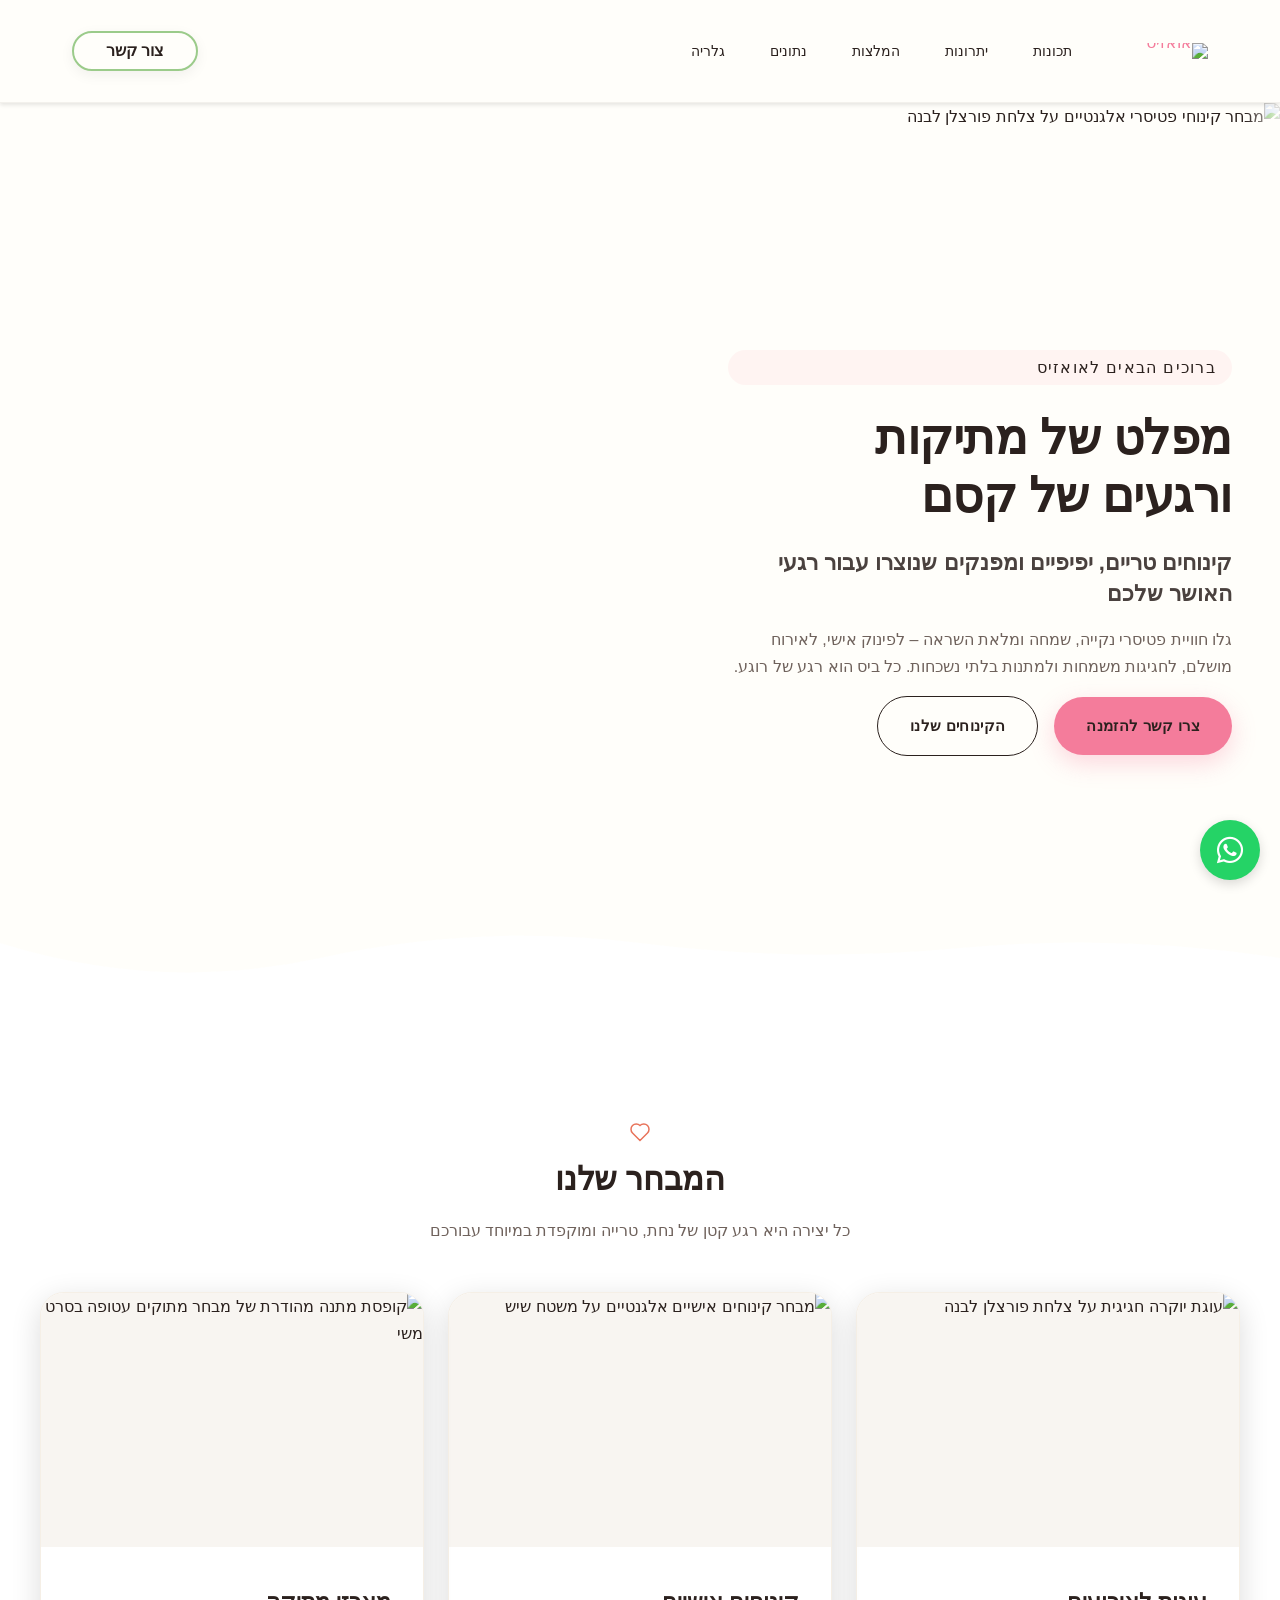
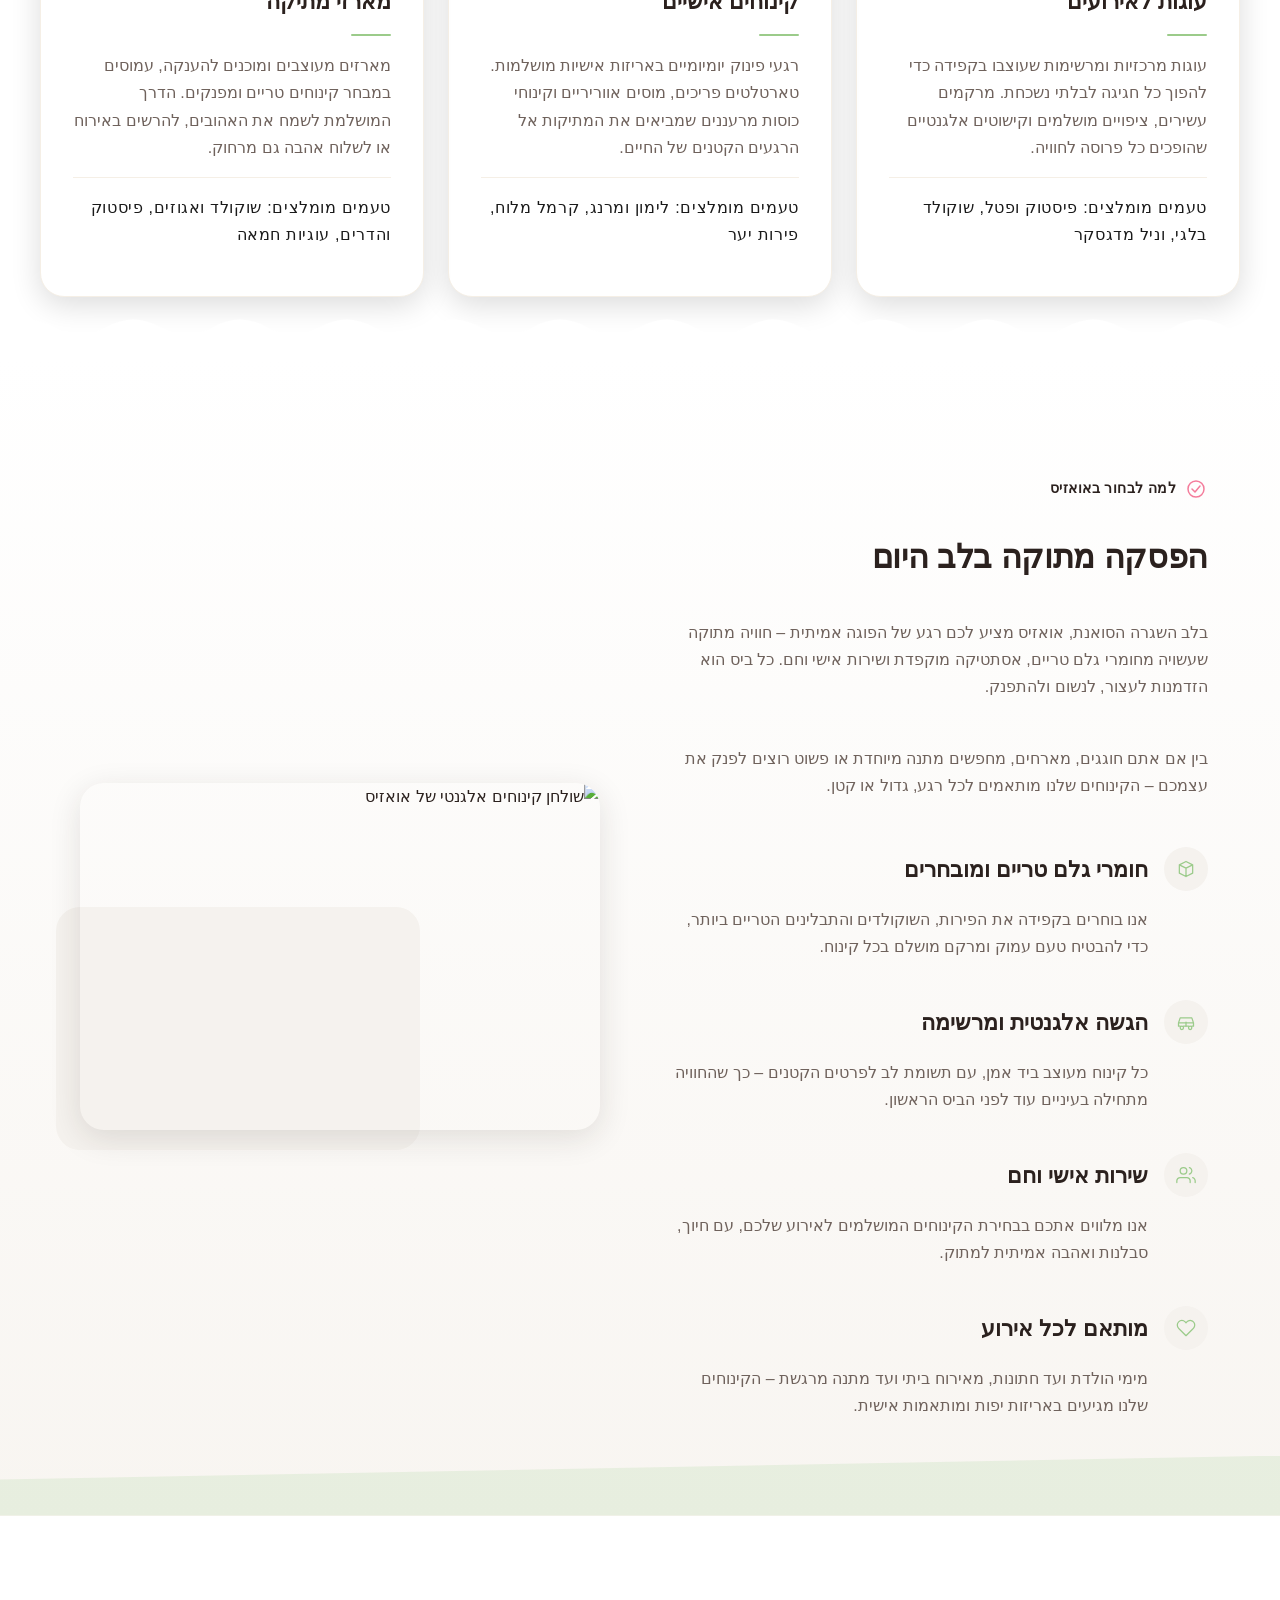
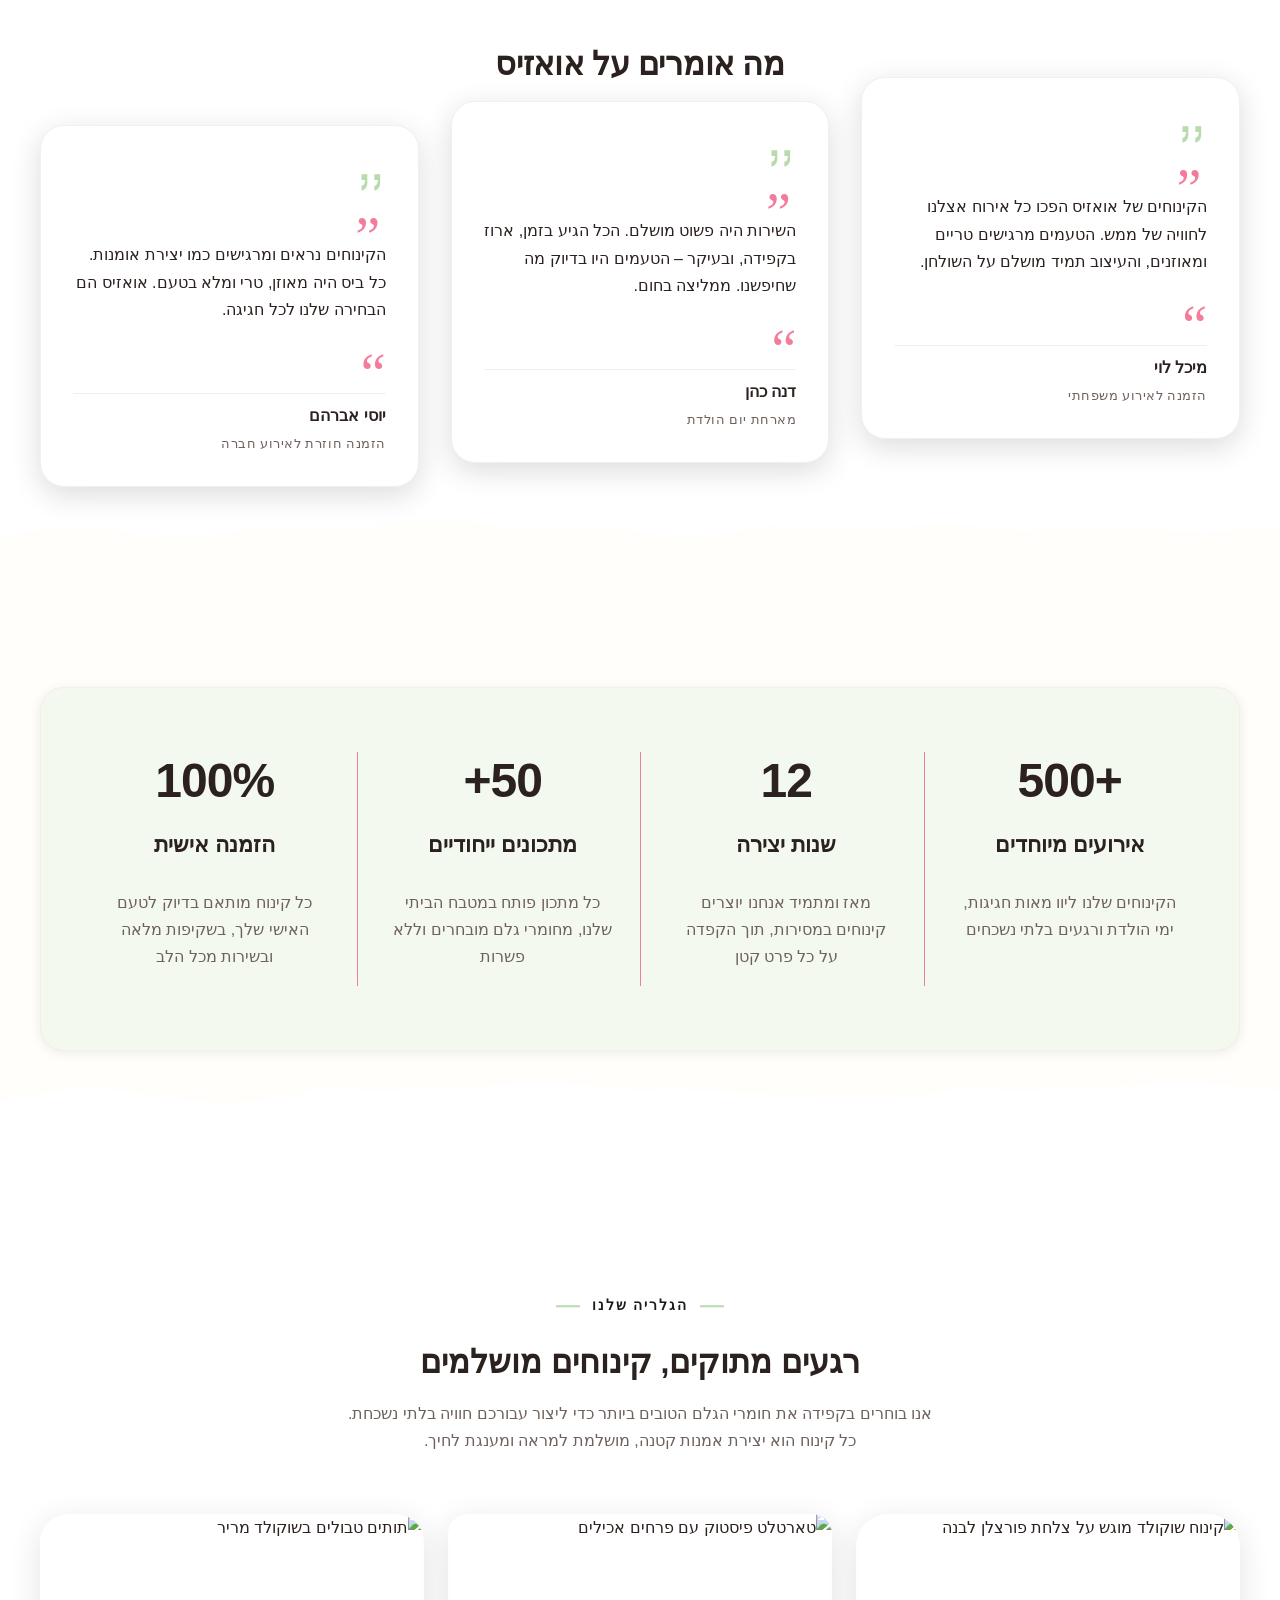
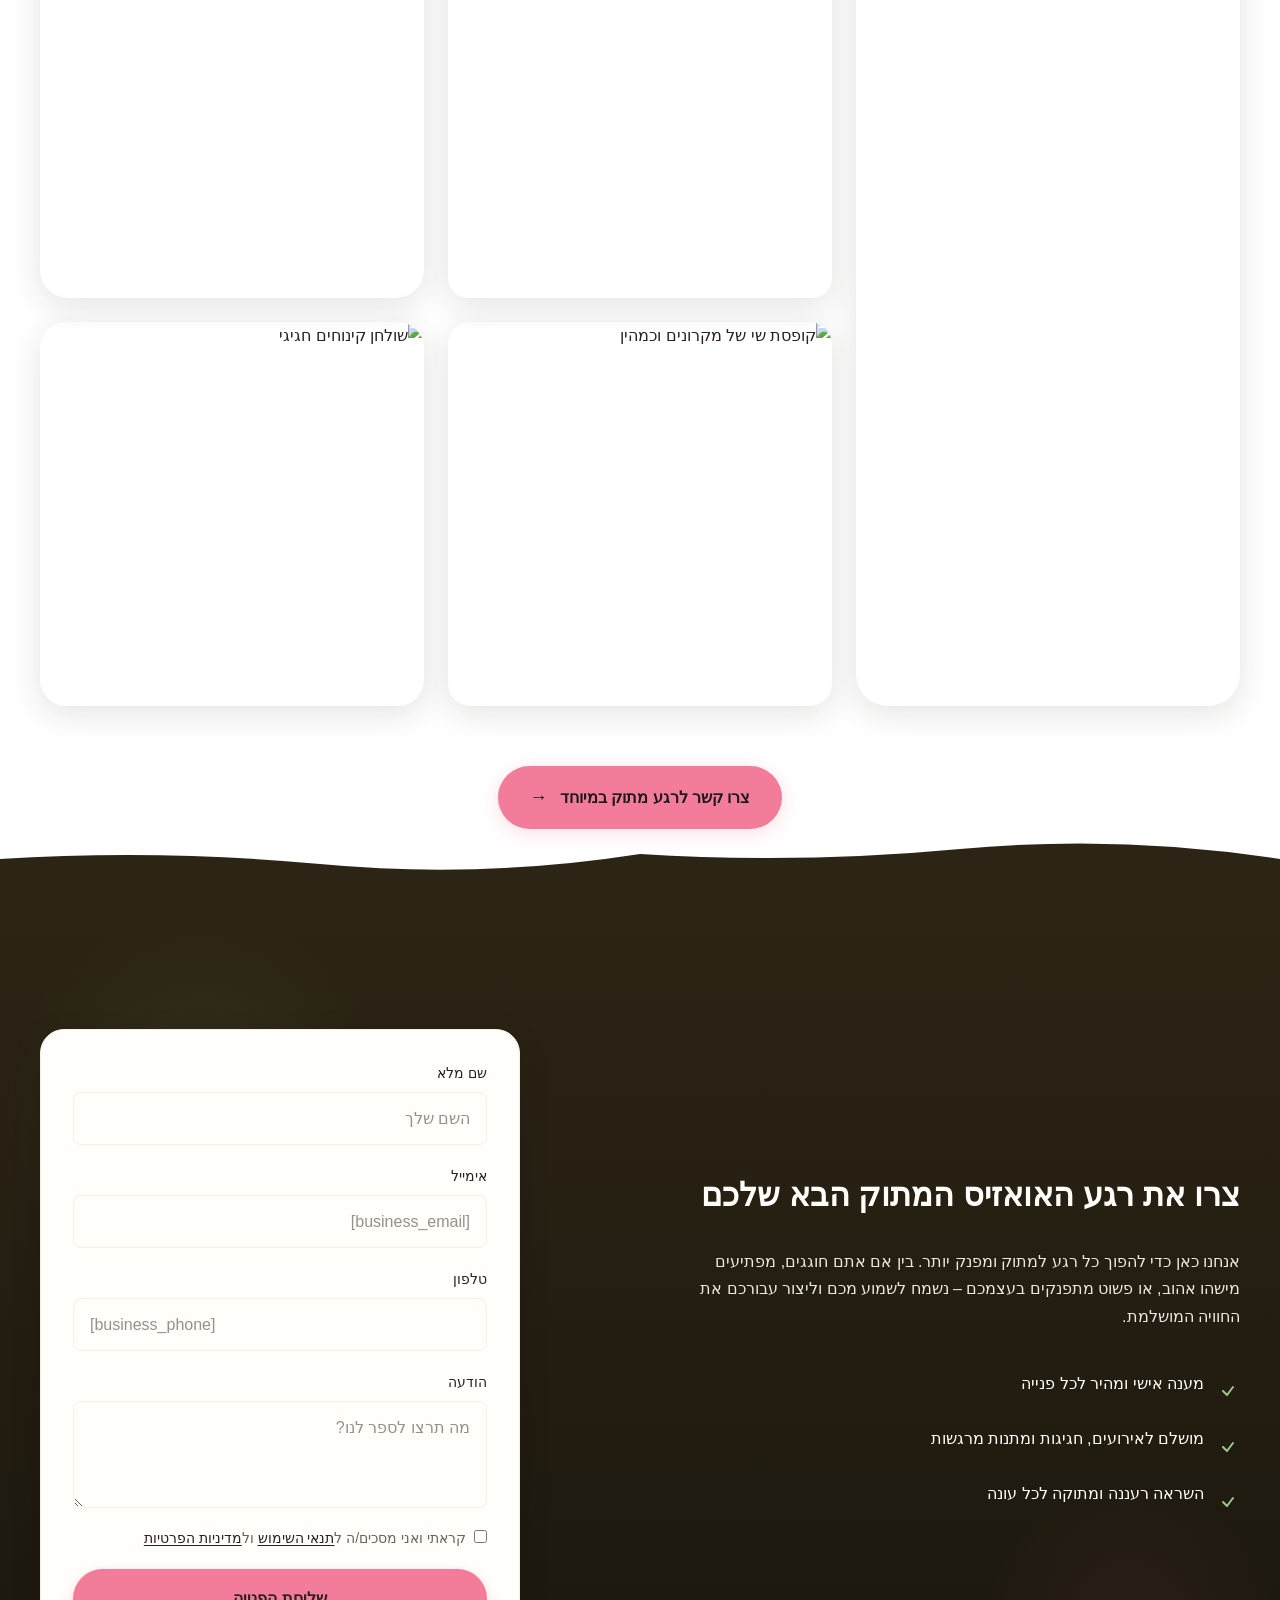
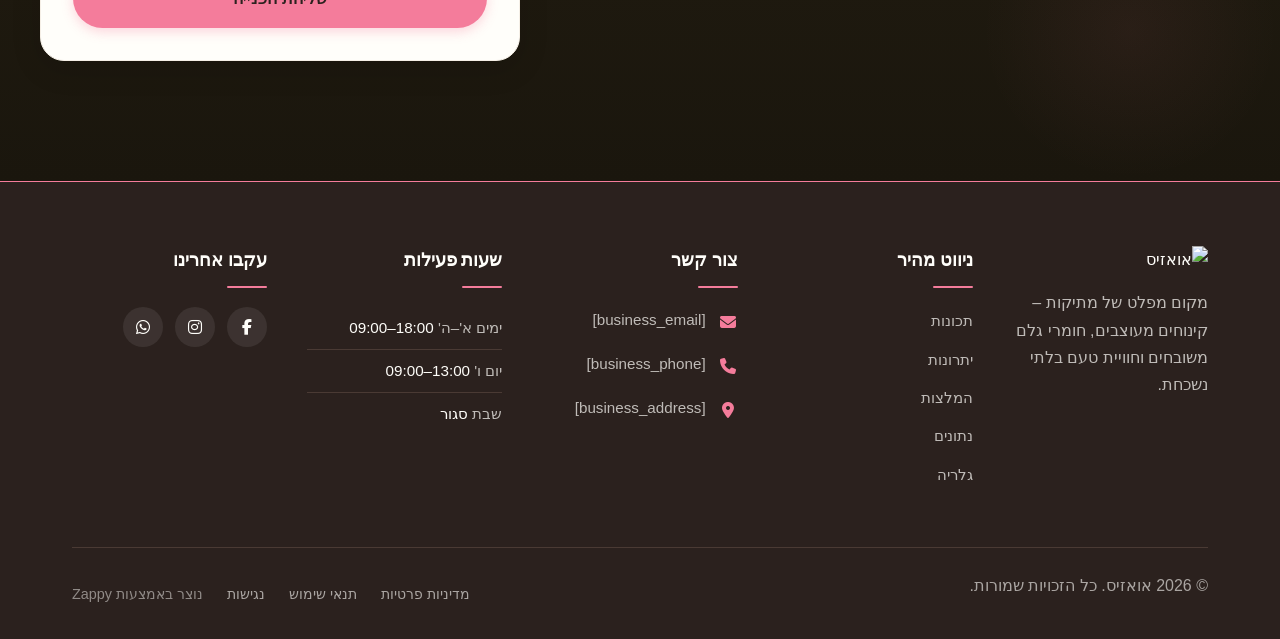
==== public/index.html @ 167c8533 "Initial website commit" ====
<!doctype html><html dir="rtl" lang="he"><head><meta charset="UTF-8"><meta content="width=device-width,initial-scale=1" name="viewport"><meta content="index, follow" name="robots"><title>גלו את המפלט המושלם — אואזיס</title><meta content="מחפשים רגע של שקט ורעננות? אואזיס מזמינה אתכם לחוויית רוגע ייחודית שמשלבת נוחות, השראה ובריחה מהשגרה. היכנסו עכשיו וגלו עולם חדש של אפשרויות." name="description"><meta content="אואזיס, מפלט, רוגע, רעננות, חוויה ייחודית" name="keywords"><link href="/assets/favicon.ico" rel="icon" type="image/x-icon"><link href="/assets/favicon-16x16.png" rel="icon" type="image/png" sizes="16x16"><link href="/assets/favicon-32x32.png" rel="icon" type="image/png" sizes="32x32"><link href="/assets/favicon-48x48.png" rel="icon" type="image/png" sizes="48x48"><link href="/assets/favicon-192x192.png" rel="icon" type="image/png" sizes="192x192"><link href="/assets/favicon-512x512.png" rel="icon" type="image/png" sizes="512x512"><link href="/assets/apple-touch-icon.png" rel="apple-touch-icon"><script>!function(){"use strict";var t="4a740af9-2662-4e45-b38c-bc3a10c8e9dc",e="https://api.zappy5.com/api/analytics/track",a=18e5,n=2592e6,o=!0,i=!0,r=!0;var s=function(){var e="zappy_visitor_"+t,a=null;try{if(a=localStorage.getItem(e)){var o=JSON.parse(a),i=Date.now();if(i-o.created<n)return o.lastSeen=i,localStorage.setItem(e,JSON.stringify(o)),o.id}}catch(t){console.warn("Zappy Analytics: LocalStorage not available")}var r="zv_"+Date.now()+"_"+Math.random().toString(36).substr(2,9);try{localStorage.setItem(e,JSON.stringify({id:r,created:Date.now(),lastSeen:Date.now()}))}catch(t){}return r}(),c=function(){var e="zappy_session_"+t,n=null;try{if(n=sessionStorage.getItem(e)){var o=JSON.parse(n),i=Date.now();if(i-o.timestamp<a)return o.timestamp=i,sessionStorage.setItem(e,JSON.stringify(o)),o.id}}catch(t){console.warn("Zappy Analytics: SessionStorage not available")}var r="zs_"+Date.now()+"_"+Math.random().toString(36).substr(2,9);try{sessionStorage.setItem(e,JSON.stringify({id:r,timestamp:Date.now()}))}catch(t){}return r}();function l(a,n){n=n||{};var o={website_id:t,event_type:a,page_path:window.location.pathname,referrer:document.referrer||"direct",visitor_id:s,session_id:c,metadata:n};if(navigator.sendBeacon){var i=new Blob([JSON.stringify(o)],{type:"application/json"});navigator.sendBeacon(e,i)}else fetch(e,{method:"POST",headers:{"Content-Type":"application/json"},body:JSON.stringify(o),keepalive:!0}).catch(function(t){console.warn("Zappy Analytics: Failed to track event",t)})}o&&l("pageview",{title:document.title,url:window.location.href}),i&&document.addEventListener("click",function(t){var e=t.target;if("BUTTON"===e.tagName||e.closest("button")){var a="BUTTON"===e.tagName?e:e.closest("button");l("click",{element:"button",text:a.textContent.trim().substring(0,100),id:a.id||null,class:a.className||null})}else if("A"===e.tagName||e.closest("a")){var n="A"===e.tagName?e:e.closest("a");l("navigation",{element:"link",text:n.textContent.trim().substring(0,100),href:n.href,external:n.hostname!==window.location.hostname})}},!0),r&&document.addEventListener("submit",function(t){var e=t.target;l("form_submit",{form_id:e.id||null,form_name:e.name||null,form_action:e.action||null,form_method:e.method||"GET"})},!0);var d=Date.now();window.addEventListener("beforeunload",function(){l("page_unload",{time_on_page:Math.floor((Date.now()-d)/1e3),page_path:window.location.pathname})}),window.zappyAnalytics={track:l,getVisitorId:function(){return s},getSessionId:function(){return c}}}()</script><meta content="גלו את המפלט המושלם — אואזיס" property="og:title"><meta content="מחפשים רגע של שקט ורעננות? אואזיס מזמינה אתכם לחוויית רוגע ייחודית שמשלבת נוחות, השראה ובריחה מהשגרה. היכנסו עכשיו וגלו עולם חדש של אפשרויות." property="og:description"><meta content="summary_large_image" name="twitter:card"><meta content="גלו את המפלט המושלם — אואזיס" name="twitter:title"><meta content="מחפשים רגע של שקט ורעננות? אואזיס מזמינה אתכם לחוויית רוגע ייחודית שמשלבת נוחות, השראה ובריחה מהשגרה. היכנסו עכשיו וגלו עולם חדש של אפשרויות." name="twitter:description"><meta content="website" property="og:type"><meta content="he_IL" property="og:locale"><link href="https://cdnjs.cloudflare.com/ajax/libs/font-awesome/6.4.0/css/all.min.css" rel="stylesheet"><style>.skip-link{position:absolute;top:0;left:0;transform:translateY(-200%);padding:12px 18px;background:var(--bg-dark,#1a1a1a);color:var(--text-light,#fff);font-weight:600;border-radius:0 0 8px 0;z-index:10000}.skip-link:focus{transform:none;outline:2px solid var(--ring,#fff);outline-offset:2px}:focus-visible{outline:2px solid var(--ring,currentColor);outline-offset:3px}</style><link href="/assets/favicon.ico" rel="icon" type="image/x-icon"><link href="/assets/favicon-16x16.png" rel="icon" type="image/png" sizes="16x16"><link href="/assets/favicon-32x32.png" rel="icon" type="image/png" sizes="32x32"><link href="/assets/favicon-48x48.png" rel="icon" type="image/png" sizes="48x48"><link href="/assets/favicon-192x192.png" rel="icon" type="image/png" sizes="192x192"><link href="/assets/favicon-512x512.png" rel="icon" type="image/png" sizes="512x512"><link href="/assets/apple-touch-icon.png" rel="apple-touch-icon"><link href="https://cdn.jsdelivr.net/npm/vanilla-cookieconsent@3/dist/cookieconsent.css" rel="stylesheet"><script src="https://cdn.jsdelivr.net/npm/vanilla-cookieconsent@3/dist/cookieconsent.umd.js"></script><script src="https://cdn.jsdelivr.net/gh/mickidum/acc_toolbar/acctoolbar/acctoolbar.min.js"></script><link href="/styles.css" rel="stylesheet"><script>window.ZAPPY_WEBSITE_ID="4a740af9-2662-4e45-b38c-bc3a10c8e9dc",window.ZAPPY_API_BASE="https://api.zappy5.com"</script><style id="zappy-dropdown-submenu-styles">#navMenu li:has(.sub-menu),.nav-menu li:has(.sub-menu),.navbar li:has(.sub-menu),nav li:has(.sub-menu){position:relative}#navMenu .sub-menu,.nav-menu .sub-menu,.navbar .sub-menu,nav .sub-menu{display:block!important;position:absolute!important;top:100%;left:0;min-width:220px;background:#fff;border-radius:8px;box-shadow:0 8px 25px rgba(0,0,0,.15);padding:8px 0;opacity:0;visibility:hidden;transform:translateY(10px);transition:all .3s ease;z-index:1000;list-style:none;pointer-events:none}#navMenu li:hover>.sub-menu,.nav-menu li:hover>.sub-menu,.navbar li:hover>.sub-menu,nav li:hover>.sub-menu{opacity:1!important;visibility:visible!important;transform:translateY(0)!important;pointer-events:auto!important}.sub-menu li{list-style:none;margin:0;padding:0}.sub-menu a{display:block!important;padding:10px 16px!important;color:var(--text-dark,#333)!important;font-weight:500;text-decoration:none;white-space:nowrap;transition:background-color .2s}.sub-menu .zappy-nav-child>a{padding-left:28px!important;font-size:.9em!important;opacity:.85!important}[dir=rtl] .sub-menu .zappy-nav-child>a,html[lang=ar] .sub-menu .zappy-nav-child>a,html[lang=he] .sub-menu .zappy-nav-child>a{padding-left:10px!important;padding-right:28px!important}.sub-menu .zappy-nav-parent>a{font-weight:600!important}.sub-menu a:hover{background-color:#f5f5f5}[dir=rtl] .nav-menu .sub-menu,[dir=rtl] .navbar .sub-menu,[dir=rtl] nav .sub-menu,html[lang=ar] .nav-menu .sub-menu,html[lang=ar] .navbar .sub-menu,html[lang=ar] nav .sub-menu,html[lang=he] .nav-menu .sub-menu,html[lang=he] .navbar .sub-menu,html[lang=he] nav .sub-menu{left:auto!important;right:0!important}.sub-menu:empty,.sub-menu:not(:has(li)):not(:has(> a)),.sub-menu:not(:has(li:not(.zappy-hidden-menu-item))):not(:has(> a)){display:none!important;opacity:0!important;visibility:hidden!important;pointer-events:none!important}li:has(.menu-group-title):hover>.sub-menu{opacity:1!important;visibility:visible!important;transform:translateY(0)!important;pointer-events:auto!important}#navMenu>li>.menu-group-title,.nav-menu>li>.menu-group-title{display:inline-block;padding:.5rem 1rem;cursor:default;user-select:none}@media (max-width:768px){#navMenu .sub-menu,.nav-menu .sub-menu,.navbar .sub-menu,nav .sub-menu{position:static!important;transform:none!important;box-shadow:none!important;background:0 0!important;max-height:0;overflow:hidden;opacity:0;visibility:hidden;transition:max-height .3s ease,opacity .3s ease;padding:0!important;border-radius:0!important}#navMenu .sub-menu.mobile-expanded,.nav-menu .sub-menu.mobile-expanded,.navbar .sub-menu.mobile-expanded{max-height:none!important;overflow-y:visible!important;opacity:1!important;visibility:visible!important;padding:8px 0 8px 16px!important}[dir=rtl] .sub-menu.mobile-expanded,html[lang=he] .sub-menu.mobile-expanded{padding:8px 16px 8px 0!important}#navMenu li:hover>.sub-menu,.nav-menu li:hover>.sub-menu,.navbar li:hover>.sub-menu,nav li:hover>.sub-menu{opacity:0;visibility:hidden;pointer-events:none}#navMenu li>.sub-menu.mobile-expanded,.nav-menu li>.sub-menu.mobile-expanded,.navbar li>.sub-menu.mobile-expanded,nav li>.sub-menu.mobile-expanded{opacity:1!important;visibility:visible!important;pointer-events:auto!important}#navMenu li:has(.sub-menu),.nav-menu li:has(.sub-menu),.navbar li:has(.sub-menu),nav li:has(.sub-menu){display:flex!important;flex-wrap:wrap!important;align-items:center!important;position:relative!important;min-height:44px!important}#navMenu li:has(.sub-menu)>a,.nav-menu li:has(.sub-menu)>a,.navbar li:has(.sub-menu)>a,nav li:has(.sub-menu)>a{flex:1!important;min-width:0!important}#navMenu li:has(.sub-menu)>.menu-group-title,.nav-menu li:has(.sub-menu)>.menu-group-title,.navbar li:has(.sub-menu)>.menu-group-title,nav li:has(.sub-menu)>.menu-group-title{flex:1!important;min-width:0!important;padding:0!important;line-height:inherit!important}#navMenu li:has(.sub-menu)>.sub-menu,.nav-menu li:has(.sub-menu)>.sub-menu,.navbar li:has(.sub-menu)>.sub-menu,nav li:has(.sub-menu)>.sub-menu{flex-basis:100%!important;width:100%!important}#navMenu li:has(.sub-menu)>a [class*=arrow],#navMenu li:has(.sub-menu)>a [class*=chevron],.nav-menu li:has(.sub-menu)>a .fa-angle-down,.nav-menu li:has(.sub-menu)>a .fa-chevron-down,.nav-menu li:has(.sub-menu)>a [class*=arrow],.nav-menu li:has(.sub-menu)>a [class*=chevron],nav li:has(.sub-menu)>a [class*=arrow],nav li:has(.sub-menu)>a [class*=chevron]{display:none!important;visibility:hidden!important}.mobile-submenu-toggle{display:flex!important;align-items:center!important;justify-content:center!important;width:44px!important;height:auto!important;background:0 0!important;border:none!important;cursor:pointer!important;color:var(--text-dark)!important;position:static!important;flex-shrink:0!important;align-self:stretch!important;z-index:2!important;padding:0!important;margin:0!important}.mobile-submenu-toggle::after{content:''!important;width:0!important;height:0!important;border-left:6px solid transparent!important;border-right:6px solid transparent!important;border-top:7px solid currentColor!important;transition:transform .3s ease!important}.mobile-submenu-toggle.expanded::after{transform:rotate(180deg)!important}.sub-menu a{padding:10px 0!important;display:block!important;color:var(--text-dark)!important;white-space:normal!important}.sub-menu .zappy-nav-child>a{padding-left:28px!important;font-size:.9em!important;opacity:.85!important}[dir=rtl] .sub-menu .zappy-nav-child>a,html[lang=ar] .sub-menu .zappy-nav-child>a,html[lang=he] .sub-menu .zappy-nav-child>a{padding-left:0!important;padding-right:28px!important}.sub-menu .zappy-nav-parent>a{font-weight:600!important}#navMenu.active,.nav-menu.active{max-width:100vw!important;overflow-x:hidden!important;box-sizing:border-box!important}.navbar .sub-menu li a,.zappy-products-dropdown .sub-menu a,nav.navbar .sub-menu li a{color:var(--text-dark)!important}}@media (min-width:769px){.mobile-submenu-toggle{display:none!important}}</style><style id="zappy-widget-visibility">html[dir=rtl] .whatsapp-float{right:20px!important;left:auto!important}html:not([dir]) .whatsapp-float,html[dir=ltr] .whatsapp-float{left:20px!important;right:auto!important}html[dir=rtl] #mic-access-tool-general-button,html[dir=rtl] #mic-init-access-tool #mic-access-tool-general-button,html[dir=rtl] #mic-init-access-tool .mic-access-tool-general-button,html[dir=rtl] ._access-icon,html[dir=rtl] .mic-access-tool-general-button{left:20px!important;right:auto!important}html:not([dir]) #mic-access-tool-general-button,html:not([dir]) #mic-init-access-tool #mic-access-tool-general-button,html:not([dir]) #mic-init-access-tool .mic-access-tool-general-button,html:not([dir]) ._access-icon,html:not([dir]) .mic-access-tool-general-button,html[dir=ltr] #mic-access-tool-general-button,html[dir=ltr] #mic-init-access-tool #mic-access-tool-general-button,html[dir=ltr] #mic-init-access-tool .mic-access-tool-general-button,html[dir=ltr] ._access-icon,html[dir=ltr] .mic-access-tool-general-button{right:20px!important;left:auto!important}@media (max-width:768px){.whatsapp-float{display:flex!important}}@media (min-width:769px){.whatsapp-float{display:flex!important}}@media (max-width:768px){#mic-access-tool-general-button,#mic-init-access-tool #mic-access-tool-general-button,#mic-init-access-tool .mic-access-tool-general-button,._access-icon,.mic-access-tool-general-button{display:flex!important;visibility:visible!important;opacity:1!important;pointer-events:auto!important}#mic-access-tool-box.opened-mic-access-tool,#mic-init-access-tool #mic-access-tool-box.opened-mic-access-tool,.mic-access-tool-box.opened-mic-access-tool{visibility:visible!important;opacity:1!important;pointer-events:auto!important}}@media (min-width:769px){#mic-access-tool-general-button,#mic-init-access-tool #mic-access-tool-general-button,#mic-init-access-tool .mic-access-tool-general-button,._access-icon,.mic-access-tool-general-button{display:flex!important;visibility:visible!important;opacity:1!important;pointer-events:auto!important}#mic-access-tool-box.opened-mic-access-tool,#mic-init-access-tool #mic-access-tool-box.opened-mic-access-tool,.mic-access-tool-box.opened-mic-access-tool{visibility:visible!important;opacity:1!important;pointer-events:auto!important}}</style></head><body><a href="#main" class="skip-link">דלג לתוכן הראשי</a><nav class="navbar" dir="rtl"><button class="mobile-toggle" aria-label="Menu" id="mobileToggle"><svg viewBox="0 0 24 24" fill="none" height="24" width="24" class="hamburger-icon"><path d="M3 12h18M3 6h18M3 18h18" stroke="currentColor" stroke-width="2" stroke-linecap="round"/></svg> <svg viewBox="0 0 24 24" fill="none" height="24" width="24" class="close-icon" style="display:none"><path d="M18 6L6 18M6 6l12 12" stroke="currentColor" stroke-width="2" stroke-linecap="round"/></svg></button> <button class="phone-header-btn" aria-label="Call" data-phone="[business_phone]"><svg viewBox="0 0 24 24" fill="currentColor" height="20" width="20"><path d="M22 16.92v3a2 2 0 0 1-2.18 2 19.79 19.79 0 0 1-8.63-3.07 19.5 19.5 0 0 1-6-6 19.79 19.79 0 0 1-3.07-8.67A2 2 0 0 1 4.11 2h3a2 2 0 0 1 2 1.72 12.84 12.84 0 0 0 .7 2.81 2 2 0 0 1-.45 2.11L8.09 9.91a16 16 0 0 0 6 6l1.27-1.27a2 2 0 0 1 2.11-.45 12.84 12.84 0 0 0 2.81.7A2 2 0 0 1 22 16.92z"/></svg></button><div class="nav-container"><div class="nav-right-group"><div class="nav-brand"><a href="/" class="logo-link"><img alt="אואזיס" class="logo" src="/assets/site-----image-1.webp"></a></div><ul class="nav-menu" id="navMenu"><li><a href="#features">תכונות</a></li><li><a href="#benefits">יתרונות</a></li><li><a href="#testimonials">המלצות</a></li><li><a href="#stats">נתונים</a></li><li><a href="#gallery">גלריה</a></li><li class="mobile-contact-link nav-cta-mobile-item"><a href="#cta" class="nav-cta-btn">צור קשר</a></li></ul></div><div class="nav-cta-container"><a href="#cta" class="nav-cta-btn">צור קשר</a></div></div></nav><script>window.addEventListener("load",function(){const e=document.querySelector(".navbar, nav, header");if(!e)return void console.log("[Navbar] Navbar element not found");let t=document.getElementById("mobileToggle")||document.querySelector(".mobile-toggle")||document.querySelector(".hamburger")||document.querySelector(".hamburger-menu")||document.querySelector(".menu-toggle")||document.querySelector(".burger-menu")||document.querySelector('[aria-label="Menu"]')||document.querySelector('[aria-label="תפריט"]');const o=document.querySelector(".phone-header-btn"),n=window.getComputedStyle(e);let r=n.backgroundColor;if(console.log("[Navbar] Initial navbar background:",r),"transparent"===r||"rgba(0, 0, 0, 0)"===r||r.startsWith("rgba")&&r.includes(", 0)")){const e=n.backgroundImage;if(e&&"none"!==e)console.log("[Navbar] Navbar has background image/gradient, using dark text"),r="rgb(240, 240, 240)";else{const e=window.getComputedStyle(document.body).backgroundColor;console.log("[Navbar] Navbar transparent, using body background:",e),r=e}}const a=r.match(/\d+/g);if(a&&a.length>=3){const e=(.299*parseInt(a[0])+.587*parseInt(a[1])+.114*parseInt(a[2]))/255;console.log("[Navbar] Mobile button colors preserved from Claude CSS (luminance:",e.toFixed(2)+")");const n=document.createElement("style");n.id="zappy-mobile-nav-fix";document.documentElement.lang;document.documentElement.dir,n.textContent='\n        /* Hide mobile buttons on desktop, show only on mobile */\n        @media (min-width: 769px) {\n          .mobile-toggle,\n          .phone-header-btn {\n            display: none !important;\n          }\n        }\n        \n        /* Show and position mobile buttons correctly on mobile */\n        @media (max-width: 768px) {\n          .navbar,\n          nav.navbar {\n            min-height: 70px !important;\n          }\n\n          .mobile-toggle,\n          .phone-header-btn {\n            position: absolute !important;\n            top: 0 !important;\n            bottom: 0 !important;\n            margin-top: auto !important;\n            margin-bottom: auto !important;\n            transform: none !important;\n            z-index: 1001 !important;\n            display: flex !important;\n            align-items: center !important;\n            justify-content: center !important;\n            width: 36px !important;\n            height: 36px !important;\n            border-radius: 50% !important;\n            border: none !important;\n            cursor: pointer !important;\n            padding: 6px !important;\n            background: none !important;\n            color: var(--nav-text, var(--text-dark)) !important;\n            touch-action: manipulation !important;\n            -webkit-tap-highlight-color: transparent !important;\n          }\n\n          html[data-zappy-site-type="ecommerce"] .phone-header-btn,\n          body[data-zappy-site-type="ecommerce"] .phone-header-btn,\n          html[data-zappy-site-type="ecommerce"] header .phone-header-btn,\n          html[data-zappy-site-type="ecommerce"] nav .phone-header-btn {\n            display: none !important;\n            visibility: hidden !important;\n            width: 0 !important;\n            height: 0 !important;\n            min-width: 0 !important;\n            overflow: hidden !important;\n          }\n          \n          /* LTR positioning (default): hamburger LEFT, phone RIGHT */\n          html:not([dir="rtl"]):not([lang="he"]):not([lang="ar"]) .mobile-toggle,\n          html[dir="ltr"] .mobile-toggle {\n            left: 12px !important;\n            right: auto !important;\n          }\n          html:not([dir="rtl"]):not([lang="he"]):not([lang="ar"]) .phone-header-btn,\n          html[dir="ltr"] .phone-header-btn {\n            right: 12px !important;\n            left: auto !important;\n          }\n          \n          /* RTL positioning: hamburger RIGHT, phone LEFT */\n          html[dir="rtl"] .mobile-toggle,\n          html[lang="he"] .mobile-toggle,\n          html[lang="ar"] .mobile-toggle {\n            right: 12px !important;\n            left: auto !important;\n          }\n          html[dir="rtl"] .phone-header-btn,\n          html[lang="he"] .phone-header-btn,\n          html[lang="ar"] .phone-header-btn {\n            left: 12px !important;\n            right: auto !important;\n          }\n          \n          /* CRITICAL: Ensure nav-container has min-height on mobile */\n          /* All children are positioned absolutely/fixed on mobile, so height:auto collapses to 0 */\n          .nav-container {\n            min-height: 70px !important;\n            position: relative !important;\n          }\n          \n          /* Ensure SVG icons are properly sized and inherit color */\n          .mobile-toggle svg,\n          .phone-header-btn svg {\n            width: 24px !important;\n            height: 24px !important;\n            /* Don\'t force display - let JavaScript control hamburger/close toggle */\n          }\n          \n          /* Reset nav-cta-container on mobile - remove desktop box-shadow/padding */\n          /* that creates a visible ghost box when CTA button is hidden */\n          .nav-cta-container {\n            box-shadow: none !important;\n            padding: 0 !important;\n          }\n          \n          /* Hide nav-cta-container entirely on mobile when there\'s no lang-switcher */\n          /* (only the CTA button is inside, and it\'s hidden on mobile) */\n          .nav-cta-container:not(:has(.lang-switcher)) {\n            display: none !important;\n          }\n          \n          /* CRITICAL: Prevent hero image fade gradient from bleeding over headline text */\n          /* The .image-fade-gradient has bottom: -30px (extends below parent) */\n          /* On mobile stacked layout, this overlaps the h1 text below the image */\n          .hero-image-column {\n            overflow: hidden !important;\n          }\n          .image-fade-gradient {\n            bottom: 0 !important;\n          }\n          \n          /* Hide desktop language switcher on mobile - hamburger menu handles it */\n          /* High specificity to override stored CSS */\n          .lang-switcher,\n          .nav-cta-container .lang-switcher,\n          .nav-container .lang-switcher,\n          .navbar .lang-switcher,\n          .navbar .nav-cta-container .lang-switcher {\n            display: none !important;\n          }\n        }\n      ';const r=document.getElementById("zappy-mobile-nav-fix");r&&r.remove(),document.head.appendChild(n),console.log("[Navbar] Critical CSS injected for mobile nav positioning");const i=window.innerWidth<=768;if(t){const e=t.querySelector(".hamburger-icon"),o=t.querySelector(".close-icon");e&&(e.style.setProperty("width","24px","important"),e.style.setProperty("height","24px","important"),e.style.setProperty("display","block","important")),o&&(o.style.setProperty("width","24px","important"),o.style.setProperty("height","24px","important"),o.style.setProperty("display","none","important")),i?(t.style.setProperty("position","absolute","important"),t.style.setProperty("top","0","important"),t.style.setProperty("bottom","0","important"),t.style.setProperty("margin-top","auto","important"),t.style.setProperty("margin-bottom","auto","important"),t.style.setProperty("transform","none","important"),t.style.setProperty("z-index","1001","important"),t.style.removeProperty("left"),t.style.removeProperty("right"),console.log("[Navbar] Mobile toggle positioning applied (mobile viewport)")):(t.style.removeProperty("position"),t.style.removeProperty("top"),t.style.removeProperty("transform"),t.style.removeProperty("z-index"),t.style.removeProperty("left"),t.style.removeProperty("right"),console.log("[Navbar] Desktop viewport - cleared mobile toggle inline positioning"))}if(o){const e=o.querySelector("svg");e&&(e.style.width="24px",e.style.height="24px",e.setAttribute("width","24"),e.setAttribute("height","24")),i?(o.style.setProperty("position","absolute","important"),o.style.setProperty("top","0","important"),o.style.setProperty("bottom","0","important"),o.style.setProperty("margin-top","auto","important"),o.style.setProperty("margin-bottom","auto","important"),o.style.setProperty("transform","none","important"),o.style.setProperty("z-index","1001","important"),o.style.removeProperty("left"),o.style.removeProperty("right"),console.log("[Navbar] Phone button positioning applied (mobile viewport)")):(o.style.removeProperty("position"),o.style.removeProperty("top"),o.style.removeProperty("transform"),o.style.removeProperty("z-index"),o.style.removeProperty("left"),o.style.removeProperty("right"),console.log("[Navbar] Desktop viewport - cleared phone button inline positioning"))}}else console.log("[Navbar] Could not parse background color:",r);t=document.getElementById("mobileToggle")||document.querySelector(".mobile-toggle")||document.querySelector(".hamburger")||document.querySelector(".hamburger-menu")||document.querySelector(".menu-toggle")||document.querySelector(".burger-menu")||document.querySelector('[aria-label="Menu"]')||document.querySelector('[aria-label="תפריט"]');const i=document.getElementById("navMenu")||document.querySelector(".nav-menu")||document.querySelector(".nav-links")||document.querySelector("nav ul:not(.submenu)");if(!t||!i)return void console.log("[Navbar] Mobile toggle or menu not found:",{toggle:!!t,menu:!!i});i.id||(i.id="navMenu"),console.log("[Navbar] Initializing mobile menu...");const l=t.cloneNode(!0);t.parentNode.replaceChild(l,t);var s=0;function p(e){var t=Date.now();t-s<300||(s=t,function(e){e.preventDefault(),e.stopPropagation();const t=l.querySelector(".hamburger-icon"),o=l.querySelector(".close-icon");i.classList.contains("active")?(i.classList.remove("active"),t&&t.style.setProperty("display","block","important"),o&&o.style.setProperty("display","none","important"),document.body.style.overflow="",document.body.classList.remove("menu-open"),console.log("[Navbar] Menu closed")):(i.classList.add("active"),t&&t.style.setProperty("display","none","important"),o&&o.style.setProperty("display","block","important"),document.body.style.overflow="hidden",document.body.classList.add("menu-open"),console.log("[Navbar] Menu opened"))}(e))}l.addEventListener("click",p),l.addEventListener("touchend",p),document.addEventListener("keydown",function(e){if(("Escape"===e.key||"Esc"===e.key)&&i.classList.contains("active")){const e=l.querySelector(".hamburger-icon"),t=l.querySelector(".close-icon");i.classList.remove("active"),e&&e.style.setProperty("display","block","important"),t&&t.style.setProperty("display","none","important"),document.body.style.overflow="",document.body.classList.remove("menu-open"),console.log("[Navbar] Menu closed (Escape)")}}),i.querySelectorAll("a").forEach(function(e){e.addEventListener("click",function(){if("#"===this.getAttribute("href"))return;const e=l.querySelector(".hamburger-icon"),t=l.querySelector(".close-icon");i.classList.remove("active"),e&&e.style.setProperty("display","block","important"),t&&t.style.setProperty("display","none","important"),document.body.style.overflow="",document.body.classList.remove("menu-open"),console.log("[Navbar] Menu closed (link clicked)")})});var m=i.querySelectorAll(".dropdown-toggle");m.forEach(function(e){e.addEventListener("click",function(e){e.preventDefault(),e.stopPropagation();var t=this.closest(".nav-dropdown");t&&(t.parentNode.querySelectorAll(".nav-dropdown.open").forEach(function(e){e!==t&&e.classList.remove("open")}),t.classList.toggle("open"),console.log("[Navbar] Dropdown toggled:",t.classList.contains("open")?"open":"closed"))})}),document.addEventListener("click",function(e){e.target.closest(".nav-dropdown")||document.querySelectorAll(".nav-dropdown.open").forEach(function(e){e.classList.remove("open")})}),console.log("[Navbar] Dropdown handlers initialized for "+m.length+" dropdowns"),o&&o.addEventListener("click",function(){const e=document.querySelectorAll('a[href^="tel:"]'),t=e.length>0?e[0].getAttribute("href").replace("tel:",""):"[business_phone]";window.location.href="tel:"+t,console.log("[Navbar] Phone button clicked")}),console.log("[Navbar] Mobile menu initialized successfully")})</script><main id="main"><section class="index-hero-section" data-band-index="0" data-layout-spec="בית-hero" id="hero" data-hero-treatment="fade-bleed" data-hero-type="fullscreen-scrim" style="--hero-fade-color:var(--bg-light)"><img alt="מבחר קינוחי פטיסרי אלגנטיים על צלחת פורצלן לבנה" class="hero-fade-img" src="/assets/site-index-hero-image-1.webp" data-context="A bright, natural-light top-down flatlay photography of an elegant dessert arrangement on a white porcelain plate: cream tartlets with pistachio crumble, a strawberry blush éclair, delicate macarons, scattered edible rose petals and soft cocoa crumbs. The composition is rich on the left side of the frame, with the right side gently fading into a clean, bright empty porcelain surface. Shot with soft diffused daylight, crisp textures, appetizing patisserie styling." data-placeholder="index-hero-image-1" height="800" loading="eager" width="1200" data-hero-bg="true" fetchpriority="high"><div class="hero-fade-content"><p class="hero-eyebrow">ברוכים הבאים לאואזיס</p><h1 class="display-xl">מפלט של מתיקות<br>ורגעים של קסם</h1><h3 class="hero-subtitle">קינוחים טריים, יפיפיים ומפנקים שנוצרו עבור רגעי האושר שלכם</h3><p class="hero-description">גלו חוויית פטיסרי נקייה, שמחה ומלאת השראה – לפינוק אישי, לאירוח מושלם, לחגיגות משמחות ולמתנות בלתי נשכחות. כל ביס הוא רגע של רוגע.</p><div class="hero-cta-row"><a href="#contact" class="btn-primary">צרו קשר להזמנה</a> <a href="#signature" class="btn-secondary">הקינוחים שלנו</a></div></div><div class="index-hero-divider-wrapper"><svg viewBox="0 0 1200 80" xmlns="http://www.w3.org/2000/svg" aria-hidden="true" data-no-icon-edit="true" preserveAspectRatio="none"><path d="M0,80 L0,20 Q150,70 300,35 Q450,0 600,20 Q750,40 900,25 Q1050,10 1200,35 L1200,80 Z" fill="#FFFFFF"/></svg></div></section><section class="index-features-section" data-band-index="1" data-layout-spec="בית-features" id="features"><div class="index-features-section__container"><div class="index-features-section__header"><div class="index-features-section__header-motif" aria-hidden="true"><svg viewBox="0 0 20 20" xmlns="http://www.w3.org/2000/svg" data-element-type="icon" data-icon-type="svg" fill="none" height="20" width="20"><path d="M10 17.5L2.5 10C0.5 8 0.5 4.5 2.5 2.5C4.5 0.5 8 0.5 10 2.5C12 0.5 15.5 0.5 17.5 2.5C19.5 4.5 19.5 8 17.5 10L10 17.5Z" stroke="#E8735A" stroke-width="1.5" fill="none"/></svg></div><h2 class="index-features-section__title">המבחר שלנו</h2><p class="index-features-section__subtitle">כל יצירה היא רגע קטן של נחת, טרייה ומוקפדת במיוחד עבורכם</p></div><div class="index-features-section__grid"><article class="index-features-card"><div class="index-features-card__image-wrapper"><img alt="עוגת יוקרה חגיגית על צלחת פורצלן לבנה" class="index-features-card__image" src="/assets/site-index-features-image-1.webp" data-context="A beautifully decorated signature celebration cake on a white porcelain plate, with soft natural lighting and delicate floral accents, evoking a sense of calm and luxury in a boutique patisserie setting." data-placeholder="index-features-image-1" height="400" loading="lazy" width="600" decoding="async"></div><div class="index-features-card__body"><h3 class="index-features-card__title">עוגות לאירועים</h3><div class="index-features-card__divider" aria-hidden="true"></div><p class="index-features-card__description">עוגות מרכזיות ומרשימות שעוצבו בקפידה כדי להפוך כל חגיגה לבלתי נשכחת. מרקמים עשירים, ציפויים מושלמים וקישוטים אלגנטיים שהופכים כל פרוסה לחוויה.</p><p class="index-features-card__flavor-note" style="color:#1A1A1A !important">טעמים מומלצים: פיסטוק ופטל, שוקולד בלגי, וניל מדגסקר</p></div></article><article class="index-features-card"><div class="index-features-card__image-wrapper"><img alt="מבחר קינוחים אישיים אלגנטיים על משטח שיש" class="index-features-card__image" src="/assets/site-index-features-image-2.webp" data-context="An assortment of elegant individual desserts including mini tarts and mousses on a marble surface, with fresh berries and edible flowers, styled for a modern boutique dessert brand." data-placeholder="index-features-image-2" height="400" loading="lazy" width="600" decoding="async"></div><div class="index-features-card__body"><h3 class="index-features-card__title">קינוחים אישיים</h3><div class="index-features-card__divider" aria-hidden="true"></div><p class="index-features-card__description">רגעי פינוק יומיומיים באריזות אישיות מושלמות. טארטלטים פריכים, מוסים אווריריים וקינוחי כוסות מרעננים שמביאים את המתיקות אל הרגעים הקטנים של החיים.</p><p class="index-features-card__flavor-note" style="color:#1A1A1A !important">טעמים מומלצים: לימון ומרנג, קרמל מלוח, פירות יער</p></div></article><article class="index-features-card"><div class="index-features-card__image-wrapper"><img alt="קופסת מתנה מהודרת של מבחר מתוקים עטופה בסרט משי" class="index-features-card__image" src="/assets/site-index-features-image-3.webp" data-context="A beautifully wrapped gift box of assorted sweet treats tied with a silk ribbon, placed on a light wooden table with soft bokeh background, conveying a sense of gifting and refined taste." data-placeholder="index-features-image-3" height="400" loading="lazy" width="600" decoding="async"></div><div class="index-features-card__body"><h3 class="index-features-card__title">מארזי מתיקה</h3><div class="index-features-card__divider" aria-hidden="true"></div><p class="index-features-card__description">מארזים מעוצבים ומוכנים להענקה, עמוסים במבחר קינוחים טריים ומפנקים. הדרך המושלמת לשמח את האהובים, להרשים באירוח או לשלוח אהבה גם מרחוק.</p><p class="index-features-card__flavor-note" style="color:#1A1A1A !important">טעמים מומלצים: שוקולד ואגוזים, פיסטוק והדרים, עוגיות חמאה</p></div></article></div></div><div class="index-features-section__divider-wrapper" aria-hidden="true"><svg viewBox="0 0 1200 60" xmlns="http://www.w3.org/2000/svg" aria-hidden="true" data-no-icon-edit="true" preserveAspectRatio="none"><path d="M0,60 L0,30 Q25,15 50,30 T100,30 Q125,15 150,30 T200,30 Q225,15 250,30 T300,30 Q325,15 350,30 T400,30 Q425,15 450,30 T500,30 Q525,15 550,30 T600,30 Q625,15 650,30 T700,30 Q725,15 750,30 T800,30 Q825,15 850,30 T900,30 Q925,15 950,30 T1000,30 Q1025,15 1050,30 T1100,30 Q1125,15 1150,30 T1200,30 L1200,60 Z" fill="#FFFFFF"/></svg></div></section><section class="index-benefits-section" data-band-index="2" data-layout-spec="בית-benefits" id="benefits"><div class="index-benefits-section-container"><div class="index-benefits-section-content"><div class="index-benefits-section-label"><svg viewBox="0 0 24 24" xmlns="http://www.w3.org/2000/svg" data-element-type="icon" data-icon-type="svg" fill="none" height="24" width="24" aria-hidden="true" class="index-benefits-section-label-icon"><path d="M12 4C7.58172 4 4 7.58172 4 12C4 16.4183 7.58172 20 12 20C16.4183 20 20 16.4183 20 12C20 7.58172 16.4183 4 12 4Z" stroke="currentColor" stroke-width="1.5"/><path d="M8 12L11 15L16 9" stroke="currentColor" stroke-width="1.5" stroke-linecap="round" stroke-linejoin="round"/></svg> <span>למה לבחור באואזיס</span></div><h2 class="index-benefits-section-title">הפסקה מתוקה בלב היום</h2><p class="index-benefits-section-description">בלב השגרה הסואנת, אואזיס מציע לכם רגע של הפוגה אמיתית – חוויה מתוקה שעשויה מחומרי גלם טריים, אסתטיקה מוקפדת ושירות אישי וחם. כל ביס הוא הזדמנות לעצור, לנשום ולהתפנק.</p><p class="index-benefits-section-subtext">בין אם אתם חוגגים, מארחים, מחפשים מתנה מיוחדת או פשוט רוצים לפנק את עצמכם – הקינוחים שלנו מותאמים לכל רגע, גדול או קטן.</p><div class="index-benefits-section-grid"><div class="index-benefits-section-benefit"><div class="index-benefits-section-benefit-icon"><svg viewBox="0 0 24 24" xmlns="http://www.w3.org/2000/svg" data-element-type="icon" data-icon-type="svg" fill="none" height="24" width="24"><path d="M20 7L12 3L4 7M20 7L12 11M20 7V17L12 21M12 11L4 7M12 11V21M4 7V17L12 21" stroke="currentColor" stroke-width="1.5" stroke-linecap="round" stroke-linejoin="round"/></svg></div><div class="index-benefits-section-benefit-text"><h3 class="index-benefits-section-benefit-title">חומרי גלם טריים ומובחרים</h3><p class="index-benefits-section-benefit-desc">אנו בוחרים בקפידה את הפירות, השוקולדים והתבלינים הטריים ביותר, כדי להבטיח טעם עמוק ומרקם מושלם בכל קינוח.</p></div></div><div class="index-benefits-section-benefit"><div class="index-benefits-section-benefit-icon"><svg viewBox="0 0 24 24" xmlns="http://www.w3.org/2000/svg" data-element-type="icon" data-icon-type="svg" fill="none" height="24" width="24"><path d="M7 21C8.10457 21 9 20.1046 9 19C9 17.8954 8.10457 17 7 17C5.89543 17 5 17.8954 5 19C5 20.1046 5.89543 21 7 21Z" stroke="currentColor" stroke-width="1.5"/><path d="M17 21C18.1046 21 19 20.1046 19 19C19 17.8954 18.1046 17 17 17C15.8954 17 15 17.8954 15 19C15 20.1046 15.8954 21 17 21Z" stroke="currentColor" stroke-width="1.5"/><path d="M5 17H3V13M19 17H21V13M3 13L5 7H19L21 13M3 13H21" stroke="currentColor" stroke-width="1.5" stroke-linecap="round" stroke-linejoin="round"/><path d="M12 12V17" stroke="currentColor" stroke-width="1.5" stroke-linecap="round"/><path d="M9 17H15" stroke="currentColor" stroke-width="1.5" stroke-linecap="round"/></svg></div><div class="index-benefits-section-benefit-text"><h3 class="index-benefits-section-benefit-title">הגשה אלגנטית ומרשימה</h3><p class="index-benefits-section-benefit-desc">כל קינוח מעוצב ביד אמן, עם תשומת לב לפרטים הקטנים – כך שהחוויה מתחילה בעיניים עוד לפני הביס הראשון.</p></div></div><div class="index-benefits-section-benefit"><div class="index-benefits-section-benefit-icon"><svg viewBox="0 0 24 24" xmlns="http://www.w3.org/2000/svg" data-element-type="icon" data-icon-type="svg" fill="none" height="24" width="24"><path d="M17 21V19C17 17.9391 16.5786 16.9217 15.8284 16.1716C15.0783 15.4214 14.0609 15 13 15H5C3.93913 15 2.92172 15.4214 2.17157 16.1716C1.42143 16.9217 1 17.9391 1 19V21" stroke="currentColor" stroke-width="1.5" stroke-linecap="round" stroke-linejoin="round"/><path d="M9 11C11.2091 11 13 9.20914 13 7C13 4.79086 11.2091 3 9 3C6.79086 3 5 4.79086 5 7C5 9.20914 6.79086 11 9 11Z" stroke="currentColor" stroke-width="1.5"/><path d="M23 21V19C22.9986 18.1137 22.7044 17.2528 22.1614 16.5523C21.6184 15.8519 20.8581 15.3516 20 15.13" stroke="currentColor" stroke-width="1.5" stroke-linecap="round" stroke-linejoin="round"/><path d="M16 3.13C16.8604 3.35031 17.623 3.85071 18.1676 4.55232C18.7122 5.25392 19.0078 6.11683 19.0078 7.005C19.0078 7.89318 18.7122 8.75608 18.1676 9.45769C17.623 10.1593 16.8604 10.6597 16 10.88" stroke="currentColor" stroke-width="1.5" stroke-linecap="round" stroke-linejoin="round"/></svg></div><div class="index-benefits-section-benefit-text"><h3 class="index-benefits-section-benefit-title">שירות אישי וחם</h3><p class="index-benefits-section-benefit-desc">אנו מלווים אתכם בבחירת הקינוחים המושלמים לאירוע שלכם, עם חיוך, סבלנות ואהבה אמיתית למתוק.</p></div></div><div class="index-benefits-section-benefit"><div class="index-benefits-section-benefit-icon"><svg viewBox="0 0 24 24" xmlns="http://www.w3.org/2000/svg" data-element-type="icon" data-icon-type="svg" fill="none" height="24" width="24"><path d="M20.84 4.61C20.3292 4.099 19.7228 3.69364 19.0554 3.41708C18.3879 3.14052 17.6725 2.99817 16.95 2.99817C16.2275 2.99817 15.5121 3.14052 14.8446 3.41708C14.1772 3.69364 13.5708 4.099 13.06 4.61L12 5.67L10.94 4.61C9.9083 3.57831 8.50903 2.99871 7.05 2.99871C5.59096 2.99871 4.19169 3.57831 3.16 4.61C2.12831 5.64169 1.54871 7.04097 1.54871 8.5C1.54871 9.95903 2.12831 11.3583 3.16 12.39L4.22 13.45L12 21.23L19.78 13.45L20.84 12.39C21.351 11.8792 21.7564 11.2728 22.0329 10.6054C22.3095 9.93789 22.4518 9.22248 22.4518 8.5C22.4518 7.77752 22.3095 7.06211 22.0329 6.39464C21.7564 5.72718 21.351 5.12075 20.84 4.61V4.61Z" stroke="currentColor" stroke-width="1.5" stroke-linecap="round" stroke-linejoin="round"/></svg></div><div class="index-benefits-section-benefit-text"><h3 class="index-benefits-section-benefit-title">מותאם לכל אירוע</h3><p class="index-benefits-section-benefit-desc">מימי הולדת ועד חתונות, מאירוח ביתי ועד מתנה מרגשת – הקינוחים שלנו מגיעים באריזות יפות ומותאמות אישית.</p></div></div></div></div><div class="index-benefits-section-media"><div class="index-benefits-section-media-wrapper"><div class="index-benefits-section-backplate" aria-hidden="true"></div><div class="index-benefits-section-image-frame"><img alt="שולחן קינוחים אלגנטי של אואזיס" class="index-benefits-section-image" src="/assets/site-index-benefits-image-1.webp" data-context="A refined dessert table arrangement featuring an elegant porcelain platter with assorted delicate pastries, fresh berries, and edible flowers, styled on a linen tablecloth with soft natural daylight streaming from a nearby window, creating a calm, magazine-editorial feel suitable for a premium patisserie brand called Oasis." data-placeholder="index-benefits-image-1" height="400" loading="lazy" width="600" decoding="async"></div></div></div></div><div class="index-benefits-section-divider" aria-hidden="true"></div></section><section class="index-testimonials-section" data-band-index="3" data-layout-spec="בית-testimonials" id="testimonials"><div class="index-testimonials-section__container"><h2 class="index-testimonials-section__heading">מה אומרים על אואזיס</h2><div class="index-testimonials-section__grid"><article class="index-testimonials-section__card index-testimonials-section__card--offset-top"><div class="index-testimonials-section__quote-mark" aria-hidden="true"><svg viewBox="0 0 24 24" xmlns="http://www.w3.org/2000/svg" data-element-type="icon" data-icon-type="svg" fill="none"><path d="M3 21C6 21 8 18 8 14V7H3V12H6C6 14.5 5 17 3 17V21ZM14 21C17 21 19 18 19 14V7H14V12H17C17 14.5 16 17 14 17V21Z" fill="currentColor"/></svg></div><blockquote class="index-testimonials-section__quote"><p>הקינוחים של אואזיס הפכו כל אירוח אצלנו לחוויה של ממש. הטעמים מרגישים טריים ומאוזנים, והעיצוב תמיד מושלם על השולחן.</p></blockquote><footer class="index-testimonials-section__author"><span class="index-testimonials-section__name">מיכל לוי</span> <span class="index-testimonials-section__label">הזמנה לאירוע משפחתי</span></footer></article><article class="index-testimonials-section__card"><div class="index-testimonials-section__quote-mark" aria-hidden="true"><svg viewBox="0 0 24 24" xmlns="http://www.w3.org/2000/svg" data-element-type="icon" data-icon-type="svg" fill="none"><path d="M3 21C6 21 8 18 8 14V7H3V12H6C6 14.5 5 17 3 17V21ZM14 21C17 21 19 18 19 14V7H14V12H17C17 14.5 16 17 14 17V21Z" fill="currentColor"/></svg></div><blockquote class="index-testimonials-section__quote"><p>השירות היה פשוט מושלם. הכל הגיע בזמן, ארוז בקפידה, ובעיקר – הטעמים היו בדיוק מה שחיפשנו. ממליצה בחום.</p></blockquote><footer class="index-testimonials-section__author"><span class="index-testimonials-section__name">דנה כהן</span> <span class="index-testimonials-section__label">מארחת יום הולדת</span></footer></article><article class="index-testimonials-section__card index-testimonials-section__card--offset-bottom"><div class="index-testimonials-section__quote-mark" aria-hidden="true"><svg viewBox="0 0 24 24" xmlns="http://www.w3.org/2000/svg" data-element-type="icon" data-icon-type="svg" fill="none"><path d="M3 21C6 21 8 18 8 14V7H3V12H6C6 14.5 5 17 3 17V21ZM14 21C17 21 19 18 19 14V7H14V12H17C17 14.5 16 17 14 17V21Z" fill="currentColor"/></svg></div><blockquote class="index-testimonials-section__quote"><p>הקינוחים נראים ומרגישים כמו יצירת אומנות. כל ביס היה מאוזן, טרי ומלא בטעם. אואזיס הם הבחירה שלנו לכל חגיגה.</p></blockquote><footer class="index-testimonials-section__author"><span class="index-testimonials-section__name">יוסי אברהם</span> <span class="index-testimonials-section__label">הזמנה חוזרת לאירוע חברה</span></footer></article></div></div><div class="index-testimonials-section__divider-wrapper" aria-hidden="true"><svg viewBox="0 0 1200 60" xmlns="http://www.w3.org/2000/svg" data-no-icon-edit="true" preserveAspectRatio="none"><path d="M0,60 L0,30 Q60,15 120,25 T240,20 Q300,28 360,18 T480,22 Q540,15 600,25 T720,18 Q780,28 840,20 T960,25 Q1020,15 1080,22 T1200,18 L1200,60 Z" fill="var(--bg-light)"/></svg></div></section><section class="index-stats-section" data-band-index="4" data-layout-spec="בית-stats" id="stats" dir="rtl"><div class="stats-container"><div class="stats-inner"><div class="stats-grid"><div class="stat-card"><span class="stat-number">+500</span><h3 class="stat-title">אירועים מיוחדים</h3><p class="stat-desc">הקינוחים שלנו ליוו מאות חגיגות, ימי הולדת ורגעים בלתי נשכחים</p></div><div class="stat-card"><span class="stat-number">12</span><h3 class="stat-title">שנות יצירה</h3><p class="stat-desc">מאז ומתמיד אנחנו יוצרים קינוחים במסירות, תוך הקפדה על כל פרט קטן</p></div><div class="stat-card"><span class="stat-number">50+</span><h3 class="stat-title">מתכונים ייחודיים</h3><p class="stat-desc">כל מתכון פותח במטבח הביתי שלנו, מחומרי גלם מובחרים וללא פשרות</p></div><div class="stat-card"><span class="stat-number">100%</span><h3 class="stat-title">הזמנה אישית</h3><p class="stat-desc">כל קינוח מותאם בדיוק לטעם האישי שלך, בשקיפות מלאה ובשירות מכל הלב</p></div></div></div></div><div class="stats-divider-wrapper"><svg viewBox="0 0 1200 120" xmlns="http://www.w3.org/2000/svg" aria-hidden="true" data-no-icon-edit="true" preserveAspectRatio="none"><path d="M0,120 L0,50 Q75,30 150,45 T300,38 Q375,42 450,35 T600,40 Q675,38 750,45 T900,38 Q975,42 1050,35 T1200,40 L1200,120 Z" fill="#FFFFFF"/><path d="M0,120 L0,75 Q100,60 200,70 T400,65 Q500,68 600,62 T800,68 Q900,65 1000,70 T1200,65 L1200,120 Z" fill="#FFFFFF"/></svg></div></section><section class="index-gallery-section" data-band-index="5" data-layout-spec="בית-gallery" id="gallery"><div class="index-gallery-section__container"><div class="index-gallery-section__intro"><span class="index-gallery-section__label" style="color:#1A1A1A !important">הגלריה שלנו</span><h2 class="index-gallery-section__title">רגעים מתוקים, קינוחים מושלמים</h2><p class="index-gallery-section__description">אנו בוחרים בקפידה את חומרי הגלם הטובים ביותר כדי ליצור עבורכם חוויה בלתי נשכחת. כל קינוח הוא יצירת אמנות קטנה, מושלמת למראה ומענגת לחיך.</p></div><div class="index-gallery-section__grid"><div class="index-gallery-section__feature-image"><img alt="קינוח שוקולד מוגש על צלחת פורצלן לבנה" class="index-gallery-section__img" src="/assets/site-index-gallery-image-1.webp" data-context="A stunning plated dessert on a white porcelain plate: a glossy chocolate dome with gold leaf, fresh raspberries, and a delicate mint sprig, photographed in soft natural window light with soft shadows." data-placeholder="index-gallery-image-1" height="800" loading="lazy" width="600" decoding="async"></div><div class="index-gallery-section__small-image"><img alt="טארטלט פיסטוק עם פרחים אכילים" class="index-gallery-section__img" src="/assets/site-index-gallery-image-2.webp" data-context="Close-up of a creamy pistachio tartlet with chopped pistachios and edible flowers, on a marble surface, soft focus background." data-placeholder="index-gallery-image-2" height="400" loading="lazy" width="400" decoding="async"></div><div class="index-gallery-section__small-image"><img alt="תותים טבולים בשוקולד מריר" class="index-gallery-section__img" src="/assets/site-index-gallery-image-3.webp" data-context="Fresh strawberries dipped in dark chocolate, arranged on a white ceramic platter with a dusting of powdered sugar, bright and appetizing." data-placeholder="index-gallery-image-3" height="400" loading="lazy" width="400" decoding="async"></div><div class="index-gallery-section__small-image"><img alt="קופסת שי של מקרונים וכמהין" class="index-gallery-section__img" src="/assets/site-index-gallery-image-4.webp" data-context="An elegant gift box of assorted macarons and truffles, tied with a silk ribbon, on a wooden table with soft bokeh lights in the background." data-placeholder="index-gallery-image-4" height="400" loading="lazy" width="400" decoding="async"></div><div class="index-gallery-section__small-image"><img alt="שולחן קינוחים חגיגי" class="index-gallery-section__img" src="/assets/site-index-gallery-image-5.webp" data-context="A celebration table set with a variety of mini desserts, champagne glasses, and floral decorations, warm candlelight, inviting and festive atmosphere." data-placeholder="index-gallery-image-5" height="400" loading="lazy" width="400" decoding="async"></div></div><div class="index-gallery-section__cta-wrapper"><a href="#contact" class="index-gallery-section__cta-button" style="color:#1A1A1A !important">צרו קשר לרגע מתוק במיוחד <span class="index-gallery-section__cta-arrow" style="color:#1A1A1A !important">→</span></a></div></div><div class="index-gallery-section__divider-wrapper"><svg viewBox="0 0 1200 80" xmlns="http://www.w3.org/2000/svg" aria-hidden="true" data-no-icon-edit="true" preserveAspectRatio="none"><path d="M0,80 L0,30 Q150,20 300,35 T600,25 Q750,35 900,20 T1200,30 L1200,80 Z" fill="#2C2415"/></svg></div></section><section class="index-cta-section" data-band-index="6" data-layout-spec="בית-cta" id="cta"><div class="index-cta-section__container"><div class="index-cta-section__content"><h2 class="index-cta-section__heading">צרו את רגע האואזיס המתוק הבא שלכם</h2><p class="index-cta-section__description">אנחנו כאן כדי להפוך כל רגע למתוק ומפנק יותר. בין אם אתם חוגגים, מפתיעים מישהו אהוב, או פשוט מתפנקים בעצמכם – נשמח לשמוע מכם וליצור עבורכם את החוויה המושלמת.</p><div class="index-cta-section__reassurance"><div class="index-cta-section__reassurance-item"><span class="index-cta-section__reassurance-icon" aria-hidden="true"><svg viewBox="0 0 20 20" xmlns="http://www.w3.org/2000/svg" data-element-type="icon" data-icon-type="svg" fill="none" height="20" width="20"><path d="M5 10L9 14L15 6" stroke="currentColor" stroke-width="2" stroke-linecap="round" stroke-linejoin="round"/></svg></span><p class="index-cta-section__reassurance-text">מענה אישי ומהיר לכל פנייה</p></div><div class="index-cta-section__reassurance-item"><span class="index-cta-section__reassurance-icon" aria-hidden="true"><svg viewBox="0 0 20 20" xmlns="http://www.w3.org/2000/svg" data-element-type="icon" data-icon-type="svg" fill="none" height="20" width="20"><path d="M5 10L9 14L15 6" stroke="currentColor" stroke-width="2" stroke-linecap="round" stroke-linejoin="round"/></svg></span><p class="index-cta-section__reassurance-text">מושלם לאירועים, חגיגות ומתנות מרגשות</p></div><div class="index-cta-section__reassurance-item"><span class="index-cta-section__reassurance-icon" aria-hidden="true"><svg viewBox="0 0 20 20" xmlns="http://www.w3.org/2000/svg" data-element-type="icon" data-icon-type="svg" fill="none" height="20" width="20"><path d="M5 10L9 14L15 6" stroke="currentColor" stroke-width="2" stroke-linecap="round" stroke-linejoin="round"/></svg></span><p class="index-cta-section__reassurance-text">השראה רעננה ומתוקה לכל עונה</p></div></div></div><div class="index-cta-section__form-wrapper"><div class="index-cta-section__form-panel"><form class="contact-form index-cta-section__form"><div class="index-cta-section__field"><label class="index-cta-section__label" for="cta-name">שם מלא</label> <input class="index-cta-section__input" name="name" type="text" id="cta-name" placeholder="השם שלך" required></div><div class="index-cta-section__field"><label class="index-cta-section__label" for="cta-email">אימייל</label> <input class="index-cta-section__input" name="email" type="email" id="cta-email" placeholder="[business_email]" required></div><div class="index-cta-section__field"><label class="index-cta-section__label" for="cta-phone">טלפון</label> <input class="index-cta-section__input" name="phone" type="tel" id="cta-phone" placeholder="[business_phone]"></div><div class="index-cta-section__field"><label class="index-cta-section__label" for="cta-message">הודעה</label> <textarea class="index-cta-section__textarea" id="cta-message" name="message" placeholder="מה תרצו לספר לנו?" required rows="3"></textarea></div><div class="index-cta-section__privacy privacy-consent"><label class="privacy-consent-label"><input class="privacy-consent-checkbox" name="privacy_consent" type="checkbox" required> <span>קראתי ואני מסכים/ה ל<a href="/terms" target="_blank">תנאי השימוש</a> ול<a href="/privacy" target="_blank">מדיניות הפרטיות</a></span></label></div><button class="index-cta-section__submit" type="submit">שליחת הפנייה</button></form></div></div></div></section></main><footer class="site-footer" dir="rtl"><div class="footer-container"><div class="footer-grid"><div class="footer-col footer-company-col"><img alt="אואזיס" class="logo" src="/assets/general-business-logo.webp"><p class="footer-tagline">מקום מפלט של מתיקות – קינוחים מעוצבים, חומרי גלם משובחים וחוויית טעם בלתי נשכחת.</p></div><div class="footer-col footer-links-col"><h4>ניווט מהיר</h4><ul class="footer-links"><li><a href="#features">תכונות</a></li><li><a href="#benefits">יתרונות</a></li><li><a href="#testimonials">המלצות</a></li><li><a href="#stats">נתונים</a></li><li><a href="#gallery">גלריה</a></li></ul></div><div class="footer-col footer-contact-col"><h4>צור קשר</h4><ul class="footer-contact"><li><span class="contact-icon"><i class="fas fa-envelope"></i></span> <span class="contact-text"><a href="mailto:[business_email]">[business_email]</a></span></li><li><span class="contact-icon"><i class="fas fa-phone"></i></span> <span class="contact-text"><a href="tel:[business_phone]">[business_phone]</a></span></li><li><a href="/"><span class="contact-icon"><i class="fas fa-map-marker-alt"></i></span> <span class="contact-text">[business_address]</span></a></li></ul></div><div class="footer-col footer-hours-col"><h4>שעות פעילות</h4><ul class="footer-hours"><li><a href="/"><span class="hours-day">ימים א'–ה'</span> <span class="hours-time">09:00–18:00</span></a></li><li><a href="/"><span class="hours-day">יום ו'</span> <span class="hours-time">09:00–13:00</span></a></li><li><a href="/"><span class="hours-day">שבת</span> <span class="hours-time">סגור</span></a></li></ul></div><div class="footer-col footer-social-col"><h4>עקבו אחרינו</h4><div class="footer-social"><a href="#" aria-label="Facebook" data-zappy-social-placeholder="true"><i class="fab fa-facebook-f"></i></a> <a href="#" aria-label="Instagram" data-zappy-social-placeholder="true"><i class="fab fa-instagram"></i></a> <a href="#" aria-label="WhatsApp" data-zappy-social-placeholder="true"><i class="fab fa-whatsapp"></i></a></div></div></div><div class="footer-bottom"><div class="footer-bottom-left"><p class="footer-copyright">© 2026 אואזיס. כל הזכויות שמורות.</p></div><div class="footer-bottom-right"><a href="/privacy">מדיניות פרטיות</a> <a href="/terms">תנאי שימוש</a> <a href="/accessibility">נגישות</a> <a href="https://zappy5.com" class="zappy-attribution" target="_blank">נוצר באמצעות Zappy</a></div></div></div></footer><a href="https://wa.me/[whatsapp_handle]" class="whatsapp-float" aria-label="WhatsApp"><i class="fab fa-whatsapp"></i></a><div data-integration="accessibility:toolbar"></div><script src="/script.js"></script><script id="zappy-mobile-submenu-script">!function(){function e(){if(window.innerWidth>768)return document.querySelectorAll(".mobile-submenu-toggle").forEach(function(e){e.remove()}),void document.querySelectorAll(".sub-menu.mobile-expanded").forEach(function(e){e.classList.remove("mobile-expanded")});document.querySelectorAll(".nav-menu li:has(.sub-menu), nav li:has(.sub-menu), .navbar li:has(.sub-menu), #navMenu li:has(.sub-menu)").forEach(function(e){if(!e.querySelector(".mobile-submenu-toggle")){var t=e.querySelector(".sub-menu"),n=e.querySelector(":scope > a");if(t&&n){var o=document.createElement("button");o.className="mobile-submenu-toggle",o.setAttribute("aria-label","Toggle submenu"),o.setAttribute("type","button"),n.insertAdjacentElement("afterend",o),o.addEventListener("click",function(e){e.preventDefault(),e.stopPropagation(),document.querySelectorAll(".sub-menu.mobile-expanded").forEach(function(e){if(e!==t){e.classList.remove("mobile-expanded");var n=e.parentElement.querySelector(".mobile-submenu-toggle");n&&n.classList.remove("expanded")}}),t.classList.toggle("mobile-expanded"),o.classList.toggle("expanded")})}}})}var t;"loading"===document.readyState?document.addEventListener("DOMContentLoaded",e):e(),window.addEventListener("resize",function(){clearTimeout(t),t=setTimeout(e,250)});var n=new MutationObserver(function(t){t.forEach(function(t){if("attributes"===t.type){var n=t.target;n.classList&&(n.classList.contains("active")||n.classList.contains("open"))&&setTimeout(e,100)}})});setTimeout(function(){document.querySelectorAll(".mobile-menu, .nav-menu, #navMenu, nav").forEach(function(e){n.observe(e,{attributes:!0,attributeFilter:["class","style"]})})},500)}()</script></body></html>
---- styles.css ----
/* Self-hosted fonts (Inter + Rubik for multi-language support) */

/* Inter font (English / LTR languages) */
@font-face {
  font-family: 'Inter';
  font-style: normal;
  font-weight: 400;
  font-display: swap;
  src: url('assets/fonts/Inter-Regular.woff2') format('woff2');
}

@font-face {
  font-family: 'Inter';
  font-style: normal;
  font-weight: 500;
  font-display: swap;
  src: url('assets/fonts/Inter-Medium.woff2') format('woff2');
}

@font-face {
  font-family: 'Inter';
  font-style: normal;
  font-weight: 600;
  font-display: swap;
  src: url('assets/fonts/Inter-SemiBold.woff2') format('woff2');
}

@font-face {
  font-family: 'Inter';
  font-style: normal;
  font-weight: 700;
  font-display: swap;
  src: url('assets/fonts/Inter-Bold.woff2') format('woff2');
}

/* Rubik font (Hebrew / RTL languages) */
@font-face {
  font-family: 'Rubik';
  font-style: normal;
  font-weight: 400;
  font-display: swap;
  src: url('assets/fonts/Rubik-Regular.woff2') format('woff2');
}

@font-face {
  font-family: 'Rubik';
  font-style: normal;
  font-weight: 500;
  font-display: swap;
  src: url('assets/fonts/Rubik-Medium.woff2') format('woff2');
}

@font-face {
  font-family: 'Rubik';
  font-style: normal;
  font-weight: 600;
  font-display: swap;
  src: url('assets/fonts/Rubik-SemiBold.woff2') format('woff2');
}

@font-face {
  font-family: 'Rubik';
  font-style: normal;
  font-weight: 700;
  font-display: swap;
  src: url('assets/fonts/Rubik-Bold.woff2') format('woff2');
}
:root {
  --primary: #FFFEFA;
  --secondary: #9BCB8A;
  --accent: #F47C9B;
  --bg-light: #FFFEFA;
  --bg-dark: #2B211E;
  --text-dark: #2B211E;
  --text-light: #FFFEFA;
  --text-muted: #6F625C;
  --border-light: #F5EFE6;
  --border-dark: #4A3A34;
  --nav-bg: #FFFEFA;
  --nav-text: #2B211E;
  --nav-text-hover: #F47C9B;
  --radius-sm: 8px;
  --radius-card: 24px;
  --radius-btn: 9999px;
  --radius-img: 24px;
  --radius-badge: 12px;
  --radius-input: 8px;
  --shadow-subtle: 0 2px 12px rgba(0,0,0,0.08);
  --shadow-card: 0 8px 30px rgba(0,0,0,0.14);
  --shadow-elevated: 0 8px 30px rgba(0,0,0,0.14);
  --shadow-btn-hover: 0 8px 30px rgba(0,0,0,0.14);
  --spacing-section: 120px;
  --spacing-section-mobile: 80px;
  --spacing-card-padding: 32px;
  --spacing-card-gap: 24px;
  --spacing-element-gap: 16px;
  --transition-default: all 0.3s ease;
  --transition-hover: all 0.3s ease;
}

*, *::before, *::after {
  box-sizing: border-box;
  margin: 0;
  padding: 0;
}

html {
  font-size: 16px !important;
  -webkit-text-size-adjust: 100%;
  -moz-text-size-adjust: 100%;
  text-size-adjust: 100%;
  scroll-behavior: smooth;
  direction: rtl;
}

body {
  font-size: 16px !important;
  line-height: 1.7 !important;
  font-family: 'Rubik', sans-serif;
  font-weight: 400;
  color: var(--text-dark);
  background-color: var(--bg-light);
  -webkit-font-smoothing: antialiased;
  -moz-osx-font-smoothing: grayscale;
  text-rendering: optimizeSpeed;
  min-height: 100vh;
}

img, picture, video, canvas, svg {
  display: block;
  max-width: 100%;
  height: auto;
}

input, button, textarea, select {
  font: inherit;
  color: inherit;
}

button {
  cursor: pointer;
  border: none;
  background: none;
}

ul, ol {
  list-style: none;
}

a {
  color: var(--accent, var(--primary));
  text-decoration: none;
  transition: var(--transition-default);
}

a:hover {
  opacity: 0.85;
}

h1, h2, h3, h4, h5, h6 {
  font-family: 'Rubik', sans-serif;
  color: var(--text-dark);
  overflow-wrap: break-word;
}

h1 {
  font-size: 48px !important;
  font-weight: 700 !important;
  line-height: 1.2 !important;
  margin-bottom: 1rem !important;
  margin-top: 0.5rem !important;
}

h2 {
  font-size: 32px !important;
  font-weight: 600 !important;
  line-height: 1.3 !important;
  margin-bottom: 1rem !important;
  margin-top: 0.5rem !important;
}

h3 {
  font-size: 22px !important;
  font-weight: 600 !important;
  line-height: 1.4 !important;
  margin-bottom: 1rem !important;
  margin-top: 0.5rem !important;
}

p {
  font-size: 16px !important;
  font-weight: 400 !important;
  line-height: 1.7 !important;
  margin-bottom: 1rem !important;
}

small, .small-text {
  font-size: 14px !important;
  font-weight: 400 !important;
  line-height: 1.6 !important;
}

@media (max-width: 1024px) {
  h1 { font-size: 36px !important; }
  h2 { font-size: 28px !important; }
  h3 { font-size: 20px !important; }
  p  { font-size: 15px !important; }
}

@media (max-width: 768px) {
  h1 {
    font-size: 28px !important;
    margin-bottom: 1rem !important;
    margin-top: 0.5rem !important;
  }
  h2 {
    font-size: 22px !important;
    margin-bottom: 1rem !important;
    margin-top: 0.5rem !important;
  }
  h3 {
    font-size: 18px !important;
    margin-bottom: 1rem !important;
    margin-top: 0.5rem !important;
  }
  p  { font-size: 14px !important; }
}

.site-footer a {
  color: inherit;
}

.container {
  max-width: 1200px;
  margin: 0 auto;
  padding: 0 20px;
  width: 100%;
}

.btn {
  display: inline-flex;
  align-items: center;
  justify-content: center;
  border-radius: var(--radius-btn);
  padding: 16px 32px;
  font-weight: 600;
  text-transform: none;
  transition: var(--transition-hover);
  cursor: pointer;
  border: 2px solid transparent;
  font-family: 'Rubik', sans-serif;
  font-size: 16px;
  line-height: 1.4;
  text-align: center;
  gap: 8px;
}

.btn:hover {
  box-shadow: var(--shadow-btn-hover);
  transform: translateY(-2px);
}

.btn:active {
  transform: translateY(0);
}

.btn-primary {
  background-color: var(--accent);
  color: var(--text-light);
  border-color: var(--accent);
}

.btn-primary:hover {
  background-color: #e06887;
  border-color: #e06887;
}

.btn-secondary {
  background-color: var(--secondary);
  color: var(--text-dark);
  border-color: var(--secondary);
}

.btn-secondary:hover {
  background-color: #87b878;
  border-color: #87b878;
}

.whatsapp-float {
  position: fixed;
  bottom: 20px;
  width: 60px;
  height: 60px;
  background: #25D366;
  color: white;
  border-radius: 50%;
  display: flex;
  align-items: center;
  justify-content: center;
  font-size: 30px;
  z-index: 999;
  box-shadow: 0 4px 12px rgba(0,0,0,0.15);
  text-decoration: none;
  transition: transform 0.3s, box-shadow 0.3s;
}

html[dir="rtl"] .whatsapp-float {
  right: 20px;
  left: auto;
}

html[dir="ltr"] .whatsapp-float,
html:not([dir]) .whatsapp-float {
  left: 20px;
  right: auto;
}

.whatsapp-float:hover {
  transform: scale(1.1);
  box-shadow: 0 6px 20px rgba(0,0,0,0.2);
}

@media (max-width: 768px) {
  .container {
    padding: 0 16px;
  }
  
  .btn {
    padding: 14px 24px;
    font-size: 15px;
  }
  
  .whatsapp-float {
    width: 50px;
    height: 50px;
    font-size: 26px;
    bottom: 16px;
  }
  
  html[dir="rtl"] .whatsapp-float {
    right: 16px;
  }
  
  html[dir="ltr"] .whatsapp-float,
  html:not([dir]) .whatsapp-float {
    left: 16px;
  }
}

/* Navbar Styles */
:root {
  --nav-bg: #FFFEFA;
  --nav-text: #2B211E;
  --nav-text-hover: #F47C9B;
  --primary: #FFFEFA;
  --secondary: #9BCB8A;
  --accent: #F47C9B;
  --text-dark: #2B211E;
  --text-light: #FFFEFA;
}

* {
  margin: 0;
  padding: 0;
  box-sizing: border-box;
}

.navbar {
  position: sticky;
  top: 0;
  z-index: 1000;
  background: var(--nav-bg);
  box-shadow: 0 2px 12px rgba(0, 0, 0, 0.05);
  padding: 1rem 0;
  border-bottom: 1px solid rgba(107, 92, 82, 0.08);
}

.nav-container {
  max-width: 1200px;
  margin: 0 auto;
  display: flex;
  align-items: center;
  justify-content: space-between;
  padding: 0 1.5rem;
}

.nav-brand {
  flex-shrink: 0;
}

.logo-link {
  display: flex;
  align-items: center;
}

.logo {
  max-height: 40px;
  height: auto;
  width: auto;
  display: block;
}

.nav-menu {
  list-style: none;
  display: flex;
  gap: 2.25rem;
  align-items: center;
}

.nav-menu a {
  text-decoration: none;
  color: var(--nav-text);
  font-weight: 500;
  font-size: 1.05rem;
  transition: color 0.3s ease;
  position: relative;
}

.nav-menu a::after {
  content: '';
  position: absolute;
  bottom: -4px;
  left: 0;
  width: 0;
  height: 2px;
  background-color: var(--nav-text-hover);
  transition: width 0.3s ease;
}

.nav-menu a:hover {
  color: var(--nav-text-hover);
}

.nav-menu a:hover::after {
  width: 100%;
}

.nav-cta-btn {
  background: var(--primary);
  color: var(--text-dark);
  border-radius: 9999px;
  padding: 16px 32px;
  font-weight: 600;
  font-size: 1rem;
  text-decoration: none;
  transition: all 0.3s ease;
  box-shadow: 0 4px 14px rgba(0, 0, 0, 0.06);
  border: 2px solid var(--secondary);
  white-space: nowrap;
  display: inline-block;
}

.nav-cta-btn:hover {
  box-shadow: 0 8px 30px rgba(0, 0, 0, 0.14);
  background: var(--accent);
  color: var(--text-light);
  border-color: var(--accent);
  transform: translateY(-2px);
}

/* Mobile buttons - hidden on desktop */
.mobile-toggle,
.phone-header-btn {
  display: none;
  background: none;
  border: none;
  cursor: pointer;
  color: var(--nav-text);
  padding: 0.5rem;
  transition: color 0.2s;
}

.mobile-toggle:hover,
.phone-header-btn:hover {
  color: var(--nav-text-hover);
}

/* Responsive styles */
@media (max-width: 768px) {
  .navbar {
    padding: 0.75rem 0;
    position: relative;
  }

  .mobile-toggle,
  .phone-header-btn {
    display: flex;
    align-items: center;
    justify-content: center;
    position: absolute;
    top: 50%;
    transform: translateY(-50%);
  }

  .mobile-toggle {
    right: 1rem;
  }

  .phone-header-btn {
    left: 1rem;
  }

  .nav-container {
    flex-direction: column;
    align-items: center;
    padding-top: 3rem;
  }

  .nav-brand {
    margin-bottom: 1rem;
  }

  .nav-menu {
    display: none;
    flex-direction: column;
    width: 100%;
    gap: 0.75rem;
    padding: 1rem 0;
    background: var(--nav-bg);
    border-top: 1px solid rgba(107, 92, 82, 0.08);
  }

  .nav-menu.active {
    display: flex;
  }

  .nav-menu a {
    padding: 0.75rem 1rem;
    width: 100%;
    text-align: center;
  }

  .nav-cta-container {
    display: none;
  }

  .nav-cta-container.active {
    display: block;
    width: 100%;
    text-align: center;
    margin-top: 1rem;
  }
}
:root {
  --nav-bg: #FFFEFA;
  --nav-text: #2B211E;
  --nav-text-hover: #F47C9B;
  --primary: #FFFEFA;
  --secondary: #9BCB8A;
  --accent: #F47C9B;
  --text-dark: #2B211E;
  --text-light: #FFFEFA;
}

* {
  margin: 0;
  padding: 0;
  box-sizing: border-box;
}

.navbar {
  position: sticky;
  top: 0;
  z-index: 1000;
  background: var(--nav-bg);
  box-shadow: 0 2px 12px rgba(0, 0, 0, 0.05);
  padding: 1rem 0;
  border-bottom: 1px solid rgba(107, 92, 82, 0.08);
}

.nav-container {
  max-width: 1200px;
  margin: 0 auto;
  display: flex;
  align-items: center;
  justify-content: space-between;
  padding: 0 1.5rem;
}

.nav-brand {
  flex-shrink: 0;
}

.logo-link {
  display: flex;
  align-items: center;
}

.logo {
  max-height: 40px;
  height: auto;
  width: auto;
  display: block;
}

.nav-menu {
  list-style: none;
  display: flex;
  gap: 2.25rem;
  align-items: center;
}

.nav-menu a {
  text-decoration: none;
  color: var(--nav-text);
  font-weight: 500;
  font-size: 1.05rem;
  transition: color 0.3s ease;
  position: relative;
}

.nav-menu a::after {
  content: '';
  position: absolute;
  bottom: -4px;
  left: 0;
  width: 0;
  height: 2px;
  background-color: var(--nav-text-hover);
  transition: width 0.3s ease;
}

.nav-menu a:hover {
  color: var(--nav-text-hover);
}

.nav-menu a:hover::after {
  width: 100%;
}

.nav-cta-btn {
  background: var(--primary);
  color: var(--text-dark);
  border-radius: 9999px;
  padding: 16px 32px;
  font-weight: 600;
  font-size: 1rem;
  text-decoration: none;
  transition: all 0.3s ease;
  box-shadow: 0 4px 14px rgba(0, 0, 0, 0.06);
  border: 2px solid var(--secondary);
  white-space: nowrap;
  display: inline-block;
}

.nav-cta-btn:hover {
  box-shadow: 0 8px 30px rgba(0, 0, 0, 0.14);
  background: var(--accent);
  color: var(--text-light);
  border-color: var(--accent);
  transform: translateY(-2px);
}

/* Mobile buttons - hidden on desktop */
.mobile-toggle,
.phone-header-btn {
  display: none;
  background: none;
  border: none;
  cursor: pointer;
  color: var(--nav-text);
  padding: 0.5rem;
  transition: color 0.2s;
}

.mobile-toggle:hover,
.phone-header-btn:hover {
  color: var(--nav-text-hover);
}

/* Responsive styles */
@media (max-width: 768px) {
  .navbar {
    padding: 0.75rem 0;
    position: relative;
  }

  .mobile-toggle,
  .phone-header-btn {
    display: flex;
    align-items: center;
    justify-content: center;
    position: absolute;
    top: 50%;
    transform: translateY(-50%);
  }

  .mobile-toggle {
    right: 1rem;
  }

  .phone-header-btn {
    left: 1rem;
  }

  .nav-container {
    flex-direction: column;
    align-items: center;
    padding-top: 3rem;
  }

  .nav-brand {
    margin-bottom: 1rem;
  }

  .nav-menu {
    display: none;
    flex-direction: column;
    width: 100%;
    gap: 0.75rem;
    padding: 1rem 0;
    background: var(--nav-bg);
    border-top: 1px solid rgba(107, 92, 82, 0.08);
  }

  .nav-menu.active {
    display: flex;
  }

  .nav-menu a {
    padding: 0.75rem 1rem;
    width: 100%;
    text-align: center;
  }

  .nav-cta-container {
    display: none;
  }

  .nav-cta-container.active {
    display: block;
    width: 100%;
    text-align: center;
    margin-top: 1rem;
  }
}


/* ============================================
   NAVBAR LAYOUT - POST-GENERATION FIXES
   Structural layout only - colors from Claude
   ============================================ */

/* Base navbar styles - structural only, colors from AI */
.navbar {
  position: sticky;
  top: 0;
  width: 100%;
  z-index: 1000;
  /* Background color is set by Claude's CSS - don't override */
  box-shadow: 0 2px 4px rgba(0,0,0,0.1);
}

/* ============================================
   DESKTOP LAYOUT (>768px)
   ============================================ */

/* Nav container - constrains max width and provides padding */
.nav-container {
  display: flex;
  align-items: center;
  gap: 1rem;
  position: relative;
  max-width: 1400px;
  margin: 0 auto;
  padding: 1rem 2rem;
  width: 100%;
  box-sizing: border-box;
  min-height: 70px;
}

/* Logo styling (desktop) — mobile logo stays at 110px/35px, do not adjust */
.logo {
  max-height: 40px;
  max-width: 160px !important;
  height: auto;
  width: auto;
  display: block;
  object-fit: contain;
  transition: opacity 0.3s ease;
}

.logo:hover {
  opacity: 0.8;
}

.logo-link {
  display: inline-flex;
  align-items: center;
  text-decoration: none;
  line-height: 0;
}

.logo-link:focus {
  outline: none;
}

/* Remove browser default dark focus box on mouse-click; preserve for keyboard (:focus-visible). */
.navbar a:focus:not(:focus-visible),
.navbar button:focus:not(:focus-visible),
.nav-menu a:focus:not(:focus-visible) {
  outline: none;
}
.navbar a:focus-visible,
.navbar button:focus-visible,
.nav-menu a:focus-visible {
  outline: 2px solid var(--primary-color, var(--primary, #FFFEFA));
  outline-offset: 2px;
}

/* Nav brand container */
.nav-brand {
  display: flex;
  align-items: center;
  flex-shrink: 0;
  margin: 0;
}

/* Navigation menu - positioned adjacent to logo */
.nav-menu {
  display: flex;
  list-style: none;
  gap: 0.2rem;
  margin: 0;
  padding: 0;
  align-items: center;
  flex-wrap: nowrap;
  flex: 1;
  min-width: 0;
}

.nav-menu li {
  margin: 0;
  padding: 0;
  display: flex;
  align-items: center;
}

.nav-menu > li > a,
.nav-menu > .nav-item > a {
  /* inline-flex + align-items:center + line-height:1 vertically centers the
     link TEXT within the navbar row, matching the logo <img> and the
     .nav-cta-btn. Without this the link stays display:inline and inherits the
     site's body line-height (e.g. the Design Personality fluid 1.7), which
     pins the glyphs to the TOP of the padded inline box — so the menu sits
     visibly higher than the logo/CTA even though every bounding box is
     geometrically centered. Guards against that optical misalignment. */
  display: inline-flex;
  align-items: center;
  line-height: 1;
  text-decoration: none;
  transition: color 0.3s ease;
  font-weight: 500;
  font-size: 0.9rem;
  padding: 0.5rem 0.65rem;
  white-space: nowrap;
}

/* Nav-text COLOR override is scoped to exclude the CTA pill. The CTA carries
   its own background (--primary / a gradient) + intended on-primary text color;
   forcing the generic nav-text colour onto it produced the "invisible CTA"
   bug — e.g. var(--text-dark) text on a --primary (dark) button = same colour.
   The layout block above still applies to the CTA so vertical alignment with
   the logo/links is preserved (see the dedup-guard test). */
.nav-menu > li > a:not(.nav-cta-btn):not(.cta-button),
.nav-menu > .nav-item > a:not(.nav-cta-btn):not(.cta-button) {
  color: var(--nav-text, var(--text-dark)) !important;
}

.nav-menu > li > a:not(.nav-cta-btn):not(.cta-button):hover,
.nav-menu > .nav-item > a:not(.nav-cta-btn):not(.cta-button):hover {
  color: var(--nav-text-hover, var(--secondary)) !important;
}

/* CTA pill label — WIN the specificity battle against the AI's
   ".nav-menu li a { color: var(--nav-text) }" (0,2,1), which otherwise clobbers
   the pill's own ".nav-cta-btn { color }" (0,1,0) and renders the label
   invisible on the filled pill until hover. These selectors are (0,3,2)+ and
   carry !important, so they beat both the base AND :hover nav-link colour rules
   in every state. Colour is the AI's own pill colour (or a contrast pick). */
.navbar .nav-menu li a.nav-cta-btn,
.navbar .nav-menu li a.cta-button,
.navbar .nav-menu .nav-cta-item a,
.navbar .nav-menu .nav-cta-mobile-item a,
.navbar a.nav-cta-btn,
.navbar a.cta-button {
  color: var(--text-dark) !important;
}

/* CTA Container - pushed to end of navbar */
.nav-cta-container {
  margin-left: auto;
  display: flex;
  align-items: center;
  align-self: center;
  height: auto;
  max-height: none;
  padding-top: 0;
  padding-bottom: 0;
}

.nav-cta-item {
  list-style: none;
  margin: 0;
  padding: 0;
}

/* Search container inside CTA area — vertically center to match CTA button */
.nav-cta-container .zappy-search-container {
  align-self: center;
}
.nav-cta-container p {
  margin: 0 !important;
}

/* CTA button - prevent stretching to fill navbar height.
   AI CSS provides colors/gradients/etc - we only constrain sizing.
   display: inline-flex + max-height: 44px keeps it as a compact pill. */
.nav-cta-btn {
  display: inline-flex;
  align-items: center;
  align-self: center;
  height: auto;
  max-height: 44px;
  padding-top: 0.5rem;
  padding-bottom: 0.5rem;
  white-space: nowrap;
  box-sizing: border-box;
  overflow: hidden;
}

/* Desktop CTA pill — WIN the vertical-alignment battle against AI CSS like
   ".navbar .nav-cta-btn { display:inline-block; padding:16px 24px }" (0,2,0),
   which beats the (0,1,0) sizing rule above. Under our max-height:44px +
   overflow:hidden cap, the AI's taller padding clipped at the bottom and the
   label rendered vertically off-center (import navbar CTA bug, 2026-07).
   !important on the alignment-critical props ONLY — background/color/radius/
   shadow stay the AI's. Scoped to desktop so the hamburger-overlay pill
   (max-width media block below, padding:16px 28px) keeps its larger padding. */
@media (min-width: 769px) {
  .navbar .nav-cta-btn,
  .nav-cta-container .nav-cta-btn {
    display: inline-flex !important;
    align-items: center !important;
    justify-content: center !important;
    padding-top: 0.5rem !important;
    padding-bottom: 0.5rem !important;
    line-height: 1.2 !important;
    max-height: 44px;
  }
}

/* ============================================
   LTR DESKTOP LAYOUT (English, Spanish, French)
   ============================================ */
html[dir="ltr"] .nav-container,
html[lang="en"] .nav-container,
html[lang="es"] .nav-container,
html[lang="fr"] .nav-container {
  justify-content: flex-start;
}

html[dir="ltr"] .nav-menu,
html[lang="en"] .nav-menu,
html[lang="es"] .nav-menu,
html[lang="fr"] .nav-menu {
  margin-left: 0;
  margin-right: 0;
}

html[dir="ltr"] .nav-cta-container,
html[lang="en"] .nav-cta-container,
html[lang="es"] .nav-cta-container,
html[lang="fr"] .nav-cta-container {
  margin-left: auto;
  margin-right: 0;
}

/* ============================================
   RTL DESKTOP LAYOUT (Hebrew, Arabic)
   The nav[dir="rtl"] / .navbar[dir="rtl"] variants cover navbars that the
   AI generated with dir="rtl" on the <nav> itself while the page root is
   NOT rtl (e.g. RTL content inside a page whose <html lang> ended up "en").
   The .nav-right-group wrapper is created by JS whenever the navbar's own
   dir is rtl, so the CSS must fire under the same condition — otherwise the
   wrapper renders as an unstyled block div and the menu/logo/CTA misalign.
   ============================================ */
html[dir="rtl"] .nav-container,
html[lang="he"] .nav-container,
html[lang="ar"] .nav-container,
nav[dir="rtl"] .nav-container,
.navbar[dir="rtl"] .nav-container {
  flex-direction: row-reverse;
  justify-content: space-between;
}

/* CTA on the left in RTL */
html[dir="rtl"] .nav-cta-container,
html[lang="he"] .nav-cta-container,
html[lang="ar"] .nav-cta-container,
nav[dir="rtl"] .nav-cta-container,
.navbar[dir="rtl"] .nav-cta-container {
  order: -1;
  margin: 0;
}

/* Wrapper groups menu and logo together on the right */
html[dir="rtl"] .nav-right-group,
html[lang="he"] .nav-right-group,
html[lang="ar"] .nav-right-group,
nav[dir="rtl"] .nav-right-group,
.navbar[dir="rtl"] .nav-right-group {
  display: flex;
  align-items: center;
  gap: 1rem;
  order: 1;
  flex: 1;
  min-width: 0;
  flex-direction: row-reverse;
}

/* Within wrapper: Logo on far right, menu to its left */
html[dir="rtl"] .nav-right-group .nav-brand,
html[lang="he"] .nav-right-group .nav-brand,
html[lang="ar"] .nav-right-group .nav-brand,
nav[dir="rtl"] .nav-right-group .nav-brand,
.navbar[dir="rtl"] .nav-right-group .nav-brand {
  order: 2;
}

html[dir="rtl"] .nav-right-group .nav-menu,
html[lang="he"] .nav-right-group .nav-menu,
html[lang="ar"] .nav-right-group .nav-menu,
nav[dir="rtl"] .nav-right-group .nav-menu,
.navbar[dir="rtl"] .nav-right-group .nav-menu {
  order: 1;
}

/* ============================================
   DROPDOWN MENUS (Desktop)
   ============================================ */
.nav-dropdown {
  position: relative;
}

.dropdown-toggle {
  background: none;
  border: none;
  cursor: pointer;
  font-family: 'Rubik', sans-serif;
  font-size: 0.9rem;
  font-weight: 500;
  display: inline-flex;
  align-items: center;
  gap: 4px;
  padding: 0.5rem 0.65rem;
  color: var(--nav-text, var(--text-dark)) !important;
  transition: color 0.3s ease;
  white-space: nowrap;
}

.dropdown-toggle:hover {
  color: var(--nav-text-hover, var(--secondary)) !important;
}

.dropdown-arrow {
  width: 10px;
  height: 10px;
  flex-shrink: 0;
  transition: transform 0.2s ease;
}

.nav-dropdown:hover .dropdown-arrow,
.nav-dropdown.open .dropdown-arrow {
  transform: rotate(180deg);
}

.nav-dropdown {
  overflow: visible !important;
}

.dropdown-menu {
  display: none;
  position: absolute;
  top: calc(100% + 8px);
  min-width: 220px;
  background: var(--bg-light, #ffffff);
  box-shadow: 0 8px 24px rgba(0,0,0,0.15);
  border-radius: 8px;
  padding: 8px 0;
  z-index: 100001;
  list-style: none;
  margin: 0;
}

html[dir="rtl"] .dropdown-menu,
html[lang="he"] .dropdown-menu,
html[lang="ar"] .dropdown-menu {
  right: 0;
  left: auto;
}

html[dir="ltr"] .dropdown-menu,
html:not([dir="rtl"]):not([lang="he"]):not([lang="ar"]) .dropdown-menu {
  left: 0;
  right: auto;
}

@media (min-width: 769px) {
  .nav-dropdown:hover > .dropdown-menu {
    display: block;
  }
}

.dropdown-menu li {
  margin: 0;
  padding: 0;
}

.dropdown-menu li a {
  display: block;
  padding: 10px 20px;
  text-decoration: none;
  white-space: nowrap;
  font-weight: 400;
  font-size: 0.9em;
  color: var(--text-dark, #1a1a1a) !important;
  transition: background 0.2s ease, color 0.2s ease;
}

.dropdown-menu li a:hover {
  background: rgba(128,128,128,0.1);
  color: var(--nav-text-hover, var(--accent, var(--primary))) !important;
}

/* Desktop: Hide mobile-only elements */
@media (min-width: 769px) {
  .mobile-toggle,
  .phone-header-btn {
    display: none !important;
  }
  
  /* Hide Contact in nav-menu on desktop (it shows in CTA container instead) */
  .nav-menu .mobile-contact-link {
    display: none !important;
  }
  
  /* When .nav-right-group wrapper is absent, the nav-container has 3 direct
     children (brand, menu, CTA) with space-between. flex:1 makes the menu
     fill the gap, and justify-content:flex-start pushes items toward the
     logo side instead of centering them in the available space. */
  .nav-menu {
    flex: 1 !important;
    justify-content: flex-start !important;
  }
}

/* ============================================
   MOBILE RESPONSIVE (≤768px)
   ============================================ */
@media (max-width: 768px) {
  .navbar,
  nav.navbar {
    min-height: 70px !important;
  }

  /* Reset nav-container for mobile */
  /* CRITICAL: Reset position properties to prevent conflict with AI-generated mobile CSS */
  /* Some AI generations set .nav-container to position:fixed for slide-out menus, */
  /* position:relative is needed so .nav-brand (position:absolute) centers within it */
  .nav-container {
    padding: 0.75rem 1rem;
    gap: 0;
    justify-content: center !important;
    position: relative !important;
    top: auto !important;
    right: auto !important;
    left: auto !important;
    height: auto !important;
    min-height: 70px !important; /* Ensure height for absolutely positioned mobile buttons */
    width: 100% !important;
  }
  
  /* Show mobile elements - positioned as direct children of navbar */
  .mobile-toggle {
    position: absolute;
    top: 0;
    bottom: 0;
    height: 36px !important;
    margin-top: auto;
    margin-bottom: auto;
    transform: none !important;
    left: 12px; /* LTR default - hamburger on left */
    right: auto;
    display: flex !important;
    align-items: center;
    justify-content: center;
    background: none;
    border: none;
    cursor: pointer;
    padding: 6px;
    z-index: 1001;
    width: 36px !important;
    color: var(--nav-text, var(--text-dark)) !important;
    touch-action: manipulation;
    -webkit-tap-highlight-color: transparent;
  }
  
  .phone-header-btn {
    position: absolute;
    top: 0;
    bottom: 0;
    height: 36px !important;
    margin-top: auto;
    margin-bottom: auto;
    transform: none !important;
    right: 12px; /* LTR default - phone on right */
    left: auto;
    display: flex !important;
    align-items: center;
    justify-content: center;
    background: none;
    border: none;
    cursor: pointer;
    padding: 6px;
    z-index: 1001;
    width: 36px !important;
    color: var(--nav-text, var(--text-dark)) !important;
    touch-action: manipulation;
    -webkit-tap-highlight-color: transparent;
  }
  
  /* Ensure logo-link is centered */
  .logo-link, .nav-brand a {
    display: flex !important;
    justify-content: center !important;
    margin: 0 auto !important;
  }
  
  .mobile-toggle svg,
  .phone-header-btn svg {
    width: 24px !important;
    height: 24px !important;
    color: inherit !important;
    fill: none !important;
    stroke: currentColor !important;
    stroke-width: 2 !important;
    transition: opacity 0.3s ease;
  }
  
  .mobile-toggle svg path,
  .phone-header-btn svg path {
    stroke: currentColor !important;
  }
  
  .mobile-toggle img,
  .phone-header-btn img {
    width: 24px !important;
    height: 24px !important;
    /* Filter removed - preserve original image colors */
    /* ColorContrastService will handle contrast adjustments */
  }
  
  .mobile-toggle:hover svg,
  .phone-header-btn:hover svg {
    opacity: 0.8;
  }

  html[data-zappy-site-type="ecommerce"] .phone-header-btn,
  body[data-zappy-site-type="ecommerce"] .phone-header-btn,
  html[data-zappy-site-type="ecommerce"] header .phone-header-btn,
  html[data-zappy-site-type="ecommerce"] nav .phone-header-btn {
    display: none !important;
    visibility: hidden !important;
    width: 0 !important;
    height: 0 !important;
    min-width: 0 !important;
    overflow: hidden !important;
  }
  
  /* Remove default button styles */
  .mobile-toggle:focus,
  .mobile-toggle:active,
  .phone-header-btn:focus,
  .phone-header-btn:active {
    outline: none;
    border: none;
    box-shadow: none;
  }
  
  /* Center logo on mobile - applies to both LTR and RTL */
  /* RTL selectors added for higher specificity to override desktop RTL rules */
  /* IMPORTANT: Do NOT use margin shorthand (margin: 0 auto) — it resets margin-top
     which breaks AI centering hacks (top:50% + margin-top:-Npx).
     Use explicit left/right + transform for robust vertical centering. */
  .nav-brand,
  html[dir="rtl"] .nav-brand,
  html[lang="he"] .nav-brand,
  html[lang="ar"] .nav-brand,
  html[dir="rtl"] .nav-right-group .nav-brand,
  html[lang="he"] .nav-right-group .nav-brand,
  html[lang="ar"] .nav-right-group .nav-brand {
    position: absolute !important;
    left: 50% !important;
    top: 50% !important;
    transform: translate(-50%, -50%) !important;
    margin: 0 !important;
    text-align: center;
    order: 0 !important;
  }
  
  /* Mobile logo size: fixed at 35px/110px — do not adjust, especially for e-commerce/catalog sites */
  .logo {
    max-height: 35px !important;
    max-width: 110px !important;
  }
  
  /* Hide RTL wrapper on mobile */
  .nav-right-group {
    display: contents !important;
  }
  
  /* Hide CTA container on mobile - Contact will be in hamburger menu */
  .nav-cta-container {
    display: none !important;
  }
  
  /* Mobile menu - full-screen overlay (hidden by default) */
  /* CRITICAL: display:flex + flex-direction:column carry !important so they win
     over desktop row layout AND over any inline display:block the preview/runtime
     scripts may set (they toggle the .active class as the source of truth, and a
     stylesheet !important beats a non-important inline style). Visibility is the
     hide mechanism so the panel can fade/slide via opacity + transform. */
  .nav-menu {
    position: fixed;
    top: 70px;
    left: 0;
    right: 0;
    width: 100%;
    max-width: none;
    height: calc(100vh - 70px); /* fallback for browsers without dvh */
    height: calc(100dvh - 70px);
    /* Mobile menu is position:fixed so it CANNOT inherit background from navbar.
       When --nav-bg is transparent (hero-overlay navbars), the menu would be invisible.
       Always use a solid background derived from the palette. */
    background-color: var(--bg-light, #ffffff) !important;
    display: flex !important;
    flex-direction: column !important;
    gap: 2px;
    padding: 28px 24px calc(28px + env(safe-area-inset-bottom, 0px));
    box-shadow: none;
    z-index: 999;
    margin: 0 !important;
    align-items: stretch !important;
    justify-content: flex-start !important;
    overflow-y: auto;
    -webkit-overflow-scrolling: touch;
    /* Slide/fade reveal */
    
    visibility: hidden;
    pointer-events: none;
    transform: translateY(-10px);
    transition: opacity 0.32s ease, transform 0.32s ease, visibility 0s linear 0.32s;
  }

  .nav-menu.active {
    display: flex !important;
    flex-direction: column !important;
    opacity: 1 !important;
    visibility: visible !important;
    pointer-events: auto !important;
    transform: translateY(0) !important;
    transition: opacity 0.32s ease, transform 0.32s ease, visibility 0s;
  }

  .nav-menu li {
    width: 100%;
    border-bottom: 1px solid rgba(128, 128, 128, 0.12);
  }

  /* Show mobile-contact-link in hamburger menu */
  .nav-menu .mobile-contact-link {
    display: block !important;
  }

  /* Staggered reveal of menu items when the overlay opens */
  @keyframes zappyNavItemIn {
    from {  transform: translateY(10px); }
    to { opacity: 1; transform: translateY(0); }
  }
  .nav-menu.active > li {
    animation: zappyNavItemIn 0.4s ease both;
  }
  .nav-menu.active > li:nth-child(1) { animation-delay: 0.04s; }
  .nav-menu.active > li:nth-child(2) { animation-delay: 0.09s; }
  .nav-menu.active > li:nth-child(3) { animation-delay: 0.14s; }
  .nav-menu.active > li:nth-child(4) { animation-delay: 0.19s; }
  .nav-menu.active > li:nth-child(5) { animation-delay: 0.24s; }
  .nav-menu.active > li:nth-child(6) { animation-delay: 0.29s; }
  .nav-menu.active > li:nth-child(7) { animation-delay: 0.34s; }
  .nav-menu.active > li:nth-child(8) { animation-delay: 0.39s; }
  @media (prefers-reduced-motion: reduce) {
    .nav-menu {
      transition: opacity 0.001s linear, visibility 0s;
      transform: none;
    }
    .nav-menu.active { transform: none !important; }
    .nav-menu.active > li { animation: none !important; }
  }

  /* Large centered links for the overlay (overrides desktop left-align) */
  html[dir="ltr"] .nav-menu a,
  html:not([dir="rtl"]):not([lang="he"]):not([lang="ar"]) .nav-menu a {
    text-align: center !important;
  }

  .nav-menu a {
    display: block;
    padding: 18px 24px;
    width: 100%;
    font-weight: 600;
    font-size: 1.25rem;
    letter-spacing: 0.01em;
    text-align: center;
    transition: color 0.2s ease, opacity 0.2s ease;
  }

  .nav-menu a:hover,
  .nav-menu a:focus-visible {
    color: var(--nav-text-hover, var(--accent, var(--primary))) !important;
    opacity: 0.95;
  }

  /* Prominent Contact CTA pill, pinned to the bottom of the overlay */
  .nav-menu .mobile-contact-link,
  .nav-menu .nav-cta-mobile-item {
    margin-top: auto;
    border-bottom: none !important;
    padding-top: 20px;
    animation-delay: 0.44s;
  }

  /* Prefixed with .navbar (specificity 0,4,0) + !important on layout props so
     this beats two higher-specificity rules that otherwise leak into the
     overlay and mis-place the pill:
       1. RTL "push CTA far left": html[lang="he"] .nav-cta-btn { margin-right:auto
          !important; margin-left:0 !important; order:0 !important } — shoves the
          pill to the left edge on RTL sites.
       2. .navbar .nav-menu.active > li > a { display:flex !important;
          width:100% !important } — forces flex over our display:block.
     Use symmetric auto margins + order:0 so the pill stays centered in BOTH
     LTR and RTL. */
  .navbar .nav-menu .mobile-contact-link .nav-cta-btn,
  .navbar .nav-menu .nav-cta-mobile-item .nav-cta-btn,
  .navbar #navMenu .mobile-contact-link .nav-cta-btn,
  .navbar #navMenu .nav-cta-mobile-item .nav-cta-btn {
    display: block !important;
    width: 100% !important;
    max-width: 360px !important;
    margin-left: auto !important;
    margin-right: auto !important;
    order: 0 !important;
    padding: 16px 28px;
    border-radius: 999px;
    background: var(--primary, var(--accent, #e85d2a)) !important;
    color: #ffffff !important;
    font-size: 1.1rem;
    font-weight: 700;
    text-align: center !important;
    box-shadow: 0 8px 24px rgba(0, 0, 0, 0.18);
    transition: transform 0.2s ease, box-shadow 0.2s ease, opacity 0.2s ease;
  }

  .navbar .nav-menu .mobile-contact-link .nav-cta-btn:hover,
  .navbar .nav-menu .mobile-contact-link .nav-cta-btn:focus-visible,
  .navbar .nav-menu .nav-cta-mobile-item .nav-cta-btn:hover,
  .navbar .nav-menu .nav-cta-mobile-item .nav-cta-btn:focus-visible {
    transform: translateY(-1px);
    box-shadow: 0 10px 28px rgba(0, 0, 0, 0.24);
    opacity: 1;
  }
  
  /* Mobile dropdown menus */
  .nav-dropdown {
    position: static;
  }
  
  .dropdown-toggle {
    display: flex;
    width: 100%;
    padding: 15px 30px;
    font-weight: 500;
    justify-content: space-between;
  }
  
  .dropdown-menu {
    position: static !important;
    box-shadow: none !important;
    border-radius: 0 !important;
    padding: 0 !important;
    background: rgba(128,128,128,0.06) !important;
    min-width: auto !important;
    max-height: 0 !important;
    overflow: hidden !important;
    opacity: 1 !important;
    visibility: visible !important;
    transform: none !important;
    transition: max-height 0.3s ease !important;
  }
  
  .nav-dropdown .dropdown-menu {
    display: block;
    max-height: 0 !important;
    overflow: hidden !important;
  }
  
  .nav-dropdown.open > .dropdown-menu {
    display: block !important;
    max-height: none !important;
    overflow-y: visible !important;
    padding: 0.5rem 0 !important;
  }
  
  .dropdown-menu li a {
    padding: 12px 30px 12px 50px !important;
    font-size: 0.9em;
  }
  
  html[dir="rtl"] .dropdown-menu li a,
  html[lang="he"] .dropdown-menu li a,
  html[lang="ar"] .dropdown-menu li a {
    padding: 12px 50px 12px 30px !important;
  }

  /* Mobile submenu links: use nav panel text color instead of desktop submenu color.
     Desktop submenu uses light bg + dark text, but mobile submenu is inline (transparent)
     within the nav panel which may be dark. Cannot use 'inherit' because the container
     chain (.sub-menu, li) has dark color — only nav <a> tags get light color explicitly. */
  .navbar .sub-menu li a,
  nav.navbar .sub-menu li a,
  .nav-menu .sub-menu a,
  .zappy-products-dropdown .sub-menu a,
  .sub-menu a {
    color: var(--nav-text, var(--text-dark)) !important;
    white-space: normal !important;
  }
  .mobile-submenu-toggle {
    color: var(--nav-text, var(--text-dark)) !important;
  }

  /* Force sub-menu hidden by default on mobile */
  .navbar .zappy-products-dropdown .sub-menu,
  .navbar .zappy-products-dropdown > .sub-menu {
    display: none !important;
    position: static !important;
    max-height: 0 !important;
    overflow: hidden !important;
    
    visibility: hidden !important;
    pointer-events: none !important;
    box-shadow: none !important;
    border: none !important;
    padding: 0 !important;
    transform: none !important;
  }
  /* Disable hover-triggered dropdowns on mobile — only open via click (.open class) */
  .navbar .zappy-products-dropdown:hover .sub-menu,
  .navbar .zappy-products-dropdown:hover > .sub-menu,
  .navbar .zappy-products-dropdown:focus-within .sub-menu,
  .navbar .zappy-products-dropdown:focus-within > .sub-menu,
  .navbar .menu-item-has-children:hover > .sub-menu,
  .navbar .nav-dropdown:hover > .dropdown-menu {
    display: none !important;
    
    visibility: hidden !important;
    max-height: 0 !important;
    pointer-events: none !important;
  }
  .navbar .zappy-products-dropdown.open .sub-menu,
  .navbar .zappy-products-dropdown.open > .sub-menu,
  .navbar .zappy-products-dropdown .sub-menu.mobile-expanded,
  .navbar .zappy-products-dropdown > .sub-menu.mobile-expanded,
  .navbar .menu-item-has-children.open > .sub-menu,
  .navbar .menu-item-has-children > .sub-menu.mobile-expanded,
  .navbar .nav-dropdown.open > .dropdown-menu {
    display: block !important;
    opacity: 1 !important;
    visibility: visible !important;
    max-height: none !important;
    pointer-events: auto !important;
    position: static !important;
    overflow-y: visible !important;
    padding: 0.5rem 0 !important;
  }

  /* Prevent hero image fade gradient from bleeding over headline text below */
  /* The .image-fade-gradient has bottom: -30px which extends below parent; */
  /* on mobile stacked layout this overlaps the h1 text */
  .hero-image-column {
    overflow: hidden !important;
  }
  .image-fade-gradient {
    bottom: 0 !important;
  }
}

/* ============================================
   LTR POSITIONING (English, Spanish, French, etc.)
   For LTR mobile: hamburger on LEFT, phone on RIGHT
   Uses !important to override any inline styles
   ============================================ */
@media (max-width: 768px) {
  html[dir="ltr"] .mobile-toggle,
  html:not([dir="rtl"]):not([lang="he"]):not([lang="ar"]) .mobile-toggle {
    left: 12px !important;
    right: auto !important;
  }
  
  html[dir="ltr"] .phone-header-btn,
  html:not([dir="rtl"]):not([lang="he"]):not([lang="ar"]) .phone-header-btn {
    right: 12px !important;
    left: auto !important;
  }
  
  html[dir="ltr"] .nav-menu,
  html:not([dir="rtl"]):not([lang="he"]):not([lang="ar"]) .nav-menu {
    left: 0 !important;
    right: auto !important;
  }
}

/* ============================================
   RTL POSITIONING (Hebrew, Arabic)
   For RTL mobile: hamburger on RIGHT, phone on LEFT
   (natural mirror of LTR layout)
   Uses !important to override any inline styles
   ============================================ */
@media (max-width: 768px) {
  html[dir="rtl"] .mobile-toggle,
  html[lang="he"] .mobile-toggle,
  html[lang="ar"] .mobile-toggle {
    left: auto !important;
    right: 12px !important;
  }
  
  html[dir="rtl"] .phone-header-btn,
  html[lang="he"] .phone-header-btn,
  html[lang="ar"] .phone-header-btn {
    left: 12px !important;
    right: auto !important;
  }
  
  html[dir="rtl"] .nav-menu,
  html[lang="he"] .nav-menu,
  html[lang="ar"] .nav-menu {
    right: 0 !important;
    left: auto !important;
  }
  
  html[dir="rtl"] .nav-menu a,
  html[lang="he"] .nav-menu a,
  html[lang="ar"] .nav-menu a {
    text-align: right !important;
  }
  
  /* Hide desktop language switcher on mobile - hamburger menu handles it */
  /* High specificity to override stored CSS */
  .lang-switcher,
  .nav-cta-container .lang-switcher,
  .nav-container .lang-switcher,
  .navbar .lang-switcher,
  .navbar .nav-cta-container .lang-switcher {
    display: none !important;
  }
}

/* ============================================
   CLONED SITE NAVBAR FIXES
   For sites without nav-right-group wrapper
   ============================================ */

/* Force navbar to be truly full width.
   IMPORTANT: scoped to the SITE NAVBAR header ONLY. A bare "header" selector
   here used to clobber margin/padding on EVERY header on the page — including
   section headers (e.g. .section-header, .index-team-section__header,
   .index-features-section__intro). That made it impossible to add vertical
   spacing around any section header (the !important zero always won the
   cascade, even against AI-applied inline styles). The site navbar is always
   either header.navbar / header.site-header or a header that wraps the
   .navbar / .nav-container; section headers never carry those classes nor
   contain the navbar, so this scoping fixes the navbar without touching
   content headers. */
header.navbar,
header.site-header {
  width: 100% !important;
  max-width: 100% !important;
  margin: 0 !important;
  padding: 0 !important;
  box-sizing: border-box !important;
}

/* :has() lives in its own block so a browser without :has() support drops
   ONLY this rule (a non-forgiving selector list is invalidated as a whole),
   leaving the header.navbar / header.site-header fallbacks above intact. */
header:has(> .navbar),
header:has(> nav.navbar),
header:has(> .nav-container),
header:has(> nav > .nav-container) {
  width: 100% !important;
  max-width: 100% !important;
  margin: 0 !important;
  padding: 0 !important;
  box-sizing: border-box !important;
}

.navbar {
  width: 100% !important;
  max-width: 100% !important;
  margin: 0 !important;
  left: 0 !important;
  right: 0 !important;
}

nav.navbar {
  position: fixed;
  top: 0;
  left: 0;
  right: 0;
  width: 100% !important;
  max-width: none !important;
  overflow-x: clip !important;
  overflow-y: visible !important;
}

/* iOS Safari fix: When the page has hidden horizontal overflow (which iOS
   does not clip on the <html> element), width: 100% / 100vw on a fixed
   element resolves to the visual viewport width, which can exceed the
   actual layout viewport. This pushes children positioned with right:0
   off-screen to the right.

   Two-part fix:
   1. Navbar — left:0 + right:0 + width:auto + overflow-x:clip anchors
      the navbar to the real layout viewport on all mobile browsers.
      overflow-x:clip (instead of hidden) prevents Safari from creating
      a scroll container that intercepts touch events on child elements.
   2. Mobile dropdown menu — position:fixed + right:0 on the menu still
      anchors to the iOS visual viewport (regardless of its navbar parent).
      We use a CSS variable --ios-viewport-gap, set by a runtime JS snippet
      (see ensureIOSNavbarGapFix in githubService) to
      (window.innerWidth - document.documentElement.clientWidth). Shifting
      the menu's 'right' by that gap lands it on the real layout-viewport
      right edge on iOS, and is a no-op on every other browser (gap=0).  */
@media (max-width: 768px) {
  .navbar,
  nav.navbar {
    width: auto !important;
    max-width: none !important;
    left: 0 !important;
    right: 0 !important;
    overflow-x: clip !important;
    overflow-y: visible !important;
    box-sizing: border-box !important;
  }
  /* Selector list mirrors the RTL selectors used elsewhere in Zappy CSS so
     this rule wins the cascade via equal-or-higher specificity. */
  #navMenu,
  .nav-menu,
  html[dir="rtl"] .nav-menu,
  html[dir="rtl"] .navbar .nav-menu,
  html[dir="rtl"] nav .nav-menu,
  html[dir="rtl"] header .nav-menu,
  html[dir="rtl"] .nav-container .nav-menu,
  [dir="rtl"] .navbar .nav-menu,
  [dir="rtl"] nav .nav-menu,
  [dir="rtl"] header .nav-menu,
  [dir="rtl"] .nav-container .nav-menu,
  [dir="rtl"] .nav-menu,
  html[lang="he"] .nav-menu,
  html[lang="ar"] .nav-menu {
    position: fixed !important;
    top: var(--total-header-height, var(--zappy-navbar-bottom, 70px)) !important;
    right: var(--ios-viewport-gap, 0px) !important;
  }
}

/* Constrained nav-container - content limited to 1200px and centered */
.nav-container {
  width: 100% !important;
  max-width: 1200px !important;
  margin: 0 auto !important;
  padding: 0 2rem !important;
  box-sizing: border-box !important;
  display: flex !important;
  align-items: center !important;
  justify-content: space-between !important;
}

/* RTL layout for cloned sites (without nav-right-group) */
/* Base RTL styles - apply to all screens */
html[dir="rtl"] .nav-container,
html[lang="he"] .nav-container,
html[lang="ar"] .nav-container {
  justify-content: space-between !important;
}

/* Logo stays on right in RTL - DESKTOP ONLY */
/* On mobile, logo should be centered (handled by mobile media query) */
@media (min-width: 769px) {
  html[dir="rtl"] .nav-brand,
  html[dir="rtl"] .logo-link,
  html[lang="he"] .nav-brand,
  html[lang="he"] .logo-link,
  html[lang="ar"] .nav-brand,
  html[lang="ar"] .logo-link {
    order: 2 !important;
    margin-left: 1.5rem !important;
  }
}

/* Base RTL nav-menu styles - display:flex but NOT flex-direction (that's desktop-only) */
html[dir="rtl"] .nav-menu,
html[lang="he"] .nav-menu,
html[lang="ar"] .nav-menu {
  order: 1 !important;
  margin-right: 0 !important;
  margin-left: 0 !important;
}

/* CTA button pushed to far left in RTL */
html[dir="rtl"] .cta-button,
html[dir="rtl"] a.cta-button,
html[dir="rtl"] .nav-cta-btn,
html[lang="he"] .cta-button,
html[lang="he"] a.cta-button,
html[lang="he"] .nav-cta-btn,
html[lang="ar"] .cta-button,
html[lang="ar"] a.cta-button,
html[lang="ar"] .nav-cta-btn {
  order: 0 !important;
  margin-right: auto !important;
  margin-left: 0 !important;
}

/* DESKTOP ONLY: Horizontal flex layout for RTL navbar - prevents breaking mobile vertical menu */
@media (min-width: 769px) {
  html[dir="rtl"] .nav-container,
  html[lang="he"] .nav-container,
  html[lang="ar"] .nav-container {
    flex-direction: row-reverse !important;
  }
  
  html[dir="rtl"] .nav-menu,
  html[lang="he"] .nav-menu,
  html[lang="ar"] .nav-menu {
    display: flex !important;
    flex-direction: row !important;
    align-items: center !important;
    gap: 1.5rem !important;
    /* flex:1 ensures menu fills space between brand and CTA so items
       stay adjacent to the logo instead of centering when the
       .nav-right-group wrapper is absent (cloned sites, etc.).
       justify-content: flex-start pushes items toward the logo
       (in RTL, flex-start = right side, adjacent to the brand). */
    flex: 1 !important;
    justify-content: flex-start !important;
  }
}

/* ============================================
   END NAVBAR FIXES
   ============================================ */

/* Post-generation fix: Remove main element margin-top and padding-top */
main:not(.courses-page-main) { margin-top: 0 !important; padding-top: 0 !important; }


/* Footer Styles */
/* ===== CSS Variables ===== */
:root {
  --primary: #FFFEFA;
  --secondary: #9BCB8A;
  --accent: #F47C9B;
  --bg-light: #FFFEFA;
  --bg-dark: #2B211E;
  --text-dark: #2B211E;
  --text-light: #FFFEFA;
  --text-muted: #6F625C;
  --border-light: #F5EFE6;
  --border-dark: #4A3A34;
  --radius-pill: 9999px;
  --radius-card: 24px;
  --shadow-sm: 0 2px 12px rgba(0, 0, 0, 0.08);
  --transition-base: all 0.3s ease;
}

/* ===== Footer Base ===== */
.site-footer {
  background-color: var(--bg-dark);
  color: var(--text-light);
  padding: 4rem 0 0;
  font-family: 'Rubik', sans-serif;
  border-top: 1.5px solid var(--accent);
}

.footer-container {
  max-width: 1200px;
  margin: 0 auto;
  padding: 0 2rem;
}

/* ===== Footer Grid ===== */
.footer-grid {
  display: grid;
  grid-template-columns: repeat(auto-fit, minmax(180px, 1fr));
  gap: 2.5rem;
  padding-bottom: 3rem;
  border-bottom: 1px solid var(--border-dark);
}

/* ===== Footer Columns ===== */
.footer-col h4 {
  font-size: 1.1rem;
  font-weight: 600;
  margin-bottom: 1.2rem;
  color: var(--text-light);
  position: relative;
  padding-bottom: 0.75rem;
}

.footer-col h4::after {
  content: '';
  position: absolute;
  bottom: 0;
  right: 0;
  width: 40px;
  height: 2px;
  background-color: var(--accent);
  border-radius: var(--radius-pill);
}

/* Company Info */
.footer-company-col .logo {
  display: block;
  margin-bottom: 1rem;
  max-width: 100%;
  height: auto;
  object-fit: contain;
}

.footer-tagline {
  font-size: 0.95rem;
  line-height: 1.7;
  color: rgba(255, 254, 250, 0.7);
  margin-top: 0.5rem;
}

/* Quick Links */
.footer-links {
  list-style: none;
  padding: 0;
  margin: 0;
}

.footer-links li {
  margin-bottom: 0.7rem;
}

.footer-links a {
  color: rgba(255, 254, 250, 0.7);
  text-decoration: none;
  font-size: 0.95rem;
  transition: var(--transition-base);
  display: inline-block;
  position: relative;
}

.footer-links a::after {
  content: '';
  position: absolute;
  bottom: -2px;
  right: 0;
  width: 0;
  height: 1.5px;
  background-color: var(--accent);
  transition: var(--transition-base);
  border-radius: var(--radius-pill);
}

.footer-links a:hover {
  color: var(--text-light);
}

.footer-links a:hover::after {
  width: 100%;
}

/* Contact Info */
.footer-contact {
  list-style: none;
  padding: 0;
  margin: 0;
}

.footer-contact li {
  display: flex;
  align-items: flex-start;
  gap: 0.75rem;
  margin-bottom: 0.9rem;
  font-size: 0.95rem;
  color: rgba(255, 254, 250, 0.7);
}

.contact-icon {
  color: var(--accent);
  font-size: 1rem;
  width: 20px;
  text-align: center;
  flex-shrink: 0;
  margin-top: 2px;
}

.contact-text a {
  color: rgba(255, 254, 250, 0.7);
  text-decoration: none;
  transition: var(--transition-base);
}

.contact-text a:hover {
  color: var(--text-light);
  text-decoration: underline;
  text-underline-offset: 4px;
  text-decoration-color: var(--accent);
}

/* Business Hours */
.footer-hours {
  list-style: none;
  padding: 0;
  margin: 0;
}

.footer-hours li {
  display: flex;
  justify-content: space-between;
  align-items: center;
  padding: 0.5rem 0;
  border-bottom: 1px solid var(--border-dark);
  font-size: 0.95rem;
  color: rgba(255, 254, 250, 0.7);
}

.footer-hours li:last-child {
  border-bottom: none;
}

.hours-day {
  font-weight: 500;
}

.hours-time {
  color: var(--text-light);
  font-weight: 500;
  direction: ltr;
  display: inline-block;
}

/* Social Media */
.footer-social {
  display: flex;
  gap: 0.75rem;
  flex-wrap: wrap;
}

.footer-social a {
  display: inline-flex;
  align-items: center;
  justify-content: center;
  width: 40px;
  height: 40px;
  border-radius: var(--radius-pill);
  background-color: rgba(255, 254, 250, 0.08);
  color: var(--text-light);
  text-decoration: none;
  transition: var(--transition-base);
  border: 1px solid transparent;
}

.footer-social a:hover {
  background-color: var(--accent);
  color: var(--text-light);
  transform: translateY(-3px);
  box-shadow: var(--shadow-sm);
  border-color: var(--accent);
}

/* ===== Bottom Bar ===== */
.footer-bottom {
  display: flex;
  flex-wrap: wrap;
  justify-content: space-between;
  align-items: center;
  padding: 1.5rem 0;
  gap: 1rem;
}

.footer-bottom-left {
  flex-shrink: 0;
}

.footer-copyright {
  font-size: 0.9rem;
  color: rgba(255, 254, 250, 0.6);
  margin: 0;
}

.footer-bottom-right {
  display: flex;
  flex-wrap: wrap;
  gap: 1.5rem;
  align-items: center;
}

.footer-bottom-right a {
  font-size: 0.9rem;
  color: rgba(255, 254, 250, 0.6);
  text-decoration: none;
  transition: var(--transition-base);
}

.footer-bottom-right a:hover {
  color: var(--text-light);
  text-decoration: underline;
  text-underline-offset: 4px;
  text-decoration-color: var(--accent);
}

.zappy-attribution {
  opacity: 0.8;
  font-weight: 500;
}

.zappy-attribution:hover {
  opacity: 1;
  color: var(--accent) !important;
}

/* ===== Responsive ===== */
@media (max-width: 768px) {
  .site-footer {
    padding: 3rem 0 0;
  }

  .footer-grid {
    grid-template-columns: 1fr;
    gap: 2rem;
    text-align: center;
  }

  .footer-col h4::after {
    right: 50%;
    transform: translateX(50%);
  }

  .footer-company-col .logo {
    margin: 0 auto 1rem;
  }

  .footer-contact li {
    justify-content: center;
  }

  .footer-hours li {
    justify-content: center;
    gap: 1rem;
  }

  .footer-social {
    justify-content: center;
  }

  .footer-bottom {
    flex-direction: column;
    text-align: center;
  }

  .footer-bottom-right {
    justify-content: center;
  }
}

@media (max-width: 480px) {
  .footer-container {
    padding: 0 1.25rem;
  }

  .footer-grid {
    gap: 1.75rem;
  }

  .footer-bottom-right {
    gap: 1rem;
  }
}


/* V2 Decorative Helpers — quote marks */
:root { --decorative-quote-color: var(--accent, #b48b59); --decorative-quote-font: var(--accent-font, var(--font-display, serif)); }
blockquote::before, .quote::before, [data-quote]::before {
  content: "\201C";
  font-family: var(--decorative-quote-font);
  color: var(--decorative-quote-color);
  font-size: 3.5em;
  line-height: 0;
  margin-right: 0.1em;
  vertical-align: -0.4em;
  display: inline-block;
}
blockquote::after, .quote::after, [data-quote]::after {
  content: "\201D";
  font-family: var(--decorative-quote-font);
  color: var(--decorative-quote-color);
  font-size: 3.5em;
  line-height: 0;
  margin-left: 0.1em;
  vertical-align: -0.6em;
  display: inline-block;
}
html[dir="rtl"] blockquote::before, html[dir="rtl"] .quote::before, html[dir="rtl"] [data-quote]::before { content: "\201D"; }
html[dir="rtl"] blockquote::after, html[dir="rtl"] .quote::after, html[dir="rtl"] [data-quote]::after { content: "\201C"; }

/* V2 Decorative Helpers — section divider flourish */
hr.section-flourish, .section-flourish, [data-section-divider] {
  display: block;
  width: clamp(80px, 12vw, 180px);
  height: 2px;
  margin: 1.25rem auto;
  border: 0;
  background: linear-gradient(90deg, transparent, var(--accent, var(--primary, #b48b59)) 30%, var(--accent, var(--primary, #b48b59)) 70%, transparent);
  border-radius: 999px;
  opacity: 0.85;
}

/* V2 Decorative Helpers — scroll cue (bottom-of-hero) */
.scroll-cue, [data-scroll-cue] {
  position: absolute;
  left: 50%;
  bottom: max(1.5rem, 4vh);
  transform: translateX(-50%);
  display: inline-flex;
  flex-direction: column;
  align-items: center;
  gap: 0.5rem;
  font-family: var(--accent-font, var(--font-display, sans-serif));
  font-size: 0.75rem;
  letter-spacing: 0.2em;
  text-transform: uppercase;
  color: var(--text-muted, currentColor);
  pointer-events: none;
  z-index: 2;
}
.scroll-cue svg, [data-scroll-cue] svg { width: 1rem; height: 1rem; opacity: 0.7; }
@media (prefers-reduced-motion: no-preference) {
  .scroll-cue svg, [data-scroll-cue] svg { animation: decorative-scroll-bounce 2s ease-in-out infinite; }
}
@keyframes decorative-scroll-bounce {
  0%, 100% { transform: translateY(0); }
  50% { transform: translateY(4px); }
}

/* Footer contact alignment fix */
.footer-contact li > a { display: flex; align-items: flex-start; gap: inherit; }
/* RTL footer contact: icon on the right (start) side, text on the left */
html[dir="rtl"] .footer-contact li,
html[dir="rtl"] .site-footer .footer-contact li,
html[dir="rtl"] .site-footer .footer-col:nth-child(3) .footer-contact li {
  flex-direction: row !important;
  justify-content: flex-start !important;
}
html[dir="rtl"] .footer-contact .contact-icon { order: 0 !important; }
html[dir="rtl"] .footer-contact .contact-text { order: 1 !important; }
html[dir="rtl"] .footer-contact li > a { flex-direction: row !important; }
/* Sticky footer guard for short pages */
html, body { min-height: 100%; }
body { min-height: 100vh; display: flex; flex-direction: column; }
main { flex: 1 0 auto; }
.site-footer { flex-shrink: 0; }
/* hero */
.index-hero-section {
  position: relative;
  overflow: visible;
  min-height: 100vh;
  display: flex;
  align-items: center;
  background-color: var(--bg-light);
  color: var(--text-dark);
  padding: 0;
  direction: rtl;
}

/* Fade-bleed image: covers the entire hero */
.index-hero-section .hero-fade-img {
  position: absolute;
  inset: 0;
  width: 100%;
  height: 100%;
  object-fit: cover;
  z-index: 1;
  mask-image: linear-gradient(to left, rgba(0,0,0,1) 0%, rgba(0,0,0,1) 42%, rgba(0,0,0,0.85) 58%, rgba(0,0,0,0.05) 90%, rgba(0,0,0,0) 100%);
  -webkit-mask-image: linear-gradient(to left, rgba(0,0,0,1) 0%, rgba(0,0,0,1) 42%, rgba(0,0,0,0.85) 58%, rgba(0,0,0,0.05) 90%, rgba(0,0,0,0) 100%);
}

/* Content panel on the solid side */
.index-hero-section .hero-fade-content {
  position: relative;
  z-index: 10;
  max-width: 560px;
  margin-inline-start: clamp(24px, 8vw, 120px);
  margin-inline-end: auto;
  padding: 40px 0;
  text-align: start;
  color: var(--text-dark);
}

/* Eyebrow */
.index-hero-section .hero-eyebrow {
  font-size: 0.85rem;
  font-weight: 600;
  letter-spacing: 0.08em;
  text-transform: uppercase;
  color: var(--accent);
  margin-bottom: 16px;
  display: inline-block;
  padding: 4px 16px;
  background: rgba(244, 124, 155, 0.08);
  border-radius: 9999px;
}

/* Main headline */
.index-hero-section .display-xl {
  font-size: 3.5rem;
  font-weight: 700;
  letter-spacing: -0.01em;
  line-height: 1.15;
  color: var(--text-dark);
  margin-bottom: 20px;
}

/* Subtitle (H3 style) */
.index-hero-section .hero-subtitle {
  font-size: 1.25rem;
  font-weight: 500;
  line-height: 1.5;
  color: var(--text-dark);
  margin-bottom: 16px;
  opacity: 0.85;
}

/* Description paragraph */
.index-hero-section .hero-description {
  font-size: 1rem;
  font-weight: 400;
  line-height: 1.8;
  color: var(--text-muted);
  margin-bottom: 32px;
}

/* CTA row */
.index-hero-section .hero-cta-row {
  display: flex;
  flex-wrap: wrap;
  gap: 16px;
  align-items: center;
}

/* Primary button */
.index-hero-section .btn-primary {
  display: inline-flex;
  align-items: center;
  justify-content: center;
  gap: 8px;
  background: var(--accent);
  color: #FFFFFF;
  padding: 16px 32px;
  border-radius: 9999px;
  border: none;
  font-weight: 600;
  font-size: 0.95rem;
  letter-spacing: 0.02em;
  text-decoration: none;
  box-shadow: 0 8px 24px rgba(244, 124, 155, 0.3);
  transition: all 0.3s ease;
  cursor: pointer;
}

.index-hero-section .btn-primary:hover {
  transform: translateY(-2px);
  box-shadow: 0 12px 32px rgba(244, 124, 155, 0.4);
}

/* Secondary button */
.index-hero-section .btn-secondary {
  display: inline-flex;
  align-items: center;
  justify-content: center;
  gap: 8px;
  background: transparent;
  color: var(--text-dark);
  padding: 16px 32px;
  border-radius: 9999px;
  border: 1.5px solid var(--text-dark);
  font-weight: 600;
  font-size: 0.95rem;
  letter-spacing: 0.02em;
  text-decoration: none;
  transition: all 0.3s ease;
  cursor: pointer;
}

.index-hero-section .btn-secondary:hover {
  background: var(--text-dark);
  color: var(--text-light);
  transform: translateY(-2px);
  box-shadow: 0 8px 24px rgba(43, 33, 30, 0.2);
}

/* Bottom divider wrapper */
.index-hero-divider-wrapper {
  position: absolute;
  bottom: 0;
  left: 0;
  width: 100%;
  height: 80px;
  pointer-events: none;
  z-index: 5;
}

.index-hero-divider-wrapper svg {
  display: block;
  width: 100%;
  height: 100%;
}

/* Decorative branch motif */
.index-hero-section::before {
  content: '';
  position: absolute;
  top: 40px;
  right: 40px;
  width: 60px;
  height: 60px;
  background-image: url("data:image/svg+xml,%3Csvg xmlns='http://www.w3.org/2000/svg' viewBox='0 0 60 60' fill='none'%3E%3Cpath d='M30 5 C20 15 15 30 10 45' stroke='%234A7C59' stroke-width='1.5' stroke-linecap='round' opacity='0.6'/%3E%3Cpath d='M10 45 C8 42 5 40 2 38' stroke='%234A7C59' stroke-width='1.2' stroke-linecap='round' opacity='0.5'/%3E%3Cpath d='M10 45 C15 50 18 55 20 58' stroke='%234A7C59' stroke-width='1.2' stroke-linecap='round' opacity='0.5'/%3E%3Ccircle cx='10' cy='45' r='2' fill='%234A7C59' opacity='0.8'/%3E%3C/svg%3E");
  background-size: contain;
  background-repeat: no-repeat;
  z-index: 0;
  pointer-events: none;
  opacity: 0.7;
}

/* Responsive: Mobile */
@media (max-width: 768px) {
  .index-hero-section {
    min-height: 100vh;
    padding-top: 100px;
    padding-bottom: 60px;
    align-items: flex-start;
  }

  .index-hero-section .hero-fade-img {
    mask-image: linear-gradient(to bottom, rgba(0,0,0,1) 0%, rgba(0,0,0,0.7) 50%, rgba(0,0,0,0.1) 100%);
    -webkit-mask-image: linear-gradient(to bottom, rgba(0,0,0,1) 0%, rgba(0,0,0,0.7) 50%, rgba(0,0,0,0.1) 100%);
  }

  .index-hero-section .hero-fade-content {
    max-width: 100%;
    margin-inline-start: 24px;
    margin-inline-end: 24px;
    padding: 32px 0 40px;
    text-align: start;
    background: linear-gradient(to top, rgba(255,254,250,0.95) 0%, rgba(255,254,250,0.85) 70%, rgba(255,254,250,0) 100%);
    border-radius: 24px 24px 0 0;
    margin-top: auto;
  }

  .index-hero-section .display-xl {
    font-size: 2.4rem;
    line-height: 1.2;
    margin-bottom: 12px;
  }

  .index-hero-section .hero-subtitle {
    font-size: 1.1rem;
    margin-bottom: 12px;
  }

  .index-hero-section .hero-description {
    font-size: 0.95rem;
    margin-bottom: 24px;
  }

  .index-hero-section .hero-cta-row {
    flex-direction: column;
    align-items: stretch;
    gap: 12px;
  }

  .index-hero-section .btn-primary,
  .index-hero-section .btn-secondary {
    width: 100%;
    justify-content: center;
    padding: 14px 24px;
    font-size: 0.9rem;
  }

  .index-hero-section::before {
    top: 20px;
    right: 16px;
    width: 40px;
    height: 40px;
    opacity: 0.5;
  }

  .index-hero-divider-wrapper {
    height: 50px;
  }
}

/* Responsive: Tablet */
@media (min-width: 769px) and (max-width: 1024px) {
  .index-hero-section .hero-fade-content {
    max-width: 480px;
    margin-inline-start: 48px;
  }

  .index-hero-section .display-xl {
    font-size: 2.8rem;
  }
}
/* ZAPPY_POSTGEN_GUARD_HERO_FONT_CAP:index-hero */
.hero h1, .hero-section h1, [class*="hero-"] h1, [class~="hero"] h1, .hero .hero-title, .hero-title { font-size: 48px !important; line-height: 1.2 !important; }
@media (max-width: 1024px) {
  .hero h1, .hero-section h1, [class*="hero-"] h1, [class~="hero"] h1, .hero .hero-title, .hero-title { font-size: 36px !important; }
}
@media (max-width: 768px) {
  .hero h1, .hero-section h1, [class*="hero-"] h1, [class~="hero"] h1, .hero .hero-title, .hero-title { font-size: 28px !important; }
}

/* ZAPPY_POSTGEN_GUARD_FADE_BLEED_V2:בית-hero */
[data-layout-spec="בית-hero"] {
  position: relative; isolation: isolate; overflow: hidden;
  display: flex !important; align-items: center !important; justify-content: flex-start !important;
}
[data-layout-spec="בית-hero"] .hero-fade-img, [data-layout-spec="בית-hero"] [data-hero-bg], [data-layout-spec="בית-hero"] > img:first-child {
  position: absolute !important; inset: 0 !important; width: 100% !important; height: 100% !important;
  object-fit: cover !important; object-position: left center !important; margin: 0 !important; z-index: 0 !important;
  -webkit-mask-image: none !important; mask-image: none !important;
}
[data-layout-spec="בית-hero"]::before {
  content: ''; position: absolute; inset: 0; z-index: 1; pointer-events: none;
  background: linear-gradient(to left, var(--hero-fade-color, var(--bg-light, #ffffff)) 0%, var(--hero-fade-color, var(--bg-light, #ffffff)) 10%, transparent 58%);
}
[data-layout-spec="בית-hero"] > :where(:not(.hero-fade-img):not([data-hero-bg]):not(img):not(svg):not(style):not(script):not([class*="divider"]):not([class*="overlay"]):not([class*="wash"]):not([class*="grid"]):not([class*="decor"]):not([style*="position: absolute"]):not([style*="position:absolute"])) { position: relative; z-index: 2; }
[data-layout-spec="בית-hero"] .hero-fade-content {
  position: relative !important; z-index: 2; width: min(600px, 52%); max-width: min(600px, 52%);
  margin-inline-start: 0 !important; margin-inline-end: auto !important; justify-self: start !important; align-self: center !important;
  left: auto !important; right: auto !important; top: auto !important; bottom: auto !important; transform: none !important;
  display: flex; flex-direction: column; justify-content: center;
  padding-inline: clamp(24px, 4vw, 48px) !important; box-sizing: border-box;
}
@media (max-width: 768px) {
  [data-layout-spec="בית-hero"]::before { background: linear-gradient(to bottom, transparent 0%, var(--hero-fade-color, var(--bg-light, #ffffff)) 55%, var(--hero-fade-color, var(--bg-light, #ffffff)) 100%); }
  [data-layout-spec="בית-hero"] { display: block !important; }
  [data-layout-spec="בית-hero"] .hero-fade-content { width: 100%; max-width: 100%; padding-inline: clamp(16px, 5vw, 24px) !important; }
}


/* features */
.index-features-section {
  background-color: #FFFFFF;
  color: var(--text-dark);
  position: relative;
  overflow: visible;
  padding: 120px 16px 60px;
  direction: rtl;
}

.index-features-section__container {
  max-width: 1200px;
  margin: 0 auto;
  position: relative;
  z-index: 2;
}

/* Section Header */
.index-features-section__header {
  text-align: center;
  margin-bottom: 48px;
  position: relative;
}

.index-features-section__header-motif {
  display: flex;
  justify-content: center;
  margin-bottom: 16px;
  color: #E8735A;
}

.index-features-section__header-motif svg {
  width: 20px;
  height: 20px;
  stroke: currentColor;
}

.index-features-section__title {
  font-size: 2rem;
  font-weight: 700;
  letter-spacing: -0.01em;
  line-height: 1.2;
  color: var(--text-dark);
  margin-bottom: 12px;
  text-align: center;
  max-width: none !important;
}

.index-features-section__subtitle {
  font-size: 1.1rem;
  font-weight: 400;
  line-height: 1.7;
  color: var(--text-muted);
  max-width: 600px;
  margin: 0 auto;
  text-align: center;
}

/* Card Grid */
.index-features-section__grid {
  display: grid;
  grid-template-columns: repeat(3, 1fr);
  gap: 24px;
  direction: rtl;
}

/* Individual Card */
.index-features-card {
  background: #FFFFFF;
  border-radius: 24px;
  box-shadow: 0 8px 30px rgba(0,0,0,0.14);
  border: 1px solid var(--border-light);
  overflow: hidden;
  transition: all 0.3s ease;
  display: flex;
  flex-direction: column;
  min-width: 0;
}

.index-features-card:hover {
  transform: translateY(-4px);
  box-shadow: 0 16px 48px rgba(44,36,21,0.18);
}

.index-features-card__image-wrapper {
  width: 100%;
  aspect-ratio: 3 / 2;
  overflow: hidden;
  background-color: #F8F5F1;
}

.index-features-card__image {
  width: 100%;
  height: 100%;
  object-fit: cover;
  display: block;
  border-radius: 0;
  transition: transform 0.6s ease;
}

.index-features-card:hover .index-features-card__image {
  transform: scale(1.02);
}

.index-features-card__body {
  padding: 32px;
  display: flex;
  flex-direction: column;
  flex: 1;
  text-align: right;
}

.index-features-card__title {
  font-size: 1.375rem;
  font-weight: 700;
  line-height: 1.3;
  color: var(--text-dark);
  margin-bottom: 12px;
}

.index-features-card__divider {
  width: 40px;
  height: 2px;
  background-color: #9BCB8A;
  margin-bottom: 16px;
  border-radius: 1px;
}

.index-features-card__description {
  font-size: 0.95rem;
  font-weight: 400;
  line-height: 1.7;
  color: var(--text-muted);
  margin-bottom: 16px;
  flex: 1;
}

.index-features-card__flavor-note {
  font-size: 0.8rem;
  font-weight: 500;
  letter-spacing: 0.04em;
  color: #F47C9B;
  margin-top: auto;
  padding-top: 16px;
  border-top: 1px solid var(--border-light);
}

/* Bottom Divider */
.index-features-section__divider-wrapper {
  position: absolute;
  bottom: 0;
  left: 0;
  width: 100%;
  height: 60px;
  pointer-events: none;
  z-index: 5;
}

.index-features-section__divider-wrapper svg {
  display: block;
  width: 100%;
  height: 100%;
}

/* Mobile Responsive */
@media (max-width: 768px) {
  .index-features-section {
    padding: 80px 16px 60px;
  }

  .index-features-section__header {
    margin-bottom: 32px;
  }

  .index-features-section__title {
    font-size: 1.75rem;
  }

  .index-features-section__subtitle {
    font-size: 1rem;
    padding: 0 8px;
  }

  .index-features-section__grid {
    grid-template-columns: 1fr !important;
    gap: 24px;
  }

  .index-features-card__body {
    padding: 24px;
  }
}

/* benefits */
/* ================================================================
   BENEFITS SECTION — אואזיס (בית)
   Porcelain-white & warm-cream editorial layout
   ================================================================ */

/* --- Section Root (LIGHT background) --- */
.index-benefits-section {
  position: relative;
  overflow: visible;
  background-color: #FFFFFF; /* fallback */
  background-image: linear-gradient(180deg, #FFFFFF 0%, #F8F5F1 100%);
  color: var(--text-dark);
  padding: 120px 0 80px;
  direction: rtl;
}

/* --- Container --- */
.index-benefits-section .index-benefits-section-container {
  max-width: 1200px;
  margin: 0 auto;
  padding: 0 32px;
  display: grid;
  grid-template-columns: 1fr 1fr;
  gap: 64px;
  align-items: center;
  position: relative;
  z-index: 10;
}

/* ================================================================
   START COLUMN — Content
   ================================================================ */
.index-benefits-section .index-benefits-section-content {
  display: flex;
  flex-direction: column;
  gap: 24px;
}

/* Label badge */
.index-benefits-section .index-benefits-section-label {
  display: inline-flex;
  align-items: center;
  gap: 8px;
  color: var(--accent);
  font-size: 0.875rem;
  font-weight: 600;
  letter-spacing: 0.03em;
  text-transform: uppercase;
  margin-bottom: 4px;
}

.index-benefits-section .index-benefits-section-label-icon {
  color: var(--accent);
  flex-shrink: 0;
}

/* Title */
.index-benefits-section .index-benefits-section-title {
  font-size: 2rem;
  font-weight: 700;
  line-height: 1.2;
  color: var(--text-dark);
  margin: 0;
  letter-spacing: -0.01em;
}

/* Description paragraphs */
.index-benefits-section .index-benefits-section-description,
.index-benefits-section .index-benefits-section-subtext {
  color: var(--text-muted);
  line-height: 1.7;
  margin: 0;
}

.index-benefits-section .index-benefits-section-subtext {
  margin-top: 4px;
}

/* --- Benefits Grid --- */
.index-benefits-section .index-benefits-section-grid {
  display: flex;
  flex-direction: column;
  gap: 24px;
  margin-top: 8px;
}

/* --- Benefit Row --- */
.index-benefits-section .index-benefits-section-benefit {
  display: grid;
  grid-template-columns: 44px 1fr;
  gap: 16px;
  align-items: flex-start;
}

/* Icon circle */
.index-benefits-section .index-benefits-section-benefit-icon {
  width: 44px;
  height: 44px;
  border-radius: 50%;
  background-color: #F5F2EE;
  display: flex;
  align-items: center;
  justify-content: center;
  flex-shrink: 0;
  color: var(--secondary);
  transition: background-color 0.3s ease, color 0.3s ease;
}

.index-benefits-section .index-benefits-section-benefit:hover .index-benefits-section-benefit-icon {
  background-color: var(--secondary);
  color: #FFFFFF;
}

.index-benefits-section .index-benefits-section-benefit-icon svg {
  width: 20px;
  height: 20px;
}

/* Text block */
.index-benefits-section .index-benefits-section-benefit-text {
  display: flex;
  flex-direction: column;
  gap: 4px;
}

.index-benefits-section .index-benefits-section-benefit-title {
  font-size: 1.1rem;
  font-weight: 700;
  line-height: 1.3;
  color: var(--text-dark);
  margin: 0;
}

.index-benefits-section .index-benefits-section-benefit-desc {
  color: var(--text-muted);
  line-height: 1.6;
  margin: 0;
}

/* ================================================================
   END COLUMN — Editorial Image Composition
   ================================================================ */
.index-benefits-section .index-benefits-section-media {
  position: relative;
  display: flex;
  align-items: center;
  justify-content: center;
}

.index-benefits-section .index-benefits-section-media-wrapper {
  position: relative;
  width: 100%;
  max-width: 520px;
}

/* Warm-cream rectangular backplate peeking from END-bottom corner */
.index-benefits-section .index-benefits-section-backplate {
  position: absolute;
  bottom: -20px;
  left: -24px;
  width: 70%;
  height: 70%;
  background-color: #F5F2EE;
  border-radius: 24px;
  z-index: 0;
  pointer-events: none;
}

/* Image frame */
.index-benefits-section .index-benefits-section-image-frame {
  position: relative;
  z-index: 1;
  border-radius: 24px;
  overflow: hidden;
  box-shadow: 0 8px 32px rgba(44,36,21,0.12);
  aspect-ratio: 3 / 2;
}

.index-benefits-section .index-benefits-section-image {
  width: 100%;
  height: 100%;
  object-fit: cover;
  display: block;
  border-radius: 24px;
  transition: transform 0.3s ease;
}

.index-benefits-section .index-benefits-section-image-frame:hover .index-benefits-section-image {
  transform: scale(1.02);
}

/* ================================================================
   BOTTOM DIVIDER — Diagonal soft band (clip-path)
   ================================================================ */
.index-benefits-section .index-benefits-section-divider {
  position: absolute;
  bottom: 0;
  left: 0;
  width: 100%;
  height: 60px;
  background-color: var(--secondary);
  clip-path: polygon(0% 40%, 100% 0%, 100% 100%, 0% 100%);
  z-index: 5;
  pointer-events: none;
  opacity: 0.18;
}

/* ================================================================
   RESPONSIVE — Mobile (≤ 768px)
   ================================================================ */
@media (max-width: 768px) {
  .index-benefits-section {
    padding: 80px 0 60px;
  }

  .index-benefits-section .index-benefits-section-container {
    grid-template-columns: 1fr;
    gap: 48px;
    padding: 0 16px;
  }

  .index-benefits-section .index-benefits-section-title {
    font-size: 1.75rem;
  }

  .index-benefits-section .index-benefits-section-media {
    
  }

  .index-benefits-section .index-benefits-section-media-wrapper {
    max-width: 100%;
  }

  .index-benefits-section .index-benefits-section-backplate {
    bottom: -14px;
    left: -12px;
    width: 60%;
    height: 60%;
  }

  .index-benefits-section .index-benefits-section-divider {
    height: 40px;
    clip-path: polygon(0% 50%, 100% 0%, 100% 100%, 0% 100%);
  }

  .index-benefits-section .index-benefits-section-benefit {
    grid-template-columns: 44px 1fr;
  }
}

/* ================================================================
   RESPONSIVE — Extra small (≤ 480px)
   ================================================================ */
@media (max-width: 480px) {
  .index-benefits-section .index-benefits-section-container {
    gap: 32px;
  }

  .index-benefits-section .index-benefits-section-label {
    font-size: 0.8rem;
  }

  .index-benefits-section .index-benefits-section-title {
    font-size: 1.5rem;
  }

  .index-benefits-section .index-benefits-section-benefit-title {
    font-size: 1rem;
  }
}

/* ZAPPY_POSTGEN_GUARD_RTL_ORDER:בית-benefits — stripped 1 order declaration(s) conflicting with RTL grid */


/* testimonials */
.index-testimonials-section {
  position: relative;
  background: #FFFFFF;
  color: var(--text-dark);
  padding: 120px 24px 80px;
  overflow: visible;
  direction: rtl;
}

.index-testimonials-section__container {
  max-width: 1200px;
  margin: 0 auto;
  position: relative;
  z-index: 1;
}

.index-testimonials-section__heading {
  font-size: 2rem;
  font-weight: 700;
  letter-spacing: -0.01em;
  line-height: 1.2;
  color: var(--text-dark);
  text-align: center;
  margin-bottom: 60px;
}

.index-testimonials-section__grid {
  display: grid;
  grid-template-columns: repeat(3, 1fr);
  gap: 32px;
  align-items: start;
}

.index-testimonials-section__card {
  background: #FFFFFF;
  border: 1px solid var(--border-light);
  border-radius: 24px;
  padding: 40px 32px 32px;
  box-shadow: 0 8px 30px rgba(0,0,0,0.14);
  transition: all 0.3s ease;
  display: flex;
  flex-direction: column;
  gap: 20px;
  position: relative;
}

.index-testimonials-section__card:hover {
  transform: translateY(-4px);
  box-shadow: 0 16px 48px rgba(44,36,21,0.18);
}

.index-testimonials-section__card--offset-top {
  margin-top: -24px;
}

.index-testimonials-section__card--offset-bottom {
  margin-top: 24px;
}

.index-testimonials-section__quote-mark {
  color: var(--secondary);
  width: 28px;
  height: 28px;
  opacity: 0.7;
}

.index-testimonials-section__quote-mark svg {
  width: 100%;
  height: 100%;
  display: block;
}

.index-testimonials-section__quote p {
  font-size: 0.95rem;
  font-weight: 400;
  line-height: 1.7;
  color: var(--text-dark);
  margin: 0;
  text-align: right;
}

.index-testimonials-section__author {
  display: flex;
  flex-direction: column;
  gap: 4px;
  margin-top: auto;
  padding-top: 8px;
  border-top: 1px solid var(--border-light);
}

.index-testimonials-section__name {
  font-size: 1rem;
  font-weight: 700;
  color: var(--text-dark);
  text-align: right;
}

.index-testimonials-section__label {
  font-size: 0.8rem;
  font-weight: 500;
  letter-spacing: 0.04em;
  color: var(--text-muted);
  text-align: right;
}

.index-testimonials-section__divider-wrapper {
  position: absolute;
  bottom: 0;
  left: 0;
  width: 100%;
  height: 60px;
  pointer-events: none;
  z-index: 5;
}

.index-testimonials-section__divider-wrapper svg {
  display: block;
  width: 100%;
  height: 100%;
}

@media (max-width: 768px) {
  .index-testimonials-section {
    padding: 80px 16px 60px;
  }

  .index-testimonials-section__heading {
    font-size: 1.75rem;
    margin-bottom: 40px;
  }

  .index-testimonials-section__grid {
    grid-template-columns: 1fr !important;
    gap: 24px;
  }

  .index-testimonials-section__card {
    padding: 32px 24px 24px;
  }

  .index-testimonials-section__card--offset-top,
  .index-testimonials-section__card--offset-bottom {
    margin-top: 0;
  }

  .index-testimonials-section__divider-wrapper {
    height: 40px;
  }
}


/* stats */
.index-stats-section {
  position: relative;
  background-color: var(--bg-light);
  color: var(--text-dark);
  padding: 120px 16px 120px;
  overflow: visible;
  direction: rtl;
}

/* Container */
.index-stats-section .stats-container {
  max-width: 1200px;
  margin: 0 auto;
  position: relative;
  z-index: 2;
}

/* Inner rounded rectangle with pistachio wash */
.index-stats-section .stats-inner {
  background-color: #F4F9F0;
  border-radius: 24px;
  padding: 64px 48px;
  box-shadow: 0 2px 12px rgba(0,0,0,0.08);
  border: 1px solid var(--border-light);
}

/* Four-column grid */
.index-stats-section .stats-grid {
  display: grid;
  grid-template-columns: repeat(4, 1fr);
  gap: 32px;
  direction: rtl;
}

/* Stat card */
.index-stats-section .stat-card {
  text-align: center;
  display: flex;
  flex-direction: column;
  align-items: center;
  gap: 12px;
}

/* Large numeric-style number */
.index-stats-section .stat-number {
  font-family: 'Rubik', sans-serif;
  font-size: 48px;
  font-weight: 700;
  color: var(--secondary);
  line-height: 1.2;
  letter-spacing: -0.02em;
}

/* Stat title */
.index-stats-section .stat-title {
  font-family: 'Rubik', sans-serif;
  font-size: 22px;
  font-weight: 600;
  color: var(--text-dark);
  margin: 0;
  line-height: 1.4;
}

/* Stat description */
.index-stats-section .stat-desc {
  font-family: 'Rubik', sans-serif;
  font-size: 16px;
  line-height: 1.7;
  color: var(--text-muted);
  margin: 0;
  max-width: 220px;
}

/* Separator line between stats (strawberry blush accent) */
.index-stats-section .stat-card:not(:last-child) {
  border-inline-end: 1.5px solid var(--accent);
  padding-inline-end: 24px;
  margin-inline-end: -16px;
}

/* Bottom divider wrapper */
.index-stats-section .stats-divider-wrapper {
  position: absolute;
  bottom: 0;
  left: 0;
  width: 100%;
  height: 120px;
  pointer-events: none;
  z-index: 5;
}

.index-stats-section .stats-divider-wrapper svg {
  display: block;
  width: 100%;
  height: 100%;
}

/* Mobile responsive */
@media (max-width: 768px) {
  .index-stats-section {
    padding: 80px 16px 80px;
  }

  .index-stats-section .stats-inner {
    padding: 40px 24px;
  }

  .index-stats-section .stats-grid {
    grid-template-columns: 1fr 1fr !important;
    gap: 24px;
  }

  .index-stats-section .stat-number {
    font-size: 36px;
  }

  .index-stats-section .stat-title {
    font-size: 18px;
  }

  .index-stats-section .stat-desc {
    max-width: 180px;
  }

  /* Remove separators on mobile for cleaner look */
  .index-stats-section .stat-card:not(:last-child) {
    border-inline-end: none;
    padding-inline-end: 0;
    margin-inline-end: 0;
  }

  /* Add bottom border for first two cards instead */
  .index-stats-section .stat-card:nth-child(1),
  .index-stats-section .stat-card:nth-child(2) {
    border-bottom: 1.5px solid var(--accent);
    padding-bottom: 24px;
  }

  /* Add right border between columns on first row */
  .index-stats-section .stat-card:nth-child(1) {
    border-inline-end: 1.5px solid var(--accent);
    padding-inline-end: 12px;
  }

  .index-stats-section .stat-card:nth-child(2) {
    padding-inline-start: 12px;
  }

  .index-stats-section .stats-divider-wrapper {
    height: 80px;
  }
}

@media (max-width: 480px) {
  .index-stats-section .stats-inner {
    padding: 32px 16px;
  }

  .index-stats-section .stats-grid {
    grid-template-columns: 1fr !important;
    gap: 20px;
  }

  .index-stats-section .stat-card {
    padding: 0 8px;
  }

  .index-stats-section .stat-card:not(:last-child) {
    border-inline-end: none;
    border-bottom: 1.5px solid var(--accent);
    padding-bottom: 20px;
    margin-inline-end: 0;
  }

  .index-stats-section .stat-card:nth-child(1),
  .index-stats-section .stat-card:nth-child(2) {
    border-bottom: 1.5px solid var(--accent);
    padding-bottom: 20px;
  }

  .index-stats-section .stat-card:nth-child(1) {
    border-inline-end: none;
    padding-inline-end: 8px;
  }

  .index-stats-section .stat-card:nth-child(2) {
    padding-inline-start: 8px;
  }

  .index-stats-section .stat-desc {
    max-width: 100%;
  }
}

/* gallery */
.index-gallery-section {
    position: relative;
    overflow: visible;
    background: #FFFFFF;
    color: var(--text-dark);
    padding: 120px 16px 80px;
    direction: rtl;
}

.index-gallery-section__container {
    max-width: 1200px;
    margin: 0 auto;
    position: relative;
    z-index: 2;
}

/* Intro Block */
.index-gallery-section__intro {
    text-align: center;
    margin-bottom: 60px;
    max-width: 700px;
    margin-left: auto;
    margin-right: auto;
}

.index-gallery-section__label {
    display: inline-block;
    font-family: 'Rubik', sans-serif;
    font-size: 14px;
    font-weight: 600;
    color: var(--accent);
    letter-spacing: 2px;
    text-transform: uppercase;
    margin-bottom: 16px;
    position: relative;
}

.index-gallery-section__label::before,
.index-gallery-section__label::after {
    content: '';
    position: absolute;
    top: 50%;
    width: 24px;
    height: 1.5px;
    background-color: var(--secondary);
    opacity: 0.7;
}

.index-gallery-section__label::before {
    right: -36px;
    transform: translateY(-50%);
}

.index-gallery-section__label::after {
    left: -36px;
    transform: translateY(-50%);
}

.index-gallery-section__title {
    font-family: 'Rubik', sans-serif;
    font-size: 2rem;
    font-weight: 600;
    line-height: 1.3;
    color: var(--text-dark);
    margin: 0 0 16px 0;
}

.index-gallery-section__description {
    font-family: 'Rubik', sans-serif;
    font-size: 16px;
    line-height: 1.7;
    color: var(--text-muted);
    margin: 0;
    max-width: 600px;
    margin-left: auto;
    margin-right: auto;
}

/* Asymmetrical Image Grid */
.index-gallery-section__grid {
    display: grid;
    grid-template-columns: 1fr 1fr 1fr;
    grid-template-rows: auto auto;
    gap: 24px;
    direction: rtl;
    margin-bottom: 60px;
}

.index-gallery-section__feature-image {
    grid-column: 1 / 2;
    grid-row: 1 / 3;
    border-radius: 32px;
    overflow: hidden;
    box-shadow: 0 8px 32px rgba(44, 36, 21, 0.12);
    transition: all 0.3s ease;
    min-width: 0;
}

.index-gallery-section__feature-image:hover {
    transform: scale(1.02);
    box-shadow: 0 16px 48px rgba(44, 36, 21, 0.18);
}

.index-gallery-section__small-image {
    border-radius: 24px;
    overflow: hidden;
    box-shadow: 0 8px 32px rgba(44, 36, 21, 0.12);
    transition: all 0.3s ease;
    aspect-ratio: 1 / 1;
    min-width: 0;
}

.index-gallery-section__small-image:hover {
    transform: scale(1.02);
    box-shadow: 0 16px 48px rgba(44, 36, 21, 0.18);
}

.index-gallery-section__small-image:nth-child(2) {
    border-radius: 20px;
}

.index-gallery-section__small-image:nth-child(3) {
    border-radius: 28px;
}

.index-gallery-section__small-image:nth-child(4) {
    border-radius: 22px;
}

.index-gallery-section__small-image:nth-child(5) {
    border-radius: 26px;
}

.index-gallery-section__img {
    width: 100%;
    height: 100%;
    object-fit: cover;
    display: block;
}

/* CTA Button */
.index-gallery-section__cta-wrapper {
    display: flex;
    justify-content: center;
    align-items: center;
}

.index-gallery-section__cta-button {
    display: inline-flex;
    align-items: center;
    gap: 12px;
    background-color: var(--accent);
    color: var(--text-light);
    font-family: 'Rubik', sans-serif;
    font-size: 16px;
    font-weight: 600;
    text-decoration: none;
    padding: 16px 32px;
    border-radius: 9999px;
    transition: all 0.3s ease;
    box-shadow: 0 4px 20px rgba(244, 124, 155, 0.25);
    border: none;
    cursor: pointer;
}

.index-gallery-section__cta-button:hover {
    background-color: #e86b8a;
    transform: translateY(-2px);
    box-shadow: 0 8px 30px rgba(244, 124, 155, 0.35);
}

.index-gallery-section__cta-arrow {
    display: inline-block;
    transition: transform 0.3s ease;
    font-size: 18px;
}

.index-gallery-section__cta-button:hover .index-gallery-section__cta-arrow {
    transform: translateX(-4px);
}

/* Bottom Divider */
.index-gallery-section__divider-wrapper {
    position: absolute;
    bottom: 0;
    left: 0;
    width: 100%;
    height: 80px;
    pointer-events: none;
    z-index: 5;
}

.index-gallery-section__divider-wrapper svg {
    display: block;
    width: 100%;
    height: 100%;
}

/* Responsive Styles */
@media (max-width: 768px) {
    .index-gallery-section {
        padding: 80px 16px 80px;
    }

    .index-gallery-section__intro {
        margin-bottom: 40px;
    }

    .index-gallery-section__title {
        font-size: 1.75rem;
    }

    .index-gallery-section__grid {
        grid-template-columns: 1fr 1fr;
        grid-template-rows: auto;
        gap: 16px;
    }

    .index-gallery-section__feature-image {
        grid-column: 1 / -1;
        grid-row: auto;
        aspect-ratio: 4 / 3;
        border-radius: 24px;
    }

    .index-gallery-section__small-image {
        border-radius: 20px;
    }

    .index-gallery-section__small-image:nth-child(2),
    .index-gallery-section__small-image:nth-child(3),
    .index-gallery-section__small-image:nth-child(4),
    .index-gallery-section__small-image:nth-child(5) {
        border-radius: 20px;
    }

    .index-gallery-section__cta-button {
        padding: 14px 28px;
        font-size: 15px;
    }

    .index-gallery-section__divider-wrapper {
        height: 60px;
    }
}

/* cta */
.index-cta-section {
  background: linear-gradient(180deg, #2C2415 0%, #1A160D 100%);
  color: var(--text-light);
  padding: var(--spacing-section, 120px) 16px;
  position: relative;
  overflow: hidden;
  direction: rtl;
}

.index-cta-section::before {
  content: '';
  position: absolute;
  top: 0;
  inset-inline-end: 0;
  width: 400px;
  height: 400px;
  background: radial-gradient(circle at center, rgba(155, 203, 138, 0.08) 0%, transparent 70%);
  pointer-events: none;
  z-index: 0;
}

.index-cta-section::after {
  content: '';
  position: absolute;
  bottom: 0;
  inset-inline-start: 0;
  width: 300px;
  height: 300px;
  background: radial-gradient(circle at center, rgba(244, 124, 155, 0.06) 0%, transparent 70%);
  pointer-events: none;
  z-index: 0;
}

.index-cta-section__container {
  max-width: 1200px;
  margin: 0 auto;
  display: grid;
  grid-template-columns: 1fr 1fr;
  gap: 60px;
  align-items: center;
  position: relative;
  z-index: 1;
}

/* START Column */
.index-cta-section__content {
  display: flex;
  flex-direction: column;
  gap: var(--spacing-element-gap, 16px);
}

.index-cta-section__heading {
  font-family: 'Rubik', sans-serif;
  font-size: 2rem;
  font-weight: 600;
  line-height: 1.3;
  color: var(--text-light);
  margin: 0;
  text-align: start;
}

.index-cta-section__description {
  font-family: 'Rubik', sans-serif;
  font-size: 1rem;
  line-height: 1.7;
  color: var(--text-light);
  opacity: 0.9;
  margin: 0;
  text-align: start;
  max-width: 540px;
}

.index-cta-section__reassurance {
  display: flex;
  flex-direction: column;
  gap: 12px;
  margin-top: 8px;
}

.index-cta-section__reassurance-item {
  display: flex;
  align-items: center;
  gap: 12px;
}

.index-cta-section__reassurance-icon {
  display: flex;
  align-items: center;
  justify-content: center;
  flex-shrink: 0;
  width: 24px;
  height: 24px;
  color: var(--secondary);
}

.index-cta-section__reassurance-text {
  font-family: 'Rubik', sans-serif;
  font-size: 1rem;
  line-height: 1.6;
  color: var(--text-light);
  margin: 0;
  text-align: start;
}

/* END Column: Form Panel */
.index-cta-section__form-wrapper {
  display: flex;
  justify-content: flex-end;
}

.index-cta-section__form-panel {
  background: var(--bg-light);
  color: var(--text-dark);
  border-radius: var(--radius-card, 24px);
  padding: var(--spacing-card-padding, 32px);
  box-shadow: var(--shadow-card, 0 8px 30px rgba(0,0,0,0.14));
  width: 100%;
  max-width: 480px;
  border: 1px solid var(--border-light);
}

.index-cta-section__form {
  display: flex;
  flex-direction: column;
  gap: 20px;
}

.index-cta-section__field {
  display: flex;
  flex-direction: column;
  gap: 6px;
}

.index-cta-section__label {
  font-family: 'Rubik', sans-serif;
  font-size: 0.875rem;
  font-weight: 500;
  color: var(--text-dark);
  text-align: start;
}

.index-cta-section__input,
.index-cta-section__textarea {
  font-family: 'Rubik', sans-serif;
  font-size: 1rem;
  color: var(--text-dark);
  background: var(--bg-light);
  border: 1px solid var(--border-light);
  border-radius: var(--radius-input, 8px);
  padding: 12px 16px;
  width: 100%;
  box-sizing: border-box;
  transition: var(--transition-default, all 0.3s ease);
  outline: none;
  text-align: start;
}

.index-cta-section__input::placeholder,
.index-cta-section__textarea::placeholder {
  color: var(--text-muted);
  opacity: 0.7;
}

.index-cta-section__input:focus,
.index-cta-section__textarea:focus {
  border-color: var(--accent);
  box-shadow: 0 0 0 3px rgba(244, 124, 155, 0.15);
}

.index-cta-section__textarea {
  resize: vertical;
  min-height: 80px;
}

.index-cta-section__privacy {
  font-family: 'Rubik', sans-serif;
  font-size: 0.875rem;
  color: var(--text-muted);
  text-align: start;
  line-height: 1.5;
}

.index-cta-section__privacy .privacy-consent-label {
  display: flex;
  align-items: flex-start;
  gap: 8px;
  cursor: pointer;
}

.index-cta-section__privacy .privacy-consent-checkbox {
  margin-top: 2px;
  flex-shrink: 0;
  accent-color: var(--accent);
}

.index-cta-section__privacy a {
  color: var(--accent);
  text-decoration: underline;
  text-underline-offset: 2px;
}

.index-cta-section__privacy a:hover {
  color: var(--secondary);
}

.index-cta-section__submit {
  background: var(--accent);
  color: var(--text-light);
  border: none;
  padding: 16px 32px;
  border-radius: var(--radius-btn, 9999px);
  font-family: 'Rubik', sans-serif;
  font-size: 1rem;
  font-weight: 600;
  cursor: pointer;
  transition: var(--transition-hover, all 0.3s ease);
  display: inline-flex;
  align-items: center;
  justify-content: center;
  gap: 8px;
  width: 100%;
  letter-spacing: normal;
  text-transform: none;
  box-shadow: 0 4px 12px rgba(244, 124, 155, 0.3);
}

.index-cta-section__submit:hover {
  background: #E86A8A;
  box-shadow: var(--shadow-btn-hover, 0 8px 30px rgba(0,0,0,0.14));
  transform: translateY(-2px);
}

.index-cta-section__submit:active {
  transform: translateY(0);
}

/* Responsive */
@media (max-width: 768px) {
  .index-cta-section {
    padding: var(--spacing-section-mobile, 80px) 16px;
  }

  .index-cta-section__container {
    grid-template-columns: 1fr;
    gap: 40px;
  }

  .index-cta-section__heading {
    font-size: 1.75rem;
  }

  .index-cta-section__form-wrapper {
    justify-content: center;
  }

  .index-cta-section__form-panel {
    max-width: 100%;
  }

  .index-cta-section::before,
  .index-cta-section::after {
    width: 200px;
    height: 200px;
  }
}



/* Global font override - exclude icon fonts and special elements */
*:not(.fas):not(.far):not(.fab):not(.fa):not([class*="fa-"]):not(.iconify):not([class*="icon"]):not(code):not(pre):not(i[class*="fa"]) {
  font-family: 'Rubik', sans-serif !important;
}


/* Logo size constraint - enforce max-height only */
.logo, img.logo, .logo img, .logo-link img, .nav-brand img {
  max-height: 40px !important;
  height: auto !important;
  width: auto !important;
  object-fit: contain !important;
}


/* Footer contact alignment fix */
.footer-contact li > a { display: flex; align-items: flex-start; gap: inherit; }

/* RTL footer contact: icon on the right (start) side, text on the left */
html[dir="rtl"] .footer-contact li, html[dir="rtl"] .site-footer .footer-contact li, html[dir="rtl"] .site-footer .footer-col:nth-child(3) .footer-contact li { flex-direction: row !important; justify-content: flex-start !important; }
html[dir="rtl"] .footer-contact .contact-icon { order: 0 !important; }
html[dir="rtl"] .footer-contact .contact-text { order: 1 !important; }
html[dir="rtl"] .footer-contact li > a { flex-direction: row !important; }


/* ============================================
   MOBILE RESPONSIVE FIXES (Auto-generated)
   Safe, minimal fixes for common overflow issues
   ============================================ */

@media (max-width: 768px) {
  
  /* 1. GLOBAL FIXES - Essential for preventing horizontal scroll */
  html, body {
    width: 100% !important;
    max-width: 100vw !important;
    overflow-x: clip !important;
    box-sizing: border-box !important;
  }
  
  *, *::before, *::after {
    box-sizing: border-box !important;
  }

  /* 2. FORM FIXES - Forms often have fixed widths */
  input[type="text"],
  input[type="email"],
  input[type="tel"],
  input[type="number"],
  input[type="url"],
  input[type="search"],
  select,
  textarea {
    width: 100% !important;
    max-width: 100% !important;
    min-width: 0 !important;
    box-sizing: border-box !important;
  }

  .form-field,
  .form-group,
  .input-group {
    width: 100% !important;
    max-width: 100% !important;
    box-sizing: border-box !important;
  }

  /* 3. GRID TO COLUMN CONVERSION */
  /* Only convert grids that don't have proper mobile handling */
  [style*="display: grid"]:not([data-zappy-auto-grid="true"]):not(.zappy-preserve-css-grid),
  [style*="display:grid"]:not([data-zappy-auto-grid="true"]):not(.zappy-preserve-css-grid),
  .grid:not([data-zappy-auto-grid="true"]):not(.zappy-preserve-css-grid) {
    display: flex !important;
    flex-direction: column !important;
    gap: 1rem !important;
  }
  
  /* Ensure auto-grids use single column on mobile */
  [data-zappy-auto-grid="true"] {
    display: grid !important;
    grid-template-columns: 1fr !important;
    gap: 1.5rem !important;
  }
  
  /* Force single-column for AI-generated grids with class names like gallery-grid, features-grid, etc. */
  /* These often have fixed column counts (repeat(3, 1fr) or repeat(4, 1fr)) that don't fit mobile */
  [class*="-grid"]:not([data-zappy-auto-grid="true"]):not([data-zappy-explicit-columns="true"]) {
    grid-template-columns: 1fr !important;
  }
  
  /* Reset any column/row spanning items on mobile - they cause overflow */
  [class*="-grid"] > [class*="-large"],
  [class*="-grid"] > [class*="-item-large"],
  [class*="-grid"] > [style*="grid-column: span"],
  [class*="-grid"] > [style*="grid-row: span"] {
    grid-column: span 1 !important;
    grid-row: span 1 !important;
  }
  
  /* Fix zoom wrapper images to be responsive on mobile */
  [data-zappy-zoom-wrapper="true"] {
    width: 100% !important;
    max-width: 100% !important;
    height: auto !important;
  }
  
  [data-zappy-zoom-wrapper="true"] img {
    position: relative !important;
    width: 100% !important;
    height: auto !important;
    max-height: 300px !important;
    object-fit: cover !important;
    top: 0 !important;
    left: 0 !important;
  }

  /* Hero sections need extra padding-top to clear the sticky navbar */
  /* The navbar is ~70px tall, so hero needs at least 100px padding-top */
  /* IMPORTANT: Use section tag to avoid matching child elements like buttons that contain "-hero-section" in their BEM class */
  section[class*="-hero-section"]:first-of-type,
  main > section:first-child {
    padding-top: 100px !important;
  }

  main > section:first-child:has(.hero-sbs-wrap),
  section[class*="-hero-section"]:first-of-type:has(.hero-sbs-wrap) {
    padding-top: 0 !important;
  }

  .hero-sbs-image-frame [data-zappy-zoom-wrapper="true"] img {
    inset: 0 !important;
    width: 100% !important;
    height: 100% !important;
    max-height: none !important;
    object-fit: cover !important;
    object-position: center center !important;
  }

  /* 4. TYPOGRAPHY SCALING - Only headings, NOT spans (breaks icons) */
  h1 {
    font-size: clamp(28px, 8vw, 48px) !important;
  }
  
  h2 {
    font-size: clamp(24px, 6vw, 36px) !important;
  }
  
  h3 {
    font-size: clamp(20px, 5vw, 28px) !important;
  }
  
  h4 {
    font-size: clamp(18px, 4vw, 24px) !important;
  }

  /* Body text scaling - exclude spans to avoid breaking icons */
  p, li {
    font-size: clamp(14px, 4vw, 18px) !important;
  }

  /* 5. IMAGE RESPONSIVENESS */
  img {
    max-width: 100% !important;
    height: auto !important;
  }

  /* 5b. HERO BG IMAGE EXCEPTION - fullscreen hero backgrounds must fill their
     absolute-positioned wrapper, not shrink to natural aspect-ratio height.
     data-hero-bg is added deterministically by sectionGenerationService. */
  img[data-hero-bg] {
    height: 100% !important;
    width: 100% !important;
    object-fit: cover !important;
  }

  /* 6. MULTI-COLUMN LAYOUTS */
  .columns,
  [style*="column-count"],
  [style*="columns:"] {
    column-count: 1 !important;
    columns: 1 !important;
  }

  /* 7. TABLES */
  table {
    width: 100% !important;
    display: block !important;
    overflow-x: auto !important;
  }

  /* 8. CARDS/BLOCKS */
  .card,
  .block,
  .box {
    width: 100% !important;
    max-width: 100% !important;
  }

  /* 9. HERO SECTIONS - Targeted selectors only */
  section.hero,
  section.hero-section,
  section[class*="hero-section"] {
    min-height: auto !important;
    height: auto !important;
    padding: 2rem 1rem !important;
  }

  /* 9b. HERO SECTION CHILDREN - prevent 100vh min-height on inner wrappers
     AI often sets content-wrappers / scrim divs to min-height:100vh which
     creates huge empty space on mobile. Reset direct children so the section
     sizes to its content. Absolute-positioned backgrounds are unaffected. */
  section.hero > *,
  section.hero-section > *,
  section[class*="hero-section"] > * {
    min-height: auto !important;
  }

  /* 9c. FULLSCREEN HERO EXCEPTION — from sharedMobileCss.js */

  section[data-hero-type*="fullscreen"] {
    height: auto !important;
    min-height: 100svh !important;
    padding: 0 clamp(1rem, 5vw, 1.5rem) 90px !important;
  }
  section[data-hero-type*="fullscreen"] > [class*="-container"]:not([class*="bg"]):not([class*="scrim"]):not([class*="divider"]),
  section[data-hero-type*="fullscreen"] > .container {
    padding-bottom: 100px !important;
    min-height: auto !important;
  }

  /* 10. HERO TITLE ACCENTS - ensure inline display for proper text flow */
  h1 span[class*="accent"],
  h2 span[class*="accent"],
  .hero-title span,
  .hero-heading span {
    display: inline !important;
  }

  /* 11. PACKAGES/CARDS GRIDS - Specific class targeting */
  .packages-grid,
  .cards-grid,
  .pricing-grid {
    display: flex !important;
    flex-direction: column !important;
    width: 100% !important;
  }

  /* 12. PREVENT HORIZONTAL SCROLL - Safety net */
  body > * {
    max-width: 100vw !important;
  }
}

/* END MOBILE RESPONSIVE FIXES */


/* Legal Pages Content Styles */

/* Legal Pages Content Styles */
.legal-page-content {
  padding: 120px 0 60px;
  min-height: 60vh;
  color: inherit;
}

.legal-page-content .container {
  max-width: 800px;
  margin: 0 auto;
  padding: 0 20px;
}

.legal-page-content h1 {
  font-size: 2.5rem;
  margin-bottom: 1rem;
  color: inherit;
}

.legal-page-content .last-updated {
  color: #666;
  margin-bottom: 2rem;
  font-style: italic;
}

.legal-page-content h2 {
  font-size: 1.5rem;
  margin-top: 2rem;
  margin-bottom: 1rem;
  color: inherit;
}

.legal-page-content p {
  margin-bottom: 1rem;
  line-height: 1.7;
}

.legal-page-content ul {
  margin-bottom: 1.5rem;
  padding-left: 1.5rem;
}

[dir="rtl"] .legal-page-content ul {
  padding-left: 0;
  padding-right: 1.5rem;
}

.legal-page-content li {
  margin-bottom: 0.5rem;
  line-height: 1.6;
}

.legal-page-content .contact-box,
.legal-page-content .contact-info {
  background: rgba(0, 0, 0, 0.03);
  padding: 1.5rem;
  border-radius: 8px;
  margin-top: 1.5rem;
  border: 1px solid rgba(0, 0, 0, 0.08);
}

.legal-page-content .contact-box a,
.legal-page-content .contact-info a {
  color: inherit;
  text-decoration: underline;
}

.legal-page-content .contact-box a:hover,
.legal-page-content .contact-info a:hover {
  opacity: 0.8;
}

.legal-page-content .important-notice,
.legal-page-content .legal-reference {
  background: rgba(0, 0, 0, 0.03);
  padding: 1rem 1.5rem;
  border-radius: 8px;
  margin: 1.5rem 0;
  border-left: 4px solid currentColor;
}

[dir="rtl"] .legal-page-content .important-notice,
[dir="rtl"] .legal-page-content .legal-reference {
  border-left: none;
  border-right: 4px solid currentColor;
}

/* Cookie Consent Styles */

/* Cookie Consent Customizations ccCssV13 */
:root {
  /* --cc-bg has to STAY translucent (with the matching backdrop-filter on
   * the bar below) so the slim bar reads as a frosted overlay rather than
   * a solid horizontal stripe slapped on top of the page. The preferences
   * modal — which doesn't use backdrop-filter — overrides this to a solid
   * white below so it doesn't render see-through against the page. */
  --cc-bg: rgba(255, 255, 255, 0.96);
  --cc-modal-bg: #ffffff;
  --cc-primary-color: #1f2937;
  --cc-secondary-color: #4b5563;
  --cc-btn-primary-bg: #fffefa;
  --cc-btn-primary-color: #ffffff;
  --cc-btn-primary-border: #fffefa;
  --cc-btn-primary-hover-bg: #e6e5e1;
  --cc-btn-primary-hover-border: #e6e5e1;
  --cc-btn-primary-hover-color: #ffffff;
  /* --cc-btn-secondary-* are used by BOTH the bar's "Customize" link and
   * the preferences modal's "Accept Necessary" / "Save Preferences" pills.
   * We keep the token defaults sensible (light grey fill, dark text) so
   * the preferences-modal buttons stay visible, then override only
   * .zappy-cookie-banner__button--customize directly to render the
   * Customize link as a transparent underlined text. */
  --cc-btn-secondary-bg: #f3f4f6;
  --cc-btn-secondary-color: #1f2937;
  --cc-btn-secondary-border: #e5e7eb;
  --cc-btn-secondary-hover-bg: #e5e7eb;
  --cc-btn-secondary-hover-color: #111827;
  --cc-btn-secondary-hover-border: #d1d5db;
  --cc-toggle-on-bg: #fffefa;
}

#cc-main,
#cc--main {
  font-family: inherit !important;
  color: var(--cc-primary-color);
}

/* === Zappy-owned slim bottom bar ===
 * Single-row inline layout: [description text] ......... [Customize] [Accept]
 * The banner is our DOM (#zappy-cookie-banner), not the library's #cm
 * consent modal. That avoids vanilla-cookieconsent's internal
 * <button><span>Label</span></button> structure entirely.
 */
#zappy-cookie-banner {
  position: fixed !important;
  inset: auto 0 0 0 !important;
  width: 100% !important;
  max-width: 100% !important;
  margin: 0 !important;
  padding: 10px 56px 10px 20px !important;
  background: var(--cc-bg) !important;
  -webkit-backdrop-filter: saturate(180%) blur(12px);
  backdrop-filter: saturate(180%) blur(12px);
  border: none !important;
  border-top: 1px solid rgba(255, 254, 250, 0.18) !important;
  border-radius: 0 !important;
  box-shadow: 0 -1px 12px rgba(0, 0, 0, 0.04) !important;
  display: flex !important;
  align-items: center !important;
  min-height: 52px !important;
  font-size: 13px !important;
  line-height: 1.4 !important;
  z-index: 2147483646;
}

#zappy-cookie-banner .zappy-cookie-banner__inner {
  display: flex !important;
  flex-direction: row !important;
  align-items: center !important;
  flex-wrap: nowrap !important;
  gap: 16px !important;
  max-width: 1200px;
  width: 100% !important;
  margin: 0 auto;
  padding: 0 !important;
  min-height: 32px !important;
}

#zappy-cookie-banner .zappy-cookie-banner__text {
  flex: 1 1 auto;
  min-width: 0;
  padding: 0 !important;
  margin: 0 !important;
  display: block !important;
  font-size: 13px !important;
  font-weight: 400 !important;
  color: var(--cc-primary-color) !important;
  height: 32px !important;
  min-height: 32px !important;
  line-height: 32px !important;
  white-space: nowrap;
  overflow: hidden;
  text-overflow: ellipsis;
}

#zappy-cookie-banner .zappy-cookie-banner__actions {
  display: flex !important;
  flex-direction: row !important;
  align-items: center !important;
  gap: 8px !important;
  flex: 0 0 auto;
  border: none !important;
  padding: 0 !important;
  background: transparent !important;
}

#zappy-cookie-banner .zappy-cookie-banner__button {
  display: inline-flex !important;
  align-items: center !important;
  justify-content: center !important;
  font-size: 13px !important;
  font-weight: 500 !important;
  padding: 0 16px !important;
  height: 32px !important;
  min-height: 0 !important;
  line-height: 1 !important;
  border-radius: 999px !important;
  transition: background-color 0.15s ease, color 0.15s ease;
  cursor: pointer;
}

/* Primary "Accept" — filled pill in site primary color */
#zappy-cookie-banner .zappy-cookie-banner__button--accept {
  background-color: var(--cc-btn-primary-bg) !important;
  color: var(--cc-btn-primary-color) !important;
  border: 1px solid var(--cc-btn-primary-border) !important;
}

#zappy-cookie-banner .zappy-cookie-banner__button--accept:hover {
  background-color: var(--cc-btn-primary-hover-bg) !important;
  border-color: var(--cc-btn-primary-hover-border) !important;
}

/* Secondary "Customize" — borderless underlined text link.
 * Same height as the Accept pill so the row stays perfectly aligned, but
 * with no fill, no border, and an underline that sits 3px below the
 * baseline (text-underline-offset). Hard-coded brand color so this rule
 * doesn't depend on --cc-btn-secondary-* (which have to stay sensible
 * defaults for the preferences modal's two secondary pills). */
#zappy-cookie-banner .zappy-cookie-banner__button--customize {
  background-color: transparent !important;
  color: #fffefa !important;
  border: none !important;
  padding: 0 8px !important;
  height: 32px !important;
  text-decoration: underline;
  text-underline-offset: 3px;
  border-radius: 6px !important;
}

#zappy-cookie-banner .zappy-cookie-banner__button--customize:hover {
  color: #e6e5e1 !important;
  background-color: transparent !important;
}

#zappy-cookie-banner .zappy-cookie-banner__close {
  position: absolute !important;
  top: 8px !important;
  right: 12px !important;
  width: 28px !important;
  height: 28px !important;
  padding: 0 !important;
  margin: 0 !important;
  display: inline-flex !important;
  align-items: center !important;
  justify-content: center !important;
  background: transparent !important;
  border: none !important;
  border-radius: 999px !important;
  color: var(--cc-secondary-color) !important;
  font-size: 20px !important;
  font-weight: 400 !important;
  line-height: 1 !important;
  cursor: pointer;
  transition: background-color 0.15s ease, color 0.15s ease;
}
#zappy-cookie-banner .zappy-cookie-banner__close:hover {
  background-color: rgba(0, 0, 0, 0.06) !important;
  color: var(--cc-primary-color) !important;
}
#zappy-cookie-banner .zappy-cookie-banner__button:focus-visible,
#zappy-cookie-banner .zappy-cookie-banner__close:focus-visible {
  outline: 2px solid var(--cc-btn-primary-bg) !important;
  outline-offset: 2px;
}
/* RTL: anchor the X to the top-LEFT and shift body padding accordingly. */
[dir="rtl"] #zappy-cookie-banner {
  padding: 10px 20px 10px 56px !important;
}
[dir="rtl"] #zappy-cookie-banner .zappy-cookie-banner__close {
  right: auto !important;
  left: 12px !important;
}

/* === Preferences modal — minimalist restyle ===
 * The modal opens when "Customize" is clicked. It MUST render as a solid
 * card — pre-fix it inherited the bar's translucent --cc-bg without the
 * matching backdrop-filter, leaving the page footer visibly bleeding
 * through the modal box, the title, the toggle rows, and the bottom
 * button row. Solid white box + clean shadow + an explicit slightly
 * darker scrim on the overlay restores proper modal hierarchy. */
/* The scrim belongs on wrapper layers only. In vanilla-cookieconsent v3,
 * .pm / #pm is the preferences card itself, so styling .pm as the dark
 * overlay makes the card look transparent. */
#cc-main .pm-wrapper,
#cc--main .pm-wrapper,
#cc-main .pm-wrapper.pm--box,
#cc--main .pm-wrapper.pm--box {
  background: rgba(0, 0, 0, 0.32) !important;
}

#cc-main #pm,
#cc--main #pm,
#cc-main .pm,
#cc--main .pm,
#cc-main .pm .pm__box,
#cc--main .pm .pm__box,
#cc-main .pm__box,
#cc--main .pm__box {
  background: var(--cc-modal-bg) !important;
  -webkit-backdrop-filter: none !important;
  backdrop-filter: none !important;
  border-radius: 14px !important;
  border: 1px solid rgba(0, 0, 0, 0.06) !important;
  box-shadow: 0 12px 48px rgba(0, 0, 0, 0.18) !important;
}

#cc-main .pm__header,
#cc--main .pm__header,
#cc-main .pm__body,
#cc--main .pm__body,
#cc-main .pm__footer,
#cc--main .pm__footer,
#cc-main .pm__section,
#cc--main .pm__section {
  background: var(--cc-modal-bg) !important;
}

#cc-main .pm__title,
#cc--main .pm__title {
  font-weight: 600 !important;
  color: var(--cc-primary-color) !important;
}

#cc-main .pm__btn[data-role="accept-all"],
#cc--main .pm__btn[data-role="accept-all"] {
  background-color: var(--cc-btn-primary-bg) !important;
  border-color: var(--cc-btn-primary-border) !important;
  color: var(--cc-btn-primary-color) !important;
  border-radius: 999px !important;
}

#cc-main .pm__btn[data-role="accept-all"]:hover,
#cc--main .pm__btn[data-role="accept-all"]:hover {
  background-color: var(--cc-btn-primary-hover-bg) !important;
  border-color: var(--cc-btn-primary-hover-border) !important;
}

/* Secondary modal pills — "Accept Necessary" + "Save Preferences".
 * Must be a visible solid fill (light grey on white card) so users can
 * actually find them. Pre-fix these inherited --cc-btn-secondary-bg:
 * transparent (used by the bar's Customize text link), making them
 * invisible against the modal background. */
#cc-main .pm__btn,
#cc--main .pm__btn {
  border-radius: 999px !important;
}
#cc-main .pm__btn[data-role="necessary"],
#cc--main .pm__btn[data-role="necessary"],
#cc-main .pm__btn[data-role="save"],
#cc--main .pm__btn[data-role="save"] {
  background-color: var(--cc-btn-secondary-bg) !important;
  color: var(--cc-btn-secondary-color) !important;
  border: 1px solid var(--cc-btn-secondary-border) !important;
}
#cc-main .pm__btn[data-role="necessary"]:hover,
#cc--main .pm__btn[data-role="necessary"]:hover,
#cc-main .pm__btn[data-role="save"]:hover,
#cc--main .pm__btn[data-role="save"]:hover {
  background-color: var(--cc-btn-secondary-hover-bg) !important;
  color: var(--cc-btn-secondary-hover-color) !important;
  border-color: var(--cc-btn-secondary-hover-border) !important;
}

/* Toggle thumbs in brand color when on */
#cc-main .section__toggle:checked + .toggle__icon,
#cc--main .section__toggle:checked + .toggle__icon,
#cc-main .section__toggle:checked ~ .toggle__icon,
#cc--main .section__toggle:checked ~ .toggle__icon {
  background-color: var(--cc-toggle-on-bg) !important;
}

/* Mobile fallback: two rows (description on top, buttons below) */
@media (max-width: 640px) {
  #zappy-cookie-banner {
    padding: 10px 14px !important;
  }
  #zappy-cookie-banner .zappy-cookie-banner__inner {
    flex-direction: column !important;
    align-items: stretch !important;
    gap: 8px !important;
  }
  #zappy-cookie-banner .zappy-cookie-banner__text {
    white-space: normal;
    overflow: visible;
    text-overflow: clip;
    height: auto !important;
    min-height: 0 !important;
    line-height: 1.4 !important;
  }
  #zappy-cookie-banner .zappy-cookie-banner__actions {
    width: 100%;
    justify-content: space-between;
  }
  #zappy-cookie-banner .zappy-cookie-banner__button--accept {
    flex: 1 1 auto;
    text-align: center;
  }
}

/* Cookie preferences button in legal footer keeps default behavior */
.cookie-preferences-btn:hover {
  text-decoration: none !important;
}

/* Accessibility Styles */

/* Basic Accessibility Enhancements */
:root {
  --accessibility-focus: #2B211E;
}

/* Skip link styles */
.skip-link:focus {
  position: absolute !important;
  top: 6px !important;
  left: 6px !important;
  background: #000 !important;
  color: white !important;
  padding: 8px !important;
  text-decoration: none !important;
  z-index: 10000 !important;
  border-radius: 4px !important; transform: none; }

/* Enhanced focus indicators */
*:focus {
  outline: 2px solid var(--accessibility-focus) !important;
  outline-offset: 2px !important;
}

/* High contrast mode support */
@media (prefers-contrast: high) {
  * {
    border-color: currentColor !important;
  }
}

/* Reduced motion support */
@media (prefers-reduced-motion: reduce) {
  *,
  *::before,
  *::after {
    animation-duration: 0.01ms !important;
    animation-iteration-count: 1 !important;
    transition-duration: 0.01ms !important;
    scroll-behavior: auto !important;
  }
}

/* Screen reader only content */
.sr-only {
  position: absolute !important;
  width: 1px !important;
  height: 1px !important;
  padding: 0 !important;
  margin: -1px !important;
  overflow: hidden !important;
  clip: rect(0, 0, 0, 0) !important;
  white-space: nowrap !important;
  border: 0 !important;
}


/* Custom Accessibility Toolbar Styling - Zappy Style */

/* Main button icon - ONLY target the floating button, not menu elements */
#mic-access-tool-general-button {
  background-color: transparent !important;
  background: transparent !important;
  border: none !important;
  width: 32px !important;
  height: 32px !important;
  min-width: 32px !important;
  min-height: 32px !important;
  display: flex !important;
  align-items: center !important;
  justify-content: center !important;
  padding: 0 !important;
  line-height: 0 !important;
  position: relative !important;
  overflow: hidden !important;
}

/* AGGRESSIVELY hide all text in the button */
#mic-access-tool-general-button,
#mic-access-tool-general-button *:not(svg):not(path):not(circle):not(rect):not(polygon):not(ellipse):not(line):not(polyline):not(g) {
  font-size: 0 !important;
  color: transparent !important;
  text-indent: -9999px !important;
  line-height: 0 !important;
  letter-spacing: -999em !important;
  white-space: nowrap !important;
}

/* Hide text nodes specifically */

/* Hover state - keep text hidden */
#mic-access-tool-general-button:hover {
  background-color: rgba(43, 33, 30, 0.1) !important;
  background: rgba(43, 33, 30, 0.1) !important;
  box-shadow: 0 2px 8px rgba(43, 33, 30, 0.2) !important;
  font-size: 0 !important;
  color: transparent !important;
  text-indent: -9999px !important;
}

/* Target the SVG and make it the selected color */
#mic-access-tool-general-button svg {
  width: 18px !important;
  height: 18px !important;
  max-width: 18px !important;
  max-height: 18px !important;
  position: absolute !important;
  top: 50% !important;
  left: 50% !important;
  transform: translate(-50%, -50%) !important;
  margin: 0 !important;
  /* Convert green to selected color using dynamic CSS filter */
  filter: invert(50%) sepia(100%) saturate(500%) hue-rotate(0deg) brightness(100%) contrast(100%) !important;
}

/* Also directly target all SVG elements to be the selected color */
#mic-access-tool-general-button svg,
#mic-access-tool-general-button svg *,
#mic-access-tool-general-button svg path,
#mic-access-tool-general-button svg circle,
#mic-access-tool-general-button svg rect,
#mic-access-tool-general-button svg polygon,
#mic-access-tool-general-button svg ellipse,
#mic-access-tool-general-button svg line,
#mic-access-tool-general-button svg polyline,
#mic-access-tool-general-button svg g {
  fill: #2B211E !important;
  stroke: #2B211E !important;
  color: #2B211E !important;
}

/* Target images if the icon is an img instead of SVG */
#mic-access-tool-general-button img,
#mic-access-tool-general-button i {
  width: 18px !important;
  height: 18px !important;
  position: absolute !important;
  top: 50% !important;
  left: 50% !important;
  transform: translate(-50%, -50%) !important;
  /* Convert green to selected color using dynamic filter */
  filter: invert(50%) sepia(100%) saturate(500%) hue-rotate(0deg) brightness(100%) contrast(100%) !important;
}

/* Menu header with selected color */
#mic-access-tool-box .mic-access-tool-box-header,
.mic-access-tool-box-header,
div[id*="mic-access-tool-box"] header,
div[id*="mic-access-tool-box"] .header {
  background: #2B211E !important;
  color: white !important;
}

/* Make header text white - title and close button */
#mic-access-tool-box .mic-access-tool-box-header *,
.mic-access-tool-box-header *,
div[id*="mic-access-tool-box"] header *,
div[id*="mic-access-tool-box"] .header * {
  color: white !important;
}

/* Close button text */
#mic-access-tool-box .mic-access-tool-box-header button,
#mic-access-tool-box .mic-access-tool-box-header a,
#mic-access-tool-box [class*="close"],
#mic-access-tool-box button[title*="close"],
#mic-access-tool-box button[title*="Close"] {
  color: white !important;
  background: transparent !important;
}

/* Active buttons and highlights in menu */
#mic-access-tool-box button.active,
#mic-access-tool-box button:hover,
div[id*="mic-access-tool-box"] button.active,
div[id*="mic-access-tool-box"] button:hover {
  border-color: #2B211E !important;
  color: #2B211E !important;
  background-color: rgba(43, 33, 30, 0.1) !important;
}

/* Reset button */
#mic-access-tool-box button[title*="reset"],
#mic-access-tool-box button[title*="Reset"],
#mic-access-tool-box [class*="reset"],
div[id*="mic-access-tool-box"] button[class*="reset"] {
  background: #2B211E !important;
  color: white !important;
}

/* Reset button text and icon */
#mic-access-tool-box button[title*="reset"] *,
#mic-access-tool-box button[title*="Reset"] *,
#mic-access-tool-box [class*="reset"] *,
div[id*="mic-access-tool-box"] button[class*="reset"] * {
  color: white !important;
}

/* Accessibility widget - displayed by default on both mobile and desktop */
/* Position: opposite side from WhatsApp button (RTL sites → left, LTR sites → right) */
#mic-access-tool-general-button,
.mic-access-tool-general-button,
#mic-init-access-tool .mic-access-tool-general-button,
#mic-init-access-tool #mic-access-tool-general-button,
._access-icon {
  display: flex !important;
}
/* mobile-submenu-overflow-fix */
@media (max-width: 768px) {
  .navbar .sub-menu.mobile-expanded,
  .nav-menu .sub-menu.mobile-expanded,
  #navMenu .sub-menu.mobile-expanded,
  .zappy-products-dropdown .sub-menu.mobile-expanded,
  .zappy-products-dropdown > .sub-menu.mobile-expanded,
  .menu-item-has-children > .sub-menu.mobile-expanded {
    max-height: none !important;
    overflow-y: visible !important;
  }
  .menu-item-has-children,
  .zappy-products-dropdown,
  .nav-menu > li.menu-item-has-children {
    flex-shrink: 0 !important;
  }
  .sub-menu a,
  .navbar .sub-menu a,
  .navbar .sub-menu li a,
  nav.navbar .sub-menu li a,
  .zappy-products-dropdown .sub-menu a {
    white-space: normal !important;
  }
}


/* zappy-nav-child-indent */
.zappy-products-dropdown .zappy-nav-child > a,
.sub-menu .zappy-nav-child > a {
  padding-left: 28px !important;
  font-size: 0.9em !important;
  opacity: 0.85 !important;
}
[dir="rtl"] .zappy-products-dropdown .zappy-nav-child > a,
[dir="rtl"] .sub-menu .zappy-nav-child > a,
html[lang="he"] .zappy-products-dropdown .zappy-nav-child > a,
html[lang="he"] .sub-menu .zappy-nav-child > a,
html[lang="ar"] .zappy-products-dropdown .zappy-nav-child > a,
html[lang="ar"] .sub-menu .zappy-nav-child > a {
  padding-left: 0 !important;
  padding-right: 28px !important;
}
.zappy-products-dropdown .zappy-nav-parent > a,
.sub-menu .zappy-nav-parent > a {
  font-weight: 600 !important;
}
@media (max-width: 768px) {
  .nav-menu.active,
  #navMenu.active {
    max-width: 100vw !important;
    overflow-x: hidden !important;
    box-sizing: border-box !important;
  }
}


/* ========== EMPTY SUBMENU HIDING (Auto-added by Zappy) ========== */
.sub-menu:empty,
.dropdown-menu:empty,
.sub-menu.zappy-empty-submenu,
.dropdown-menu.zappy-empty-submenu,
.nav-menu .sub-menu.zappy-empty-submenu,
nav .sub-menu.zappy-empty-submenu,
.navbar .sub-menu.zappy-empty-submenu,
#navMenu .sub-menu.zappy-empty-submenu,
#navMenu .dropdown-menu.zappy-empty-submenu {
  display: none !important;
}


/* ========== RTL MOBILE NAVBAR FIX (zappy-rtl-mobile-fix) ========== */
/* High-specificity rules to ensure RTL positioning wins over any [lang="en"] conflicts */
/* For RTL sites: hamburger on RIGHT, phone on LEFT (mirror of LTR layout) */
/* NOTE: Includes both html[dir="rtl"] AND [dir="rtl"] selectors as fallback */
/* because some pages may be wrapped with <html lang="en"> (missing dir="rtl" on html) */
/* but still have dir="rtl" on <body> or other ancestor elements */

@media (max-width: 768px) {
  /* RTL Mobile Toggle (hamburger) - positioned on RIGHT */
  /* Using multiple parent selectors for higher specificity */
  html[dir="rtl"] .navbar .mobile-toggle,
  html[dir="rtl"] nav .mobile-toggle,
  html[dir="rtl"] header .mobile-toggle,
  html[dir="rtl"] .nav-container .mobile-toggle,
  html[dir="rtl"] .mobile-toggle,
  [dir="rtl"] .navbar .mobile-toggle,
  [dir="rtl"] nav .mobile-toggle,
  [dir="rtl"] header .mobile-toggle,
  [dir="rtl"] .nav-container .mobile-toggle,
  [dir="rtl"] .mobile-toggle,
  html[lang="he"] .mobile-toggle,
  html[lang="ar"] .mobile-toggle {
    left: auto !important;
    right: 15px !important;
  }
  
  /* RTL Phone Button - positioned on LEFT */
  html[dir="rtl"] .navbar .phone-header-btn,
  html[dir="rtl"] nav .phone-header-btn,
  html[dir="rtl"] header .phone-header-btn,
  html[dir="rtl"] .nav-container .phone-header-btn,
  html[dir="rtl"] .phone-header-btn,
  [dir="rtl"] .navbar .phone-header-btn,
  [dir="rtl"] nav .phone-header-btn,
  [dir="rtl"] header .phone-header-btn,
  [dir="rtl"] .nav-container .phone-header-btn,
  [dir="rtl"] .phone-header-btn,
  html[lang="he"] .phone-header-btn,
  html[lang="ar"] .phone-header-btn {
    left: 15px !important;
    right: auto !important;
  }
  
  /* RTL Mobile Menu - slides from RIGHT */
  html[dir="rtl"] .navbar .nav-menu,
  html[dir="rtl"] nav .nav-menu,
  html[dir="rtl"] header .nav-menu,
  html[dir="rtl"] .nav-container .nav-menu,
  html[dir="rtl"] .nav-menu,
  [dir="rtl"] .navbar .nav-menu,
  [dir="rtl"] nav .nav-menu,
  [dir="rtl"] header .nav-menu,
  [dir="rtl"] .nav-container .nav-menu,
  [dir="rtl"] .nav-menu,
  html[lang="he"] .nav-menu,
  html[lang="ar"] .nav-menu {
    left: auto !important;
    right: 0 !important;
  }
  
  /* RTL Mobile Menu Links - text align right */
  html[dir="rtl"] .nav-menu a,
  html[dir="rtl"] .nav-menu li,
  [dir="rtl"] .nav-menu a,
  [dir="rtl"] .nav-menu li,
  html[lang="he"] .nav-menu a,
  html[lang="he"] .nav-menu li,
  html[lang="ar"] .nav-menu a,
  html[lang="ar"] .nav-menu li {
    text-align: right !important;
  }
}

/* ========== END RTL MOBILE NAVBAR FIX ========== */


/* ========== NAV CONTAINER MIN-HEIGHT FIX (nav-container-min-height-fix) ========== */
/* On mobile, all nav children are position:absolute/fixed (out of flow), */
/* so height:auto collapses to 0px. min-height ensures the navbar is visible. */

/* DEFENSIVE: Ensure CTA container is visible on desktop */
/* This guards against CSS minifiers (CleanCSS level 2) that may pull */
/* the mobile display:none rule out of its @media query */
@media (min-width: 769px) {
  .nav-cta-container,
  .nav-cta-container:not(:has(.lang-switcher)) {
    display: flex !important;
    align-items: center !important;
  }
}

@media (max-width: 768px) {
  .nav-container {
    min-height: 70px !important;
    position: relative !important;
  }
  /* Reset nav-cta-container desktop styling (box-shadow/padding) on mobile */
  .nav-cta-container {
    box-shadow: none !important;
    padding: 0 !important;
  }
  /* Hide nav-cta-container when no lang-switcher (only CTA btn, which is hidden on mobile) */
  .nav-cta-container:not(:has(.lang-switcher)) {
    display: none !important;
  }
}

/* ========== END NAV CONTAINER MIN-HEIGHT FIX ========== */


/* ========== HERO IMAGE GRADIENT FIX (hero-image-gradient-fix) ========== */
/* Prevent hero image fade gradient from bleeding over headline text below. */
/* The .image-fade-gradient has bottom: -30px which extends below its parent; */
/* on mobile stacked layout this overlaps the h1 text. */

@media (max-width: 768px) {
  .hero-image-column {
    overflow: hidden !important;
  }
  .image-fade-gradient {
    bottom: 0 !important;
  }
}

/* ========== END HERO IMAGE GRADIENT FIX ========== */


/* ========== FULLSCREEN HERO OVERFLOW FIX (fullscreen-hero-overflow-fix) ========== */
@media (max-width: 768px) {

  section[data-hero-type*="fullscreen"] {
    height: auto !important;
    min-height: 100svh !important;
    padding: 0 clamp(1rem, 5vw, 1.5rem) 90px !important;
  }
  section[data-hero-type*="fullscreen"] > [class*="-container"]:not([class*="bg"]):not([class*="scrim"]):not([class*="divider"]),
  section[data-hero-type*="fullscreen"] > .container {
    padding-bottom: 100px !important;
    min-height: auto !important;
  }
}
/* ========== END FULLSCREEN HERO OVERFLOW FIX ========== */


/* ========== PRODUCT ICON STYLES (product-icon-styles) ========== */
.product-title-row { display: flex; align-items: flex-start; justify-content: space-between; gap: 16px; width: 100%; }
.product-title-row h1 { flex: 1; min-width: 0; }
.product-icon-actions { display: flex; gap: 8px; flex-shrink: 0; padding-top: 6px; }
.icon-btn { width: 36px; height: 36px; border: none; background: transparent; cursor: pointer; display: flex; align-items: center; justify-content: center; transition: color 0.2s; color: currentColor; padding: 0; }
.icon-btn:hover { color: var(--primary-color, #ff0083); }
.icon-btn.active { color: #e74c3c; }
.icon-btn.active .heart-outline { display: none !important; }
.icon-btn.active .heart-filled { display: block !important; }
.profile-section, .addresses-section, .favorites-section, .orders-section { border: 1px solid var(--border-color, rgba(128,128,128,0.2)); border-radius: 12px; padding: 24px; margin-bottom: 24px; background: transparent; }
.favorites-section h2 { font-size: 1.25rem; color: var(--text-color, #1f2937); margin-bottom: 20px; }
.favorites-loading { text-align: center; padding: 20px; color: var(--text-secondary, #6b7280); }
.favorites-empty { text-align: center; padding: 32px; color: var(--text-secondary, #6b7280); }
.favorites-empty p { margin-bottom: 16px; }
.favorites-grid { display: grid; grid-template-columns: repeat(auto-fill, minmax(180px, 1fr)); gap: 16px; }
.favorite-card { background: transparent; border: 1px solid var(--border-color, rgba(128,128,128,0.2)); border-radius: 10px; overflow: hidden; transition: box-shadow 0.2s; position: relative; }
.favorite-card:hover { box-shadow: 0 2px 12px rgba(0,0,0,0.08); }
.favorite-card-img { width: 100%; aspect-ratio: 1; object-fit: cover; }
.favorite-card-body { padding: 12px; }
.favorite-card-body h4 { font-size: 0.875rem; font-weight: 500; color: var(--text-color, #1f2937); margin: 0 0 6px 0; overflow: hidden; text-overflow: ellipsis; white-space: nowrap; }
.favorite-price { font-weight: 600; color: var(--primary-color, #ff0083); font-size: 0.9rem; }
.favorite-remove-btn { position: absolute; top: 8px; right: 8px; width: 28px; height: 28px; border-radius: 50%; border: none; background: rgba(255,255,255,0.9); color: #dc2626; cursor: pointer; display: flex; align-items: center; justify-content: center; font-size: 16px; transition: all 0.2s; box-shadow: 0 1px 4px rgba(0,0,0,0.1); }
.favorite-remove-btn:hover { background: #dc2626; color: white; }
@media (max-width: 480px) { .favorites-grid { grid-template-columns: repeat(2, 1fr); gap: 10px; } }
/* ========== END PRODUCT ICON STYLES ========== */

/* ========== ORPHANED_ZOOM_IMG_FIX ========== */
@media (max-width: 768px) {
  .zappy-preserve-css-grid > img[data-zappy-zoom],
  [class*="-grid"] > img[data-zappy-zoom] {
    position: relative !important;
    width: 100% !important;
    height: auto !important;
    max-width: 100% !important;
    max-height: 300px !important;
    object-fit: cover !important;
    left: auto !important;
    top: auto !important;
  }
}
/* ========== END ORPHANED_ZOOM_IMG_FIX ========== */


/* ========== GRID RESPONSIVE FIX (zappy-grid-mobile-fix) ========== */
/* Ensures grids with explicit columns use CSS variable and are responsive on mobile */

/* DESKTOP: Explicit column grids use CSS variable for grid-template-columns */
/* The deployment process ensures --zappy-grid-cols is always set in inline styles */
[data-zappy-explicit-columns="true"] {
  display: grid !important;
  grid-template-columns: var(--zappy-grid-cols, repeat(2, minmax(0, 1fr))) !important;
}
/* Carousel mode overrides grid display to allow flex-based track layout */
.zappy-carousel-mode,
[data-zappy-display-mode="carousel"] {
  display: block !important;
}

/* ZOOM WRAPPER: Ensure overflow:hidden and position:relative for crop zoom effect */
/* The wrapper clips the oversized image to create the zoom/crop effect */
/* position:relative is needed so absolutely positioned images stay within the wrapper */
[data-zappy-zoom-wrapper="true"] {
  overflow: hidden !important;
  position: relative !important;
}

/* Prevent inserted elements from exceeding their container width.
   max-width uses no !important so inline styles can set a specific constraint. */
.zappy-inserted-element {
  max-width: 100%;
  box-sizing: border-box !important;
}

@media (max-width: 768px) {
  /* Auto-grid (AI-generated) grids - force single column on mobile */
  .zappy-preserve-css-grid[data-zappy-auto-grid="true"],
  [data-zappy-auto-grid="true"] {
    grid-template-columns: 1fr !important;
    gap: 1.5rem !important;
  }
  
  /* Grid children: override min-width:auto so children with fixed-width
     content (e.g. zoom wrappers with width:448px!important) can shrink
     to fit the 1fr column instead of overflowing the grid container. */
  .zappy-preserve-css-grid[data-zappy-auto-grid="true"] > *,
  [data-zappy-auto-grid="true"] > *,
  [data-zappy-explicit-columns="true"] > * {
    min-width: 0 !important;
    max-width: 100% !important;
  }
  
  /* Featured grids - force single column on mobile */
  .featured-grid {
    grid-template-columns: 1fr !important;
  }
  
  /* Neutralize centering transforms on mobile */
  [data-zappy-center-transform] {
    transform: none !important;
  }
  
  /* Media-only grid items - constrain height on mobile */
  .zappy-preserve-css-grid[data-zappy-auto-grid="true"] > .zappy-grid-item-media-only,
  [data-zappy-auto-grid="true"] > .zappy-grid-item-media-only {
    height: auto !important;
    max-height: 300px !important;
  }
  
  .zappy-preserve-css-grid[data-zappy-auto-grid="true"] > .zappy-grid-item-media-only img,
  [data-zappy-auto-grid="true"] > .zappy-grid-item-media-only img {
    height: auto !important;
    max-height: 300px !important;
  }
  
  /* Full-width mode zoom wrappers - ensure image is visible (not collapsed) */
  [data-zappy-zoom-wrapper-width-mode="full"] img {
    position: relative !important;
    width: 100% !important;
    height: auto !important;
    max-width: 100% !important;
    max-height: 300px !important;
    left: auto !important;
    top: auto !important;
    object-fit: cover !important;
  }
  
  /* MOBILE: Explicit column grids - force single column on mobile */
  [data-zappy-explicit-columns="true"] {
    grid-template-columns: 1fr !important;
  }
  
  /* Inline grid with fixed pixel columns - make responsive */
  .zappy-inline-grid-active.zappy-preserve-css-grid {
    grid-template-columns: 1fr !important;
  }
  
  /* AI-generated section grids with common naming patterns */
  /* These often have fixed pixel column widths that don't adapt to mobile */
  [class*="-grid"]:not([data-zappy-auto-grid]):not(.zappy-preserve-css-grid):not([data-zappy-explicit-columns="true"]) {
    grid-template-columns: 1fr !important;
  }
  
  /* Reset any column/row spanning items on mobile - they cause overflow */
  /* Gallery grids often have -large items that span multiple columns */
  [class*="-grid"] > [class*="-large"],
  [class*="-grid"] > [class*="-item-large"],
  [class*="-grid"] > [style*="grid-column: span"],
  [class*="-grid"] > [style*="grid-row: span"] {
    grid-column: span 1 !important;
    grid-row: span 1 !important;
  }
  
  /* Common AI-generated visual/frame containers that may overflow */
  [class*="-visual"],
  [class*="-frame"] {
    width: 100% !important;
    max-width: 100% !important;
    min-width: 0 !important;
  }
  
  /* CRITICAL: Constrain zoom wrappers on mobile without breaking saved crop geometry */
  [data-zappy-zoom-wrapper="true"] {
    width: 100% !important;
    max-width: 100% !important;
    min-width: 0 !important;
    overflow: hidden !important;
    position: relative !important;
  }

  /* The zoom wrapper's image is position:absolute (so it contributes 0 to the
     wrapper's intrinsic content width). Inserted-element parents that carry a
     desktop pixel height can either collapse to 0px wide or preserve a stale
     desktop height after their child wrapper shrinks on mobile. Force them
     to fill the parent container and let the wrapper's aspect-ratio determine
     the real height, eliminating empty space before following text. */
  .zappy-inserted-element:has(> [data-zappy-zoom-wrapper="true"]) {
    width: 100% !important;
    max-width: 100% !important;
    height: auto !important;
    min-height: 0 !important;
    max-height: none !important;
  }

  .zappy-inserted-element:has(> [data-zappy-zoom-wrapper="true"]) > [data-zappy-zoom-wrapper="true"] {
    width: 100% !important;
    max-width: 100% !important;
    height: auto !important;
  }

  /* Reset zoom wrapper images on mobile to responsive display.
     Images with explicit mobile crop overrides are excluded - the JS runtime
     applies their crop/zoom after page load. */
  [data-zappy-zoom-wrapper="true"]:not([data-zappy-zoom-wrapper-width-mode="full"]) img:not([data-zappy-mobile-object-position]):not([data-zappy-mobile-zoom]) {
    position: relative !important;
    width: 100% !important;
    height: auto !important;
    max-height: 300px !important;
    max-width: 100% !important;
    object-fit: cover !important;
    top: auto !important;
    left: auto !important;
    right: auto !important;
    bottom: auto !important;
  }
  
  /* Carousel: ensure block display on mobile */
  .zappy-carousel-mode,
  [data-zappy-display-mode="carousel"] {
    display: block !important;
  }
  /* JS-initialized carousel: constrain wrapper on mobile */
  .zappy-carousel-js-init .zappy-carousel-container-wrapper {
    max-width: calc(100% - 20px) !important;
  }
  .zappy-carousel-js-init .zappy-carousel-item {
    min-width: 0 !important;
    max-width: 100% !important;
  }
  /* CSS-only fallback: if JS didn't initialize, stack items vertically */
  .zappy-carousel-mode:not(.zappy-carousel-js-init) .zappy-carousel-container-wrapper {
    width: 100% !important;
    max-width: 100% !important;
    overflow: visible !important;
  }
  .zappy-carousel-mode:not(.zappy-carousel-js-init) .zappy-carousel-track {
    flex-direction: column !important;
    transform: none !important;
    gap: 1.5rem !important;
  }
  .zappy-carousel-mode:not(.zappy-carousel-js-init) .zappy-carousel-item {
    width: 100% !important;
    min-width: 0 !important;
    max-width: 100% !important;
    flex: 0 0 auto !important;
  }
  .zappy-carousel-mode:not(.zappy-carousel-js-init) > :not(style):not(script):not(.zappy-carousel-btn):not(.zappy-carousel-dots):not(.zappy-carousel-container-wrapper) {
    width: 100% !important;
    min-width: 0 !important;
    max-width: 100% !important;
    flex: none !important;
  }
  .zappy-carousel-mode:not(.zappy-carousel-js-init) .zappy-carousel-btn,
  .zappy-carousel-mode:not(.zappy-carousel-js-init) .zappy-carousel-dots {
    display: none !important;
  }
  /* Carousel items: fix zoom wrapper padding creating excess spacing */
  .zappy-carousel-item [data-zappy-zoom-wrapper="true"],
  .zappy-carousel-mode > div [data-zappy-zoom-wrapper="true"] {
    padding-bottom: 0 !important;
    min-height: 0 !important;
    height: auto !important;
  }
  /* Carousel buttons: position inside the card area on mobile */
  .zappy-carousel-js-init > .zappy-carousel-btn {
    left: 4px !important;
    right: auto !important;
    width: 36px !important;
    height: 36px !important;
    font-size: 16px !important;
    background: rgba(255,255,255,0.9) !important;
  }
  .zappy-carousel-js-init > .zappy-carousel-btn.zappy-carousel-right {
    left: auto !important;
    right: 4px !important;
  }
  
  /* ========== MAIN PADDING FIX ========== */
  /* Fix double-padding from old V2 mobile CSS that applied padding to both main and sections */
  /* Exclude ecommerce-page which needs its own horizontal padding for proper mobile layout */
  main:not(.ecommerce-page) {
    padding-left: 0 !important;
    padding-right: 0 !important;
  }
  
  /* Hero sections need flex-column on mobile for proper stacking */
  section[class*="hero"],
  .home-Hero-section {
    flex-direction: column !important;
  }
  
  /* Hero sections need extra padding-top to clear the sticky navbar */
  /* The navbar is ~70px tall, so hero needs at least 100px padding-top */
  /* IMPORTANT: Use section tag to avoid matching child elements like buttons that contain "-hero-section" in their BEM class */
  section[class*="-hero-section"]:first-of-type,
  main > section:first-child {
    padding-top: 100px !important;
  }

  /* Split hero (.hero-sbs-wrap) already applies ~100px top padding for the navbar.
     Without this override, the global rule above stacks and mobile shows ~200px
     of dead air above the hero image. */
  main > section:first-child:has(.hero-sbs-wrap),
  section[class*="-hero-section"]:first-of-type:has(.hero-sbs-wrap) {
    padding-top: 0 !important;
  }

  /* Zoom-crop hero portraits: anchor with inset:0 so RTL/LTR matches and cover
     cropping stays centered (physical left:0 absolute imgs can mis-read in RTL). */
  .hero-sbs-image-frame [data-zappy-zoom-wrapper="true"] img {
    inset: 0 !important;
    width: 100% !important;
    height: 100% !important;
    max-height: none !important;
    object-fit: cover !important;
    object-position: center center !important;
  }
  
  /* ========== HERO CONTAINER FULL-WIDTH (FULLSCREEN HEROES ONLY) ========== */
  /* Only strip container padding/width for heroes with actual background images.
     Text-only and side-by-side hero sections on inner pages need normal padding. */
  .hero-container,
  /* V2 generation-time fullscreen heroes */
  section[data-hero-type="fullscreen-scrim"] > .container,
  section[data-hero-type="fullscreen-card"] > .container,
  /* Editor-applied background images on hero sections */
  section[class*="hero"][data-zappy-bg-type="image"] > .container,
  section[class*="hero"][data-zappy-bg-type="video"] > .container,
  /* V1 fallback: hero sections with known bg structures */
  section[class*="hero"]:has(.hero-bg-container) > .container,
  section[class*="hero"]:has([data-hero-bg]) > .container {
    width: 100% !important;
    max-width: 100% !important;
  }
  
  /* ========== HERO WIDTH FIX ========== */
  /* Remove nested horizontal padding for fullscreen-type heroes only */
  .home-Hero-section .hero-container,
  .home-Hero-section .hero-content,
  .home-Hero-section .hero-metrics,
  .home-Hero-section .hero-image-column,
  .home-Hero-section .hero-image-frame,
  .home-Hero-section .container,
  .home-Hero-section .wrapper,
  /* V2 fullscreen heroes */
  section[data-hero-type="fullscreen-scrim"] .hero-container,
  section[data-hero-type="fullscreen-scrim"] .hero-content,
  section[data-hero-type="fullscreen-scrim"] .container,
  section[data-hero-type="fullscreen-card"] .hero-container,
  section[data-hero-type="fullscreen-card"] .hero-content,
  section[data-hero-type="fullscreen-card"] .container,
  /* Editor-applied background images on hero sections */
  section[class*="hero"][data-zappy-bg-type="image"] .hero-container,
  section[class*="hero"][data-zappy-bg-type="image"] .hero-content,
  section[class*="hero"][data-zappy-bg-type="image"] .container,
  section[class*="hero"][data-zappy-bg-type="video"] .hero-container,
  section[class*="hero"][data-zappy-bg-type="video"] .hero-content,
  section[class*="hero"][data-zappy-bg-type="video"] .container,
  /* V1 fallback: hero sections with known bg structures */
  section[class*="hero"]:has(.hero-bg-container) .hero-container,
  section[class*="hero"]:has(.hero-bg-container) .hero-content,
  section[class*="hero"]:has(.hero-bg-container) .container,
  section[class*="hero"]:has([data-hero-bg]) .hero-container,
  section[class*="hero"]:has([data-hero-bg]) .hero-content,
  section[class*="hero"]:has([data-hero-bg]) .container {
    padding-left: 0 !important;
    padding-right: 0 !important;
    padding-inline-start: 0 !important;
    padding-inline-end: 0 !important;
  }
  
  /* ========== HERO VERTICAL SPACING FIX ========== */
  .home-Hero-section .hero-content,
  .home-Hero-section .hero-container,
  .home-Hero-section .hero-image-column {
    padding-top: 8px !important;
    padding-bottom: 8px !important;
  }
  
  .hero-cta-row {
    padding: 8px 0 !important;
    margin: 8px 0 12px !important;
  }
  
  .hero-content {
    gap: 12px !important;
  }
  
  .hero-metrics {
    gap: 10px !important;
  }
  
  .metric-card {
    padding: 12px !important;
  }
  
  .hero-container {
    gap: 16px !important;
  }

  /* ========== GRID OVERFLOW FIX ========== */
  /* CSS Grid items default to min-width:auto, preventing them from shrinking
     below their content's intrinsic size. Fixed-width zoom wrappers or large
     images inside grid items can force the column wider than the viewport. */
  .hero-container > * {
    min-width: 0 !important;
    overflow: hidden !important;
  }

  /* Zappy-inserted image elements with fixed-width zoom wrappers must
     respect the parent container width on mobile */
  .zappy-inserted-element,
  [data-zappy-zoom-wrapper] {
    max-width: 100% !important;
  }

  /* ========== FULLSCREEN HERO OVERFLOW FIX ========== */

  section[data-hero-type*="fullscreen"] {
    height: auto !important;
    min-height: 100svh !important;
    padding: 0 clamp(1rem, 5vw, 1.5rem) 90px !important;
  }
  section[data-hero-type*="fullscreen"] > [class*="-container"]:not([class*="bg"]):not([class*="scrim"]):not([class*="divider"]),
  section[data-hero-type*="fullscreen"] > .container {
    padding-bottom: 100px !important;
    min-height: auto !important;
  }
}

/* ========== HERO SECTION WIDTH CONSTRAINT (ALL VIEWPORTS) ========== */
/* Prevent hero sections from exceeding viewport width.                */
/* Root cause: AI-generated CSS may use width:100vw or add horizontal  */
/* padding to the section, causing it to overflow the viewport.        */
/* NOTE: Do NOT add overflow:hidden here — it clips SVG bottom dividers */
/* that need overflow:visible to extend into the next section.          */
section[class*="hero" i],
section[class*="Hero"],
section[data-hero-type] {
  max-width: 100% !important;
  box-sizing: border-box !important;
}

/* ========== SVG DIVIDER OVERLAY FIX ========== */
/* Many AI sections place .section-divider absolutely at the bottom of a section,
   which can overlap/cut off the last row of content. The safest CSS-only fix
   is to prevent overlay by forcing the divider into normal flow. */
.section-divider {
  position: relative !important;
  bottom: auto !important;
  top: auto !important;
  left: auto !important;
  right: auto !important;
  z-index: auto !important;
  margin-top: 16px !important;
}

.section-divider svg {
  display: block !important;
  width: 100% !important;
  height: auto !important;
}

/* Exclude small icon SVGs from full-width sizing - these are decorative icons, not wave dividers */
.section-divider svg.divider-icon,
.section-divider svg[width="32"],
.section-divider svg[width="24"],
.section-divider svg[width="48"],
.section-divider svg[viewBox="0 0 32 32"],
.section-divider svg[viewBox="0 0 24 24"],
.section-divider svg[viewBox="0 0 48 48"] {
  width: auto !important;
  height: auto !important;
  max-width: 64px !important;
  max-height: 64px !important;
}

/* ========== END SVG DIVIDER OVERLAY FIX ========== */

/* ========== HORIZONTAL-PAIR GRID MEDIA FIX ========== */
/* Ensures media in horizontal-pair grids fills columns correctly */

/* Image/video media cells: stretch to fill the grid cell */
.zappy-horizontal-grid[data-zappy-grid-kind="horizontal-pair"] [data-zappy-media-cell="true"]:not([data-element-type="icon"]) {
  position: relative !important;
  display: flex !important;
  flex-direction: column !important;
  align-items: stretch !important;
  justify-content: stretch !important;
  min-height: 0 !important;
}

/* Icon media cells: use flex for centering but allow alignment to be controlled by the editor */
.zappy-horizontal-grid[data-zappy-grid-kind="horizontal-pair"] [data-zappy-media-cell="true"][data-element-type="icon"] {
  position: relative !important;
  display: flex !important;
  min-height: 0 !important;
}

/* Images/videos: preserve aspect ratio while filling column width */
.zappy-horizontal-grid[data-zappy-grid-kind="horizontal-pair"] [data-zappy-media-cell="true"] > img,
.zappy-horizontal-grid[data-zappy-grid-kind="horizontal-pair"] [data-zappy-media-cell="true"] > video {
  width: 100% !important;
  max-width: 100% !important;
  height: auto !important;
  max-height: none !important;
  flex: 0 0 auto !important;
  min-height: 0 !important;
  display: block !important;
  object-fit: contain !important;
  object-position: center !important;
}

/* Icons/SVG: respect their explicit pixel size from the editor */
/* Do NOT force width/height: 100% - icons should use their inline size */
.zappy-horizontal-grid[data-zappy-grid-kind="horizontal-pair"] [data-zappy-media-cell="true"] > svg,
.zappy-horizontal-grid[data-zappy-grid-kind="horizontal-pair"] [data-zappy-media-cell="true"] > .iconify,
.zappy-horizontal-grid[data-zappy-grid-kind="horizontal-pair"] [data-zappy-media-cell="true"] > .iconify svg {
  flex: 0 0 auto !important;
  min-height: 0 !important;
  display: inline-block !important;
}

/* Non-media grid items (buttons, text, etc.) should NOT stretch */
.zappy-horizontal-grid[data-zappy-grid-kind="horizontal-pair"] > .zappy-inserted-element:not([data-zappy-media-cell]) {
  align-self: start !important;
  height: auto !important;
  width: auto !important;
  max-width: 100% !important;
}

/* Buttons inside non-media grid items should NOT stretch horizontally */
.zappy-horizontal-grid[data-zappy-grid-kind="horizontal-pair"] > .zappy-inserted-element:not([data-zappy-media-cell]) .btn,
.zappy-horizontal-grid[data-zappy-grid-kind="horizontal-pair"] > .zappy-inserted-element:not([data-zappy-media-cell]) [data-element-type="button"] {
  width: auto !important;
  flex: 0 0 auto !important;
}

/* ========== END HORIZONTAL-PAIR GRID MEDIA FIX ========== */

/* ========== END GRID RESPONSIVE FIX ========== */


/* ZAPPY_NAVBAR_CTA_ALIGNMENT_FIX */
.nav-cta-container .zappy-search-container,
.zappy-search-container { align-self: center; }
.nav-cta-container p { margin: 0 !important; }


/* ZAPPY_SECTION_BG_TYPE_FIX */
[data-zappy-bg-type="color"] { background-image: none !important; background-color: var(--zappy-bg-color, transparent) !important; }
[data-zappy-bg-type="image"] { background-image: linear-gradient(var(--zappy-bg-overlay, rgba(0,0,0,0)), var(--zappy-bg-overlay, rgba(0,0,0,0))), var(--zappy-bg-image, none) !important; background-size: var(--zappy-bg-size, cover) !important; background-position: var(--zappy-bg-position, center) !important; background-repeat: no-repeat !important; }
[data-zappy-bg-type="video"] { background-image: none !important; }
/* Full-bleed hero single-image model: overlay/darkness tint layer sits above the
   <img data-hero-bg> and below the hero content. Inline styles carry the tint;
   this rule is the positioning safety-net. */
.zappy-hero-overlay { position: absolute !important; inset: 0 !important; z-index: 1 !important; pointer-events: none !important; }
section[data-hero-type^="fullscreen"] > .hero-bg-wrapper,
section[data-hero-type^="fullscreen"] > [class*="hero-bg"],
section[class*="hero"][data-zappy-bg-overlay-opacity] > .hero-bg-wrapper {
  position: absolute !important;
  inset: 0 !important;
  width: 100% !important;
  height: 100% !important;
  z-index: 0 !important;
  pointer-events: none !important;
}


/* ZAPPY_IOS_NAVBAR_GAP_FIX */
/* iOS Safari does not clip overflow-x:hidden on <html>, so a page with any
   horizontal overflow ends up with visual viewport > layout viewport.
   position:fixed children anchored with right:0 (the mobile dropdown menu)
   then pin to the visual viewport right edge — off-screen past the navbar.
   Companion JS (ZAPPY_IOS_VIEWPORT_GAP_FIX in script.js) measures the gap
   and exposes it as --ios-viewport-gap; this rule uses it to shift the
   menu inward so it lands on the real layout-viewport right edge. On every
   other browser the gap is 0 and the rule is a no-op.

   The selector list below intentionally mirrors the RTL selectors used
   elsewhere in the stylesheet — we need equal-or-higher specificity to
   win the cascade (!important alone can't beat higher specificity). */
@media (max-width: 768px) {
  .navbar,
  nav.navbar {
    width: auto !important;
    max-width: none !important;
    left: 0 !important;
    right: 0 !important;
    overflow-x: clip !important;
    box-sizing: border-box !important;
  }
  #navMenu,
  .nav-menu,
  html[dir="rtl"] .nav-menu,
  html[dir="rtl"] .navbar .nav-menu,
  html[dir="rtl"] nav .nav-menu,
  html[dir="rtl"] header .nav-menu,
  html[dir="rtl"] .nav-container .nav-menu,
  [dir="rtl"] .navbar .nav-menu,
  [dir="rtl"] nav .nav-menu,
  [dir="rtl"] header .nav-menu,
  [dir="rtl"] .nav-container .nav-menu,
  [dir="rtl"] .nav-menu,
  html[lang="he"] .nav-menu,
  html[lang="ar"] .nav-menu {
    /* Force position:fixed so the --ios-viewport-gap shift is measured
       against the (visual) viewport, not whatever container the menu may
       have been reparented into by earlier v1/v2 patches.
       --zappy-navbar-bottom is set by the runtime JS companion and
       defaults to 70px — this lets us override the v2 `top: 100%` (which
       with position:fixed would resolve to the full viewport height and
       push the menu off-screen). */
    position: fixed !important;
    top: var(--zappy-navbar-bottom, 70px) !important;
    right: var(--ios-viewport-gap, 0px) !important;
  }
}


/* ZAPPY_PRODUCTS_DROPDOWN_LTR_INDENT */
/* LTR mirror of the [dir="rtl"] indentation block. Equal-or-higher
   specificity than the shorthand .navbar .sub-menu li a override so the
   nested sub-category items keep their visual indent on every LTR page —
   English, Spanish, French, Russian, German, etc. The selectors target
   dir="ltr" (the source of truth set on <html> by per-language page
   generation), NOT a specific language code, so the rule stays generic
   across every site / language combination. */
[dir="ltr"] .sub-menu .zappy-nav-child > a,
[dir="ltr"] .zappy-products-dropdown .zappy-nav-child > a,
html[dir="ltr"] .sub-menu .zappy-nav-child > a,
html[dir="ltr"] .zappy-products-dropdown .zappy-nav-child > a {
  padding-left: 28px !important;
  padding-right: 16px !important;
  font-size: 0.9em !important;
  opacity: 0.85 !important;
}
@media (max-width: 768px) {
  [dir="ltr"] .navbar .zappy-products-dropdown > .sub-menu .zappy-nav-child > a,
  [dir="ltr"] nav.navbar .zappy-products-dropdown > .sub-menu .zappy-nav-child > a,
  html[dir="ltr"] .navbar .zappy-products-dropdown > .sub-menu .zappy-nav-child > a,
  html[dir="ltr"] nav.navbar .zappy-products-dropdown > .sub-menu .zappy-nav-child > a {
    padding-left: 36px !important;
    padding-right: 16px !important;
  }
}


/* ZAPPY_MOBILE_NAV_MENU_ITEM_PADDING */
@media (max-width: 768px) {
  .navbar .nav-menu.active > li > a,
  nav.navbar .nav-menu.active > li > a,
  #navMenu.active > li > a,
  .nav-menu.open > li > a {
    display: flex !important;
    align-items: center !important;
    width: 100% !important;
    box-sizing: border-box !important;
    padding: 12px 16px !important;
    height: auto !important;
    min-height: 44px !important;
    line-height: 1.4 !important;
  }
  .navbar .nav-menu.active > li,
  nav.navbar .nav-menu.active > li,
  #navMenu.active > li,
  .nav-menu.open > li {
    margin: 4px 0 !important;
  }
  .navbar .nav-menu.active > li.zappy-products-dropdown > a,
  nav.navbar .nav-menu.active > li.zappy-products-dropdown > a,
  #navMenu.active > li.zappy-products-dropdown > a,
  .nav-menu.open > li.zappy-products-dropdown > a {
    padding-right: 56px !important;
  }
  html[dir="rtl"] .navbar .nav-menu.active > li.zappy-products-dropdown > a,
  html[dir="rtl"] nav.navbar .nav-menu.active > li.zappy-products-dropdown > a,
  html[dir="rtl"] #navMenu.active > li.zappy-products-dropdown > a,
  html[dir="rtl"] .nav-menu.open > li.zappy-products-dropdown > a {
    padding-right: 16px !important;
    padding-left: 56px !important;
  }
}

html[dir="rtl"] #mic-access-tool-general-button, html[dir="rtl"] .mic-access-tool-general-button,
html[dir="rtl"] #mic-init-access-tool .mic-access-tool-general-button,
html[dir="rtl"] #mic-init-access-tool #mic-access-tool-general-button,
html[dir="rtl"] ._access-icon { left: 20px !important; right: auto !important; }
html[dir="ltr"] #mic-access-tool-general-button, html[dir="ltr"] .mic-access-tool-general-button,
html[dir="ltr"] #mic-init-access-tool .mic-access-tool-general-button,
html[dir="ltr"] #mic-init-access-tool #mic-access-tool-general-button,
html[dir="ltr"] ._access-icon,
html:not([dir]) #mic-access-tool-general-button, html:not([dir]) .mic-access-tool-general-button,
html:not([dir]) #mic-init-access-tool .mic-access-tool-general-button,
html:not([dir]) #mic-init-access-tool #mic-access-tool-general-button,
html:not([dir]) ._access-icon { right: 20px !important; left: auto !important; }

/* LTR: keep image on left for solution-reverse sections */
html[dir="ltr"] .solution-item.solution-reverse .solution-image { order: -1 !important; }
html[dir="ltr"] .solution-item.solution-reverse .solution-content { order: 1 !important; }
html[dir="ltr"] .service-detail.service-reverse .service-detail-image { order: -1 !important; }
html[dir="ltr"] .service-detail.service-reverse .service-detail-content { order: 1 !important; }

/* ENSURE: navbar-logo-isolation */
.navbar .logo,
.nav-brand .logo,
.logo-link .logo {
  margin: 0 !important;
}


/* ZAPPY_MOBILE_NAV_ICON_ALIGNMENT_FIX */
/* ZAPPY_MOBILE_NAV_ICON_ALIGNMENT_FIX_V3 */
/* ZAPPY_MOBILE_NAV_ICON_ALIGNMENT_FIX_V4 */
/* The mobile hamburger / phone buttons are absolutely positioned. Keep the
   navbar itself as a non-collapsing containing block so auto-margin centering
   stays aligned even when generated mobile CSS moves every nav child out of flow. */
@media (max-width: 768px) {
  .navbar,
  nav.navbar {
    min-height: 70px !important;
  }

  /* E-commerce mobile navbar icon-group alignment.
     The icon couples (search after the hamburger; login+cart at the end edge)
     are absolutely positioned with inset-inline offsets — inset-inline-start:52px
     to clear the 36px hamburger that sits at left:12px on the .navbar, and
     inset-inline-end:12px to hug the end edge. Those offsets are authored in the
     NAVBAR's full-width coordinate space (the hamburger uses the same one). But
     the offsets are resolved against the nearest positioned ancestor, and the
     generated CSS makes .nav-container position:relative. When .nav-container is
     ALSO inset by the navbar's horizontal padding (max-width / padding from the
     LLM-authored navbar), the groups resolve to that inset box instead of the
     full-width navbar: the search drifts ~20px away from the hamburger and the
     cart leaves a fat asymmetric gap before the screen edge. Dropping
     .nav-container out of the containing-block chain on mobile makes both couples
     resolve to .navbar (always full-bleed) so they line up tightly with the
     hamburger and sit symmetrically against both edges regardless of any
     navbar/container padding. Scoped via :has() to navbars that actually carry
     the e-commerce icon couples so non-ecommerce navs are untouched. */
  .navbar:has(.nav-ecommerce-icons) .nav-container,
  nav.navbar:has(.nav-ecommerce-icons) .nav-container,
  header:has(.nav-ecommerce-icons) .nav-container {
    position: static !important;
  }

  /* Some generated RTL nav CSS sets both left:50% and right:50% on the
     absolute .nav-brand. That collapses it to 0px wide, so the logo flows
     left from the center instead of being centered on it. */
  .navbar .nav-brand,
  nav.navbar .nav-brand,
  html[dir="rtl"] .navbar .nav-brand,
  html[dir="rtl"] nav.navbar .nav-brand,
  html[lang="he"] .navbar .nav-brand,
  html[lang="he"] nav.navbar .nav-brand,
  html[lang="ar"] .navbar .nav-brand,
  html[lang="ar"] nav.navbar .nav-brand {
    position: absolute !important;
    left: 50% !important;
    right: auto !important;
    top: 50% !important;
    width: auto !important;
    min-width: max-content !important;
    max-width: calc(100% - 168px) !important;
    transform: translate(-50%, -50%) !important;
    margin: 0 !important;
    text-align: center !important;
    justify-content: center !important;
  }

  .navbar .nav-brand .logo-link,
  nav.navbar .nav-brand .logo-link,
  .navbar .nav-brand a,
  nav.navbar .nav-brand a {
    display: inline-flex !important;
    justify-content: center !important;
    align-items: center !important;
    margin-left: auto !important;
    margin-right: auto !important;
  }

  .navbar > .mobile-toggle,
  nav.navbar > .mobile-toggle,
  .navbar .mobile-toggle,
  nav.navbar .mobile-toggle,
  #mobileToggle,
  .navbar > .phone-header-btn,
  nav.navbar > .phone-header-btn,
  .navbar .phone-header-btn,
  nav.navbar .phone-header-btn {
    position: absolute !important;
    top: 0 !important;
    bottom: 0 !important;
    transform: none !important;
    margin-top: auto !important;
    margin-bottom: auto !important;
    align-self: center !important;
    align-items: center !important;
    justify-content: center !important;
    line-height: 0 !important;
  }

  .navbar > .mobile-toggle,
  nav.navbar > .mobile-toggle,
  .navbar .mobile-toggle,
  nav.navbar .mobile-toggle,
  #mobileToggle {
    display: flex !important;
  }

  html:not([data-zappy-site-type="ecommerce"]) .navbar > .phone-header-btn,
  html:not([data-zappy-site-type="ecommerce"]) nav.navbar > .phone-header-btn,
  html:not([data-zappy-site-type="ecommerce"]) .navbar .phone-header-btn,
  html:not([data-zappy-site-type="ecommerce"]) nav.navbar .phone-header-btn {
    display: flex !important;
  }

  html[data-zappy-site-type="ecommerce"] .phone-header-btn,
  body[data-zappy-site-type="ecommerce"] .phone-header-btn,
  html[data-zappy-site-type="ecommerce"] header .phone-header-btn,
  html[data-zappy-site-type="ecommerce"] nav .phone-header-btn {
    display: none !important;
    visibility: hidden !important;
    width: 0 !important;
    height: 0 !important;
    min-width: 0 !important;
    overflow: hidden !important;
  }
}


/* ZAPPY_FADE_BLEED_HERO_GEOMETRY_V2_ENSURE — gradual fade panel + inline-start copy lane for stored fade-bleed heroes */
section[data-hero-treatment="fade-bleed"],
[data-layout-spec="בית-hero"] {
  position: relative; isolation: isolate; overflow: hidden;
  display: flex !important; align-items: center !important; justify-content: flex-start !important;
}
section[data-hero-treatment="fade-bleed"] > .hero-fade-img,
section[data-hero-treatment="fade-bleed"] > [data-hero-bg],
section[data-hero-treatment="fade-bleed"] > img:first-child,
[data-layout-spec="בית-hero"] > .hero-fade-img,
[data-layout-spec="בית-hero"] > [data-hero-bg],
[data-layout-spec="בית-hero"] > img:first-child {
  position: absolute !important; inset: 0 !important; width: 100% !important; height: 100% !important;
  object-fit: cover !important; object-position: right center !important; margin: 0 !important; z-index: 0 !important;
  -webkit-mask-image: none !important; mask-image: none !important;
}
section[data-hero-treatment="fade-bleed"]::before,
[data-layout-spec="בית-hero"]::before {
  content: ''; position: absolute; inset: 0; z-index: 1; pointer-events: none;
  background: linear-gradient(to right, var(--hero-fade-color, var(--bg-light, #ffffff)) 0%, var(--hero-fade-color, var(--bg-light, #ffffff)) 10%, transparent 58%) !important;
}
html[dir="rtl"] section[data-hero-treatment="fade-bleed"],
html[dir="rtl"] [data-layout-spec="בית-hero"] { justify-content: flex-start !important; }
html[dir="rtl"] section[data-hero-treatment="fade-bleed"] > .hero-fade-img,
html[dir="rtl"] section[data-hero-treatment="fade-bleed"] > [data-hero-bg],
html[dir="rtl"] section[data-hero-treatment="fade-bleed"] > img:first-child,
html[dir="rtl"] [data-layout-spec="בית-hero"] > .hero-fade-img,
html[dir="rtl"] [data-layout-spec="בית-hero"] > [data-hero-bg],
html[dir="rtl"] [data-layout-spec="בית-hero"] > img:first-child { object-position: left center !important; }
html[dir="rtl"] section[data-hero-treatment="fade-bleed"]::before,
html[dir="rtl"] [data-layout-spec="בית-hero"]::before {
  background: linear-gradient(to left, var(--hero-fade-color, var(--bg-light, #ffffff)) 0%, var(--hero-fade-color, var(--bg-light, #ffffff)) 10%, transparent 58%) !important;
}
section[data-hero-treatment="fade-bleed"] .hero-fade-content,
[data-layout-spec="בית-hero"] .hero-fade-content {
  position: relative !important; z-index: 2 !important; width: min(600px, 52%) !important; max-width: min(600px, 52%) !important;
  margin-inline-start: 0 !important; margin-inline-end: auto !important; justify-self: start !important; align-self: center !important;
  left: auto !important; right: auto !important; top: auto !important; bottom: auto !important; transform: none !important;
  display: flex; flex-direction: column; justify-content: center; box-sizing: border-box;
  padding-inline: clamp(24px, 4vw, 48px) !important;
}
@media (max-width: 768px) {
  section[data-hero-treatment="fade-bleed"],
[data-layout-spec="בית-hero"] { display: block !important; }
  section[data-hero-treatment="fade-bleed"]::before,
[data-layout-spec="בית-hero"]::before { background: linear-gradient(to bottom, transparent 0%, var(--hero-fade-color, var(--bg-light, #ffffff)) 55%, var(--hero-fade-color, var(--bg-light, #ffffff)) 100%) !important; }
  html[dir="rtl"] section[data-hero-treatment="fade-bleed"]::before,
html[dir="rtl"] [data-layout-spec="בית-hero"]::before { background: linear-gradient(to bottom, transparent 0%, var(--hero-fade-color, var(--bg-light, #ffffff)) 55%, var(--hero-fade-color, var(--bg-light, #ffffff)) 100%) !important; }
  section[data-hero-treatment="fade-bleed"] .hero-fade-content,
[data-layout-spec="בית-hero"] .hero-fade-content { width: 100% !important; max-width: 100% !important; padding-inline: clamp(16px, 5vw, 24px) !important; }
}


/* ZAPPY_FULLSCREEN_HERO_SCRIM_OPACITY_CAP — keep fullscreen hero images visible while preserving text contrast */
section[data-hero-type="fullscreen-scrim"]:not([data-zappy-bg-overlay-opacity]) > [class*="scrim"],
section[data-hero-type="fullscreen-scrim"]:not([data-zappy-bg-overlay-opacity]) > [class*="bg-wrapper"] [class*="scrim"],
section[class*="hero"]:not([data-zappy-bg-overlay-opacity]) > .hero-scrim,
section[class*="hero"]:not([data-zappy-bg-overlay-opacity]) > [class*="hero-scrim"],
section[class*="hero"]:not([data-zappy-bg-overlay-opacity]) > [class*="bg-wrapper"] [class*="scrim"] {
  opacity: 1 !important;
  mix-blend-mode: normal !important;
  background-image: linear-gradient(180deg, rgba(0,0,0,0.16) 0%, rgba(0,0,0,0.32) 62%, rgba(0,0,0,0.42) 100%), linear-gradient(to right, rgba(0,0,0,0.52) 0%, rgba(0,0,0,0.36) 36%, rgba(0,0,0,0.06) 78%) !important;
  background-color: transparent !important;
}
html[dir="rtl"] section[data-hero-type="fullscreen-scrim"]:not([data-zappy-bg-overlay-opacity]) > [class*="scrim"],
html[dir="rtl"] section[data-hero-type="fullscreen-scrim"]:not([data-zappy-bg-overlay-opacity]) > [class*="bg-wrapper"] [class*="scrim"],
html[dir="rtl"] section[class*="hero"]:not([data-zappy-bg-overlay-opacity]) > .hero-scrim,
html[dir="rtl"] section[class*="hero"]:not([data-zappy-bg-overlay-opacity]) > [class*="hero-scrim"],
html[dir="rtl"] section[class*="hero"]:not([data-zappy-bg-overlay-opacity]) > [class*="bg-wrapper"] [class*="scrim"] {
  background-image: linear-gradient(180deg, rgba(0,0,0,0.16) 0%, rgba(0,0,0,0.32) 62%, rgba(0,0,0,0.42) 100%), linear-gradient(to left, rgba(0,0,0,0.52) 0%, rgba(0,0,0,0.36) 36%, rgba(0,0,0,0.06) 78%) !important;
}
section[data-hero-type="fullscreen-scrim"]:not([data-zappy-bg-overlay-opacity]) > img[data-hero-bg],
section[data-hero-type="fullscreen-scrim"]:not([data-zappy-bg-overlay-opacity]) > [class*="hero-bg"] img[data-hero-bg],
section[data-hero-type="fullscreen-scrim"]:not([data-zappy-bg-overlay-opacity]) > [class*="bg-wrapper"] img[data-hero-bg],
section[class*="hero"]:not([data-zappy-bg-overlay-opacity]):has(> [class*="scrim"]) > img[data-hero-bg],
section[class*="hero"]:not([data-zappy-bg-overlay-opacity]) > [class*="bg-wrapper"] img[data-hero-bg] {
  opacity: 1 !important;
  filter: none !important;
  mix-blend-mode: normal !important;
}


/* ZAPPY_PUBLISHED_MOBILE_MEDIA_FIT_FIX */
@media (max-width: 768px) {
  /* Published sites can carry stale editor-generated transform:scale(...) rules.
     Fullscreen hero backgrounds must keep filling their absolute wrapper; mobile
     crop runtime can still override this with inline styles when needed. */
  html body main section[class*="hero"] [data-hero-bg],
  html body main section[class*="hero"] [data-hero-background="true"],
  html body main section[data-hero-type*="fullscreen"] img[data-hero-bg],
  html body main section[data-hero-type*="fullscreen"] img[data-hero-background="true"] {
    transform: none !important;
    transform-origin: center center !important;
    max-width: none !important;
    width: 100% !important;
    height: 100% !important;
    object-fit: cover !important;
  }

  /* Filter chip rows should wrap on narrow RTL screens instead of hiding most
     options off-canvas behind a horizontal scroller. */
  html body main #showcaseAdvancedFilter .adv-filter-group > .adv-filter-scroll-row,
  html body main .index-showcase-section #showcaseAdvancedFilter .adv-filter-group > .adv-filter-scroll-row,
  html body main .index-showcase-section .adv-filter-group > .adv-filter-scroll-row {
    display: flex !important;
    flex-wrap: wrap !important;
    overflow-x: visible !important;
    overflow-y: visible !important;
    justify-content: flex-start !important;
    align-items: center !important;
    padding-inline: 0 !important;
    margin-inline: 0 !important;
    height: auto !important;
    cursor: default !important;
  }
}

/* Spec table BiDi fix: isolate cells so mixed LTR/RTL content renders correctly */
.specs-table th, .specs-table td { unicode-bidi: plaintext !important; }
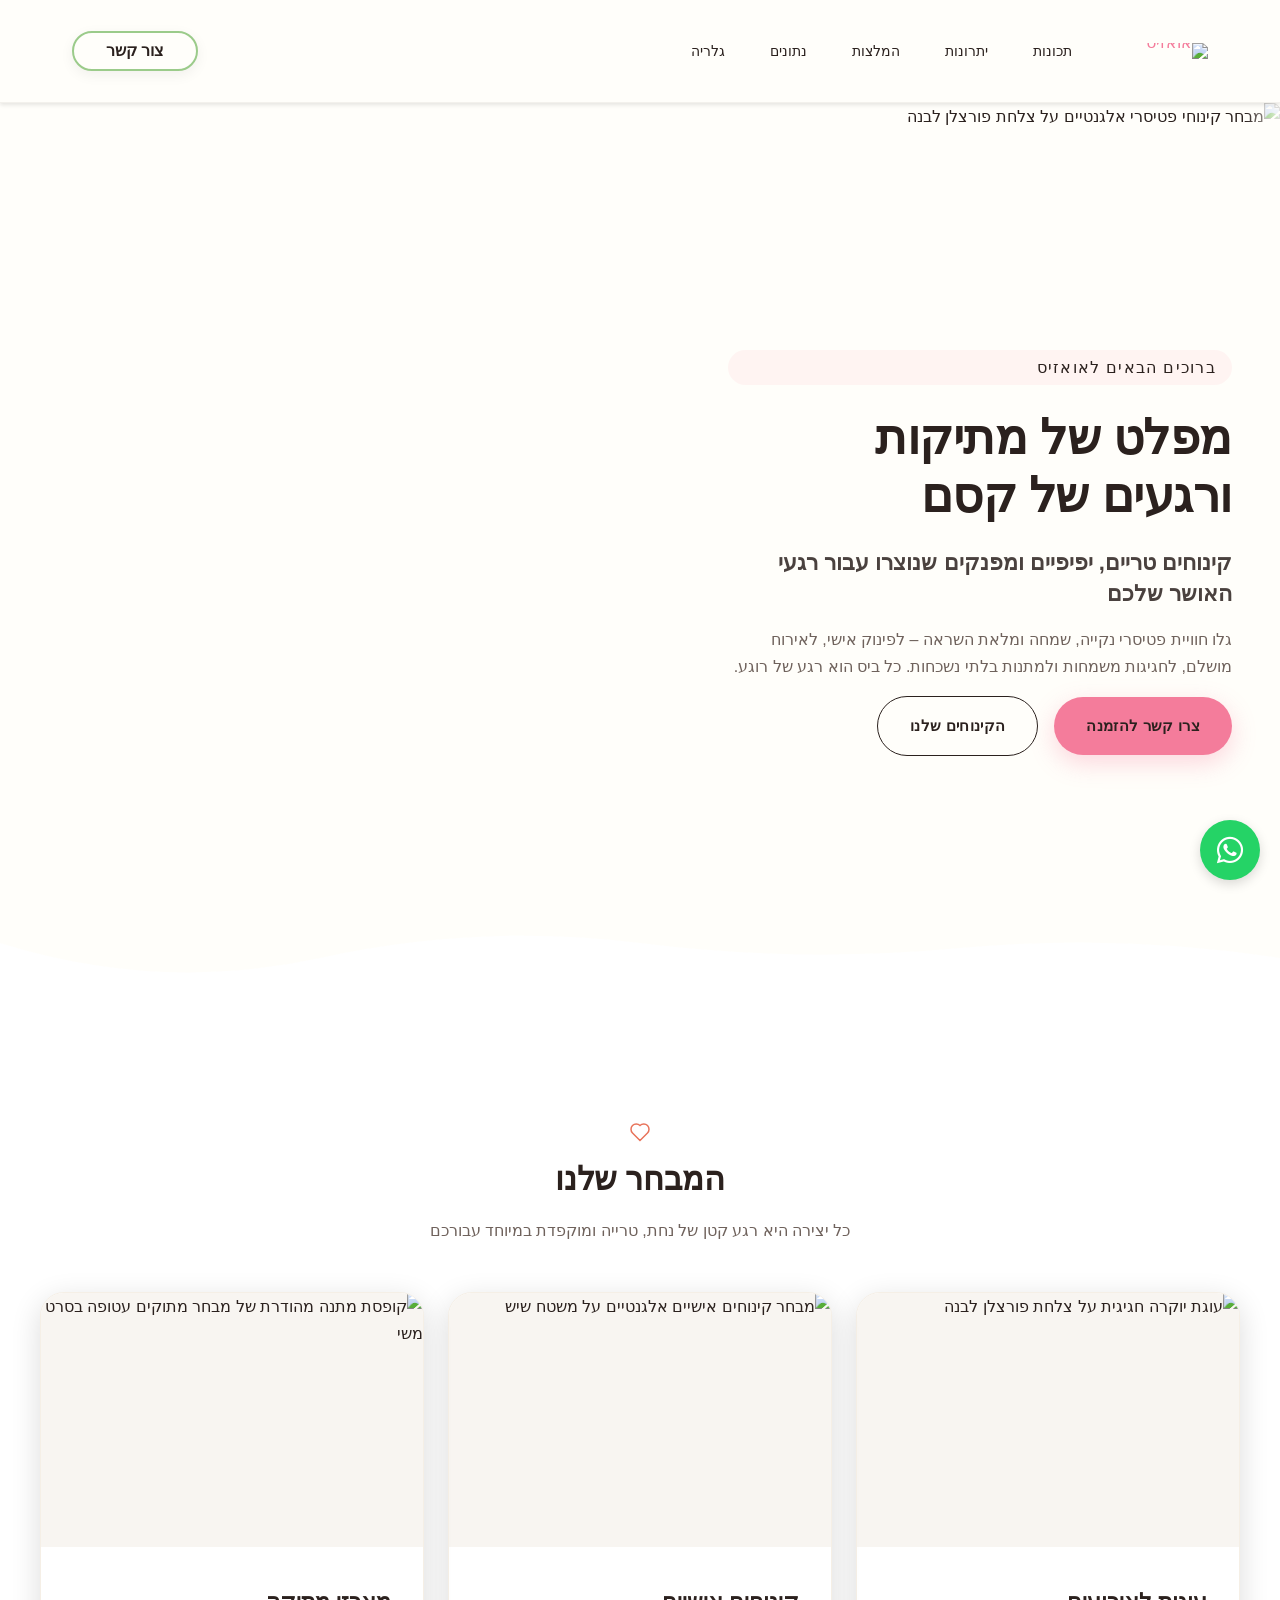
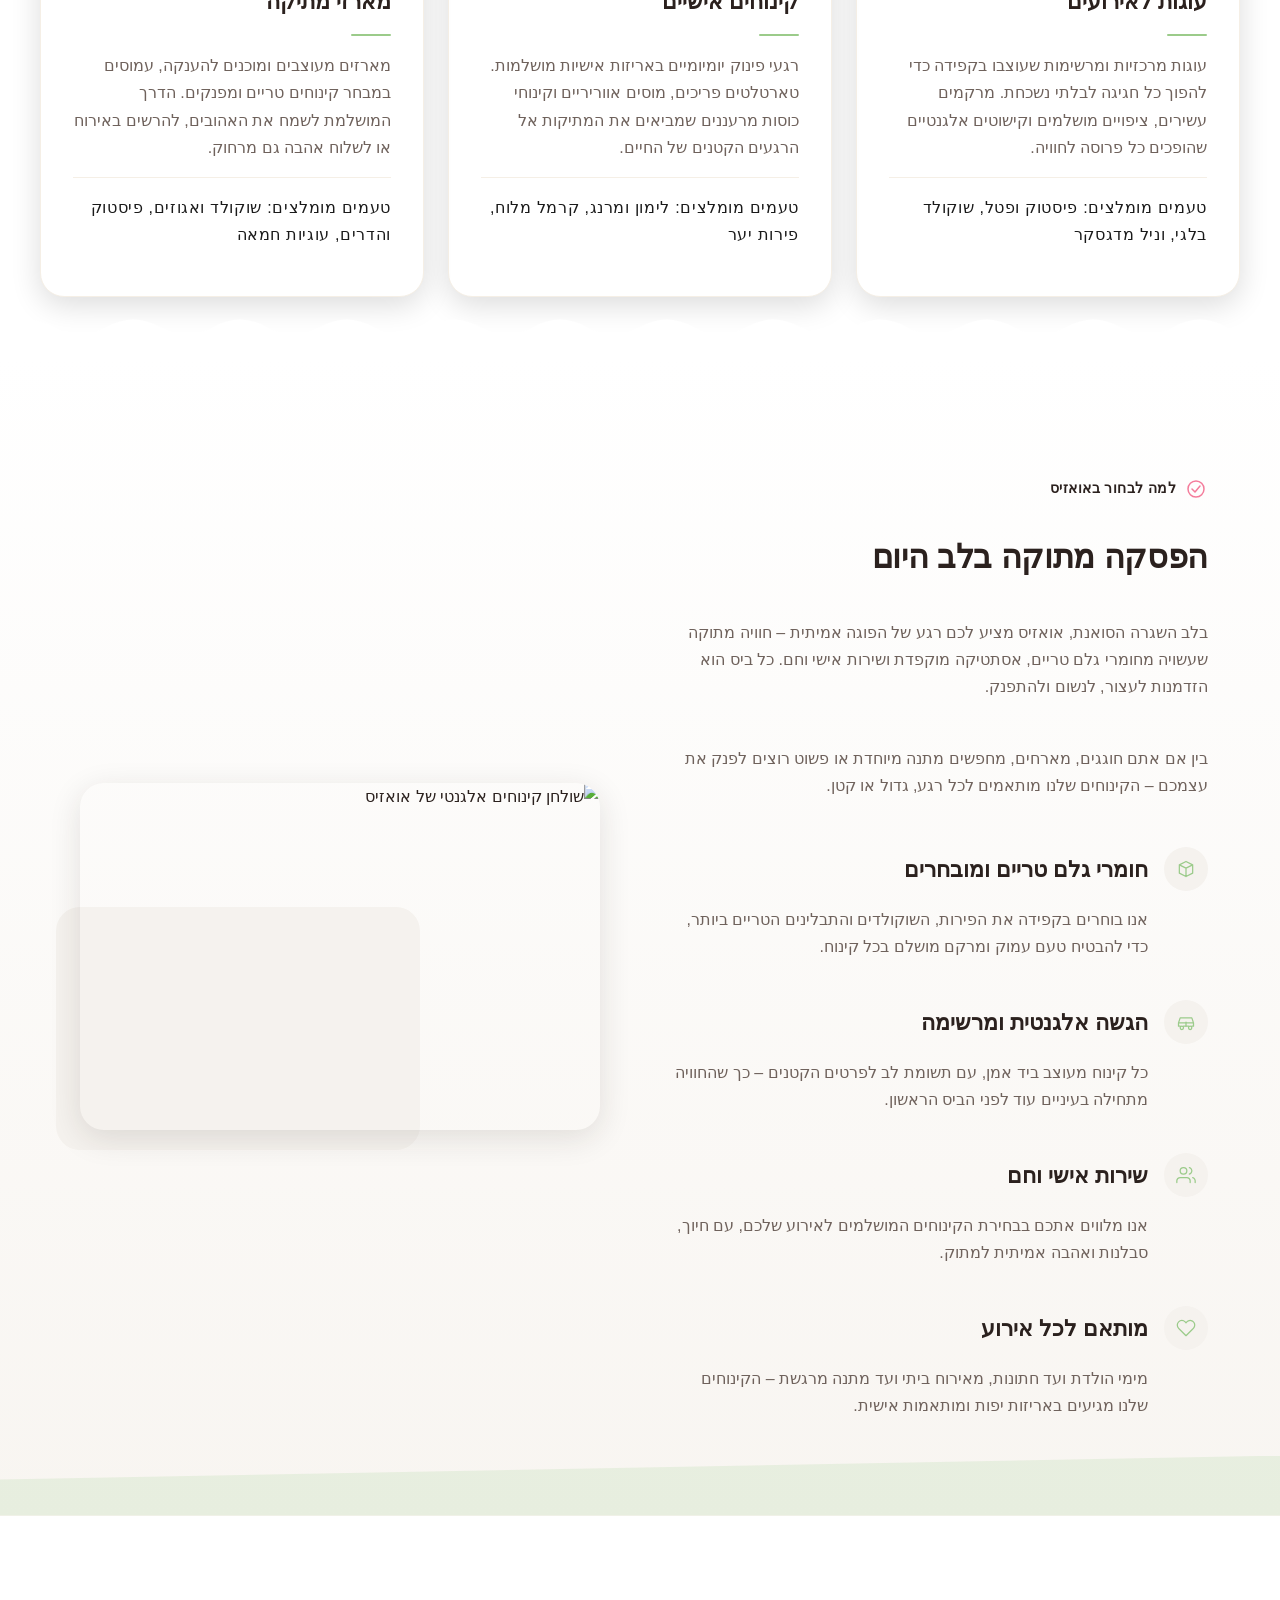
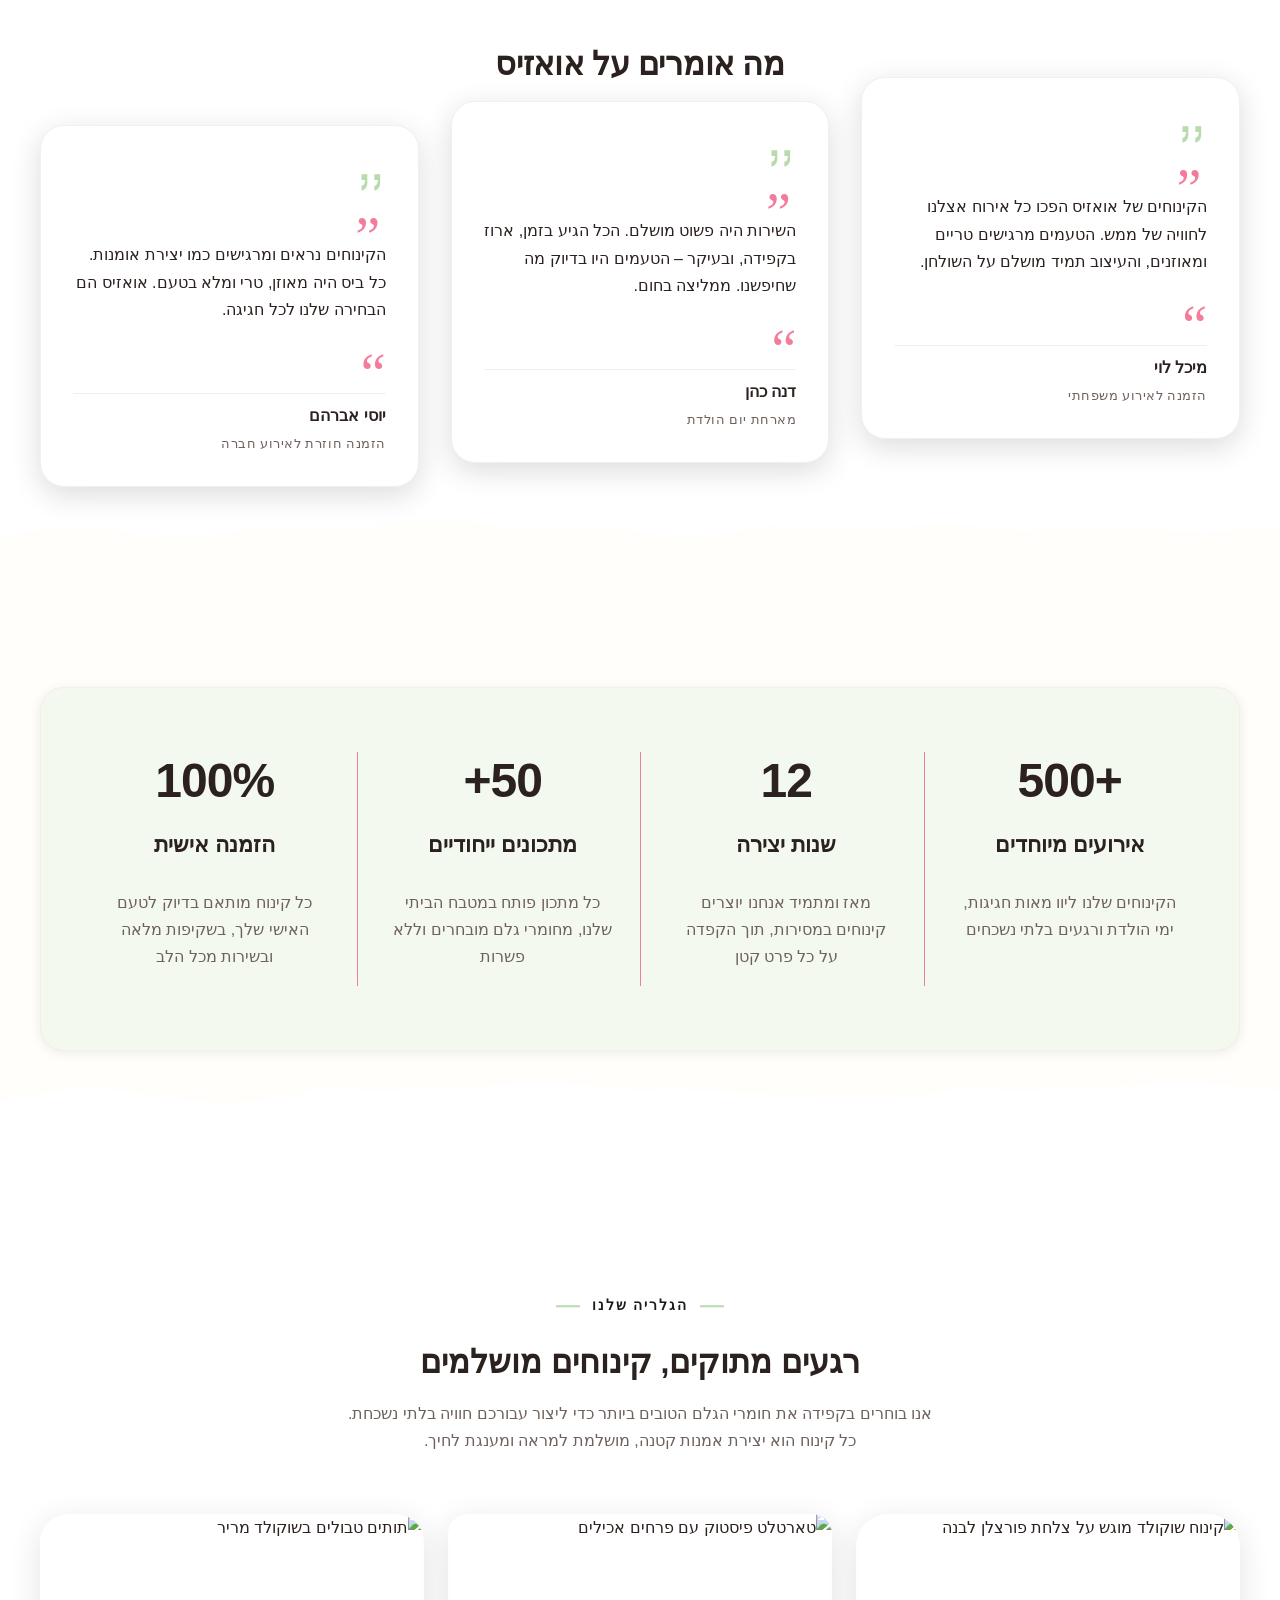
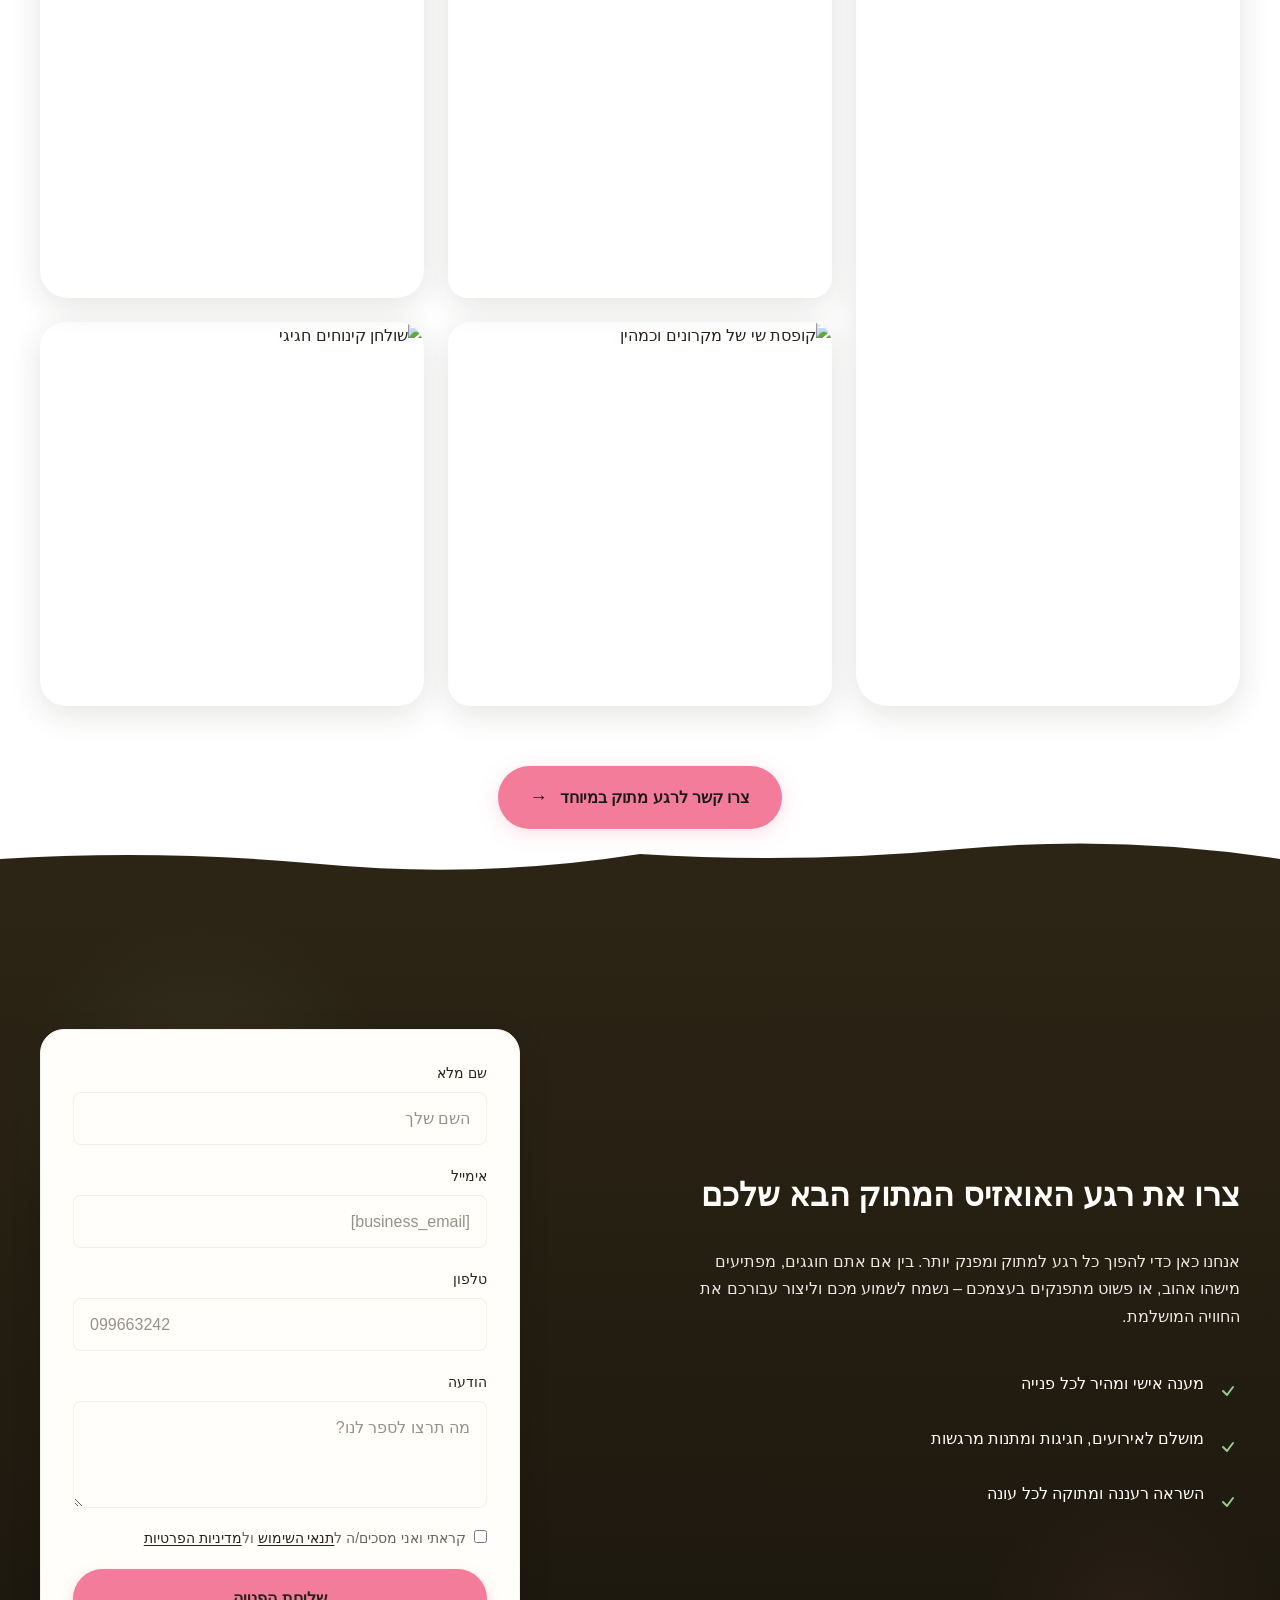
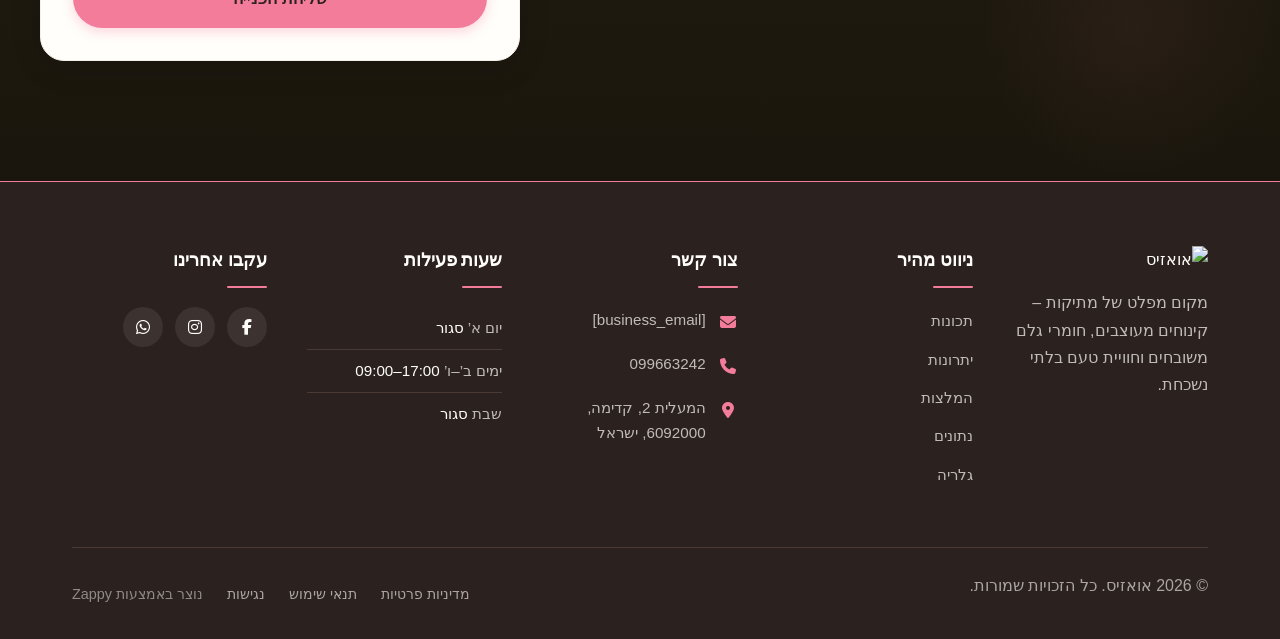
==== commit c3101399: "Background sync: Progressive GitHub Sync" ====
--- a/public/index.html
+++ b/public/index.html
@@ -1 +1 @@
-<!doctype html><html dir="rtl" lang="he"><head><meta charset="UTF-8"><meta content="width=device-width,initial-scale=1" name="viewport"><meta content="index, follow" name="robots"><title>גלו את המפלט המושלם — אואזיס</title><meta content="מחפשים רגע של שקט ורעננות? אואזיס מזמינה אתכם לחוויית רוגע ייחודית שמשלבת נוחות, השראה ובריחה מהשגרה. היכנסו עכשיו וגלו עולם חדש של אפשרויות." name="description"><meta content="אואזיס, מפלט, רוגע, רעננות, חוויה ייחודית" name="keywords"><link href="/assets/favicon.ico" rel="icon" type="image/x-icon"><link href="/assets/favicon-16x16.png" rel="icon" type="image/png" sizes="16x16"><link href="/assets/favicon-32x32.png" rel="icon" type="image/png" sizes="32x32"><link href="/assets/favicon-48x48.png" rel="icon" type="image/png" sizes="48x48"><link href="/assets/favicon-192x192.png" rel="icon" type="image/png" sizes="192x192"><link href="/assets/favicon-512x512.png" rel="icon" type="image/png" sizes="512x512"><link href="/assets/apple-touch-icon.png" rel="apple-touch-icon"><script>!function(){"use strict";var t="4a740af9-2662-4e45-b38c-bc3a10c8e9dc",e="https://api.zappy5.com/api/analytics/track",a=18e5,n=2592e6,o=!0,i=!0,r=!0;var s=function(){var e="zappy_visitor_"+t,a=null;try{if(a=localStorage.getItem(e)){var o=JSON.parse(a),i=Date.now();if(i-o.created<n)return o.lastSeen=i,localStorage.setItem(e,JSON.stringify(o)),o.id}}catch(t){console.warn("Zappy Analytics: LocalStorage not available")}var r="zv_"+Date.now()+"_"+Math.random().toString(36).substr(2,9);try{localStorage.setItem(e,JSON.stringify({id:r,created:Date.now(),lastSeen:Date.now()}))}catch(t){}return r}(),c=function(){var e="zappy_session_"+t,n=null;try{if(n=sessionStorage.getItem(e)){var o=JSON.parse(n),i=Date.now();if(i-o.timestamp<a)return o.timestamp=i,sessionStorage.setItem(e,JSON.stringify(o)),o.id}}catch(t){console.warn("Zappy Analytics: SessionStorage not available")}var r="zs_"+Date.now()+"_"+Math.random().toString(36).substr(2,9);try{sessionStorage.setItem(e,JSON.stringify({id:r,timestamp:Date.now()}))}catch(t){}return r}();function l(a,n){n=n||{};var o={website_id:t,event_type:a,page_path:window.location.pathname,referrer:document.referrer||"direct",visitor_id:s,session_id:c,metadata:n};if(navigator.sendBeacon){var i=new Blob([JSON.stringify(o)],{type:"application/json"});navigator.sendBeacon(e,i)}else fetch(e,{method:"POST",headers:{"Content-Type":"application/json"},body:JSON.stringify(o),keepalive:!0}).catch(function(t){console.warn("Zappy Analytics: Failed to track event",t)})}o&&l("pageview",{title:document.title,url:window.location.href}),i&&document.addEventListener("click",function(t){var e=t.target;if("BUTTON"===e.tagName||e.closest("button")){var a="BUTTON"===e.tagName?e:e.closest("button");l("click",{element:"button",text:a.textContent.trim().substring(0,100),id:a.id||null,class:a.className||null})}else if("A"===e.tagName||e.closest("a")){var n="A"===e.tagName?e:e.closest("a");l("navigation",{element:"link",text:n.textContent.trim().substring(0,100),href:n.href,external:n.hostname!==window.location.hostname})}},!0),r&&document.addEventListener("submit",function(t){var e=t.target;l("form_submit",{form_id:e.id||null,form_name:e.name||null,form_action:e.action||null,form_method:e.method||"GET"})},!0);var d=Date.now();window.addEventListener("beforeunload",function(){l("page_unload",{time_on_page:Math.floor((Date.now()-d)/1e3),page_path:window.location.pathname})}),window.zappyAnalytics={track:l,getVisitorId:function(){return s},getSessionId:function(){return c}}}()</script><meta content="גלו את המפלט המושלם — אואזיס" property="og:title"><meta content="מחפשים רגע של שקט ורעננות? אואזיס מזמינה אתכם לחוויית רוגע ייחודית שמשלבת נוחות, השראה ובריחה מהשגרה. היכנסו עכשיו וגלו עולם חדש של אפשרויות." property="og:description"><meta content="summary_large_image" name="twitter:card"><meta content="גלו את המפלט המושלם — אואזיס" name="twitter:title"><meta content="מחפשים רגע של שקט ורעננות? אואזיס מזמינה אתכם לחוויית רוגע ייחודית שמשלבת נוחות, השראה ובריחה מהשגרה. היכנסו עכשיו וגלו עולם חדש של אפשרויות." name="twitter:description"><meta content="website" property="og:type"><meta content="he_IL" property="og:locale"><link href="https://cdnjs.cloudflare.com/ajax/libs/font-awesome/6.4.0/css/all.min.css" rel="stylesheet"><style>.skip-link{position:absolute;top:0;left:0;transform:translateY(-200%);padding:12px 18px;background:var(--bg-dark,#1a1a1a);color:var(--text-light,#fff);font-weight:600;border-radius:0 0 8px 0;z-index:10000}.skip-link:focus{transform:none;outline:2px solid var(--ring,#fff);outline-offset:2px}:focus-visible{outline:2px solid var(--ring,currentColor);outline-offset:3px}</style><link href="/assets/favicon.ico" rel="icon" type="image/x-icon"><link href="/assets/favicon-16x16.png" rel="icon" type="image/png" sizes="16x16"><link href="/assets/favicon-32x32.png" rel="icon" type="image/png" sizes="32x32"><link href="/assets/favicon-48x48.png" rel="icon" type="image/png" sizes="48x48"><link href="/assets/favicon-192x192.png" rel="icon" type="image/png" sizes="192x192"><link href="/assets/favicon-512x512.png" rel="icon" type="image/png" sizes="512x512"><link href="/assets/apple-touch-icon.png" rel="apple-touch-icon"><link href="https://cdn.jsdelivr.net/npm/vanilla-cookieconsent@3/dist/cookieconsent.css" rel="stylesheet"><script src="https://cdn.jsdelivr.net/npm/vanilla-cookieconsent@3/dist/cookieconsent.umd.js"></script><script src="https://cdn.jsdelivr.net/gh/mickidum/acc_toolbar/acctoolbar/acctoolbar.min.js"></script><link href="/styles.css" rel="stylesheet"><script>window.ZAPPY_WEBSITE_ID="4a740af9-2662-4e45-b38c-bc3a10c8e9dc",window.ZAPPY_API_BASE="https://api.zappy5.com"</script><style id="zappy-dropdown-submenu-styles">#navMenu li:has(.sub-menu),.nav-menu li:has(.sub-menu),.navbar li:has(.sub-menu),nav li:has(.sub-menu){position:relative}#navMenu .sub-menu,.nav-menu .sub-menu,.navbar .sub-menu,nav .sub-menu{display:block!important;position:absolute!important;top:100%;left:0;min-width:220px;background:#fff;border-radius:8px;box-shadow:0 8px 25px rgba(0,0,0,.15);padding:8px 0;opacity:0;visibility:hidden;transform:translateY(10px);transition:all .3s ease;z-index:1000;list-style:none;pointer-events:none}#navMenu li:hover>.sub-menu,.nav-menu li:hover>.sub-menu,.navbar li:hover>.sub-menu,nav li:hover>.sub-menu{opacity:1!important;visibility:visible!important;transform:translateY(0)!important;pointer-events:auto!important}.sub-menu li{list-style:none;margin:0;padding:0}.sub-menu a{display:block!important;padding:10px 16px!important;color:var(--text-dark,#333)!important;font-weight:500;text-decoration:none;white-space:nowrap;transition:background-color .2s}.sub-menu .zappy-nav-child>a{padding-left:28px!important;font-size:.9em!important;opacity:.85!important}[dir=rtl] .sub-menu .zappy-nav-child>a,html[lang=ar] .sub-menu .zappy-nav-child>a,html[lang=he] .sub-menu .zappy-nav-child>a{padding-left:10px!important;padding-right:28px!important}.sub-menu .zappy-nav-parent>a{font-weight:600!important}.sub-menu a:hover{background-color:#f5f5f5}[dir=rtl] .nav-menu .sub-menu,[dir=rtl] .navbar .sub-menu,[dir=rtl] nav .sub-menu,html[lang=ar] .nav-menu .sub-menu,html[lang=ar] .navbar .sub-menu,html[lang=ar] nav .sub-menu,html[lang=he] .nav-menu .sub-menu,html[lang=he] .navbar .sub-menu,html[lang=he] nav .sub-menu{left:auto!important;right:0!important}.sub-menu:empty,.sub-menu:not(:has(li)):not(:has(> a)),.sub-menu:not(:has(li:not(.zappy-hidden-menu-item))):not(:has(> a)){display:none!important;opacity:0!important;visibility:hidden!important;pointer-events:none!important}li:has(.menu-group-title):hover>.sub-menu{opacity:1!important;visibility:visible!important;transform:translateY(0)!important;pointer-events:auto!important}#navMenu>li>.menu-group-title,.nav-menu>li>.menu-group-title{display:inline-block;padding:.5rem 1rem;cursor:default;user-select:none}@media (max-width:768px){#navMenu .sub-menu,.nav-menu .sub-menu,.navbar .sub-menu,nav .sub-menu{position:static!important;transform:none!important;box-shadow:none!important;background:0 0!important;max-height:0;overflow:hidden;opacity:0;visibility:hidden;transition:max-height .3s ease,opacity .3s ease;padding:0!important;border-radius:0!important}#navMenu .sub-menu.mobile-expanded,.nav-menu .sub-menu.mobile-expanded,.navbar .sub-menu.mobile-expanded{max-height:none!important;overflow-y:visible!important;opacity:1!important;visibility:visible!important;padding:8px 0 8px 16px!important}[dir=rtl] .sub-menu.mobile-expanded,html[lang=he] .sub-menu.mobile-expanded{padding:8px 16px 8px 0!important}#navMenu li:hover>.sub-menu,.nav-menu li:hover>.sub-menu,.navbar li:hover>.sub-menu,nav li:hover>.sub-menu{opacity:0;visibility:hidden;pointer-events:none}#navMenu li>.sub-menu.mobile-expanded,.nav-menu li>.sub-menu.mobile-expanded,.navbar li>.sub-menu.mobile-expanded,nav li>.sub-menu.mobile-expanded{opacity:1!important;visibility:visible!important;pointer-events:auto!important}#navMenu li:has(.sub-menu),.nav-menu li:has(.sub-menu),.navbar li:has(.sub-menu),nav li:has(.sub-menu){display:flex!important;flex-wrap:wrap!important;align-items:center!important;position:relative!important;min-height:44px!important}#navMenu li:has(.sub-menu)>a,.nav-menu li:has(.sub-menu)>a,.navbar li:has(.sub-menu)>a,nav li:has(.sub-menu)>a{flex:1!important;min-width:0!important}#navMenu li:has(.sub-menu)>.menu-group-title,.nav-menu li:has(.sub-menu)>.menu-group-title,.navbar li:has(.sub-menu)>.menu-group-title,nav li:has(.sub-menu)>.menu-group-title{flex:1!important;min-width:0!important;padding:0!important;line-height:inherit!important}#navMenu li:has(.sub-menu)>.sub-menu,.nav-menu li:has(.sub-menu)>.sub-menu,.navbar li:has(.sub-menu)>.sub-menu,nav li:has(.sub-menu)>.sub-menu{flex-basis:100%!important;width:100%!important}#navMenu li:has(.sub-menu)>a [class*=arrow],#navMenu li:has(.sub-menu)>a [class*=chevron],.nav-menu li:has(.sub-menu)>a .fa-angle-down,.nav-menu li:has(.sub-menu)>a .fa-chevron-down,.nav-menu li:has(.sub-menu)>a [class*=arrow],.nav-menu li:has(.sub-menu)>a [class*=chevron],nav li:has(.sub-menu)>a [class*=arrow],nav li:has(.sub-menu)>a [class*=chevron]{display:none!important;visibility:hidden!important}.mobile-submenu-toggle{display:flex!important;align-items:center!important;justify-content:center!important;width:44px!important;height:auto!important;background:0 0!important;border:none!important;cursor:pointer!important;color:var(--text-dark)!important;position:static!important;flex-shrink:0!important;align-self:stretch!important;z-index:2!important;padding:0!important;margin:0!important}.mobile-submenu-toggle::after{content:''!important;width:0!important;height:0!important;border-left:6px solid transparent!important;border-right:6px solid transparent!important;border-top:7px solid currentColor!important;transition:transform .3s ease!important}.mobile-submenu-toggle.expanded::after{transform:rotate(180deg)!important}.sub-menu a{padding:10px 0!important;display:block!important;color:var(--text-dark)!important;white-space:normal!important}.sub-menu .zappy-nav-child>a{padding-left:28px!important;font-size:.9em!important;opacity:.85!important}[dir=rtl] .sub-menu .zappy-nav-child>a,html[lang=ar] .sub-menu .zappy-nav-child>a,html[lang=he] .sub-menu .zappy-nav-child>a{padding-left:0!important;padding-right:28px!important}.sub-menu .zappy-nav-parent>a{font-weight:600!important}#navMenu.active,.nav-menu.active{max-width:100vw!important;overflow-x:hidden!important;box-sizing:border-box!important}.navbar .sub-menu li a,.zappy-products-dropdown .sub-menu a,nav.navbar .sub-menu li a{color:var(--text-dark)!important}}@media (min-width:769px){.mobile-submenu-toggle{display:none!important}}</style><style id="zappy-widget-visibility">html[dir=rtl] .whatsapp-float{right:20px!important;left:auto!important}html:not([dir]) .whatsapp-float,html[dir=ltr] .whatsapp-float{left:20px!important;right:auto!important}html[dir=rtl] #mic-access-tool-general-button,html[dir=rtl] #mic-init-access-tool #mic-access-tool-general-button,html[dir=rtl] #mic-init-access-tool .mic-access-tool-general-button,html[dir=rtl] ._access-icon,html[dir=rtl] .mic-access-tool-general-button{left:20px!important;right:auto!important}html:not([dir]) #mic-access-tool-general-button,html:not([dir]) #mic-init-access-tool #mic-access-tool-general-button,html:not([dir]) #mic-init-access-tool .mic-access-tool-general-button,html:not([dir]) ._access-icon,html:not([dir]) .mic-access-tool-general-button,html[dir=ltr] #mic-access-tool-general-button,html[dir=ltr] #mic-init-access-tool #mic-access-tool-general-button,html[dir=ltr] #mic-init-access-tool .mic-access-tool-general-button,html[dir=ltr] ._access-icon,html[dir=ltr] .mic-access-tool-general-button{right:20px!important;left:auto!important}@media (max-width:768px){.whatsapp-float{display:flex!important}}@media (min-width:769px){.whatsapp-float{display:flex!important}}@media (max-width:768px){#mic-access-tool-general-button,#mic-init-access-tool #mic-access-tool-general-button,#mic-init-access-tool .mic-access-tool-general-button,._access-icon,.mic-access-tool-general-button{display:flex!important;visibility:visible!important;opacity:1!important;pointer-events:auto!important}#mic-access-tool-box.opened-mic-access-tool,#mic-init-access-tool #mic-access-tool-box.opened-mic-access-tool,.mic-access-tool-box.opened-mic-access-tool{visibility:visible!important;opacity:1!important;pointer-events:auto!important}}@media (min-width:769px){#mic-access-tool-general-button,#mic-init-access-tool #mic-access-tool-general-button,#mic-init-access-tool .mic-access-tool-general-button,._access-icon,.mic-access-tool-general-button{display:flex!important;visibility:visible!important;opacity:1!important;pointer-events:auto!important}#mic-access-tool-box.opened-mic-access-tool,#mic-init-access-tool #mic-access-tool-box.opened-mic-access-tool,.mic-access-tool-box.opened-mic-access-tool{visibility:visible!important;opacity:1!important;pointer-events:auto!important}}</style></head><body><a href="#main" class="skip-link">דלג לתוכן הראשי</a><nav class="navbar" dir="rtl"><button class="mobile-toggle" aria-label="Menu" id="mobileToggle"><svg viewBox="0 0 24 24" fill="none" height="24" width="24" class="hamburger-icon"><path d="M3 12h18M3 6h18M3 18h18" stroke="currentColor" stroke-width="2" stroke-linecap="round"/></svg> <svg viewBox="0 0 24 24" fill="none" height="24" width="24" class="close-icon" style="display:none"><path d="M18 6L6 18M6 6l12 12" stroke="currentColor" stroke-width="2" stroke-linecap="round"/></svg></button> <button class="phone-header-btn" aria-label="Call" data-phone="[business_phone]"><svg viewBox="0 0 24 24" fill="currentColor" height="20" width="20"><path d="M22 16.92v3a2 2 0 0 1-2.18 2 19.79 19.79 0 0 1-8.63-3.07 19.5 19.5 0 0 1-6-6 19.79 19.79 0 0 1-3.07-8.67A2 2 0 0 1 4.11 2h3a2 2 0 0 1 2 1.72 12.84 12.84 0 0 0 .7 2.81 2 2 0 0 1-.45 2.11L8.09 9.91a16 16 0 0 0 6 6l1.27-1.27a2 2 0 0 1 2.11-.45 12.84 12.84 0 0 0 2.81.7A2 2 0 0 1 22 16.92z"/></svg></button><div class="nav-container"><div class="nav-right-group"><div class="nav-brand"><a href="/" class="logo-link"><img alt="אואזיס" class="logo" src="/assets/site-----image-1.webp"></a></div><ul class="nav-menu" id="navMenu"><li><a href="#features">תכונות</a></li><li><a href="#benefits">יתרונות</a></li><li><a href="#testimonials">המלצות</a></li><li><a href="#stats">נתונים</a></li><li><a href="#gallery">גלריה</a></li><li class="mobile-contact-link nav-cta-mobile-item"><a href="#cta" class="nav-cta-btn">צור קשר</a></li></ul></div><div class="nav-cta-container"><a href="#cta" class="nav-cta-btn">צור קשר</a></div></div></nav><script>window.addEventListener("load",function(){const e=document.querySelector(".navbar, nav, header");if(!e)return void console.log("[Navbar] Navbar element not found");let t=document.getElementById("mobileToggle")||document.querySelector(".mobile-toggle")||document.querySelector(".hamburger")||document.querySelector(".hamburger-menu")||document.querySelector(".menu-toggle")||document.querySelector(".burger-menu")||document.querySelector('[aria-label="Menu"]')||document.querySelector('[aria-label="תפריט"]');const o=document.querySelector(".phone-header-btn"),n=window.getComputedStyle(e);let r=n.backgroundColor;if(console.log("[Navbar] Initial navbar background:",r),"transparent"===r||"rgba(0, 0, 0, 0)"===r||r.startsWith("rgba")&&r.includes(", 0)")){const e=n.backgroundImage;if(e&&"none"!==e)console.log("[Navbar] Navbar has background image/gradient, using dark text"),r="rgb(240, 240, 240)";else{const e=window.getComputedStyle(document.body).backgroundColor;console.log("[Navbar] Navbar transparent, using body background:",e),r=e}}const a=r.match(/\d+/g);if(a&&a.length>=3){const e=(.299*parseInt(a[0])+.587*parseInt(a[1])+.114*parseInt(a[2]))/255;console.log("[Navbar] Mobile button colors preserved from Claude CSS (luminance:",e.toFixed(2)+")");const n=document.createElement("style");n.id="zappy-mobile-nav-fix";document.documentElement.lang;document.documentElement.dir,n.textContent='\n        /* Hide mobile buttons on desktop, show only on mobile */\n        @media (min-width: 769px) {\n          .mobile-toggle,\n          .phone-header-btn {\n            display: none !important;\n          }\n        }\n        \n        /* Show and position mobile buttons correctly on mobile */\n        @media (max-width: 768px) {\n          .navbar,\n          nav.navbar {\n            min-height: 70px !important;\n          }\n\n          .mobile-toggle,\n          .phone-header-btn {\n            position: absolute !important;\n            top: 0 !important;\n            bottom: 0 !important;\n            margin-top: auto !important;\n            margin-bottom: auto !important;\n            transform: none !important;\n            z-index: 1001 !important;\n            display: flex !important;\n            align-items: center !important;\n            justify-content: center !important;\n            width: 36px !important;\n            height: 36px !important;\n            border-radius: 50% !important;\n            border: none !important;\n            cursor: pointer !important;\n            padding: 6px !important;\n            background: none !important;\n            color: var(--nav-text, var(--text-dark)) !important;\n            touch-action: manipulation !important;\n            -webkit-tap-highlight-color: transparent !important;\n          }\n\n          html[data-zappy-site-type="ecommerce"] .phone-header-btn,\n          body[data-zappy-site-type="ecommerce"] .phone-header-btn,\n          html[data-zappy-site-type="ecommerce"] header .phone-header-btn,\n          html[data-zappy-site-type="ecommerce"] nav .phone-header-btn {\n            display: none !important;\n            visibility: hidden !important;\n            width: 0 !important;\n            height: 0 !important;\n            min-width: 0 !important;\n            overflow: hidden !important;\n          }\n          \n          /* LTR positioning (default): hamburger LEFT, phone RIGHT */\n          html:not([dir="rtl"]):not([lang="he"]):not([lang="ar"]) .mobile-toggle,\n          html[dir="ltr"] .mobile-toggle {\n            left: 12px !important;\n            right: auto !important;\n          }\n          html:not([dir="rtl"]):not([lang="he"]):not([lang="ar"]) .phone-header-btn,\n          html[dir="ltr"] .phone-header-btn {\n            right: 12px !important;\n            left: auto !important;\n          }\n          \n          /* RTL positioning: hamburger RIGHT, phone LEFT */\n          html[dir="rtl"] .mobile-toggle,\n          html[lang="he"] .mobile-toggle,\n          html[lang="ar"] .mobile-toggle {\n            right: 12px !important;\n            left: auto !important;\n          }\n          html[dir="rtl"] .phone-header-btn,\n          html[lang="he"] .phone-header-btn,\n          html[lang="ar"] .phone-header-btn {\n            left: 12px !important;\n            right: auto !important;\n          }\n          \n          /* CRITICAL: Ensure nav-container has min-height on mobile */\n          /* All children are positioned absolutely/fixed on mobile, so height:auto collapses to 0 */\n          .nav-container {\n            min-height: 70px !important;\n            position: relative !important;\n          }\n          \n          /* Ensure SVG icons are properly sized and inherit color */\n          .mobile-toggle svg,\n          .phone-header-btn svg {\n            width: 24px !important;\n            height: 24px !important;\n            /* Don\'t force display - let JavaScript control hamburger/close toggle */\n          }\n          \n          /* Reset nav-cta-container on mobile - remove desktop box-shadow/padding */\n          /* that creates a visible ghost box when CTA button is hidden */\n          .nav-cta-container {\n            box-shadow: none !important;\n            padding: 0 !important;\n          }\n          \n          /* Hide nav-cta-container entirely on mobile when there\'s no lang-switcher */\n          /* (only the CTA button is inside, and it\'s hidden on mobile) */\n          .nav-cta-container:not(:has(.lang-switcher)) {\n            display: none !important;\n          }\n          \n          /* CRITICAL: Prevent hero image fade gradient from bleeding over headline text */\n          /* The .image-fade-gradient has bottom: -30px (extends below parent) */\n          /* On mobile stacked layout, this overlaps the h1 text below the image */\n          .hero-image-column {\n            overflow: hidden !important;\n          }\n          .image-fade-gradient {\n            bottom: 0 !important;\n          }\n          \n          /* Hide desktop language switcher on mobile - hamburger menu handles it */\n          /* High specificity to override stored CSS */\n          .lang-switcher,\n          .nav-cta-container .lang-switcher,\n          .nav-container .lang-switcher,\n          .navbar .lang-switcher,\n          .navbar .nav-cta-container .lang-switcher {\n            display: none !important;\n          }\n        }\n      ';const r=document.getElementById("zappy-mobile-nav-fix");r&&r.remove(),document.head.appendChild(n),console.log("[Navbar] Critical CSS injected for mobile nav positioning");const i=window.innerWidth<=768;if(t){const e=t.querySelector(".hamburger-icon"),o=t.querySelector(".close-icon");e&&(e.style.setProperty("width","24px","important"),e.style.setProperty("height","24px","important"),e.style.setProperty("display","block","important")),o&&(o.style.setProperty("width","24px","important"),o.style.setProperty("height","24px","important"),o.style.setProperty("display","none","important")),i?(t.style.setProperty("position","absolute","important"),t.style.setProperty("top","0","important"),t.style.setProperty("bottom","0","important"),t.style.setProperty("margin-top","auto","important"),t.style.setProperty("margin-bottom","auto","important"),t.style.setProperty("transform","none","important"),t.style.setProperty("z-index","1001","important"),t.style.removeProperty("left"),t.style.removeProperty("right"),console.log("[Navbar] Mobile toggle positioning applied (mobile viewport)")):(t.style.removeProperty("position"),t.style.removeProperty("top"),t.style.removeProperty("transform"),t.style.removeProperty("z-index"),t.style.removeProperty("left"),t.style.removeProperty("right"),console.log("[Navbar] Desktop viewport - cleared mobile toggle inline positioning"))}if(o){const e=o.querySelector("svg");e&&(e.style.width="24px",e.style.height="24px",e.setAttribute("width","24"),e.setAttribute("height","24")),i?(o.style.setProperty("position","absolute","important"),o.style.setProperty("top","0","important"),o.style.setProperty("bottom","0","important"),o.style.setProperty("margin-top","auto","important"),o.style.setProperty("margin-bottom","auto","important"),o.style.setProperty("transform","none","important"),o.style.setProperty("z-index","1001","important"),o.style.removeProperty("left"),o.style.removeProperty("right"),console.log("[Navbar] Phone button positioning applied (mobile viewport)")):(o.style.removeProperty("position"),o.style.removeProperty("top"),o.style.removeProperty("transform"),o.style.removeProperty("z-index"),o.style.removeProperty("left"),o.style.removeProperty("right"),console.log("[Navbar] Desktop viewport - cleared phone button inline positioning"))}}else console.log("[Navbar] Could not parse background color:",r);t=document.getElementById("mobileToggle")||document.querySelector(".mobile-toggle")||document.querySelector(".hamburger")||document.querySelector(".hamburger-menu")||document.querySelector(".menu-toggle")||document.querySelector(".burger-menu")||document.querySelector('[aria-label="Menu"]')||document.querySelector('[aria-label="תפריט"]');const i=document.getElementById("navMenu")||document.querySelector(".nav-menu")||document.querySelector(".nav-links")||document.querySelector("nav ul:not(.submenu)");if(!t||!i)return void console.log("[Navbar] Mobile toggle or menu not found:",{toggle:!!t,menu:!!i});i.id||(i.id="navMenu"),console.log("[Navbar] Initializing mobile menu...");const l=t.cloneNode(!0);t.parentNode.replaceChild(l,t);var s=0;function p(e){var t=Date.now();t-s<300||(s=t,function(e){e.preventDefault(),e.stopPropagation();const t=l.querySelector(".hamburger-icon"),o=l.querySelector(".close-icon");i.classList.contains("active")?(i.classList.remove("active"),t&&t.style.setProperty("display","block","important"),o&&o.style.setProperty("display","none","important"),document.body.style.overflow="",document.body.classList.remove("menu-open"),console.log("[Navbar] Menu closed")):(i.classList.add("active"),t&&t.style.setProperty("display","none","important"),o&&o.style.setProperty("display","block","important"),document.body.style.overflow="hidden",document.body.classList.add("menu-open"),console.log("[Navbar] Menu opened"))}(e))}l.addEventListener("click",p),l.addEventListener("touchend",p),document.addEventListener("keydown",function(e){if(("Escape"===e.key||"Esc"===e.key)&&i.classList.contains("active")){const e=l.querySelector(".hamburger-icon"),t=l.querySelector(".close-icon");i.classList.remove("active"),e&&e.style.setProperty("display","block","important"),t&&t.style.setProperty("display","none","important"),document.body.style.overflow="",document.body.classList.remove("menu-open"),console.log("[Navbar] Menu closed (Escape)")}}),i.querySelectorAll("a").forEach(function(e){e.addEventListener("click",function(){if("#"===this.getAttribute("href"))return;const e=l.querySelector(".hamburger-icon"),t=l.querySelector(".close-icon");i.classList.remove("active"),e&&e.style.setProperty("display","block","important"),t&&t.style.setProperty("display","none","important"),document.body.style.overflow="",document.body.classList.remove("menu-open"),console.log("[Navbar] Menu closed (link clicked)")})});var m=i.querySelectorAll(".dropdown-toggle");m.forEach(function(e){e.addEventListener("click",function(e){e.preventDefault(),e.stopPropagation();var t=this.closest(".nav-dropdown");t&&(t.parentNode.querySelectorAll(".nav-dropdown.open").forEach(function(e){e!==t&&e.classList.remove("open")}),t.classList.toggle("open"),console.log("[Navbar] Dropdown toggled:",t.classList.contains("open")?"open":"closed"))})}),document.addEventListener("click",function(e){e.target.closest(".nav-dropdown")||document.querySelectorAll(".nav-dropdown.open").forEach(function(e){e.classList.remove("open")})}),console.log("[Navbar] Dropdown handlers initialized for "+m.length+" dropdowns"),o&&o.addEventListener("click",function(){const e=document.querySelectorAll('a[href^="tel:"]'),t=e.length>0?e[0].getAttribute("href").replace("tel:",""):"[business_phone]";window.location.href="tel:"+t,console.log("[Navbar] Phone button clicked")}),console.log("[Navbar] Mobile menu initialized successfully")})</script><main id="main"><section class="index-hero-section" data-band-index="0" data-layout-spec="בית-hero" id="hero" data-hero-treatment="fade-bleed" data-hero-type="fullscreen-scrim" style="--hero-fade-color:var(--bg-light)"><img alt="מבחר קינוחי פטיסרי אלגנטיים על צלחת פורצלן לבנה" class="hero-fade-img" src="/assets/site-index-hero-image-1.webp" data-context="A bright, natural-light top-down flatlay photography of an elegant dessert arrangement on a white porcelain plate: cream tartlets with pistachio crumble, a strawberry blush éclair, delicate macarons, scattered edible rose petals and soft cocoa crumbs. The composition is rich on the left side of the frame, with the right side gently fading into a clean, bright empty porcelain surface. Shot with soft diffused daylight, crisp textures, appetizing patisserie styling." data-placeholder="index-hero-image-1" height="800" loading="eager" width="1200" data-hero-bg="true" fetchpriority="high"><div class="hero-fade-content"><p class="hero-eyebrow">ברוכים הבאים לאואזיס</p><h1 class="display-xl">מפלט של מתיקות<br>ורגעים של קסם</h1><h3 class="hero-subtitle">קינוחים טריים, יפיפיים ומפנקים שנוצרו עבור רגעי האושר שלכם</h3><p class="hero-description">גלו חוויית פטיסרי נקייה, שמחה ומלאת השראה – לפינוק אישי, לאירוח מושלם, לחגיגות משמחות ולמתנות בלתי נשכחות. כל ביס הוא רגע של רוגע.</p><div class="hero-cta-row"><a href="#contact" class="btn-primary">צרו קשר להזמנה</a> <a href="#signature" class="btn-secondary">הקינוחים שלנו</a></div></div><div class="index-hero-divider-wrapper"><svg viewBox="0 0 1200 80" xmlns="http://www.w3.org/2000/svg" aria-hidden="true" data-no-icon-edit="true" preserveAspectRatio="none"><path d="M0,80 L0,20 Q150,70 300,35 Q450,0 600,20 Q750,40 900,25 Q1050,10 1200,35 L1200,80 Z" fill="#FFFFFF"/></svg></div></section><section class="index-features-section" data-band-index="1" data-layout-spec="בית-features" id="features"><div class="index-features-section__container"><div class="index-features-section__header"><div class="index-features-section__header-motif" aria-hidden="true"><svg viewBox="0 0 20 20" xmlns="http://www.w3.org/2000/svg" data-element-type="icon" data-icon-type="svg" fill="none" height="20" width="20"><path d="M10 17.5L2.5 10C0.5 8 0.5 4.5 2.5 2.5C4.5 0.5 8 0.5 10 2.5C12 0.5 15.5 0.5 17.5 2.5C19.5 4.5 19.5 8 17.5 10L10 17.5Z" stroke="#E8735A" stroke-width="1.5" fill="none"/></svg></div><h2 class="index-features-section__title">המבחר שלנו</h2><p class="index-features-section__subtitle">כל יצירה היא רגע קטן של נחת, טרייה ומוקפדת במיוחד עבורכם</p></div><div class="index-features-section__grid"><article class="index-features-card"><div class="index-features-card__image-wrapper"><img alt="עוגת יוקרה חגיגית על צלחת פורצלן לבנה" class="index-features-card__image" src="/assets/site-index-features-image-1.webp" data-context="A beautifully decorated signature celebration cake on a white porcelain plate, with soft natural lighting and delicate floral accents, evoking a sense of calm and luxury in a boutique patisserie setting." data-placeholder="index-features-image-1" height="400" loading="lazy" width="600" decoding="async"></div><div class="index-features-card__body"><h3 class="index-features-card__title">עוגות לאירועים</h3><div class="index-features-card__divider" aria-hidden="true"></div><p class="index-features-card__description">עוגות מרכזיות ומרשימות שעוצבו בקפידה כדי להפוך כל חגיגה לבלתי נשכחת. מרקמים עשירים, ציפויים מושלמים וקישוטים אלגנטיים שהופכים כל פרוסה לחוויה.</p><p class="index-features-card__flavor-note" style="color:#1A1A1A !important">טעמים מומלצים: פיסטוק ופטל, שוקולד בלגי, וניל מדגסקר</p></div></article><article class="index-features-card"><div class="index-features-card__image-wrapper"><img alt="מבחר קינוחים אישיים אלגנטיים על משטח שיש" class="index-features-card__image" src="/assets/site-index-features-image-2.webp" data-context="An assortment of elegant individual desserts including mini tarts and mousses on a marble surface, with fresh berries and edible flowers, styled for a modern boutique dessert brand." data-placeholder="index-features-image-2" height="400" loading="lazy" width="600" decoding="async"></div><div class="index-features-card__body"><h3 class="index-features-card__title">קינוחים אישיים</h3><div class="index-features-card__divider" aria-hidden="true"></div><p class="index-features-card__description">רגעי פינוק יומיומיים באריזות אישיות מושלמות. טארטלטים פריכים, מוסים אווריריים וקינוחי כוסות מרעננים שמביאים את המתיקות אל הרגעים הקטנים של החיים.</p><p class="index-features-card__flavor-note" style="color:#1A1A1A !important">טעמים מומלצים: לימון ומרנג, קרמל מלוח, פירות יער</p></div></article><article class="index-features-card"><div class="index-features-card__image-wrapper"><img alt="קופסת מתנה מהודרת של מבחר מתוקים עטופה בסרט משי" class="index-features-card__image" src="/assets/site-index-features-image-3.webp" data-context="A beautifully wrapped gift box of assorted sweet treats tied with a silk ribbon, placed on a light wooden table with soft bokeh background, conveying a sense of gifting and refined taste." data-placeholder="index-features-image-3" height="400" loading="lazy" width="600" decoding="async"></div><div class="index-features-card__body"><h3 class="index-features-card__title">מארזי מתיקה</h3><div class="index-features-card__divider" aria-hidden="true"></div><p class="index-features-card__description">מארזים מעוצבים ומוכנים להענקה, עמוסים במבחר קינוחים טריים ומפנקים. הדרך המושלמת לשמח את האהובים, להרשים באירוח או לשלוח אהבה גם מרחוק.</p><p class="index-features-card__flavor-note" style="color:#1A1A1A !important">טעמים מומלצים: שוקולד ואגוזים, פיסטוק והדרים, עוגיות חמאה</p></div></article></div></div><div class="index-features-section__divider-wrapper" aria-hidden="true"><svg viewBox="0 0 1200 60" xmlns="http://www.w3.org/2000/svg" aria-hidden="true" data-no-icon-edit="true" preserveAspectRatio="none"><path d="M0,60 L0,30 Q25,15 50,30 T100,30 Q125,15 150,30 T200,30 Q225,15 250,30 T300,30 Q325,15 350,30 T400,30 Q425,15 450,30 T500,30 Q525,15 550,30 T600,30 Q625,15 650,30 T700,30 Q725,15 750,30 T800,30 Q825,15 850,30 T900,30 Q925,15 950,30 T1000,30 Q1025,15 1050,30 T1100,30 Q1125,15 1150,30 T1200,30 L1200,60 Z" fill="#FFFFFF"/></svg></div></section><section class="index-benefits-section" data-band-index="2" data-layout-spec="בית-benefits" id="benefits"><div class="index-benefits-section-container"><div class="index-benefits-section-content"><div class="index-benefits-section-label"><svg viewBox="0 0 24 24" xmlns="http://www.w3.org/2000/svg" data-element-type="icon" data-icon-type="svg" fill="none" height="24" width="24" aria-hidden="true" class="index-benefits-section-label-icon"><path d="M12 4C7.58172 4 4 7.58172 4 12C4 16.4183 7.58172 20 12 20C16.4183 20 20 16.4183 20 12C20 7.58172 16.4183 4 12 4Z" stroke="currentColor" stroke-width="1.5"/><path d="M8 12L11 15L16 9" stroke="currentColor" stroke-width="1.5" stroke-linecap="round" stroke-linejoin="round"/></svg> <span>למה לבחור באואזיס</span></div><h2 class="index-benefits-section-title">הפסקה מתוקה בלב היום</h2><p class="index-benefits-section-description">בלב השגרה הסואנת, אואזיס מציע לכם רגע של הפוגה אמיתית – חוויה מתוקה שעשויה מחומרי גלם טריים, אסתטיקה מוקפדת ושירות אישי וחם. כל ביס הוא הזדמנות לעצור, לנשום ולהתפנק.</p><p class="index-benefits-section-subtext">בין אם אתם חוגגים, מארחים, מחפשים מתנה מיוחדת או פשוט רוצים לפנק את עצמכם – הקינוחים שלנו מותאמים לכל רגע, גדול או קטן.</p><div class="index-benefits-section-grid"><div class="index-benefits-section-benefit"><div class="index-benefits-section-benefit-icon"><svg viewBox="0 0 24 24" xmlns="http://www.w3.org/2000/svg" data-element-type="icon" data-icon-type="svg" fill="none" height="24" width="24"><path d="M20 7L12 3L4 7M20 7L12 11M20 7V17L12 21M12 11L4 7M12 11V21M4 7V17L12 21" stroke="currentColor" stroke-width="1.5" stroke-linecap="round" stroke-linejoin="round"/></svg></div><div class="index-benefits-section-benefit-text"><h3 class="index-benefits-section-benefit-title">חומרי גלם טריים ומובחרים</h3><p class="index-benefits-section-benefit-desc">אנו בוחרים בקפידה את הפירות, השוקולדים והתבלינים הטריים ביותר, כדי להבטיח טעם עמוק ומרקם מושלם בכל קינוח.</p></div></div><div class="index-benefits-section-benefit"><div class="index-benefits-section-benefit-icon"><svg viewBox="0 0 24 24" xmlns="http://www.w3.org/2000/svg" data-element-type="icon" data-icon-type="svg" fill="none" height="24" width="24"><path d="M7 21C8.10457 21 9 20.1046 9 19C9 17.8954 8.10457 17 7 17C5.89543 17 5 17.8954 5 19C5 20.1046 5.89543 21 7 21Z" stroke="currentColor" stroke-width="1.5"/><path d="M17 21C18.1046 21 19 20.1046 19 19C19 17.8954 18.1046 17 17 17C15.8954 17 15 17.8954 15 19C15 20.1046 15.8954 21 17 21Z" stroke="currentColor" stroke-width="1.5"/><path d="M5 17H3V13M19 17H21V13M3 13L5 7H19L21 13M3 13H21" stroke="currentColor" stroke-width="1.5" stroke-linecap="round" stroke-linejoin="round"/><path d="M12 12V17" stroke="currentColor" stroke-width="1.5" stroke-linecap="round"/><path d="M9 17H15" stroke="currentColor" stroke-width="1.5" stroke-linecap="round"/></svg></div><div class="index-benefits-section-benefit-text"><h3 class="index-benefits-section-benefit-title">הגשה אלגנטית ומרשימה</h3><p class="index-benefits-section-benefit-desc">כל קינוח מעוצב ביד אמן, עם תשומת לב לפרטים הקטנים – כך שהחוויה מתחילה בעיניים עוד לפני הביס הראשון.</p></div></div><div class="index-benefits-section-benefit"><div class="index-benefits-section-benefit-icon"><svg viewBox="0 0 24 24" xmlns="http://www.w3.org/2000/svg" data-element-type="icon" data-icon-type="svg" fill="none" height="24" width="24"><path d="M17 21V19C17 17.9391 16.5786 16.9217 15.8284 16.1716C15.0783 15.4214 14.0609 15 13 15H5C3.93913 15 2.92172 15.4214 2.17157 16.1716C1.42143 16.9217 1 17.9391 1 19V21" stroke="currentColor" stroke-width="1.5" stroke-linecap="round" stroke-linejoin="round"/><path d="M9 11C11.2091 11 13 9.20914 13 7C13 4.79086 11.2091 3 9 3C6.79086 3 5 4.79086 5 7C5 9.20914 6.79086 11 9 11Z" stroke="currentColor" stroke-width="1.5"/><path d="M23 21V19C22.9986 18.1137 22.7044 17.2528 22.1614 16.5523C21.6184 15.8519 20.8581 15.3516 20 15.13" stroke="currentColor" stroke-width="1.5" stroke-linecap="round" stroke-linejoin="round"/><path d="M16 3.13C16.8604 3.35031 17.623 3.85071 18.1676 4.55232C18.7122 5.25392 19.0078 6.11683 19.0078 7.005C19.0078 7.89318 18.7122 8.75608 18.1676 9.45769C17.623 10.1593 16.8604 10.6597 16 10.88" stroke="currentColor" stroke-width="1.5" stroke-linecap="round" stroke-linejoin="round"/></svg></div><div class="index-benefits-section-benefit-text"><h3 class="index-benefits-section-benefit-title">שירות אישי וחם</h3><p class="index-benefits-section-benefit-desc">אנו מלווים אתכם בבחירת הקינוחים המושלמים לאירוע שלכם, עם חיוך, סבלנות ואהבה אמיתית למתוק.</p></div></div><div class="index-benefits-section-benefit"><div class="index-benefits-section-benefit-icon"><svg viewBox="0 0 24 24" xmlns="http://www.w3.org/2000/svg" data-element-type="icon" data-icon-type="svg" fill="none" height="24" width="24"><path d="M20.84 4.61C20.3292 4.099 19.7228 3.69364 19.0554 3.41708C18.3879 3.14052 17.6725 2.99817 16.95 2.99817C16.2275 2.99817 15.5121 3.14052 14.8446 3.41708C14.1772 3.69364 13.5708 4.099 13.06 4.61L12 5.67L10.94 4.61C9.9083 3.57831 8.50903 2.99871 7.05 2.99871C5.59096 2.99871 4.19169 3.57831 3.16 4.61C2.12831 5.64169 1.54871 7.04097 1.54871 8.5C1.54871 9.95903 2.12831 11.3583 3.16 12.39L4.22 13.45L12 21.23L19.78 13.45L20.84 12.39C21.351 11.8792 21.7564 11.2728 22.0329 10.6054C22.3095 9.93789 22.4518 9.22248 22.4518 8.5C22.4518 7.77752 22.3095 7.06211 22.0329 6.39464C21.7564 5.72718 21.351 5.12075 20.84 4.61V4.61Z" stroke="currentColor" stroke-width="1.5" stroke-linecap="round" stroke-linejoin="round"/></svg></div><div class="index-benefits-section-benefit-text"><h3 class="index-benefits-section-benefit-title">מותאם לכל אירוע</h3><p class="index-benefits-section-benefit-desc">מימי הולדת ועד חתונות, מאירוח ביתי ועד מתנה מרגשת – הקינוחים שלנו מגיעים באריזות יפות ומותאמות אישית.</p></div></div></div></div><div class="index-benefits-section-media"><div class="index-benefits-section-media-wrapper"><div class="index-benefits-section-backplate" aria-hidden="true"></div><div class="index-benefits-section-image-frame"><img alt="שולחן קינוחים אלגנטי של אואזיס" class="index-benefits-section-image" src="/assets/site-index-benefits-image-1.webp" data-context="A refined dessert table arrangement featuring an elegant porcelain platter with assorted delicate pastries, fresh berries, and edible flowers, styled on a linen tablecloth with soft natural daylight streaming from a nearby window, creating a calm, magazine-editorial feel suitable for a premium patisserie brand called Oasis." data-placeholder="index-benefits-image-1" height="400" loading="lazy" width="600" decoding="async"></div></div></div></div><div class="index-benefits-section-divider" aria-hidden="true"></div></section><section class="index-testimonials-section" data-band-index="3" data-layout-spec="בית-testimonials" id="testimonials"><div class="index-testimonials-section__container"><h2 class="index-testimonials-section__heading">מה אומרים על אואזיס</h2><div class="index-testimonials-section__grid"><article class="index-testimonials-section__card index-testimonials-section__card--offset-top"><div class="index-testimonials-section__quote-mark" aria-hidden="true"><svg viewBox="0 0 24 24" xmlns="http://www.w3.org/2000/svg" data-element-type="icon" data-icon-type="svg" fill="none"><path d="M3 21C6 21 8 18 8 14V7H3V12H6C6 14.5 5 17 3 17V21ZM14 21C17 21 19 18 19 14V7H14V12H17C17 14.5 16 17 14 17V21Z" fill="currentColor"/></svg></div><blockquote class="index-testimonials-section__quote"><p>הקינוחים של אואזיס הפכו כל אירוח אצלנו לחוויה של ממש. הטעמים מרגישים טריים ומאוזנים, והעיצוב תמיד מושלם על השולחן.</p></blockquote><footer class="index-testimonials-section__author"><span class="index-testimonials-section__name">מיכל לוי</span> <span class="index-testimonials-section__label">הזמנה לאירוע משפחתי</span></footer></article><article class="index-testimonials-section__card"><div class="index-testimonials-section__quote-mark" aria-hidden="true"><svg viewBox="0 0 24 24" xmlns="http://www.w3.org/2000/svg" data-element-type="icon" data-icon-type="svg" fill="none"><path d="M3 21C6 21 8 18 8 14V7H3V12H6C6 14.5 5 17 3 17V21ZM14 21C17 21 19 18 19 14V7H14V12H17C17 14.5 16 17 14 17V21Z" fill="currentColor"/></svg></div><blockquote class="index-testimonials-section__quote"><p>השירות היה פשוט מושלם. הכל הגיע בזמן, ארוז בקפידה, ובעיקר – הטעמים היו בדיוק מה שחיפשנו. ממליצה בחום.</p></blockquote><footer class="index-testimonials-section__author"><span class="index-testimonials-section__name">דנה כהן</span> <span class="index-testimonials-section__label">מארחת יום הולדת</span></footer></article><article class="index-testimonials-section__card index-testimonials-section__card--offset-bottom"><div class="index-testimonials-section__quote-mark" aria-hidden="true"><svg viewBox="0 0 24 24" xmlns="http://www.w3.org/2000/svg" data-element-type="icon" data-icon-type="svg" fill="none"><path d="M3 21C6 21 8 18 8 14V7H3V12H6C6 14.5 5 17 3 17V21ZM14 21C17 21 19 18 19 14V7H14V12H17C17 14.5 16 17 14 17V21Z" fill="currentColor"/></svg></div><blockquote class="index-testimonials-section__quote"><p>הקינוחים נראים ומרגישים כמו יצירת אומנות. כל ביס היה מאוזן, טרי ומלא בטעם. אואזיס הם הבחירה שלנו לכל חגיגה.</p></blockquote><footer class="index-testimonials-section__author"><span class="index-testimonials-section__name">יוסי אברהם</span> <span class="index-testimonials-section__label">הזמנה חוזרת לאירוע חברה</span></footer></article></div></div><div class="index-testimonials-section__divider-wrapper" aria-hidden="true"><svg viewBox="0 0 1200 60" xmlns="http://www.w3.org/2000/svg" data-no-icon-edit="true" preserveAspectRatio="none"><path d="M0,60 L0,30 Q60,15 120,25 T240,20 Q300,28 360,18 T480,22 Q540,15 600,25 T720,18 Q780,28 840,20 T960,25 Q1020,15 1080,22 T1200,18 L1200,60 Z" fill="var(--bg-light)"/></svg></div></section><section class="index-stats-section" data-band-index="4" data-layout-spec="בית-stats" id="stats" dir="rtl"><div class="stats-container"><div class="stats-inner"><div class="stats-grid"><div class="stat-card"><span class="stat-number">+500</span><h3 class="stat-title">אירועים מיוחדים</h3><p class="stat-desc">הקינוחים שלנו ליוו מאות חגיגות, ימי הולדת ורגעים בלתי נשכחים</p></div><div class="stat-card"><span class="stat-number">12</span><h3 class="stat-title">שנות יצירה</h3><p class="stat-desc">מאז ומתמיד אנחנו יוצרים קינוחים במסירות, תוך הקפדה על כל פרט קטן</p></div><div class="stat-card"><span class="stat-number">50+</span><h3 class="stat-title">מתכונים ייחודיים</h3><p class="stat-desc">כל מתכון פותח במטבח הביתי שלנו, מחומרי גלם מובחרים וללא פשרות</p></div><div class="stat-card"><span class="stat-number">100%</span><h3 class="stat-title">הזמנה אישית</h3><p class="stat-desc">כל קינוח מותאם בדיוק לטעם האישי שלך, בשקיפות מלאה ובשירות מכל הלב</p></div></div></div></div><div class="stats-divider-wrapper"><svg viewBox="0 0 1200 120" xmlns="http://www.w3.org/2000/svg" aria-hidden="true" data-no-icon-edit="true" preserveAspectRatio="none"><path d="M0,120 L0,50 Q75,30 150,45 T300,38 Q375,42 450,35 T600,40 Q675,38 750,45 T900,38 Q975,42 1050,35 T1200,40 L1200,120 Z" fill="#FFFFFF"/><path d="M0,120 L0,75 Q100,60 200,70 T400,65 Q500,68 600,62 T800,68 Q900,65 1000,70 T1200,65 L1200,120 Z" fill="#FFFFFF"/></svg></div></section><section class="index-gallery-section" data-band-index="5" data-layout-spec="בית-gallery" id="gallery"><div class="index-gallery-section__container"><div class="index-gallery-section__intro"><span class="index-gallery-section__label" style="color:#1A1A1A !important">הגלריה שלנו</span><h2 class="index-gallery-section__title">רגעים מתוקים, קינוחים מושלמים</h2><p class="index-gallery-section__description">אנו בוחרים בקפידה את חומרי הגלם הטובים ביותר כדי ליצור עבורכם חוויה בלתי נשכחת. כל קינוח הוא יצירת אמנות קטנה, מושלמת למראה ומענגת לחיך.</p></div><div class="index-gallery-section__grid"><div class="index-gallery-section__feature-image"><img alt="קינוח שוקולד מוגש על צלחת פורצלן לבנה" class="index-gallery-section__img" src="/assets/site-index-gallery-image-1.webp" data-context="A stunning plated dessert on a white porcelain plate: a glossy chocolate dome with gold leaf, fresh raspberries, and a delicate mint sprig, photographed in soft natural window light with soft shadows." data-placeholder="index-gallery-image-1" height="800" loading="lazy" width="600" decoding="async"></div><div class="index-gallery-section__small-image"><img alt="טארטלט פיסטוק עם פרחים אכילים" class="index-gallery-section__img" src="/assets/site-index-gallery-image-2.webp" data-context="Close-up of a creamy pistachio tartlet with chopped pistachios and edible flowers, on a marble surface, soft focus background." data-placeholder="index-gallery-image-2" height="400" loading="lazy" width="400" decoding="async"></div><div class="index-gallery-section__small-image"><img alt="תותים טבולים בשוקולד מריר" class="index-gallery-section__img" src="/assets/site-index-gallery-image-3.webp" data-context="Fresh strawberries dipped in dark chocolate, arranged on a white ceramic platter with a dusting of powdered sugar, bright and appetizing." data-placeholder="index-gallery-image-3" height="400" loading="lazy" width="400" decoding="async"></div><div class="index-gallery-section__small-image"><img alt="קופסת שי של מקרונים וכמהין" class="index-gallery-section__img" src="/assets/site-index-gallery-image-4.webp" data-context="An elegant gift box of assorted macarons and truffles, tied with a silk ribbon, on a wooden table with soft bokeh lights in the background." data-placeholder="index-gallery-image-4" height="400" loading="lazy" width="400" decoding="async"></div><div class="index-gallery-section__small-image"><img alt="שולחן קינוחים חגיגי" class="index-gallery-section__img" src="/assets/site-index-gallery-image-5.webp" data-context="A celebration table set with a variety of mini desserts, champagne glasses, and floral decorations, warm candlelight, inviting and festive atmosphere." data-placeholder="index-gallery-image-5" height="400" loading="lazy" width="400" decoding="async"></div></div><div class="index-gallery-section__cta-wrapper"><a href="#contact" class="index-gallery-section__cta-button" style="color:#1A1A1A !important">צרו קשר לרגע מתוק במיוחד <span class="index-gallery-section__cta-arrow" style="color:#1A1A1A !important">→</span></a></div></div><div class="index-gallery-section__divider-wrapper"><svg viewBox="0 0 1200 80" xmlns="http://www.w3.org/2000/svg" aria-hidden="true" data-no-icon-edit="true" preserveAspectRatio="none"><path d="M0,80 L0,30 Q150,20 300,35 T600,25 Q750,35 900,20 T1200,30 L1200,80 Z" fill="#2C2415"/></svg></div></section><section class="index-cta-section" data-band-index="6" data-layout-spec="בית-cta" id="cta"><div class="index-cta-section__container"><div class="index-cta-section__content"><h2 class="index-cta-section__heading">צרו את רגע האואזיס המתוק הבא שלכם</h2><p class="index-cta-section__description">אנחנו כאן כדי להפוך כל רגע למתוק ומפנק יותר. בין אם אתם חוגגים, מפתיעים מישהו אהוב, או פשוט מתפנקים בעצמכם – נשמח לשמוע מכם וליצור עבורכם את החוויה המושלמת.</p><div class="index-cta-section__reassurance"><div class="index-cta-section__reassurance-item"><span class="index-cta-section__reassurance-icon" aria-hidden="true"><svg viewBox="0 0 20 20" xmlns="http://www.w3.org/2000/svg" data-element-type="icon" data-icon-type="svg" fill="none" height="20" width="20"><path d="M5 10L9 14L15 6" stroke="currentColor" stroke-width="2" stroke-linecap="round" stroke-linejoin="round"/></svg></span><p class="index-cta-section__reassurance-text">מענה אישי ומהיר לכל פנייה</p></div><div class="index-cta-section__reassurance-item"><span class="index-cta-section__reassurance-icon" aria-hidden="true"><svg viewBox="0 0 20 20" xmlns="http://www.w3.org/2000/svg" data-element-type="icon" data-icon-type="svg" fill="none" height="20" width="20"><path d="M5 10L9 14L15 6" stroke="currentColor" stroke-width="2" stroke-linecap="round" stroke-linejoin="round"/></svg></span><p class="index-cta-section__reassurance-text">מושלם לאירועים, חגיגות ומתנות מרגשות</p></div><div class="index-cta-section__reassurance-item"><span class="index-cta-section__reassurance-icon" aria-hidden="true"><svg viewBox="0 0 20 20" xmlns="http://www.w3.org/2000/svg" data-element-type="icon" data-icon-type="svg" fill="none" height="20" width="20"><path d="M5 10L9 14L15 6" stroke="currentColor" stroke-width="2" stroke-linecap="round" stroke-linejoin="round"/></svg></span><p class="index-cta-section__reassurance-text">השראה רעננה ומתוקה לכל עונה</p></div></div></div><div class="index-cta-section__form-wrapper"><div class="index-cta-section__form-panel"><form class="contact-form index-cta-section__form"><div class="index-cta-section__field"><label class="index-cta-section__label" for="cta-name">שם מלא</label> <input class="index-cta-section__input" name="name" type="text" id="cta-name" placeholder="השם שלך" required></div><div class="index-cta-section__field"><label class="index-cta-section__label" for="cta-email">אימייל</label> <input class="index-cta-section__input" name="email" type="email" id="cta-email" placeholder="[business_email]" required></div><div class="index-cta-section__field"><label class="index-cta-section__label" for="cta-phone">טלפון</label> <input class="index-cta-section__input" name="phone" type="tel" id="cta-phone" placeholder="[business_phone]"></div><div class="index-cta-section__field"><label class="index-cta-section__label" for="cta-message">הודעה</label> <textarea class="index-cta-section__textarea" id="cta-message" name="message" placeholder="מה תרצו לספר לנו?" required rows="3"></textarea></div><div class="index-cta-section__privacy privacy-consent"><label class="privacy-consent-label"><input class="privacy-consent-checkbox" name="privacy_consent" type="checkbox" required> <span>קראתי ואני מסכים/ה ל<a href="/terms" target="_blank">תנאי השימוש</a> ול<a href="/privacy" target="_blank">מדיניות הפרטיות</a></span></label></div><button class="index-cta-section__submit" type="submit">שליחת הפנייה</button></form></div></div></div></section></main><footer class="site-footer" dir="rtl"><div class="footer-container"><div class="footer-grid"><div class="footer-col footer-company-col"><img alt="אואזיס" class="logo" src="/assets/general-business-logo.webp"><p class="footer-tagline">מקום מפלט של מתיקות – קינוחים מעוצבים, חומרי גלם משובחים וחוויית טעם בלתי נשכחת.</p></div><div class="footer-col footer-links-col"><h4>ניווט מהיר</h4><ul class="footer-links"><li><a href="#features">תכונות</a></li><li><a href="#benefits">יתרונות</a></li><li><a href="#testimonials">המלצות</a></li><li><a href="#stats">נתונים</a></li><li><a href="#gallery">גלריה</a></li></ul></div><div class="footer-col footer-contact-col"><h4>צור קשר</h4><ul class="footer-contact"><li><span class="contact-icon"><i class="fas fa-envelope"></i></span> <span class="contact-text"><a href="mailto:[business_email]">[business_email]</a></span></li><li><span class="contact-icon"><i class="fas fa-phone"></i></span> <span class="contact-text"><a href="tel:[business_phone]">[business_phone]</a></span></li><li><a href="/"><span class="contact-icon"><i class="fas fa-map-marker-alt"></i></span> <span class="contact-text">[business_address]</span></a></li></ul></div><div class="footer-col footer-hours-col"><h4>שעות פעילות</h4><ul class="footer-hours"><li><a href="/"><span class="hours-day">ימים א'–ה'</span> <span class="hours-time">09:00–18:00</span></a></li><li><a href="/"><span class="hours-day">יום ו'</span> <span class="hours-time">09:00–13:00</span></a></li><li><a href="/"><span class="hours-day">שבת</span> <span class="hours-time">סגור</span></a></li></ul></div><div class="footer-col footer-social-col"><h4>עקבו אחרינו</h4><div class="footer-social"><a href="#" aria-label="Facebook" data-zappy-social-placeholder="true"><i class="fab fa-facebook-f"></i></a> <a href="#" aria-label="Instagram" data-zappy-social-placeholder="true"><i class="fab fa-instagram"></i></a> <a href="#" aria-label="WhatsApp" data-zappy-social-placeholder="true"><i class="fab fa-whatsapp"></i></a></div></div></div><div class="footer-bottom"><div class="footer-bottom-left"><p class="footer-copyright">© 2026 אואזיס. כל הזכויות שמורות.</p></div><div class="footer-bottom-right"><a href="/privacy">מדיניות פרטיות</a> <a href="/terms">תנאי שימוש</a> <a href="/accessibility">נגישות</a> <a href="https://zappy5.com" class="zappy-attribution" target="_blank">נוצר באמצעות Zappy</a></div></div></div></footer><a href="https://wa.me/[whatsapp_handle]" class="whatsapp-float" aria-label="WhatsApp"><i class="fab fa-whatsapp"></i></a><div data-integration="accessibility:toolbar"></div><script src="/script.js"></script><script id="zappy-mobile-submenu-script">!function(){function e(){if(window.innerWidth>768)return document.querySelectorAll(".mobile-submenu-toggle").forEach(function(e){e.remove()}),void document.querySelectorAll(".sub-menu.mobile-expanded").forEach(function(e){e.classList.remove("mobile-expanded")});document.querySelectorAll(".nav-menu li:has(.sub-menu), nav li:has(.sub-menu), .navbar li:has(.sub-menu), #navMenu li:has(.sub-menu)").forEach(function(e){if(!e.querySelector(".mobile-submenu-toggle")){var t=e.querySelector(".sub-menu"),n=e.querySelector(":scope > a");if(t&&n){var o=document.createElement("button");o.className="mobile-submenu-toggle",o.setAttribute("aria-label","Toggle submenu"),o.setAttribute("type","button"),n.insertAdjacentElement("afterend",o),o.addEventListener("click",function(e){e.preventDefault(),e.stopPropagation(),document.querySelectorAll(".sub-menu.mobile-expanded").forEach(function(e){if(e!==t){e.classList.remove("mobile-expanded");var n=e.parentElement.querySelector(".mobile-submenu-toggle");n&&n.classList.remove("expanded")}}),t.classList.toggle("mobile-expanded"),o.classList.toggle("expanded")})}}})}var t;"loading"===document.readyState?document.addEventListener("DOMContentLoaded",e):e(),window.addEventListener("resize",function(){clearTimeout(t),t=setTimeout(e,250)});var n=new MutationObserver(function(t){t.forEach(function(t){if("attributes"===t.type){var n=t.target;n.classList&&(n.classList.contains("active")||n.classList.contains("open"))&&setTimeout(e,100)}})});setTimeout(function(){document.querySelectorAll(".mobile-menu, .nav-menu, #navMenu, nav").forEach(function(e){n.observe(e,{attributes:!0,attributeFilter:["class","style"]})})},500)}()</script></body></html>+<!doctype html><html dir="rtl" lang="he"><head><meta charset="UTF-8"><meta content="width=device-width,initial-scale=1" name="viewport"><meta content="index, follow" name="robots"><title>גלו את המפלט המושלם — אואזיס</title><meta content="מחפשים רגע של שקט ורעננות? אואזיס מזמינה אתכם לחוויית רוגע ייחודית שמשלבת נוחות, השראה ובריחה מהשגרה. היכנסו עכשיו וגלו עולם חדש של אפשרויות." name="description"><meta content="אואזיס, מפלט, רוגע, רעננות, חוויה ייחודית" name="keywords"><link href="/assets/favicon.ico" rel="icon" type="image/x-icon"><link href="/assets/favicon-16x16.png" rel="icon" type="image/png" sizes="16x16"><link href="/assets/favicon-32x32.png" rel="icon" type="image/png" sizes="32x32"><link href="/assets/favicon-48x48.png" rel="icon" type="image/png" sizes="48x48"><link href="/assets/favicon-192x192.png" rel="icon" type="image/png" sizes="192x192"><link href="/assets/favicon-512x512.png" rel="icon" type="image/png" sizes="512x512"><link href="/assets/apple-touch-icon.png" rel="apple-touch-icon"><script>!function(){"use strict";var t="4a740af9-2662-4e45-b38c-bc3a10c8e9dc",e="https://api.zappy5.com/api/analytics/track",a=18e5,n=2592e6,o=!0,i=!0,r=!0;var s=function(){var e="zappy_visitor_"+t,a=null;try{if(a=localStorage.getItem(e)){var o=JSON.parse(a),i=Date.now();if(i-o.created<n)return o.lastSeen=i,localStorage.setItem(e,JSON.stringify(o)),o.id}}catch(t){console.warn("Zappy Analytics: LocalStorage not available")}var r="zv_"+Date.now()+"_"+Math.random().toString(36).substr(2,9);try{localStorage.setItem(e,JSON.stringify({id:r,created:Date.now(),lastSeen:Date.now()}))}catch(t){}return r}(),c=function(){var e="zappy_session_"+t,n=null;try{if(n=sessionStorage.getItem(e)){var o=JSON.parse(n),i=Date.now();if(i-o.timestamp<a)return o.timestamp=i,sessionStorage.setItem(e,JSON.stringify(o)),o.id}}catch(t){console.warn("Zappy Analytics: SessionStorage not available")}var r="zs_"+Date.now()+"_"+Math.random().toString(36).substr(2,9);try{sessionStorage.setItem(e,JSON.stringify({id:r,timestamp:Date.now()}))}catch(t){}return r}();function l(a,n){n=n||{};var o={website_id:t,event_type:a,page_path:window.location.pathname,referrer:document.referrer||"direct",visitor_id:s,session_id:c,metadata:n};if(navigator.sendBeacon){var i=new Blob([JSON.stringify(o)],{type:"application/json"});navigator.sendBeacon(e,i)}else fetch(e,{method:"POST",headers:{"Content-Type":"application/json"},body:JSON.stringify(o),keepalive:!0}).catch(function(t){console.warn("Zappy Analytics: Failed to track event",t)})}o&&l("pageview",{title:document.title,url:window.location.href}),i&&document.addEventListener("click",function(t){var e=t.target;if("BUTTON"===e.tagName||e.closest("button")){var a="BUTTON"===e.tagName?e:e.closest("button");l("click",{element:"button",text:a.textContent.trim().substring(0,100),id:a.id||null,class:a.className||null})}else if("A"===e.tagName||e.closest("a")){var n="A"===e.tagName?e:e.closest("a");l("navigation",{element:"link",text:n.textContent.trim().substring(0,100),href:n.href,external:n.hostname!==window.location.hostname})}},!0),r&&document.addEventListener("submit",function(t){var e=t.target;l("form_submit",{form_id:e.id||null,form_name:e.name||null,form_action:e.action||null,form_method:e.method||"GET"})},!0);var d=Date.now();window.addEventListener("beforeunload",function(){l("page_unload",{time_on_page:Math.floor((Date.now()-d)/1e3),page_path:window.location.pathname})}),window.zappyAnalytics={track:l,getVisitorId:function(){return s},getSessionId:function(){return c}}}()</script><meta content="גלו את המפלט המושלם — אואזיס" property="og:title"><meta content="מחפשים רגע של שקט ורעננות? אואזיס מזמינה אתכם לחוויית רוגע ייחודית שמשלבת נוחות, השראה ובריחה מהשגרה. היכנסו עכשיו וגלו עולם חדש של אפשרויות." property="og:description"><meta content="summary_large_image" name="twitter:card"><meta content="גלו את המפלט המושלם — אואזיס" name="twitter:title"><meta content="מחפשים רגע של שקט ורעננות? אואזיס מזמינה אתכם לחוויית רוגע ייחודית שמשלבת נוחות, השראה ובריחה מהשגרה. היכנסו עכשיו וגלו עולם חדש של אפשרויות." name="twitter:description"><meta content="website" property="og:type"><meta content="he_IL" property="og:locale"><link href="https://cdnjs.cloudflare.com/ajax/libs/font-awesome/6.4.0/css/all.min.css" rel="stylesheet"><style>.skip-link{position:absolute;top:0;left:0;transform:translateY(-200%);padding:12px 18px;background:var(--bg-dark,#1a1a1a);color:var(--text-light,#fff);font-weight:600;border-radius:0 0 8px 0;z-index:10000}.skip-link:focus{transform:none;outline:2px solid var(--ring,#fff);outline-offset:2px}:focus-visible{outline:2px solid var(--ring,currentColor);outline-offset:3px}</style><link href="/assets/favicon.ico" rel="icon" type="image/x-icon"><link href="/assets/favicon-16x16.png" rel="icon" type="image/png" sizes="16x16"><link href="/assets/favicon-32x32.png" rel="icon" type="image/png" sizes="32x32"><link href="/assets/favicon-48x48.png" rel="icon" type="image/png" sizes="48x48"><link href="/assets/favicon-192x192.png" rel="icon" type="image/png" sizes="192x192"><link href="/assets/favicon-512x512.png" rel="icon" type="image/png" sizes="512x512"><link href="/assets/apple-touch-icon.png" rel="apple-touch-icon"><link href="https://cdn.jsdelivr.net/npm/vanilla-cookieconsent@3/dist/cookieconsent.css" rel="stylesheet"><script src="https://cdn.jsdelivr.net/npm/vanilla-cookieconsent@3/dist/cookieconsent.umd.js"></script><script src="https://cdn.jsdelivr.net/gh/mickidum/acc_toolbar/acctoolbar/acctoolbar.min.js"></script><link href="/styles.css" rel="stylesheet"><script>window.ZAPPY_WEBSITE_ID="4a740af9-2662-4e45-b38c-bc3a10c8e9dc",window.ZAPPY_API_BASE="https://api.zappy5.com"</script><style id="zappy-dropdown-submenu-styles">#navMenu li:has(.sub-menu),.nav-menu li:has(.sub-menu),.navbar li:has(.sub-menu),nav li:has(.sub-menu){position:relative}#navMenu .sub-menu,.nav-menu .sub-menu,.navbar .sub-menu,nav .sub-menu{display:block!important;position:absolute!important;top:100%;left:0;min-width:220px;background:#fff;border-radius:8px;box-shadow:0 8px 25px rgba(0,0,0,.15);padding:8px 0;opacity:0;visibility:hidden;transform:translateY(10px);transition:all .3s ease;z-index:1000;list-style:none;pointer-events:none}#navMenu li:hover>.sub-menu,.nav-menu li:hover>.sub-menu,.navbar li:hover>.sub-menu,nav li:hover>.sub-menu{opacity:1!important;visibility:visible!important;transform:translateY(0)!important;pointer-events:auto!important}.sub-menu li{list-style:none;margin:0;padding:0}.sub-menu a{display:block!important;padding:10px 16px!important;color:var(--text-dark,#333)!important;font-weight:500;text-decoration:none;white-space:nowrap;transition:background-color .2s}.sub-menu .zappy-nav-child>a{padding-left:28px!important;font-size:.9em!important;opacity:.85!important}[dir=rtl] .sub-menu .zappy-nav-child>a,html[lang=ar] .sub-menu .zappy-nav-child>a,html[lang=he] .sub-menu .zappy-nav-child>a{padding-left:10px!important;padding-right:28px!important}.sub-menu .zappy-nav-parent>a{font-weight:600!important}.sub-menu a:hover{background-color:#f5f5f5}[dir=rtl] .nav-menu .sub-menu,[dir=rtl] .navbar .sub-menu,[dir=rtl] nav .sub-menu,html[lang=ar] .nav-menu .sub-menu,html[lang=ar] .navbar .sub-menu,html[lang=ar] nav .sub-menu,html[lang=he] .nav-menu .sub-menu,html[lang=he] .navbar .sub-menu,html[lang=he] nav .sub-menu{left:auto!important;right:0!important}.sub-menu:empty,.sub-menu:not(:has(li)):not(:has(> a)),.sub-menu:not(:has(li:not(.zappy-hidden-menu-item))):not(:has(> a)){display:none!important;opacity:0!important;visibility:hidden!important;pointer-events:none!important}li:has(.menu-group-title):hover>.sub-menu{opacity:1!important;visibility:visible!important;transform:translateY(0)!important;pointer-events:auto!important}#navMenu>li>.menu-group-title,.nav-menu>li>.menu-group-title{display:inline-block;padding:.5rem 1rem;cursor:default;user-select:none}@media (max-width:768px){#navMenu .sub-menu,.nav-menu .sub-menu,.navbar .sub-menu,nav .sub-menu{position:static!important;transform:none!important;box-shadow:none!important;background:0 0!important;max-height:0;overflow:hidden;opacity:0;visibility:hidden;transition:max-height .3s ease,opacity .3s ease;padding:0!important;border-radius:0!important}#navMenu .sub-menu.mobile-expanded,.nav-menu .sub-menu.mobile-expanded,.navbar .sub-menu.mobile-expanded{max-height:none!important;overflow-y:visible!important;opacity:1!important;visibility:visible!important;padding:8px 0 8px 16px!important}[dir=rtl] .sub-menu.mobile-expanded,html[lang=he] .sub-menu.mobile-expanded{padding:8px 16px 8px 0!important}#navMenu li:hover>.sub-menu,.nav-menu li:hover>.sub-menu,.navbar li:hover>.sub-menu,nav li:hover>.sub-menu{opacity:0;visibility:hidden;pointer-events:none}#navMenu li>.sub-menu.mobile-expanded,.nav-menu li>.sub-menu.mobile-expanded,.navbar li>.sub-menu.mobile-expanded,nav li>.sub-menu.mobile-expanded{opacity:1!important;visibility:visible!important;pointer-events:auto!important}#navMenu li:has(.sub-menu),.nav-menu li:has(.sub-menu),.navbar li:has(.sub-menu),nav li:has(.sub-menu){display:flex!important;flex-wrap:wrap!important;align-items:center!important;position:relative!important;min-height:44px!important}#navMenu li:has(.sub-menu)>a,.nav-menu li:has(.sub-menu)>a,.navbar li:has(.sub-menu)>a,nav li:has(.sub-menu)>a{flex:1!important;min-width:0!important}#navMenu li:has(.sub-menu)>.menu-group-title,.nav-menu li:has(.sub-menu)>.menu-group-title,.navbar li:has(.sub-menu)>.menu-group-title,nav li:has(.sub-menu)>.menu-group-title{flex:1!important;min-width:0!important;padding:0!important;line-height:inherit!important}#navMenu li:has(.sub-menu)>.sub-menu,.nav-menu li:has(.sub-menu)>.sub-menu,.navbar li:has(.sub-menu)>.sub-menu,nav li:has(.sub-menu)>.sub-menu{flex-basis:100%!important;width:100%!important}#navMenu li:has(.sub-menu)>a [class*=arrow],#navMenu li:has(.sub-menu)>a [class*=chevron],.nav-menu li:has(.sub-menu)>a .fa-angle-down,.nav-menu li:has(.sub-menu)>a .fa-chevron-down,.nav-menu li:has(.sub-menu)>a [class*=arrow],.nav-menu li:has(.sub-menu)>a [class*=chevron],nav li:has(.sub-menu)>a [class*=arrow],nav li:has(.sub-menu)>a [class*=chevron]{display:none!important;visibility:hidden!important}.mobile-submenu-toggle{display:flex!important;align-items:center!important;justify-content:center!important;width:44px!important;height:auto!important;background:0 0!important;border:none!important;cursor:pointer!important;color:var(--text-dark)!important;position:static!important;flex-shrink:0!important;align-self:stretch!important;z-index:2!important;padding:0!important;margin:0!important}.mobile-submenu-toggle::after{content:''!important;width:0!important;height:0!important;border-left:6px solid transparent!important;border-right:6px solid transparent!important;border-top:7px solid currentColor!important;transition:transform .3s ease!important}.mobile-submenu-toggle.expanded::after{transform:rotate(180deg)!important}.sub-menu a{padding:10px 0!important;display:block!important;color:var(--text-dark)!important;white-space:normal!important}.sub-menu .zappy-nav-child>a{padding-left:28px!important;font-size:.9em!important;opacity:.85!important}[dir=rtl] .sub-menu .zappy-nav-child>a,html[lang=ar] .sub-menu .zappy-nav-child>a,html[lang=he] .sub-menu .zappy-nav-child>a{padding-left:0!important;padding-right:28px!important}.sub-menu .zappy-nav-parent>a{font-weight:600!important}#navMenu.active,.nav-menu.active{max-width:100vw!important;overflow-x:hidden!important;box-sizing:border-box!important}.navbar .sub-menu li a,.zappy-products-dropdown .sub-menu a,nav.navbar .sub-menu li a{color:var(--text-dark)!important}}@media (min-width:769px){.mobile-submenu-toggle{display:none!important}}</style><style id="zappy-widget-visibility">html[dir=rtl] .whatsapp-float{right:20px!important;left:auto!important}html:not([dir]) .whatsapp-float,html[dir=ltr] .whatsapp-float{left:20px!important;right:auto!important}html[dir=rtl] #mic-access-tool-general-button,html[dir=rtl] #mic-init-access-tool #mic-access-tool-general-button,html[dir=rtl] #mic-init-access-tool .mic-access-tool-general-button,html[dir=rtl] ._access-icon,html[dir=rtl] .mic-access-tool-general-button{left:20px!important;right:auto!important}html:not([dir]) #mic-access-tool-general-button,html:not([dir]) #mic-init-access-tool #mic-access-tool-general-button,html:not([dir]) #mic-init-access-tool .mic-access-tool-general-button,html:not([dir]) ._access-icon,html:not([dir]) .mic-access-tool-general-button,html[dir=ltr] #mic-access-tool-general-button,html[dir=ltr] #mic-init-access-tool #mic-access-tool-general-button,html[dir=ltr] #mic-init-access-tool .mic-access-tool-general-button,html[dir=ltr] ._access-icon,html[dir=ltr] .mic-access-tool-general-button{right:20px!important;left:auto!important}@media (max-width:768px){.whatsapp-float{display:flex!important}}@media (min-width:769px){.whatsapp-float{display:flex!important}}@media (max-width:768px){#mic-access-tool-general-button,#mic-init-access-tool #mic-access-tool-general-button,#mic-init-access-tool .mic-access-tool-general-button,._access-icon,.mic-access-tool-general-button{display:flex!important;visibility:visible!important;opacity:1!important;pointer-events:auto!important}#mic-access-tool-box.opened-mic-access-tool,#mic-init-access-tool #mic-access-tool-box.opened-mic-access-tool,.mic-access-tool-box.opened-mic-access-tool{visibility:visible!important;opacity:1!important;pointer-events:auto!important}}@media (min-width:769px){#mic-access-tool-general-button,#mic-init-access-tool #mic-access-tool-general-button,#mic-init-access-tool .mic-access-tool-general-button,._access-icon,.mic-access-tool-general-button{display:flex!important;visibility:visible!important;opacity:1!important;pointer-events:auto!important}#mic-access-tool-box.opened-mic-access-tool,#mic-init-access-tool #mic-access-tool-box.opened-mic-access-tool,.mic-access-tool-box.opened-mic-access-tool{visibility:visible!important;opacity:1!important;pointer-events:auto!important}}</style></head><body><a href="#main" class="skip-link">דלג לתוכן הראשי</a><nav class="navbar" dir="rtl"><button class="mobile-toggle" aria-label="Menu" id="mobileToggle"><svg viewBox="0 0 24 24" fill="none" height="24" width="24" class="hamburger-icon"><path d="M3 12h18M3 6h18M3 18h18" stroke="currentColor" stroke-width="2" stroke-linecap="round"></path></svg> <svg viewBox="0 0 24 24" fill="none" height="24" width="24" class="close-icon" style="display:none"><path d="M18 6L6 18M6 6l12 12" stroke="currentColor" stroke-width="2" stroke-linecap="round"></path></svg></button> <button class="phone-header-btn" aria-label="Call" data-phone="099663242"><svg viewBox="0 0 24 24" fill="currentColor" height="20" width="20"><path d="M22 16.92v3a2 2 0 0 1-2.18 2 19.79 19.79 0 0 1-8.63-3.07 19.5 19.5 0 0 1-6-6 19.79 19.79 0 0 1-3.07-8.67A2 2 0 0 1 4.11 2h3a2 2 0 0 1 2 1.72 12.84 12.84 0 0 0 .7 2.81 2 2 0 0 1-.45 2.11L8.09 9.91a16 16 0 0 0 6 6l1.27-1.27a2 2 0 0 1 2.11-.45 12.84 12.84 0 0 0 2.81.7A2 2 0 0 1 22 16.92z"></path></svg></button><div class="nav-container"><div class="nav-right-group"><div class="nav-brand"><a href="/" class="logo-link"><img alt="אואזיס" class="logo" src="/assets/site-----image-1.webp"></a></div><ul class="nav-menu" id="navMenu"><li><a href="#features">תכונות</a></li><li><a href="#benefits">יתרונות</a></li><li><a href="#testimonials">המלצות</a></li><li><a href="#stats">נתונים</a></li><li><a href="#gallery">גלריה</a></li><li class="mobile-contact-link nav-cta-mobile-item"><a href="#cta" class="nav-cta-btn">צור קשר</a></li></ul></div><div class="nav-cta-container"><a href="#cta" class="nav-cta-btn">צור קשר</a></div></div></nav><script>window.addEventListener("load",function(){const e=document.querySelector(".navbar, nav, header");if(!e)return void console.log("[Navbar] Navbar element not found");let t=document.getElementById("mobileToggle")||document.querySelector(".mobile-toggle")||document.querySelector(".hamburger")||document.querySelector(".hamburger-menu")||document.querySelector(".menu-toggle")||document.querySelector(".burger-menu")||document.querySelector('[aria-label="Menu"]')||document.querySelector('[aria-label="תפריט"]');const o=document.querySelector(".phone-header-btn"),n=window.getComputedStyle(e);let r=n.backgroundColor;if(console.log("[Navbar] Initial navbar background:",r),"transparent"===r||"rgba(0, 0, 0, 0)"===r||r.startsWith("rgba")&&r.includes(", 0)")){const e=n.backgroundImage;if(e&&"none"!==e)console.log("[Navbar] Navbar has background image/gradient, using dark text"),r="rgb(240, 240, 240)";else{const e=window.getComputedStyle(document.body).backgroundColor;console.log("[Navbar] Navbar transparent, using body background:",e),r=e}}const a=r.match(/\d+/g);if(a&&a.length>=3){const e=(.299*parseInt(a[0])+.587*parseInt(a[1])+.114*parseInt(a[2]))/255;console.log("[Navbar] Mobile button colors preserved from Claude CSS (luminance:",e.toFixed(2)+")");const n=document.createElement("style");n.id="zappy-mobile-nav-fix";document.documentElement.lang;document.documentElement.dir,n.textContent='\n        /* Hide mobile buttons on desktop, show only on mobile */\n        @media (min-width: 769px) {\n          .mobile-toggle,\n          .phone-header-btn {\n            display: none !important;\n          }\n        }\n        \n        /* Show and position mobile buttons correctly on mobile */\n        @media (max-width: 768px) {\n          .navbar,\n          nav.navbar {\n            min-height: 70px !important;\n          }\n\n          .mobile-toggle,\n          .phone-header-btn {\n            position: absolute !important;\n            top: 0 !important;\n            bottom: 0 !important;\n            margin-top: auto !important;\n            margin-bottom: auto !important;\n            transform: none !important;\n            z-index: 1001 !important;\n            display: flex !important;\n            align-items: center !important;\n            justify-content: center !important;\n            width: 36px !important;\n            height: 36px !important;\n            border-radius: 50% !important;\n            border: none !important;\n            cursor: pointer !important;\n            padding: 6px !important;\n            background: none !important;\n            color: var(--nav-text, var(--text-dark)) !important;\n            touch-action: manipulation !important;\n            -webkit-tap-highlight-color: transparent !important;\n          }\n\n          html[data-zappy-site-type="ecommerce"] .phone-header-btn,\n          body[data-zappy-site-type="ecommerce"] .phone-header-btn,\n          html[data-zappy-site-type="ecommerce"] header .phone-header-btn,\n          html[data-zappy-site-type="ecommerce"] nav .phone-header-btn {\n            display: none !important;\n            visibility: hidden !important;\n            width: 0 !important;\n            height: 0 !important;\n            min-width: 0 !important;\n            overflow: hidden !important;\n          }\n          \n          /* LTR positioning (default): hamburger LEFT, phone RIGHT */\n          html:not([dir="rtl"]):not([lang="he"]):not([lang="ar"]) .mobile-toggle,\n          html[dir="ltr"] .mobile-toggle {\n            left: 12px !important;\n            right: auto !important;\n          }\n          html:not([dir="rtl"]):not([lang="he"]):not([lang="ar"]) .phone-header-btn,\n          html[dir="ltr"] .phone-header-btn {\n            right: 12px !important;\n            left: auto !important;\n          }\n          \n          /* RTL positioning: hamburger RIGHT, phone LEFT */\n          html[dir="rtl"] .mobile-toggle,\n          html[lang="he"] .mobile-toggle,\n          html[lang="ar"] .mobile-toggle {\n            right: 12px !important;\n            left: auto !important;\n          }\n          html[dir="rtl"] .phone-header-btn,\n          html[lang="he"] .phone-header-btn,\n          html[lang="ar"] .phone-header-btn {\n            left: 12px !important;\n            right: auto !important;\n          }\n          \n          /* CRITICAL: Ensure nav-container has min-height on mobile */\n          /* All children are positioned absolutely/fixed on mobile, so height:auto collapses to 0 */\n          .nav-container {\n            min-height: 70px !important;\n            position: relative !important;\n          }\n          \n          /* Ensure SVG icons are properly sized and inherit color */\n          .mobile-toggle svg,\n          .phone-header-btn svg {\n            width: 24px !important;\n            height: 24px !important;\n            /* Don\'t force display - let JavaScript control hamburger/close toggle */\n          }\n          \n          /* Reset nav-cta-container on mobile - remove desktop box-shadow/padding */\n          /* that creates a visible ghost box when CTA button is hidden */\n          .nav-cta-container {\n            box-shadow: none !important;\n            padding: 0 !important;\n          }\n          \n          /* Hide nav-cta-container entirely on mobile when there\'s no lang-switcher */\n          /* (only the CTA button is inside, and it\'s hidden on mobile) */\n          .nav-cta-container:not(:has(.lang-switcher)) {\n            display: none !important;\n          }\n          \n          /* CRITICAL: Prevent hero image fade gradient from bleeding over headline text */\n          /* The .image-fade-gradient has bottom: -30px (extends below parent) */\n          /* On mobile stacked layout, this overlaps the h1 text below the image */\n          .hero-image-column {\n            overflow: hidden !important;\n          }\n          .image-fade-gradient {\n            bottom: 0 !important;\n          }\n          \n          /* Hide desktop language switcher on mobile - hamburger menu handles it */\n          /* High specificity to override stored CSS */\n          .lang-switcher,\n          .nav-cta-container .lang-switcher,\n          .nav-container .lang-switcher,\n          .navbar .lang-switcher,\n          .navbar .nav-cta-container .lang-switcher {\n            display: none !important;\n          }\n        }\n      ';const r=document.getElementById("zappy-mobile-nav-fix");r&&r.remove(),document.head.appendChild(n),console.log("[Navbar] Critical CSS injected for mobile nav positioning");const i=window.innerWidth<=768;if(t){const e=t.querySelector(".hamburger-icon"),o=t.querySelector(".close-icon");e&&(e.style.setProperty("width","24px","important"),e.style.setProperty("height","24px","important"),e.style.setProperty("display","block","important")),o&&(o.style.setProperty("width","24px","important"),o.style.setProperty("height","24px","important"),o.style.setProperty("display","none","important")),i?(t.style.setProperty("position","absolute","important"),t.style.setProperty("top","0","important"),t.style.setProperty("bottom","0","important"),t.style.setProperty("margin-top","auto","important"),t.style.setProperty("margin-bottom","auto","important"),t.style.setProperty("transform","none","important"),t.style.setProperty("z-index","1001","important"),t.style.removeProperty("left"),t.style.removeProperty("right"),console.log("[Navbar] Mobile toggle positioning applied (mobile viewport)")):(t.style.removeProperty("position"),t.style.removeProperty("top"),t.style.removeProperty("transform"),t.style.removeProperty("z-index"),t.style.removeProperty("left"),t.style.removeProperty("right"),console.log("[Navbar] Desktop viewport - cleared mobile toggle inline positioning"))}if(o){const e=o.querySelector("svg");e&&(e.style.width="24px",e.style.height="24px",e.setAttribute("width","24"),e.setAttribute("height","24")),i?(o.style.setProperty("position","absolute","important"),o.style.setProperty("top","0","important"),o.style.setProperty("bottom","0","important"),o.style.setProperty("margin-top","auto","important"),o.style.setProperty("margin-bottom","auto","important"),o.style.setProperty("transform","none","important"),o.style.setProperty("z-index","1001","important"),o.style.removeProperty("left"),o.style.removeProperty("right"),console.log("[Navbar] Phone button positioning applied (mobile viewport)")):(o.style.removeProperty("position"),o.style.removeProperty("top"),o.style.removeProperty("transform"),o.style.removeProperty("z-index"),o.style.removeProperty("left"),o.style.removeProperty("right"),console.log("[Navbar] Desktop viewport - cleared phone button inline positioning"))}}else console.log("[Navbar] Could not parse background color:",r);t=document.getElementById("mobileToggle")||document.querySelector(".mobile-toggle")||document.querySelector(".hamburger")||document.querySelector(".hamburger-menu")||document.querySelector(".menu-toggle")||document.querySelector(".burger-menu")||document.querySelector('[aria-label="Menu"]')||document.querySelector('[aria-label="תפריט"]');const i=document.getElementById("navMenu")||document.querySelector(".nav-menu")||document.querySelector(".nav-links")||document.querySelector("nav ul:not(.submenu)");if(!t||!i)return void console.log("[Navbar] Mobile toggle or menu not found:",{toggle:!!t,menu:!!i});i.id||(i.id="navMenu"),console.log("[Navbar] Initializing mobile menu...");const l=t.cloneNode(!0);t.parentNode.replaceChild(l,t);var s=0;function p(e){var t=Date.now();t-s<300||(s=t,function(e){e.preventDefault(),e.stopPropagation();const t=l.querySelector(".hamburger-icon"),o=l.querySelector(".close-icon");i.classList.contains("active")?(i.classList.remove("active"),t&&t.style.setProperty("display","block","important"),o&&o.style.setProperty("display","none","important"),document.body.style.overflow="",document.body.classList.remove("menu-open"),console.log("[Navbar] Menu closed")):(i.classList.add("active"),t&&t.style.setProperty("display","none","important"),o&&o.style.setProperty("display","block","important"),document.body.style.overflow="hidden",document.body.classList.add("menu-open"),console.log("[Navbar] Menu opened"))}(e))}l.addEventListener("click",p),l.addEventListener("touchend",p),document.addEventListener("keydown",function(e){if(("Escape"===e.key||"Esc"===e.key)&&i.classList.contains("active")){const e=l.querySelector(".hamburger-icon"),t=l.querySelector(".close-icon");i.classList.remove("active"),e&&e.style.setProperty("display","block","important"),t&&t.style.setProperty("display","none","important"),document.body.style.overflow="",document.body.classList.remove("menu-open"),console.log("[Navbar] Menu closed (Escape)")}}),i.querySelectorAll("a").forEach(function(e){e.addEventListener("click",function(){if("#"===this.getAttribute("href"))return;const e=l.querySelector(".hamburger-icon"),t=l.querySelector(".close-icon");i.classList.remove("active"),e&&e.style.setProperty("display","block","important"),t&&t.style.setProperty("display","none","important"),document.body.style.overflow="",document.body.classList.remove("menu-open"),console.log("[Navbar] Menu closed (link clicked)")})});var m=i.querySelectorAll(".dropdown-toggle");m.forEach(function(e){e.addEventListener("click",function(e){e.preventDefault(),e.stopPropagation();var t=this.closest(".nav-dropdown");t&&(t.parentNode.querySelectorAll(".nav-dropdown.open").forEach(function(e){e!==t&&e.classList.remove("open")}),t.classList.toggle("open"),console.log("[Navbar] Dropdown toggled:",t.classList.contains("open")?"open":"closed"))})}),document.addEventListener("click",function(e){e.target.closest(".nav-dropdown")||document.querySelectorAll(".nav-dropdown.open").forEach(function(e){e.classList.remove("open")})}),console.log("[Navbar] Dropdown handlers initialized for "+m.length+" dropdowns"),o&&o.addEventListener("click",function(){const e=document.querySelectorAll('a[href^="tel:"]'),t=e.length>0?e[0].getAttribute("href").replace("tel:",""):"099663242";window.location.href="tel:"+t,console.log("[Navbar] Phone button clicked")}),console.log("[Navbar] Mobile menu initialized successfully")})</script><main id="main"><section class="index-hero-section" data-band-index="0" data-layout-spec="בית-hero" id="hero" data-hero-treatment="fade-bleed" data-hero-type="fullscreen-scrim" style="--hero-fade-color:var(--bg-light)"><img alt="מבחר קינוחי פטיסרי אלגנטיים על צלחת פורצלן לבנה" class="hero-fade-img" src="/assets/site-index-hero-image-1.webp" data-context="A bright, natural-light top-down flatlay photography of an elegant dessert arrangement on a white porcelain plate: cream tartlets with pistachio crumble, a strawberry blush éclair, delicate macarons, scattered edible rose petals and soft cocoa crumbs. The composition is rich on the left side of the frame, with the right side gently fading into a clean, bright empty porcelain surface. Shot with soft diffused daylight, crisp textures, appetizing patisserie styling." data-placeholder="index-hero-image-1" height="800" loading="eager" width="1200" data-hero-bg="true" fetchpriority="high"><div class="hero-fade-content"><p class="hero-eyebrow">ברוכים הבאים לאואזיס</p><h1 class="display-xl">מפלט של מתיקות<br>ורגעים של קסם</h1><h3 class="hero-subtitle">קינוחים טריים, יפיפיים ומפנקים שנוצרו עבור רגעי האושר שלכם</h3><p class="hero-description">גלו חוויית פטיסרי נקייה, שמחה ומלאת השראה – לפינוק אישי, לאירוח מושלם, לחגיגות משמחות ולמתנות בלתי נשכחות. כל ביס הוא רגע של רוגע.</p><div class="hero-cta-row"><a href="#contact" class="btn-primary">צרו קשר להזמנה</a> <a href="#signature" class="btn-secondary">הקינוחים שלנו</a></div></div><div class="index-hero-divider-wrapper"><svg viewBox="0 0 1200 80" xmlns="http://www.w3.org/2000/svg" aria-hidden="true" data-no-icon-edit="true" preserveAspectRatio="none"><path d="M0,80 L0,20 Q150,70 300,35 Q450,0 600,20 Q750,40 900,25 Q1050,10 1200,35 L1200,80 Z" fill="#FFFFFF"></path></svg></div></section><section class="index-features-section" data-band-index="1" data-layout-spec="בית-features" id="features"><div class="index-features-section__container"><div class="index-features-section__header"><div class="index-features-section__header-motif" aria-hidden="true"><svg viewBox="0 0 20 20" xmlns="http://www.w3.org/2000/svg" data-element-type="icon" data-icon-type="svg" fill="none" height="20" width="20"><path d="M10 17.5L2.5 10C0.5 8 0.5 4.5 2.5 2.5C4.5 0.5 8 0.5 10 2.5C12 0.5 15.5 0.5 17.5 2.5C19.5 4.5 19.5 8 17.5 10L10 17.5Z" stroke="#E8735A" stroke-width="1.5" fill="none"></path></svg></div><h2 class="index-features-section__title">המבחר שלנו</h2><p class="index-features-section__subtitle">כל יצירה היא רגע קטן של נחת, טרייה ומוקפדת במיוחד עבורכם</p></div><div class="index-features-section__grid"><article class="index-features-card"><div class="index-features-card__image-wrapper"><img alt="עוגת יוקרה חגיגית על צלחת פורצלן לבנה" class="index-features-card__image" src="/assets/site-index-features-image-1.webp" data-context="A beautifully decorated signature celebration cake on a white porcelain plate, with soft natural lighting and delicate floral accents, evoking a sense of calm and luxury in a boutique patisserie setting." data-placeholder="index-features-image-1" height="400" loading="lazy" width="600" decoding="async"></div><div class="index-features-card__body"><h3 class="index-features-card__title">עוגות לאירועים</h3><div class="index-features-card__divider" aria-hidden="true"></div><p class="index-features-card__description">עוגות מרכזיות ומרשימות שעוצבו בקפידה כדי להפוך כל חגיגה לבלתי נשכחת. מרקמים עשירים, ציפויים מושלמים וקישוטים אלגנטיים שהופכים כל פרוסה לחוויה.</p><p class="index-features-card__flavor-note" style="color:#1A1A1A !important">טעמים מומלצים: פיסטוק ופטל, שוקולד בלגי, וניל מדגסקר</p></div></article><article class="index-features-card"><div class="index-features-card__image-wrapper"><img alt="מבחר קינוחים אישיים אלגנטיים על משטח שיש" class="index-features-card__image" src="/assets/site-index-features-image-2.webp" data-context="An assortment of elegant individual desserts including mini tarts and mousses on a marble surface, with fresh berries and edible flowers, styled for a modern boutique dessert brand." data-placeholder="index-features-image-2" height="400" loading="lazy" width="600" decoding="async"></div><div class="index-features-card__body"><h3 class="index-features-card__title">קינוחים אישיים</h3><div class="index-features-card__divider" aria-hidden="true"></div><p class="index-features-card__description">רגעי פינוק יומיומיים באריזות אישיות מושלמות. טארטלטים פריכים, מוסים אווריריים וקינוחי כוסות מרעננים שמביאים את המתיקות אל הרגעים הקטנים של החיים.</p><p class="index-features-card__flavor-note" style="color:#1A1A1A !important">טעמים מומלצים: לימון ומרנג, קרמל מלוח, פירות יער</p></div></article><article class="index-features-card"><div class="index-features-card__image-wrapper"><img alt="קופסת מתנה מהודרת של מבחר מתוקים עטופה בסרט משי" class="index-features-card__image" src="/assets/site-index-features-image-3.webp" data-context="A beautifully wrapped gift box of assorted sweet treats tied with a silk ribbon, placed on a light wooden table with soft bokeh background, conveying a sense of gifting and refined taste." data-placeholder="index-features-image-3" height="400" loading="lazy" width="600" decoding="async"></div><div class="index-features-card__body"><h3 class="index-features-card__title">מארזי מתיקה</h3><div class="index-features-card__divider" aria-hidden="true"></div><p class="index-features-card__description">מארזים מעוצבים ומוכנים להענקה, עמוסים במבחר קינוחים טריים ומפנקים. הדרך המושלמת לשמח את האהובים, להרשים באירוח או לשלוח אהבה גם מרחוק.</p><p class="index-features-card__flavor-note" style="color:#1A1A1A !important">טעמים מומלצים: שוקולד ואגוזים, פיסטוק והדרים, עוגיות חמאה</p></div></article></div></div><div class="index-features-section__divider-wrapper" aria-hidden="true"><svg viewBox="0 0 1200 60" xmlns="http://www.w3.org/2000/svg" aria-hidden="true" data-no-icon-edit="true" preserveAspectRatio="none"><path d="M0,60 L0,30 Q25,15 50,30 T100,30 Q125,15 150,30 T200,30 Q225,15 250,30 T300,30 Q325,15 350,30 T400,30 Q425,15 450,30 T500,30 Q525,15 550,30 T600,30 Q625,15 650,30 T700,30 Q725,15 750,30 T800,30 Q825,15 850,30 T900,30 Q925,15 950,30 T1000,30 Q1025,15 1050,30 T1100,30 Q1125,15 1150,30 T1200,30 L1200,60 Z" fill="#FFFFFF"></path></svg></div></section><section class="index-benefits-section" data-band-index="2" data-layout-spec="בית-benefits" id="benefits"><div class="index-benefits-section-container"><div class="index-benefits-section-content"><div class="index-benefits-section-label"><svg viewBox="0 0 24 24" xmlns="http://www.w3.org/2000/svg" data-element-type="icon" data-icon-type="svg" fill="none" height="24" width="24" aria-hidden="true" class="index-benefits-section-label-icon"><path d="M12 4C7.58172 4 4 7.58172 4 12C4 16.4183 7.58172 20 12 20C16.4183 20 20 16.4183 20 12C20 7.58172 16.4183 4 12 4Z" stroke="currentColor" stroke-width="1.5"></path><path d="M8 12L11 15L16 9" stroke="currentColor" stroke-width="1.5" stroke-linecap="round" stroke-linejoin="round"></path></svg> <span>למה לבחור באואזיס</span></div><h2 class="index-benefits-section-title">הפסקה מתוקה בלב היום</h2><p class="index-benefits-section-description">בלב השגרה הסואנת, אואזיס מציע לכם רגע של הפוגה אמיתית – חוויה מתוקה שעשויה מחומרי גלם טריים, אסתטיקה מוקפדת ושירות אישי וחם. כל ביס הוא הזדמנות לעצור, לנשום ולהתפנק.</p><p class="index-benefits-section-subtext">בין אם אתם חוגגים, מארחים, מחפשים מתנה מיוחדת או פשוט רוצים לפנק את עצמכם – הקינוחים שלנו מותאמים לכל רגע, גדול או קטן.</p><div class="index-benefits-section-grid"><div class="index-benefits-section-benefit"><div class="index-benefits-section-benefit-icon"><svg viewBox="0 0 24 24" xmlns="http://www.w3.org/2000/svg" data-element-type="icon" data-icon-type="svg" fill="none" height="24" width="24"><path d="M20 7L12 3L4 7M20 7L12 11M20 7V17L12 21M12 11L4 7M12 11V21M4 7V17L12 21" stroke="currentColor" stroke-width="1.5" stroke-linecap="round" stroke-linejoin="round"></path></svg></div><div class="index-benefits-section-benefit-text"><h3 class="index-benefits-section-benefit-title">חומרי גלם טריים ומובחרים</h3><p class="index-benefits-section-benefit-desc">אנו בוחרים בקפידה את הפירות, השוקולדים והתבלינים הטריים ביותר, כדי להבטיח טעם עמוק ומרקם מושלם בכל קינוח.</p></div></div><div class="index-benefits-section-benefit"><div class="index-benefits-section-benefit-icon"><svg viewBox="0 0 24 24" xmlns="http://www.w3.org/2000/svg" data-element-type="icon" data-icon-type="svg" fill="none" height="24" width="24"><path d="M7 21C8.10457 21 9 20.1046 9 19C9 17.8954 8.10457 17 7 17C5.89543 17 5 17.8954 5 19C5 20.1046 5.89543 21 7 21Z" stroke="currentColor" stroke-width="1.5"></path><path d="M17 21C18.1046 21 19 20.1046 19 19C19 17.8954 18.1046 17 17 17C15.8954 17 15 17.8954 15 19C15 20.1046 15.8954 21 17 21Z" stroke="currentColor" stroke-width="1.5"></path><path d="M5 17H3V13M19 17H21V13M3 13L5 7H19L21 13M3 13H21" stroke="currentColor" stroke-width="1.5" stroke-linecap="round" stroke-linejoin="round"></path><path d="M12 12V17" stroke="currentColor" stroke-width="1.5" stroke-linecap="round"></path><path d="M9 17H15" stroke="currentColor" stroke-width="1.5" stroke-linecap="round"></path></svg></div><div class="index-benefits-section-benefit-text"><h3 class="index-benefits-section-benefit-title">הגשה אלגנטית ומרשימה</h3><p class="index-benefits-section-benefit-desc">כל קינוח מעוצב ביד אמן, עם תשומת לב לפרטים הקטנים – כך שהחוויה מתחילה בעיניים עוד לפני הביס הראשון.</p></div></div><div class="index-benefits-section-benefit"><div class="index-benefits-section-benefit-icon"><svg viewBox="0 0 24 24" xmlns="http://www.w3.org/2000/svg" data-element-type="icon" data-icon-type="svg" fill="none" height="24" width="24"><path d="M17 21V19C17 17.9391 16.5786 16.9217 15.8284 16.1716C15.0783 15.4214 14.0609 15 13 15H5C3.93913 15 2.92172 15.4214 2.17157 16.1716C1.42143 16.9217 1 17.9391 1 19V21" stroke="currentColor" stroke-width="1.5" stroke-linecap="round" stroke-linejoin="round"></path><path d="M9 11C11.2091 11 13 9.20914 13 7C13 4.79086 11.2091 3 9 3C6.79086 3 5 4.79086 5 7C5 9.20914 6.79086 11 9 11Z" stroke="currentColor" stroke-width="1.5"></path><path d="M23 21V19C22.9986 18.1137 22.7044 17.2528 22.1614 16.5523C21.6184 15.8519 20.8581 15.3516 20 15.13" stroke="currentColor" stroke-width="1.5" stroke-linecap="round" stroke-linejoin="round"></path><path d="M16 3.13C16.8604 3.35031 17.623 3.85071 18.1676 4.55232C18.7122 5.25392 19.0078 6.11683 19.0078 7.005C19.0078 7.89318 18.7122 8.75608 18.1676 9.45769C17.623 10.1593 16.8604 10.6597 16 10.88" stroke="currentColor" stroke-width="1.5" stroke-linecap="round" stroke-linejoin="round"></path></svg></div><div class="index-benefits-section-benefit-text"><h3 class="index-benefits-section-benefit-title">שירות אישי וחם</h3><p class="index-benefits-section-benefit-desc">אנו מלווים אתכם בבחירת הקינוחים המושלמים לאירוע שלכם, עם חיוך, סבלנות ואהבה אמיתית למתוק.</p></div></div><div class="index-benefits-section-benefit"><div class="index-benefits-section-benefit-icon"><svg viewBox="0 0 24 24" xmlns="http://www.w3.org/2000/svg" data-element-type="icon" data-icon-type="svg" fill="none" height="24" width="24"><path d="M20.84 4.61C20.3292 4.099 19.7228 3.69364 19.0554 3.41708C18.3879 3.14052 17.6725 2.99817 16.95 2.99817C16.2275 2.99817 15.5121 3.14052 14.8446 3.41708C14.1772 3.69364 13.5708 4.099 13.06 4.61L12 5.67L10.94 4.61C9.9083 3.57831 8.50903 2.99871 7.05 2.99871C5.59096 2.99871 4.19169 3.57831 3.16 4.61C2.12831 5.64169 1.54871 7.04097 1.54871 8.5C1.54871 9.95903 2.12831 11.3583 3.16 12.39L4.22 13.45L12 21.23L19.78 13.45L20.84 12.39C21.351 11.8792 21.7564 11.2728 22.0329 10.6054C22.3095 9.93789 22.4518 9.22248 22.4518 8.5C22.4518 7.77752 22.3095 7.06211 22.0329 6.39464C21.7564 5.72718 21.351 5.12075 20.84 4.61V4.61Z" stroke="currentColor" stroke-width="1.5" stroke-linecap="round" stroke-linejoin="round"></path></svg></div><div class="index-benefits-section-benefit-text"><h3 class="index-benefits-section-benefit-title">מותאם לכל אירוע</h3><p class="index-benefits-section-benefit-desc">מימי הולדת ועד חתונות, מאירוח ביתי ועד מתנה מרגשת – הקינוחים שלנו מגיעים באריזות יפות ומותאמות אישית.</p></div></div></div></div><div class="index-benefits-section-media"><div class="index-benefits-section-media-wrapper"><div class="index-benefits-section-backplate" aria-hidden="true"></div><div class="index-benefits-section-image-frame"><img alt="שולחן קינוחים אלגנטי של אואזיס" class="index-benefits-section-image" src="/assets/site-index-benefits-image-1.webp" data-context="A refined dessert table arrangement featuring an elegant porcelain platter with assorted delicate pastries, fresh berries, and edible flowers, styled on a linen tablecloth with soft natural daylight streaming from a nearby window, creating a calm, magazine-editorial feel suitable for a premium patisserie brand called Oasis." data-placeholder="index-benefits-image-1" height="400" loading="lazy" width="600" decoding="async"></div></div></div></div><div class="index-benefits-section-divider" aria-hidden="true"></div></section><section class="index-testimonials-section" data-band-index="3" data-layout-spec="בית-testimonials" id="testimonials"><div class="index-testimonials-section__container"><h2 class="index-testimonials-section__heading">מה אומרים על אואזיס</h2><div class="index-testimonials-section__grid"><article class="index-testimonials-section__card index-testimonials-section__card--offset-top"><div class="index-testimonials-section__quote-mark" aria-hidden="true"><svg viewBox="0 0 24 24" xmlns="http://www.w3.org/2000/svg" data-element-type="icon" data-icon-type="svg" fill="none"><path d="M3 21C6 21 8 18 8 14V7H3V12H6C6 14.5 5 17 3 17V21ZM14 21C17 21 19 18 19 14V7H14V12H17C17 14.5 16 17 14 17V21Z" fill="currentColor"></path></svg></div><blockquote class="index-testimonials-section__quote"><p>הקינוחים של אואזיס הפכו כל אירוח אצלנו לחוויה של ממש. הטעמים מרגישים טריים ומאוזנים, והעיצוב תמיד מושלם על השולחן.</p></blockquote><footer class="index-testimonials-section__author"><span class="index-testimonials-section__name">מיכל לוי</span> <span class="index-testimonials-section__label">הזמנה לאירוע משפחתי</span></footer></article><article class="index-testimonials-section__card"><div class="index-testimonials-section__quote-mark" aria-hidden="true"><svg viewBox="0 0 24 24" xmlns="http://www.w3.org/2000/svg" data-element-type="icon" data-icon-type="svg" fill="none"><path d="M3 21C6 21 8 18 8 14V7H3V12H6C6 14.5 5 17 3 17V21ZM14 21C17 21 19 18 19 14V7H14V12H17C17 14.5 16 17 14 17V21Z" fill="currentColor"></path></svg></div><blockquote class="index-testimonials-section__quote"><p>השירות היה פשוט מושלם. הכל הגיע בזמן, ארוז בקפידה, ובעיקר – הטעמים היו בדיוק מה שחיפשנו. ממליצה בחום.</p></blockquote><footer class="index-testimonials-section__author"><span class="index-testimonials-section__name">דנה כהן</span> <span class="index-testimonials-section__label">מארחת יום הולדת</span></footer></article><article class="index-testimonials-section__card index-testimonials-section__card--offset-bottom"><div class="index-testimonials-section__quote-mark" aria-hidden="true"><svg viewBox="0 0 24 24" xmlns="http://www.w3.org/2000/svg" data-element-type="icon" data-icon-type="svg" fill="none"><path d="M3 21C6 21 8 18 8 14V7H3V12H6C6 14.5 5 17 3 17V21ZM14 21C17 21 19 18 19 14V7H14V12H17C17 14.5 16 17 14 17V21Z" fill="currentColor"></path></svg></div><blockquote class="index-testimonials-section__quote"><p>הקינוחים נראים ומרגישים כמו יצירת אומנות. כל ביס היה מאוזן, טרי ומלא בטעם. אואזיס הם הבחירה שלנו לכל חגיגה.</p></blockquote><footer class="index-testimonials-section__author"><span class="index-testimonials-section__name">יוסי אברהם</span> <span class="index-testimonials-section__label">הזמנה חוזרת לאירוע חברה</span></footer></article></div></div><div class="index-testimonials-section__divider-wrapper" aria-hidden="true"><svg viewBox="0 0 1200 60" xmlns="http://www.w3.org/2000/svg" data-no-icon-edit="true" preserveAspectRatio="none"><path d="M0,60 L0,30 Q60,15 120,25 T240,20 Q300,28 360,18 T480,22 Q540,15 600,25 T720,18 Q780,28 840,20 T960,25 Q1020,15 1080,22 T1200,18 L1200,60 Z" fill="var(--bg-light)"></path></svg></div></section><section class="index-stats-section" data-band-index="4" data-layout-spec="בית-stats" id="stats" dir="rtl"><div class="stats-container"><div class="stats-inner"><div class="stats-grid"><div class="stat-card"><span class="stat-number">+500</span><h3 class="stat-title">אירועים מיוחדים</h3><p class="stat-desc">הקינוחים שלנו ליוו מאות חגיגות, ימי הולדת ורגעים בלתי נשכחים</p></div><div class="stat-card"><span class="stat-number">12</span><h3 class="stat-title">שנות יצירה</h3><p class="stat-desc">מאז ומתמיד אנחנו יוצרים קינוחים במסירות, תוך הקפדה על כל פרט קטן</p></div><div class="stat-card"><span class="stat-number">50+</span><h3 class="stat-title">מתכונים ייחודיים</h3><p class="stat-desc">כל מתכון פותח במטבח הביתי שלנו, מחומרי גלם מובחרים וללא פשרות</p></div><div class="stat-card"><span class="stat-number">100%</span><h3 class="stat-title">הזמנה אישית</h3><p class="stat-desc">כל קינוח מותאם בדיוק לטעם האישי שלך, בשקיפות מלאה ובשירות מכל הלב</p></div></div></div></div><div class="stats-divider-wrapper"><svg viewBox="0 0 1200 120" xmlns="http://www.w3.org/2000/svg" aria-hidden="true" data-no-icon-edit="true" preserveAspectRatio="none"><path d="M0,120 L0,50 Q75,30 150,45 T300,38 Q375,42 450,35 T600,40 Q675,38 750,45 T900,38 Q975,42 1050,35 T1200,40 L1200,120 Z" fill="#FFFFFF"></path><path d="M0,120 L0,75 Q100,60 200,70 T400,65 Q500,68 600,62 T800,68 Q900,65 1000,70 T1200,65 L1200,120 Z" fill="#FFFFFF"></path></svg></div></section><section class="index-gallery-section" data-band-index="5" data-layout-spec="בית-gallery" id="gallery"><div class="index-gallery-section__container"><div class="index-gallery-section__intro"><span class="index-gallery-section__label" style="color:#1A1A1A !important">הגלריה שלנו</span><h2 class="index-gallery-section__title">רגעים מתוקים, קינוחים מושלמים</h2><p class="index-gallery-section__description">אנו בוחרים בקפידה את חומרי הגלם הטובים ביותר כדי ליצור עבורכם חוויה בלתי נשכחת. כל קינוח הוא יצירת אמנות קטנה, מושלמת למראה ומענגת לחיך.</p></div><div class="index-gallery-section__grid"><div class="index-gallery-section__feature-image"><img alt="קינוח שוקולד מוגש על צלחת פורצלן לבנה" class="index-gallery-section__img" src="/assets/site-index-gallery-image-1.webp" data-context="A stunning plated dessert on a white porcelain plate: a glossy chocolate dome with gold leaf, fresh raspberries, and a delicate mint sprig, photographed in soft natural window light with soft shadows." data-placeholder="index-gallery-image-1" height="800" loading="lazy" width="600" decoding="async"></div><div class="index-gallery-section__small-image"><img alt="טארטלט פיסטוק עם פרחים אכילים" class="index-gallery-section__img" src="/assets/site-index-gallery-image-2.webp" data-context="Close-up of a creamy pistachio tartlet with chopped pistachios and edible flowers, on a marble surface, soft focus background." data-placeholder="index-gallery-image-2" height="400" loading="lazy" width="400" decoding="async"></div><div class="index-gallery-section__small-image"><img alt="תותים טבולים בשוקולד מריר" class="index-gallery-section__img" src="/assets/site-index-gallery-image-3.webp" data-context="Fresh strawberries dipped in dark chocolate, arranged on a white ceramic platter with a dusting of powdered sugar, bright and appetizing." data-placeholder="index-gallery-image-3" height="400" loading="lazy" width="400" decoding="async"></div><div class="index-gallery-section__small-image"><img alt="קופסת שי של מקרונים וכמהין" class="index-gallery-section__img" src="/assets/site-index-gallery-image-4.webp" data-context="An elegant gift box of assorted macarons and truffles, tied with a silk ribbon, on a wooden table with soft bokeh lights in the background." data-placeholder="index-gallery-image-4" height="400" loading="lazy" width="400" decoding="async"></div><div class="index-gallery-section__small-image"><img alt="שולחן קינוחים חגיגי" class="index-gallery-section__img" src="/assets/site-index-gallery-image-5.webp" data-context="A celebration table set with a variety of mini desserts, champagne glasses, and floral decorations, warm candlelight, inviting and festive atmosphere." data-placeholder="index-gallery-image-5" height="400" loading="lazy" width="400" decoding="async"></div></div><div class="index-gallery-section__cta-wrapper"><a href="#contact" class="index-gallery-section__cta-button" style="color:#1A1A1A !important">צרו קשר לרגע מתוק במיוחד <span class="index-gallery-section__cta-arrow" style="color:#1A1A1A !important">→</span></a></div></div><div class="index-gallery-section__divider-wrapper"><svg viewBox="0 0 1200 80" xmlns="http://www.w3.org/2000/svg" aria-hidden="true" data-no-icon-edit="true" preserveAspectRatio="none"><path d="M0,80 L0,30 Q150,20 300,35 T600,25 Q750,35 900,20 T1200,30 L1200,80 Z" fill="#2C2415"></path></svg></div></section><section class="index-cta-section" data-band-index="6" data-layout-spec="בית-cta" id="cta"><div class="index-cta-section__container"><div class="index-cta-section__content"><h2 class="index-cta-section__heading">צרו את רגע האואזיס המתוק הבא שלכם</h2><p class="index-cta-section__description">אנחנו כאן כדי להפוך כל רגע למתוק ומפנק יותר. בין אם אתם חוגגים, מפתיעים מישהו אהוב, או פשוט מתפנקים בעצמכם – נשמח לשמוע מכם וליצור עבורכם את החוויה המושלמת.</p><div class="index-cta-section__reassurance"><div class="index-cta-section__reassurance-item"><span class="index-cta-section__reassurance-icon" aria-hidden="true"><svg viewBox="0 0 20 20" xmlns="http://www.w3.org/2000/svg" data-element-type="icon" data-icon-type="svg" fill="none" height="20" width="20"><path d="M5 10L9 14L15 6" stroke="currentColor" stroke-width="2" stroke-linecap="round" stroke-linejoin="round"></path></svg></span><p class="index-cta-section__reassurance-text">מענה אישי ומהיר לכל פנייה</p></div><div class="index-cta-section__reassurance-item"><span class="index-cta-section__reassurance-icon" aria-hidden="true"><svg viewBox="0 0 20 20" xmlns="http://www.w3.org/2000/svg" data-element-type="icon" data-icon-type="svg" fill="none" height="20" width="20"><path d="M5 10L9 14L15 6" stroke="currentColor" stroke-width="2" stroke-linecap="round" stroke-linejoin="round"></path></svg></span><p class="index-cta-section__reassurance-text">מושלם לאירועים, חגיגות ומתנות מרגשות</p></div><div class="index-cta-section__reassurance-item"><span class="index-cta-section__reassurance-icon" aria-hidden="true"><svg viewBox="0 0 20 20" xmlns="http://www.w3.org/2000/svg" data-element-type="icon" data-icon-type="svg" fill="none" height="20" width="20"><path d="M5 10L9 14L15 6" stroke="currentColor" stroke-width="2" stroke-linecap="round" stroke-linejoin="round"></path></svg></span><p class="index-cta-section__reassurance-text">השראה רעננה ומתוקה לכל עונה</p></div></div></div><div class="index-cta-section__form-wrapper"><div class="index-cta-section__form-panel"><form class="contact-form index-cta-section__form"><div class="index-cta-section__field"><label class="index-cta-section__label" for="cta-name">שם מלא</label> <input class="index-cta-section__input" name="name" type="text" id="cta-name" placeholder="השם שלך" required=""></div><div class="index-cta-section__field"><label class="index-cta-section__label" for="cta-email">אימייל</label> <input class="index-cta-section__input" name="email" type="email" id="cta-email" placeholder="[business_email]" required=""></div><div class="index-cta-section__field"><label class="index-cta-section__label" for="cta-phone">טלפון</label> <input class="index-cta-section__input" name="phone" type="tel" id="cta-phone" placeholder="099663242"></div><div class="index-cta-section__field"><label class="index-cta-section__label" for="cta-message">הודעה</label> <textarea class="index-cta-section__textarea" id="cta-message" name="message" placeholder="מה תרצו לספר לנו?" required="" rows="3"></textarea></div><div class="index-cta-section__privacy privacy-consent"><label class="privacy-consent-label"><input class="privacy-consent-checkbox" name="privacy_consent" type="checkbox" required=""> <span>קראתי ואני מסכים/ה ל<a href="/terms" target="_blank">תנאי השימוש</a> ול<a href="/privacy" target="_blank">מדיניות הפרטיות</a></span></label></div><button class="index-cta-section__submit" type="submit">שליחת הפנייה</button></form></div></div></div></section></main><footer class="site-footer" dir="rtl"><div class="footer-container"><div class="footer-grid"><div class="footer-col footer-company-col"><img alt="אואזיס" class="logo" src="/assets/general-business-logo.webp"><p class="footer-tagline">מקום מפלט של מתיקות – קינוחים מעוצבים, חומרי גלם משובחים וחוויית טעם בלתי נשכחת.</p></div><div class="footer-col footer-links-col"><h4>ניווט מהיר</h4><ul class="footer-links"><li><a href="#features">תכונות</a></li><li><a href="#benefits">יתרונות</a></li><li><a href="#testimonials">המלצות</a></li><li><a href="#stats">נתונים</a></li><li><a href="#gallery">גלריה</a></li></ul></div><div class="footer-col footer-contact-col"><h4>צור קשר</h4><ul class="footer-contact"><li><span class="contact-icon"><i class="fas fa-envelope"></i></span> <span class="contact-text"><a href="mailto:[business_email]">[business_email]</a></span></li><li><span class="contact-icon"><i class="fas fa-phone"></i></span> <span class="contact-text"><a href="tel:099663242">099663242</a></span></li><li><a href="https://www.google.com/maps/search/?api=1&amp;query=%D7%94%D7%9E%D7%A2%D7%9C%D7%99%D7%AA%202%2C%20%D7%A7%D7%93%D7%99%D7%9E%D7%94%2C%206092000%2C%20%D7%99%D7%A9%D7%A8%D7%90%D7%9C" target="_blank" rel="noopener noreferrer"><span class="contact-icon"><i class="fas fa-map-marker-alt"></i></span> <span class="contact-text">המעלית 2, קדימה, 6092000, ישראל</span></a></li></ul></div><div class="footer-col footer-hours-col"><h4>שעות פעילות</h4><ul class="footer-hours"><li><a href="/"><span class="hours-day">יום א’</span> <span class="hours-time">סגור</span></a></li><li><a href="/"><span class="hours-day">ימים ב’–ו’</span> <span class="hours-time">09:00–17:00</span></a></li><li><a href="/"><span class="hours-day">שבת</span> <span class="hours-time">סגור</span></a></li></ul></div><div class="footer-col footer-social-col"><h4>עקבו אחרינו</h4><div class="footer-social"><a href="#" aria-label="Facebook" data-zappy-social-placeholder="true"><i class="fab fa-facebook-f"></i></a> <a href="#" aria-label="Instagram" data-zappy-social-placeholder="true"><i class="fab fa-instagram"></i></a> <a href="#" aria-label="WhatsApp" data-zappy-social-placeholder="true"><i class="fab fa-whatsapp"></i></a></div></div></div><div class="footer-bottom"><div class="footer-bottom-left"><p class="footer-copyright">© 2026 אואזיס. כל הזכויות שמורות.</p></div><div class="footer-bottom-right"><a href="/privacy">מדיניות פרטיות</a> <a href="/terms">תנאי שימוש</a> <a href="/accessibility">נגישות</a> <a href="https://zappy5.com" class="zappy-attribution" target="_blank">נוצר באמצעות Zappy</a></div></div></div></footer><a href="https://wa.me/099663242" class="whatsapp-float" aria-label="WhatsApp"><i class="fab fa-whatsapp"></i></a><div data-integration="accessibility:toolbar"></div><script src="/script.js"></script><script id="zappy-mobile-submenu-script">!function(){function e(){if(window.innerWidth>768)return document.querySelectorAll(".mobile-submenu-toggle").forEach(function(e){e.remove()}),void document.querySelectorAll(".sub-menu.mobile-expanded").forEach(function(e){e.classList.remove("mobile-expanded")});document.querySelectorAll(".nav-menu li:has(.sub-menu), nav li:has(.sub-menu), .navbar li:has(.sub-menu), #navMenu li:has(.sub-menu)").forEach(function(e){if(!e.querySelector(".mobile-submenu-toggle")){var t=e.querySelector(".sub-menu"),n=e.querySelector(":scope > a");if(t&&n){var o=document.createElement("button");o.className="mobile-submenu-toggle",o.setAttribute("aria-label","Toggle submenu"),o.setAttribute("type","button"),n.insertAdjacentElement("afterend",o),o.addEventListener("click",function(e){e.preventDefault(),e.stopPropagation(),document.querySelectorAll(".sub-menu.mobile-expanded").forEach(function(e){if(e!==t){e.classList.remove("mobile-expanded");var n=e.parentElement.querySelector(".mobile-submenu-toggle");n&&n.classList.remove("expanded")}}),t.classList.toggle("mobile-expanded"),o.classList.toggle("expanded")})}}})}var t;"loading"===document.readyState?document.addEventListener("DOMContentLoaded",e):e(),window.addEventListener("resize",function(){clearTimeout(t),t=setTimeout(e,250)});var n=new MutationObserver(function(t){t.forEach(function(t){if("attributes"===t.type){var n=t.target;n.classList&&(n.classList.contains("active")||n.classList.contains("open"))&&setTimeout(e,100)}})});setTimeout(function(){document.querySelectorAll(".mobile-menu, .nav-menu, #navMenu, nav").forEach(function(e){n.observe(e,{attributes:!0,attributeFilter:["class","style"]})})},500)}()</script></body></html>
